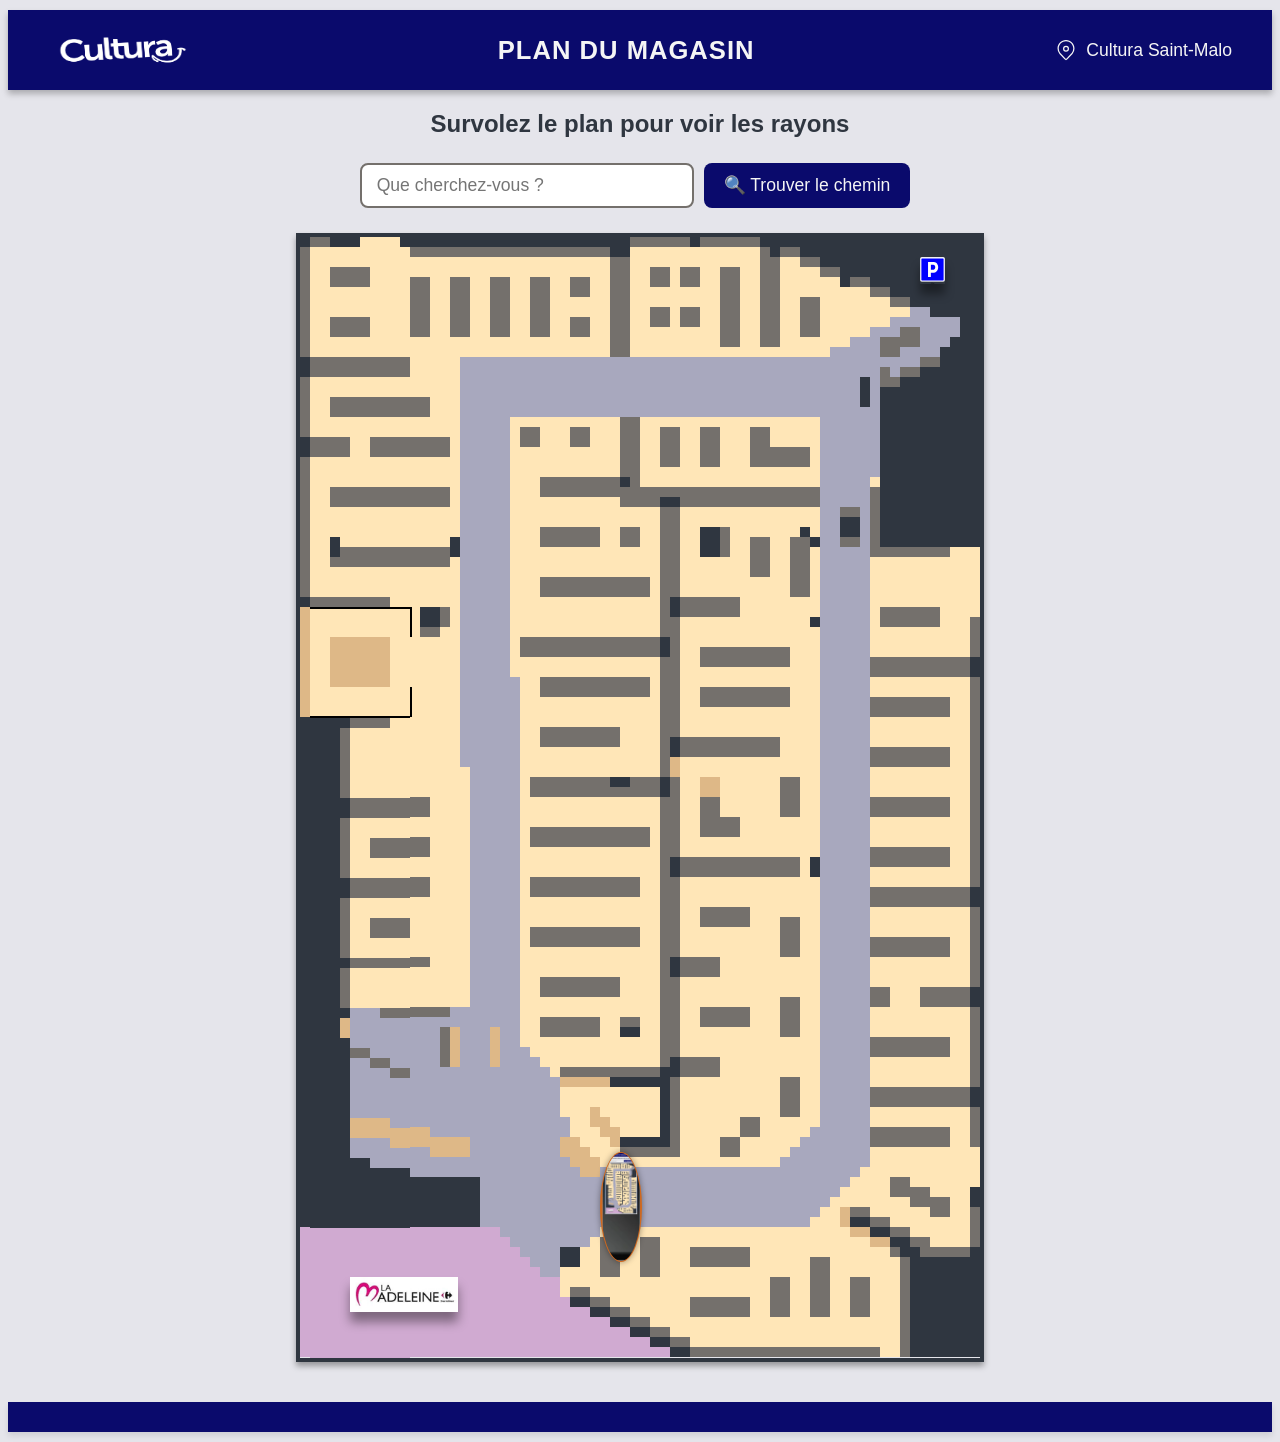
==== index.html @ 258ab256 "Update print statement from 'Hello' to 'Goodbye' Signed-off-by: Patricia GUILLOT <238892749+patoo35-" ====
<!DOCTYPE html>
<html lang="fr">
<head>
    <meta charset="UTF-8">
    <meta name="viewport" content="width=device-width, initial-scale=1.0">
    <title>Projet Stage Prepa.Num.</title>
    <link rel="stylesheet" href="./css/styles.css">
        <script src="data/manga.js" defer></script>
        <script src="data/mercerie.js" defer></script>
        <script src="data/papeterie.js" defer></script>
        <script src="data/mosaique.js" defer></script>
            <script src="./js/script.js" defer></script>
</head>

<body>
<!----------- Zone En-Tête -------------------------------------------------->
   <header class="headerDocument">
    <a href="/index.html" class="imglink">
        <img src="./img/logo_cultura.png" alt="Logo Cultura blanc" width="150" height="50">
    </a>
    
    <h1 class="titreDocument">Plan du magasin</h1>
    
    <address class="adresseMagasin">
        <img src="./img/icon_local.svg" alt="Icône de localisation blanc" width="24" height="24">
        <span>Cultura Saint-Malo</span>
    </address>
    </header>

     <h2 id="nomDuRayon" class="titreRayon">Survolez le plan pour voir les rayons</h2>

    <main>
<!----------- Zone de recherche -------------------------------------------------->        
        <div class="barreDeRecherche">
            <input type="text" id="saisieUtilisateur" placeholder="Que cherchez-vous ?">
            <button id="boutonDeRecherche" onclick="lancerRecherche()">🔍 Trouver le chemin</button>
            <p id="messageInfo"></p> <!-- Pour afficher "Produit non trouvé" ou "Suivez le guide" -->
        </div>

<!----------- Mise en forme du Plan -------------------------------------------------->
        <div class="magasinContainer">
            <div id="colonne01">
                <div id="z0001" class="black"></div>
                <div id="z0002" class="rayon"></div>
                <div id="z0003" class="rayon"></div>
                <div id="z0004" class="rayon"></div>
                <div id="z0005" class="rayon"></div>
                <div id="z0006" class="rayon"></div>
                <div id="z0007" class="rayon"></div>
                <div id="z0008" class="rayon"></div>
                <div id="z0009" class="rayon"></div>
                <div id="z0010" class="rayon"></div>
                <div id="z0011" class="rayon"></div>
                <div id="z0012" class="rayon"></div>
                <div id="z0013" class="black"></div>
                <div id="z0014" class="black"></div>
                <div id="z0015" class="rayon"></div>
                <div id="z0016" class="rayon"></div>
                <div id="z0017" class="rayon"></div>
                <div id="z0018" class="rayon"></div>
                <div id="z0019" class="rayon"></div>
                <div id="z0020" class="rayon"></div>
                <div id="z0021" class="black"></div>
                <div id="z0022" class="black"></div>
                <div id="z0023" class="rayon"></div>
                <div id="z0024" class="rayon"></div>
                <div id="z0025" class="rayon"></div>
                <div id="z0026" class="rayon"></div>
                <div id="z0027" class="rayon"></div>
                <div id="z0028" class="rayon"></div>
                <div id="z0029" class="rayon"></div>
                <div id="z0030" class="rayon"></div>
                <div id="z0031" class="rayon"></div>
                <div id="z0032" class="rayon"></div>
                <div id="z0033" class="rayon"></div>
                <div id="z0034" class="rayon"></div>
                <div id="z0035" class="rayon"></div>
                <div id="z0036" class="rayon"></div>
                <div id="z0037" class="black"></div>
                <div id="z0038" class="bois"></div>
                <div id="z0039" class="bois"></div>
                <div id="z0040" class="bois"></div>
                <div id="z0041" class="bois"></div>
                <div id="z0042" class="bois"></div>
                <div id="z0043" class="bois"></div>
                <div id="z0044" class="bois"></div>
                <div id="z0045" class="bois"></div>
                <div id="z0046" class="bois"></div>
                <div id="z0047" class="bois"></div>
                <div id="z0048" class="bois"></div>
                <div id="z0049" class="black"></div>
                <div id="z0050" class="black"></div>
                <div id="z0051" class="black"></div>
                <div id="z0052" class="black"></div>
                <div id="z0053" class="black"></div>
                <div id="z0054" class="black"></div>
                <div id="z0055" class="black"></div>
                <div id="z0056" class="black"></div>
                <div id="z0057" class="black"></div>
                <div id="z0058" class="black"></div>
                <div id="z0059" class="black"></div>
                <div id="z0060" class="black"></div>
                <div id="z0061" class="black"></div>
                <div id="z0062" class="black"></div>
                <div id="z0063" class="black"></div>
                <div id="z0064" class="black"></div>
                <div id="z0065" class="black"></div>
                <div id="z0066" class="black"></div>
                <div id="z0067" class="black"></div>
                <div id="z0068" class="black"></div>
                <div id="z0069" class="black"></div>
                <div id="z0070" class="black"></div>
                <div id="z0071" class="black"></div>
                <div id="z0072" class="black"></div>
                <div id="z0073" class="black"></div>
                <div id="z0074" class="black"></div>
                <div id="z0075" class="black"></div>
                <div id="z0076" class="black"></div>
                <div id="z0077" class="black"></div>
                <div id="z0078" class="black"></div>
                <div id="z0079" class="black"></div>
                <div id="z0080" class="black"></div>
                <div id="z0081" class="black"></div>
                <div id="z0082" class="black"></div>
                <div id="z0083" class="black"></div>
                <div id="z0084" class="black"></div>
                <div id="z0085" class="black"></div>
                <div id="z0086" class="black"></div>
                <div id="z0087" class="black"></div>
                <div id="z0088" class="black"></div>
                <div id="z0089" class="black"></div>
                <div id="z0090" class="black"></div>
                <div id="z0091" class="black"></div>
                <div id="z0092" class="black"></div>
                <div id="z0093" class="black"></div>
                <div id="z0094" class="black"></div>
                <div id="z0095" class="black"></div>
                <div id="z0096" class="black"></div>
                <div id="z0097" class="black"></div>
                <div id="z0098" class="black"></div>
                <div id="z0099" class="black"></div>
                <div id="z0100" class="galerie"></div>
                <div id="z0101" class="galerie"></div>
                <div id="z0102" class="galerie"></div>
                <div id="z0103" class="galerie"></div>
                <div id="z0104" class="galerie"></div>
                <div id="z0105" class="galerie"></div>
                <div id="z0106" class="galerie"></div>
                <div id="z0107" class="galerie"></div>
                <div id="z0108" class="galerie"></div>
                <div id="z0109" class="galerie"></div>
                <div id="z0110" class="galerie"></div>
                <div id="z0111" class="galerie"></div>
                <div id="z0112" class="galerie"></div>
            </div>
            <div id="colonne02">
                <div id="z0113" class="rayon"></div>
                <div id="z0114" class="parquet"></div>
                <div id="z0115" class="parquet"></div>
                <div id="z0116" class="parquet"></div>
                <div id="z0117" class="parquet"></div>
                <div id="z0118" class="parquet"></div>
                <div id="z0119" class="parquet"></div>
                <div id="z0120" class="parquet"></div>
                <div id="z0121" class="parquet"></div>
                <div id="z0122" class="parquet"></div>
                <div id="z0123" class="parquet"></div>
                <div id="z0124" class="parquet"></div>
                <div id="z0125" class="rayon"></div>
                <div id="z0126" class="rayon"></div>
                <div id="z0127" class="parquet"></div>
                <div id="z0128" class="parquet"></div>
                <div id="z0129" class="parquet"></div>
                <div id="z0130" class="parquet"></div>
                <div id="z0131" class="parquet"></div>
                <div id="z0132" class="parquet"></div>
                <div id="z0133" class="rayon"></div>
                <div id="z0134" class="rayon"></div>
                <div id="z0135" class="parquet"></div>
                <div id="z0136" class="parquet"></div>
                <div id="z0137" class="parquet"></div>
                <div id="z0138" class="parquet"></div>
                <div id="z0139" class="parquet"></div>
                <div id="z0140" class="parquet"></div>
                <div id="z0141" class="parquet"></div>
                <div id="z0142" class="parquet"></div>
                <div id="z0143" class="parquet"></div>
                <div id="z0144" class="parquet"></div>
                <div id="z0145" class="parquet"></div>
                <div id="z0146" class="parquet"></div>
                <div id="z0147" class="parquet"></div>
                <div id="z0148" class="parquet"></div>
                <div id="z0149" class="rayon"></div>
                <div id="z0150" class="borderTop"></div>
                <div id="z0151" class="parquet"></div>
                <div id="z0152" class="parquet"></div>
                <div id="z0153" class="parquet"></div>
                <div id="z0154" class="parquet"></div>
                <div id="z0155" class="parquet"></div>
                <div id="z0156" class="parquet"></div>
                <div id="z0157" class="parquet"></div>
                <div id="z0158" class="parquet"></div>
                <div id="z0159" class="parquet"></div>
                <div id="z0160" class="borderBottom"></div>
                <div id="z0161" class="black"></div>
                <div id="z0162" class="black"></div>
                <div id="z0163" class="black"></div>
                <div id="z0164" class="black"></div>
                <div id="z0165" class="black"></div>
                <div id="z0166" class="black"></div>
                <div id="z0167" class="black"></div>
                <div id="z0168" class="black"></div>
                <div id="z0169" class="black"></div>
                <div id="z0170" class="black"></div>
                <div id="z0171" class="black"></div>
                <div id="z0172" class="black"></div>
                <div id="z0173" class="black"></div>
                <div id="z0174" class="black"></div>
                <div id="z0175" class="black"></div>
                <div id="z0176" class="black"></div>
                <div id="z0177" class="black"></div>
                <div id="z0178" class="black"></div>
                <div id="z0179" class="black"></div>
                <div id="z0180" class="black"></div>
                <div id="z0181" class="black"></div>
                <div id="z0182" class="black"></div>
                <div id="z0183" class="black"></div>
                <div id="z0184" class="black"></div>
                <div id="z0185" class="black"></div>
                <div id="z0186" class="black"></div>
                <div id="z0187" class="black"></div>
                <div id="z0188" class="black"></div>
                <div id="z0189" class="black"></div>
                <div id="z0190" class="black"></div>
                <div id="z0191" class="black"></div>
                <div id="z0192" class="black"></div>
                <div id="z0193" class="black"></div>
                <div id="z0194" class="black"></div>
                <div id="z0195" class="black"></div>
                <div id="z0196" class="black"></div>
                <div id="z0197" class="black"></div>
                <div id="z0198" class="black"></div>
                <div id="z0199" class="black"></div>
                <div id="z0200" class="black"></div>
                <div id="z0201" class="black"></div>
                <div id="z0202" class="black"></div>
                <div id="z0203" class="black"></div>
                <div id="z0204" class="black"></div>
                <div id="z0205" class="black"></div>
                <div id="z0206" class="black"></div>
                <div id="z0207" class="black"></div>
                <div id="z0208" class="black"></div>
                <div id="z0209" class="black"></div>
                <div id="z0210" class="black"></div>
                <div id="z0211" class="black"></div>
                <div id="z0212" class="galerie"></div>
                <div id="z0213" class="galerie"></div>
                <div id="z0214" class="galerie"></div>
                <div id="z0215" class="galerie"></div>
                <div id="z0216" class="galerie"></div>
                <div id="z0217" class="galerie"></div>
                <div id="z0218" class="galerie"></div>
                <div id="z0219" class="galerie"></div>
                <div id="z0220" class="galerie"></div>
                <div id="z0221" class="galerie"></div>
                <div id="z0222" class="galerie"></div>
                <div id="z0223" class="galerie"></div>
                <div id="z0224" class="galerie"></div>
            </div>
            <div id="colonne03">
                <div id="z0225" class="rayon"></div>
                <div id="z0226" class="parquet"></div>
                <div id="z0227" class="parquet"></div>
                <div id="z0228" class="parquet"></div>
                <div id="z0229" class="parquet"></div>
                <div id="z0230" class="parquet"></div>
                <div id="z0231" class="parquet"></div>
                <div id="z0232" class="parquet"></div>
                <div id="z0233" class="parquet"></div>
                <div id="z0234" class="parquet"></div>
                <div id="z0235" class="parquet"></div>
                <div id="z0236" class="parquet"></div>
                <div id="z0237" class="rayon"></div>
                <div id="z0238" class="rayon"></div>
                <div id="z0239" class="parquet"></div>
                <div id="z0240" class="parquet"></div>
                <div id="z0241" class="parquet"></div>
                <div id="z0242" class="parquet"></div>
                <div id="z0243" class="parquet"></div>
                <div id="z0244" class="parquet"></div>
                <div id="z0245" class="rayon"></div>
                <div id="z0246" class="rayon"></div>
                <div id="z0247" class="parquet"></div>
                <div id="z0248" class="parquet"></div>
                <div id="z0249" class="parquet"></div>
                <div id="z0250" class="parquet"></div>
                <div id="z0251" class="parquet"></div>
                <div id="z0252" class="parquet"></div>
                <div id="z0253" class="parquet"></div>
                <div id="z0254" class="parquet"></div>
                <div id="z0255" class="parquet"></div>
                <div id="z0256" class="parquet"></div>
                <div id="z0257" class="parquet"></div>
                <div id="z0258" class="parquet"></div>
                <div id="z0259" class="parquet"></div>
                <div id="z0260" class="parquet"></div>
                <div id="z0261" class="rayon"></div>
                <div id="z0262" class="borderTop"></div>
                <div id="z0263" class="parquet"></div>
                <div id="z0264" class="parquet"></div>
                <div id="z0265" class="parquet"></div>
                <div id="z0266" class="parquet"></div>
                <div id="z0267" class="parquet"></div>
                <div id="z0268" class="parquet"></div>
                <div id="z0269" class="parquet"></div>
                <div id="z0270" class="parquet"></div>
                <div id="z0271" class="parquet"></div>
                <div id="z0272" class="borderBottom"></div>
                <div id="z0273" class="black"></div>
                <div id="z0274" class="black"></div>
                <div id="z0275" class="black"></div>
                <div id="z0276" class="black"></div>
                <div id="z0277" class="black"></div>
                <div id="z0278" class="black"></div>
                <div id="z0279" class="black"></div>
                <div id="z0280" class="black"></div>
                <div id="z0281" class="black"></div>
                <div id="z0282" class="black"></div>
                <div id="z0283" class="black"></div>
                <div id="z0284" class="black"></div>
                <div id="z0285" class="black"></div>
                <div id="z0286" class="black"></div>
                <div id="z0287" class="black"></div>
                <div id="z0288" class="black"></div>
                <div id="z0289" class="black"></div>
                <div id="z0290" class="black"></div>
                <div id="z0291" class="black"></div>
                <div id="z0292" class="black"></div>
                <div id="z0293" class="black"></div>
                <div id="z0294" class="black"></div>
                <div id="z0295" class="black"></div>
                <div id="z0296" class="black"></div>
                <div id="z0297" class="black"></div>
                <div id="z0298" class="black"></div>
                <div id="z0299" class="black"></div>
                <div id="z0300" class="black"></div>
                <div id="z0301" class="black"></div>
                <div id="z0302" class="black"></div>
                <div id="z0303" class="black"></div>
                <div id="z0304" class="black"></div>
                <div id="z0305" class="black"></div>
                <div id="z0306" class="black"></div>
                <div id="z0307" class="black"></div>
                <div id="z0308" class="black"></div>
                <div id="z0309" class="black"></div>
                <div id="z0310" class="black"></div>
                <div id="z0311" class="black"></div>
                <div id="z0312" class="black"></div>
                <div id="z0313" class="black"></div>
                <div id="z0314" class="black"></div>
                <div id="z0315" class="black"></div>
                <div id="z0316" class="black"></div>
                <div id="z0317" class="black"></div>
                <div id="z0318" class="black"></div>
                <div id="z0319" class="black"></div>
                <div id="z0320" class="black"></div>
                <div id="z0321" class="black"></div>
                <div id="z0322" class="black"></div>
                <div id="z0323" class="black"></div>
                <div id="z0324" class="galerie"></div>
                <div id="z0325" class="galerie"></div>
                <div id="z0326" class="galerie"></div>
                <div id="z0327" class="galerie"></div>
                <div id="z0328" class="galerie"></div>
                <div id="z0329" class="galerie"></div>
                <div id="z0330" class="galerie"></div>
                <div id="z0331" class="galerie"></div>
                <div id="z0332" class="galerie"></div>
                <div id="z0333" class="galerie"></div>
                <div id="z0334" class="galerie"></div>
                <div id="z0335" class="galerie"></div>
                <div id="z0336" class="galerie"></div>
            </div>
            <div id="colonne04">
                <div id="z0337" class="black"></div>
                <div id="z0338" class="parquet"></div>
                <div id="z0339" class="parquet"></div>
                <div id="z0340" class="rayon"></div>
                <div id="z0341" class="rayon"></div>
                <div id="z0342" class="parquet"></div>
                <div id="z0343" class="parquet"></div>
                <div id="z0344" class="parquet"></div>
                <div id="z0345" class="rayon"></div>
                <div id="z0346" class="rayon"></div>
                <div id="z0347" class="parquet"></div>
                <div id="z0348" class="parquet"></div>
                <div id="z0349" class="rayon"></div>
                <div id="z0350" class="rayon"></div>
                <div id="z0351" class="parquet"></div>
                <div id="z0352" class="parquet"></div>
                <div id="z0353" class="rayon"></div>
                <div id="z0354" class="rayon"></div>
                <div id="z0355" class="parquet"></div>
                <div id="z0356" class="parquet"></div>
                <div id="z0357" class="rayon"></div>
                <div id="z0358" class="rayon"></div>
                <div id="z0359" class="parquet"></div>
                <div id="z0360" class="parquet"></div>
                <div id="z0361" class="parquet"></div>
                <div id="z0362" class="rayon"></div>
                <div id="z0363" class="rayon"></div>
                <div id="z0364" class="parquet"></div>
                <div id="z0365" class="parquet"></div>
                <div id="z0366" class="parquet"></div>
                <div id="z0367" class="black"></div>
                <div id="z0368" class="black"></div>
                <div id="z0369" class="rayon"></div>
                <div id="z0370" class="parquet"></div>
                <div id="z0371" class="parquet"></div>
                <div id="z0372" class="parquet"></div>
                <div id="z0373" class="rayon"></div>
                <div id="z0374" class="borderTop"></div>
                <div id="z0375" class="parquet"></div>
                <div id="z0376" class="parquet"></div>
                <div id="z0377" class="bois"></div>
                <div id="z0378" class="bois"></div>
                <div id="z0379" class="bois"></div>
                <div id="z0380" class="bois"></div>
                <div id="z0381" class="bois"></div>
                <div id="z0382" class="parquet"></div>
                <div id="z0383" class="parquet"></div>
                <div id="z0384" class="borderBottom"></div>
                <div id="z0385" class="black"></div>
                <div id="z0386" class="black"></div>
                <div id="z0387" class="black"></div>
                <div id="z0388" class="black"></div>
                <div id="z0389" class="black"></div>
                <div id="z0390" class="black"></div>
                <div id="z0391" class="black"></div>
                <div id="z0392" class="black"></div>
                <div id="z0393" class="black"></div>
                <div id="z0394" class="black"></div>
                <div id="z0395" class="black"></div>
                <div id="z0396" class="black"></div>
                <div id="z0397" class="black"></div>
                <div id="z0398" class="black"></div>
                <div id="z0399" class="black"></div>
                <div id="z0400" class="black"></div>
                <div id="z0401" class="black"></div>
                <div id="z0402" class="black"></div>
                <div id="z0403" class="black"></div>
                <div id="z0404" class="black"></div>
                <div id="z0405" class="black"></div>
                <div id="z0406" class="black"></div>
                <div id="z0407" class="black"></div>
                <div id="z0408" class="black"></div>
                <div id="z0409" class="black"></div>
                <div id="z0410" class="black"></div>
                <div id="z0411" class="black"></div>
                <div id="z0412" class="black"></div>
                <div id="z0413" class="black"></div>
                <div id="z0414" class="black"></div>
                <div id="z0415" class="black"></div>
                <div id="z0416" class="black"></div>
                <div id="z0417" class="black"></div>
                <div id="z0418" class="black"></div>
                <div id="z0419" class="black"></div>
                <div id="z0420" class="black"></div>
                <div id="z0421" class="black"></div>
                <div id="z0422" class="black"></div>
                <div id="z0423" class="black"></div>
                <div id="z0424" class="black"></div>
                <div id="z0425" class="black"></div>
                <div id="z0426" class="black"></div>
                <div id="z0427" class="black"></div>
                <div id="z0428" class="black"></div>
                <div id="z0429" class="black"></div>
                <div id="z0430" class="black"></div>
                <div id="z0431" class="black"></div>
                <div id="z0432" class="black"></div>
                <div id="z0433" class="black"></div>
                <div id="z0434" class="black"></div>
                <div id="z0435" class="black"></div>
                <div id="z0436" class="galerie"></div>
                <div id="z0437" class="galerie"></div>
                <div id="z0438" class="galerie"></div>
                <div id="z0439" class="galerie"></div>
                <div id="z0440" class="galerie"></div>
                <div id="z0441" class="galerie"></div>
                <div id="z0442" class="galerie"></div>
                <div id="z0443" class="galerie"></div>
                <div id="z0444" class="galerie"></div>
                <div id="z0445" class="galerie"></div>
                <div id="z0446" class="galerie"></div>
                <div id="z0447" class="galerie"></div>
                <div id="z0448" class="galerie"></div>
            </div>
            <div id="colonne05">
                <div id="z0449" class="black"></div>
                <div id="z0450" class="parquet"></div>
                <div id="z0451" class="parquet"></div>
                <div id="z0452" class="rayon"></div>
                <div id="z0453" class="rayon"></div>
                <div id="z0454" class="parquet"></div>
                <div id="z0455" class="parquet"></div>
                <div id="z0456" class="parquet"></div>
                <div id="z0457" class="rayon"></div>
                <div id="z0458" class="rayon"></div>
                <div id="z0459" class="parquet"></div>
                <div id="z0460" class="parquet"></div>
                <div id="z0461" class="rayon"></div>
                <div id="z0462" class="rayon"></div>
                <div id="z0463" class="parquet"></div>
                <div id="z0464" class="parquet"></div>
                <div id="z0465" class="rayon"></div>
                <div id="z0466" class="rayon"></div>
                <div id="z0467" class="parquet"></div>
                <div id="z0468" class="parquet"></div>
                <div id="z0469" class="rayon"></div>
                <div id="z0470" class="rayon"></div>
                <div id="z0471" class="parquet"></div>
                <div id="z0472" class="parquet"></div>
                <div id="z0473" class="parquet"></div>
                <div id="z0474" class="rayon"></div>
                <div id="z0475" class="rayon"></div>
                <div id="z0476" class="parquet"></div>
                <div id="z0477" class="parquet"></div>
                <div id="z0478" class="parquet"></div>
                <div id="z0479" class="parquet"></div>
                <div id="z0480" class="rayon"></div>
                <div id="z0481" class="rayon"></div>
                <div id="z0482" class="parquet"></div>
                <div id="z0483" class="parquet"></div>
                <div id="z0484" class="parquet"></div>
                <div id="z0485" class="rayon"></div>
                <div id="z0486" class="borderTop"></div>
                <div id="z0487" class="parquet"></div>
                <div id="z0488" class="parquet"></div>
                <div id="z0489" class="bois"></div>
                <div id="z0490" class="bois"></div>
                <div id="z0491" class="bois"></div>
                <div id="z0492" class="bois"></div>
                <div id="z0493" class="bois"></div>
                <div id="z0494" class="parquet"></div>
                <div id="z0495" class="parquet"></div>
                <div id="z0496" class="borderBottom"></div>
                <div id="z0497" class="black"></div>
                <div id="z0498" class="rayon"></div>
                <div id="z0499" class="rayon"></div>
                <div id="z0500" class="rayon"></div>
                <div id="z0501" class="rayon"></div>
                <div id="z0502" class="rayon"></div>
                <div id="z0503" class="rayon"></div>
                <div id="z0504" class="rayon"></div>
                <div id="z0505" class="black"></div>
                <div id="z0506" class="black"></div>
                <div id="z0507" class="rayon"></div>
                <div id="z0508" class="rayon"></div>
                <div id="z0509" class="rayon"></div>
                <div id="z0510" class="rayon"></div>
                <div id="z0511" class="rayon"></div>
                <div id="z0512" class="rayon"></div>
                <div id="z0513" class="black"></div>
                <div id="z0514" class="black"></div>
                <div id="z0515" class="rayon"></div>
                <div id="z0516" class="rayon"></div>
                <div id="z0517" class="rayon"></div>
                <div id="z0518" class="rayon"></div>
                <div id="z0519" class="rayon"></div>
                <div id="z0520" class="rayon"></div>
                <div id="z0521" class="black"></div>
                <div id="z0522" class="rayon"></div>
                <div id="z0523" class="rayon"></div>
                <div id="z0524" class="rayon"></div>
                <div id="z0525" class="rayon"></div>
                <div id="z0526" class="black"></div>
                <div id="z0527" class="bois"></div>
                <div id="z0528" class="bois"></div>
                <div id="z0529" class="black"></div>
                <div id="z0530" class="black"></div>
                <div id="z0531" class="black"></div>
                <div id="z0532" class="black"></div>
                <div id="z0533" class="black"></div>
                <div id="z0534" class="black"></div>
                <div id="z0535" class="black"></div>
                <div id="z0536" class="black"></div>
                <div id="z0537" class="black"></div>
                <div id="z0538" class="black"></div>
                <div id="z0539" class="black"></div>
                <div id="z0540" class="black"></div>
                <div id="z0541" class="black"></div>
                <div id="z0542" class="black"></div>
                <div id="z0543" class="black"></div>
                <div id="z0544" class="black"></div>
                <div id="z0545" class="black"></div>
                <div id="z0546" class="black"></div>
                <div id="z0547" class="black"></div>
                <div id="z0548" class="galerie"></div>
                <div id="z0549" class="galerie"></div>
                <div id="z0550" class="galerie"></div>
                <div id="z0551" class="galerie"></div>
                <div id="z0552" class="galerie"></div>
                <div id="z0553" class="galerie"></div>
                <div id="z0554" class="galerie"></div>
                <div id="z0555" class="galerie"></div>
                <div id="z0556" class="galerie"></div>
                <div id="z0557" class="galerie"></div>
                <div id="z0558" class="galerie"></div>
                <div id="z0559" class="galerie"></div>
                <div id="z0560" class="galerie"></div>
            </div>
            <div id="colonne06">
                <div id="z0561" class="black"></div>
                <div id="z0562" class="parquet"></div>
                <div id="z0563" class="parquet"></div>
                <div id="z0564" class="rayon"></div>
                <div id="z0565" class="rayon"></div>
                <div id="z0566" class="parquet"></div>
                <div id="z0567" class="parquet"></div>
                <div id="z0568" class="parquet"></div>
                <div id="z0569" class="rayon"></div>
                <div id="z0570" class="rayon"></div>
                <div id="z0571" class="parquet"></div>
                <div id="z0572" class="parquet"></div>
                <div id="z0573" class="rayon"></div>
                <div id="z0574" class="rayon"></div>
                <div id="z0575" class="parquet"></div>
                <div id="z0576" class="parquet"></div>
                <div id="z0577" class="rayon"></div>
                <div id="z0578" class="rayon"></div>
                <div id="z0579" class="parquet"></div>
                <div id="z0580" class="parquet"></div>
                <div id="z0581" class="parquet"></div>
                <div id="z0582" class="parquet"></div>
                <div id="z0583" class="parquet"></div>
                <div id="z0584" class="parquet"></div>
                <div id="z0585" class="parquet"></div>
                <div id="z0586" class="rayon"></div>
                <div id="z0587" class="rayon"></div>
                <div id="z0588" class="parquet"></div>
                <div id="z0589" class="parquet"></div>
                <div id="z0590" class="parquet"></div>
                <div id="z0591" class="parquet"></div>
                <div id="z0592" class="rayon"></div>
                <div id="z0593" class="rayon"></div>
                <div id="z0594" class="parquet"></div>
                <div id="z0595" class="parquet"></div>
                <div id="z0596" class="parquet"></div>
                <div id="z0597" class="rayon"></div>
                <div id="z0598" class="borderTop"></div>
                <div id="z0599" class="parquet"></div>
                <div id="z0600" class="parquet"></div>
                <div id="z0601" class="bois"></div>
                <div id="z0602" class="bois"></div>
                <div id="z0603" class="bois"></div>
                <div id="z0604" class="bois"></div>
                <div id="z0605" class="bois"></div>
                <div id="z0606" class="parquet"></div>
                <div id="z0607" class="parquet"></div>
                <div id="z0608" class="borderBottom"></div>
                <div id="z0609" class="rayon"></div>
                <div id="z0610" class="parquet"></div>
                <div id="z0611" class="parquet"></div>
                <div id="z0612" class="parquet"></div>
                <div id="z0613" class="parquet"></div>
                <div id="z0614" class="parquet"></div>
                <div id="z0615" class="parquet"></div>
                <div id="z0616" class="parquet"></div>
                <div id="z0617" class="rayon"></div>
                <div id="z0618" class="rayon"></div>
                <div id="z0619" class="parquet"></div>
                <div id="z0620" class="parquet"></div>
                <div id="z0621" class="parquet"></div>
                <div id="z0622" class="parquet"></div>
                <div id="z0623" class="parquet"></div>
                <div id="z0624" class="parquet"></div>
                <div id="z0625" class="rayon"></div>
                <div id="z0626" class="rayon"></div>
                <div id="z0627" class="parquet"></div>
                <div id="z0628" class="parquet"></div>
                <div id="z0629" class="parquet"></div>
                <div id="z0630" class="parquet"></div>
                <div id="z0631" class="parquet"></div>
                <div id="z0632" class="parquet"></div>
                <div id="z0633" class="rayon"></div>
                <div id="z0634" class="parquet"></div>
                <div id="z0635" class="parquet"></div>
                <div id="z0636" class="parquet"></div>
                <div id="z0637" class="parquet"></div>
                <div id="z0638" class="moquette"></div>
                <div id="z0639" class="moquette"></div>
                <div id="z0640" class="moquette"></div>
                <div id="z0641" class="moquette"></div>
                <div id="z0642" class="rayon"></div>
                <div id="z0643" class="moquette"></div>
                <div id="z0644" class="moquette"></div>
                <div id="z0645" class="moquette"></div>
                <div id="z0646" class="moquette"></div>
                <div id="z0647" class="moquette"></div>
                <div id="z0648" class="moquette"></div>
                <div id="z0649" class="bois"></div>
                <div id="z0650" class="bois"></div>
                <div id="z0651" class="moquette"></div>
                <div id="z0652" class="moquette"></div>
                <div id="z0653" class="black"></div>
                <div id="z0654" class="black"></div>
                <div id="z0655" class="black"></div>
                <div id="z0656" class="black"></div>
                <div id="z0657" class="black"></div>
                <div id="z0658" class="black"></div>
                <div id="z0659" class="black"></div>
                <div id="z0660" class="galerie"></div>
                <div id="z0661" class="galerie"></div>
                <div id="z0662" class="galerie"></div>
                <div id="z0663" class="galerie"></div>
                <div id="z0664" class="galerie"></div>
                <div id="z0665" class="galerie"></div>
                <div id="z0666" class="galerie"></div>
                <div id="z0667" class="galerie"></div>
                <div id="z0668" class="galerie"></div>
                <div id="z0669" class="galerie"></div>
                <div id="z0670" class="galerie"></div>
                <div id="z0671" class="galerie"></div>
                <div id="z0672" class="galerie"></div>
            </div>
            <div id="colonne07">
                <div id="z0673" class="parquet"></div>
                <div id="z0674" class="parquet"></div>
                <div id="z0675" class="parquet"></div>
                <div id="z0676" class="rayon"></div>
                <div id="z0677" class="rayon"></div>
                <div id="z0678" class="parquet"></div>
                <div id="z0679" class="parquet"></div>
                <div id="z0680" class="parquet"></div>
                <div id="z0681" class="rayon"></div>
                <div id="z0682" class="rayon"></div>
                <div id="z0683" class="parquet"></div>
                <div id="z0684" class="parquet"></div>
                <div id="z0685" class="rayon"></div>
                <div id="z0686" class="rayon"></div>
                <div id="z0687" class="parquet"></div>
                <div id="z0688" class="parquet"></div>
                <div id="z0689" class="rayon"></div>
                <div id="z0690" class="rayon"></div>
                <div id="z0691" class="parquet"></div>
                <div id="z0692" class="parquet"></div>
                <div id="z0693" class="parquet"></div>
                <div id="z0694" class="parquet"></div>
                <div id="z0695" class="parquet"></div>
                <div id="z0696" class="parquet"></div>
                <div id="z0697" class="parquet"></div>
                <div id="z0698" class="rayon"></div>
                <div id="z0699" class="rayon"></div>
                <div id="z0700" class="parquet"></div>
                <div id="z0701" class="parquet"></div>
                <div id="z0702" class="parquet"></div>
                <div id="z0703" class="parquet"></div>
                <div id="z0704" class="rayon"></div>
                <div id="z0705" class="rayon"></div>
                <div id="z0706" class="parquet"></div>
                <div id="z0707" class="parquet"></div>
                <div id="z0708" class="parquet"></div>
                <div id="z0709" class="rayon"></div>
                <div id="z0710" class="borderTop"></div>
                <div id="z0711" class="parquet"></div>
                <div id="z0712" class="parquet"></div>
                <div id="z0713" class="bois"></div>
                <div id="z0714" class="bois"></div>
                <div id="z0715" class="bois"></div>
                <div id="z0716" class="bois"></div>
                <div id="z0717" class="bois"></div>
                <div id="z0718" class="parquet"></div>
                <div id="z0719" class="parquet"></div>
                <div id="z0720" class="borderBottom"></div>
                <div id="z0721" class="rayon"></div>
                <div id="z0722" class="parquet"></div>
                <div id="z0723" class="parquet"></div>
                <div id="z0724" class="parquet"></div>
                <div id="z0725" class="parquet"></div>
                <div id="z0726" class="parquet"></div>
                <div id="z0727" class="parquet"></div>
                <div id="z0728" class="parquet"></div>
                <div id="z0729" class="rayon"></div>
                <div id="z0730" class="rayon"></div>
                <div id="z0731" class="parquet"></div>
                <div id="z0732" class="parquet"></div>
                <div id="z0733" class="parquet"></div>
                <div id="z0734" class="parquet"></div>
                <div id="z0735" class="parquet"></div>
                <div id="z0736" class="parquet"></div>
                <div id="z0737" class="rayon"></div>
                <div id="z0738" class="rayon"></div>
                <div id="z0739" class="parquet"></div>
                <div id="z0740" class="parquet"></div>
                <div id="z0741" class="parquet"></div>
                <div id="z0742" class="parquet"></div>
                <div id="z0743" class="parquet"></div>
                <div id="z0744" class="parquet"></div>
                <div id="z0745" class="rayon"></div>
                <div id="z0746" class="parquet"></div>
                <div id="z0747" class="parquet"></div>
                <div id="z0748" class="parquet"></div>
                <div id="z0749" class="parquet"></div>
                <div id="z0750" class="moquette"></div>
                <div id="z0751" class="moquette"></div>
                <div id="z0752" class="moquette"></div>
                <div id="z0753" class="moquette"></div>
                <div id="z0754" class="rayon"></div>
                <div id="z0755" class="moquette"></div>
                <div id="z0756" class="moquette"></div>
                <div id="z0757" class="moquette"></div>
                <div id="z0758" class="moquette"></div>
                <div id="z0759" class="moquette"></div>
                <div id="z0760" class="moquette"></div>
                <div id="z0761" class="bois"></div>
                <div id="z0762" class="bois"></div>
                <div id="z0763" class="moquette"></div>
                <div id="z0764" class="moquette"></div>
                <div id="z0765" class="black"></div>
                <div id="z0766" class="black"></div>
                <div id="z0767" class="black"></div>
                <div id="z0768" class="black"></div>
                <div id="z0769" class="black"></div>
                <div id="z0770" class="black"></div>
                <div id="z0771" class="black"></div>
                <div id="z0772" class="galerie"></div>
                <div id="z0773" class="galerie"></div>
                <div id="z0774" class="galerie"></div>
                <div id="z0775" class="galerie"></div>
                <div id="z0776" class="galerie"></div>
                <div id="z0777" class="galerie"></div>
                <div id="z0778" class="galerie"></div>
                <div id="z0779" class="galerie"></div>
                <div id="z0780" class="galerie"></div>
                <div id="z0781" class="galerie"></div>
                <div id="z0782" class="galerie"></div>
                <div id="z0783" class="galerie"></div>
                <div id="z0784" class="galerie"></div>
            </div>
            <div id="colonne08">
                <div id="z0785" class="parquet"></div>
                <div id="z0786" class="parquet"></div>
                <div id="z0787" class="parquet"></div>
                <div id="z0788" class="parquet"></div>
                <div id="z0789" class="parquet"></div>
                <div id="z0790" class="parquet"></div>
                <div id="z0791" class="parquet"></div>
                <div id="z0792" class="parquet"></div>
                <div id="z0793" class="parquet"></div>
                <div id="z0794" class="parquet"></div>
                <div id="z0795" class="parquet"></div>
                <div id="z0796" class="parquet"></div>
                <div id="z0797" class="rayon"></div>
                <div id="z0798" class="rayon"></div>
                <div id="z0799" class="parquet"></div>
                <div id="z0800" class="parquet"></div>
                <div id="z0801" class="rayon"></div>
                <div id="z0802" class="rayon"></div>
                <div id="z0803" class="parquet"></div>
                <div id="z0804" class="parquet"></div>
                <div id="z0805" class="rayon"></div>
                <div id="z0806" class="rayon"></div>
                <div id="z0807" class="parquet"></div>
                <div id="z0808" class="parquet"></div>
                <div id="z0809" class="parquet"></div>
                <div id="z0810" class="rayon"></div>
                <div id="z0811" class="rayon"></div>
                <div id="z0812" class="parquet"></div>
                <div id="z0813" class="parquet"></div>
                <div id="z0814" class="parquet"></div>
                <div id="z0815" class="parquet"></div>
                <div id="z0816" class="rayon"></div>
                <div id="z0817" class="rayon"></div>
                <div id="z0818" class="parquet"></div>
                <div id="z0819" class="parquet"></div>
                <div id="z0820" class="parquet"></div>
                <div id="z0821" class="rayon"></div>
                <div id="z0822" class="borderTop"></div>
                <div id="z0823" class="parquet"></div>
                <div id="z0824" class="parquet"></div>
                <div id="z0825" class="bois"></div>
                <div id="z0826" class="bois"></div>
                <div id="z0827" class="bois"></div>
                <div id="z0828" class="bois"></div>
                <div id="z0829" class="bois"></div>
                <div id="z0830" class="parquet"></div>
                <div id="z0831" class="parquet"></div>
                <div id="z0832" class="borderBottom"></div>
                <div id="z0833" class="rayon"></div>
                <div id="z0834" class="parquet"></div>
                <div id="z0835" class="parquet"></div>
                <div id="z0836" class="parquet"></div>
                <div id="z0837" class="parquet"></div>
                <div id="z0838" class="parquet"></div>
                <div id="z0839" class="parquet"></div>
                <div id="z0840" class="parquet"></div>
                <div id="z0841" class="rayon"></div>
                <div id="z0842" class="rayon"></div>
                <div id="z0843" class="parquet"></div>
                <div id="z0844" class="parquet"></div>
                <div id="z0845" class="rayon"></div>
                <div id="z0846" class="rayon"></div>
                <div id="z0847" class="parquet"></div>
                <div id="z0848" class="parquet"></div>
                <div id="z0849" class="rayon"></div>
                <div id="z0850" class="rayon"></div>
                <div id="z0851" class="parquet"></div>
                <div id="z0852" class="parquet"></div>
                <div id="z0853" class="rayon"></div>
                <div id="z0854" class="rayon"></div>
                <div id="z0855" class="parquet"></div>
                <div id="z0856" class="parquet"></div>
                <div id="z0857" class="rayon"></div>
                <div id="z0858" class="parquet"></div>
                <div id="z0859" class="parquet"></div>
                <div id="z0860" class="parquet"></div>
                <div id="z0861" class="parquet"></div>
                <div id="z0862" class="moquette"></div>
                <div id="z0863" class="moquette"></div>
                <div id="z0864" class="moquette"></div>
                <div id="z0865" class="moquette"></div>
                <div id="z0866" class="moquette"></div>
                <div id="z0867" class="rayon"></div>
                <div id="z0868" class="moquette"></div>
                <div id="z0869" class="moquette"></div>
                <div id="z0870" class="moquette"></div>
                <div id="z0871" class="moquette"></div>
                <div id="z0872" class="moquette"></div>
                <div id="z0873" class="bois"></div>
                <div id="z0874" class="bois"></div>
                <div id="z0875" class="moquette"></div>
                <div id="z0876" class="moquette"></div>
                <div id="z0877" class="moquette"></div>
                <div id="z0878" class="black"></div>
                <div id="z0879" class="black"></div>
                <div id="z0880" class="black"></div>
                <div id="z0881" class="black"></div>
                <div id="z0882" class="black"></div>
                <div id="z0883" class="black"></div>
                <div id="z0884" class="galerie"></div>
                <div id="z0885" class="galerie"></div>
                <div id="z0886" class="galerie"></div>
                <div id="z0887" class="galerie"></div>
                <div id="z0888" class="galerie"></div>
                <div id="z0889" class="galerie"></div>
                <div id="z0890" class="galerie"></div>
                <div id="z0891" class="galerie"></div>
                <div id="z0892" class="galerie"></div>
                <div id="z0893" class="galerie"></div>
                <div id="z0894" class="galerie"></div>
                <div id="z0895" class="galerie"></div>
                <div id="z0896" class="galerie"></div>
            </div>
            <div id="colonne09">
                    <div id="z0897" class="parquet"></div>
                    <div id="z0898" class="parquet"></div>
                    <div id="z0899" class="parquet"></div>
                    <div id="z0900" class="parquet"></div>
                    <div id="z0901" class="parquet"></div>
                    <div id="z0902" class="parquet"></div>
                    <div id="z0903" class="parquet"></div>
                    <div id="z0904" class="parquet"></div>
                    <div id="z0905" class="parquet"></div>
                    <div id="z0906" class="parquet"></div>
                    <div id="z0907" class="parquet"></div>
                    <div id="z0908" class="parquet"></div>
                    <div id="z0909" class="rayon"></div>
                    <div id="z0910" class="rayon"></div>
                    <div id="z0911" class="parquet"></div>
                    <div id="z0912" class="parquet"></div>
                    <div id="z0913" class="rayon"></div>
                    <div id="z0914" class="rayon"></div>
                    <div id="z0915" class="parquet"></div>
                    <div id="z0916" class="parquet"></div>
                    <div id="z0917" class="rayon"></div>
                    <div id="z0918" class="rayon"></div>
                    <div id="z0919" class="parquet"></div>
                    <div id="z0920" class="parquet"></div>
                    <div id="z0921" class="parquet"></div>
                    <div id="z0922" class="rayon"></div>
                    <div id="z0923" class="rayon"></div>
                    <div id="z0924" class="parquet"></div>
                    <div id="z0925" class="parquet"></div>
                    <div id="z0926" class="parquet"></div>
                    <div id="z0927" class="parquet"></div>
                    <div id="z0928" class="rayon"></div>
                    <div id="z0929" class="rayon"></div>
                    <div id="z0930" class="parquet"></div>
                    <div id="z0931" class="parquet"></div>
                    <div id="z0932" class="parquet"></div>
                    <div id="z0933" class="rayon"></div>
                    <div id="z0934" class="borderTop"></div>
                    <div id="z0935" class="parquet"></div>
                    <div id="z0936" class="parquet"></div>
                    <div id="z0937" class="bois"></div>
                    <div id="z0938" class="bois"></div>
                    <div id="z0939" class="bois"></div>
                    <div id="z0940" class="bois"></div>
                    <div id="z0941" class="bois"></div>
                    <div id="z0942" class="parquet"></div>
                    <div id="z0943" class="parquet"></div>
                    <div id="z0944" class="borderBottom"></div>
                    <div id="z0945" class="rayon"></div>
                    <div id="z0946" class="parquet"></div>
                    <div id="z0947" class="parquet"></div>
                    <div id="z0948" class="parquet"></div>
                    <div id="z0949" class="parquet"></div>
                    <div id="z0950" class="parquet"></div>
                    <div id="z0951" class="parquet"></div>
                    <div id="z0952" class="parquet"></div>
                    <div id="z0953" class="rayon"></div>
                    <div id="z0954" class="rayon"></div>
                    <div id="z0955" class="parquet"></div>
                    <div id="z0956" class="parquet"></div>
                    <div id="z0957" class="rayon"></div>
                    <div id="z0958" class="rayon"></div>
                    <div id="z0959" class="parquet"></div>
                    <div id="z0960" class="parquet"></div>
                    <div id="z0961" class="rayon"></div>
                    <div id="z0962" class="rayon"></div>
                    <div id="z0963" class="parquet"></div>
                    <div id="z0964" class="parquet"></div>
                    <div id="z0965" class="rayon"></div>
                    <div id="z0966" class="rayon"></div>
                    <div id="z0967" class="parquet"></div>
                    <div id="z0968" class="parquet"></div>
                    <div id="z0969" class="rayon"></div>
                    <div id="z0970" class="parquet"></div>
                    <div id="z0971" class="parquet"></div>
                    <div id="z0972" class="parquet"></div>
                    <div id="z0973" class="parquet"></div>
                    <div id="z0974" class="rayon"></div>
                    <div id="z0975" class="moquette"></div>
                    <div id="z0976" class="moquette"></div>
                    <div id="z0977" class="moquette"></div>
                    <div id="z0978" class="moquette"></div>
                    <div id="z0979" class="rayon"></div>
                    <div id="z0980" class="moquette"></div>
                    <div id="z0981" class="moquette"></div>
                    <div id="z0982" class="moquette"></div>
                    <div id="z0983" class="moquette"></div>
                    <div id="z0984" class="moquette"></div>
                    <div id="z0985" class="bois"></div>
                    <div id="z0986" class="bois"></div>
                <div id="z0987" class="moquette"></div>
                <div id="z0988" class="moquette"></div>
                <div id="z0989" class="moquette"></div>
                <div id="z0990" class="black"></div>
                <div id="z0991" class="black"></div>
                <div id="z0992" class="black"></div>
                <div id="z0993" class="black"></div>
                <div id="z0994" class="black"></div>
                <div id="z0995" class="black"></div>
                <div id="z0996" class="galerie"></div>
                <div id="z0997" class="galerie"></div>
                <div id="z0998" class="galerie"></div>
                <div id="z0999" class="galerie"></div>
                <div id="z1000" class="galerie"></div>
                <div id="z1001" class="galerie"></div>
                <div id="z1002" class="galerie"></div>
                <div id="z1003" class="galerie"></div>
                <div id="z1004" class="galerie"></div>
                <div id="z1005" class="galerie"></div>
                <div id="z1006" class="galerie"></div>
                <div id="z1007" class="galerie"></div>
                <div id="z1008" class="galerie"></div>
            </div>
            <div id="colonne10">
                <div id="z1009" class="parquet"></div>
                <div id="z1010" class="parquet"></div>
                <div id="z1011" class="parquet"></div>
                <div id="z1012" class="parquet"></div>
                <div id="z1013" class="parquet"></div>
                <div id="z1014" class="parquet"></div>
                <div id="z1015" class="parquet"></div>
                <div id="z1016" class="parquet"></div>
                <div id="z1017" class="parquet"></div>
                <div id="z1018" class="parquet"></div>
                <div id="z1019" class="parquet"></div>
                <div id="z1020" class="parquet"></div>
                <div id="z1021" class="rayon"></div>
                <div id="z1022" class="rayon"></div>
                <div id="z1023" class="parquet"></div>
                <div id="z1024" class="parquet"></div>
                <div id="z1025" class="rayon"></div>
                <div id="z1026" class="rayon"></div>
                <div id="z1027" class="parquet"></div>
                <div id="z1028" class="parquet"></div>
                <div id="z1029" class="rayon"></div>
                <div id="z1030" class="rayon"></div>
                <div id="z1031" class="parquet"></div>
                <div id="z1032" class="parquet"></div>
                <div id="z1033" class="parquet"></div>
                <div id="z1034" class="rayon"></div>
                <div id="z1035" class="rayon"></div>
                <div id="z1036" class="parquet"></div>
                <div id="z1037" class="parquet"></div>
                <div id="z1038" class="parquet"></div>
                <div id="z1039" class="parquet"></div>
                <div id="z1040" class="rayon"></div>
                <div id="z1041" class="rayon"></div>
                <div id="z1042" class="parquet"></div>
                <div id="z1043" class="parquet"></div>
                <div id="z1044" class="parquet"></div>
                <div id="z1045" class="parquet"></div>
                <div id="z1046" class="borderTop" ></div>
                <div id="z1047" class="parquet"></div>
                <div id="z1048" class="parquet"></div>
                <div id="z1049" class="parquet"></div>
                <div id="z1050" class="parquet"></div>
                <div id="z1051" class="parquet"></div>
                <div id="z1052" class="parquet"></div>
                <div id="z1053" class="parquet"></div>
                <div id="z1054" class="parquet"></div>
                <div id="z1055" class="parquet"></div>
                <div id="z1056" class="borderBottom"></div>
                <div id="z1057" class="parquet"></div>
                <div id="z1058" class="parquet"></div>
                <div id="z1059" class="parquet"></div>
                <div id="z1060" class="parquet"></div>
                <div id="z1061" class="parquet"></div>
                <div id="z1062" class="parquet"></div>
                <div id="z1063" class="parquet"></div>
                <div id="z1064" class="parquet"></div>
                <div id="z1065" class="rayon"></div>
                <div id="z1066" class="rayon"></div>
                <div id="z1067" class="parquet"></div>
                <div id="z1068" class="parquet"></div>
                <div id="z1069" class="rayon"></div>
                <div id="z1070" class="rayon"></div>
                <div id="z1071" class="parquet"></div>
                <div id="z1072" class="parquet"></div>
                <div id="z1073" class="rayon"></div>
                <div id="z1074" class="rayon"></div>
                <div id="z1075" class="parquet"></div>
                <div id="z1076" class="parquet"></div>
                <div id="z1077" class="rayon"></div>
                <div id="z1078" class="rayon"></div>
                <div id="z1079" class="parquet"></div>
                <div id="z1080" class="parquet"></div>
                <div id="z1081" class="rayon"></div>
                <div id="z1082" class="parquet"></div>
                <div id="z1083" class="parquet"></div>
                <div id="z1084" class="parquet"></div>
                <div id="z1085" class="parquet"></div>
                <div id="z1086" class="rayon"></div>
                <div id="z1087" class="moquette"></div>
                <div id="z1088" class="moquette"></div>
                <div id="z1089" class="moquette"></div>
                <div id="z1090" class="moquette"></div>
                <div id="z1091" class="moquette"></div>
                <div id="z1092" class="rayon"></div>
                <div id="z1093" class="moquette"></div>
                <div id="z1094" class="moquette"></div>
                <div id="z1095" class="moquette"></div>
                <div id="z1096" class="moquette"></div>
                <div id="z1097" class="moquette"></div>
                <div id="z1098" class="bois"></div>
                <div id="z1099" class="bois"></div>
                <div id="z1100" class="moquette"></div>
                <div id="z1101" class="moquette"></div>
                <div id="z1102" class="black"></div>
                <div id="z1103" class="black"></div>
                <div id="z1104" class="black"></div>
                <div id="z1105" class="black"></div>
                <div id="z1106" class="black"></div>
                <div id="z1107" class="black"></div>
                <div id="z1108" class="galerie"></div>
                <div id="z1109" class="galerie"></div>
                <div id="z1110" class="galerie"></div>
                <div id="z1111" class="galerie"></div>
                <div id="z1112" class="galerie"></div>
                <div id="z1113" class="galerie"></div>
                <div id="z1114" class="galerie"></div>
                <div id="z1115" class="galerie"></div>
                <div id="z1116" class="galerie"></div>
                <div id="z1117" class="galerie"></div>
                <div id="z1118" class="galerie"></div>
                <div id="z1119" class="galerie"></div>
                <div id="z1120" class="galerie"></div>
            </div>
            <div id="colonne11">
                <div id="z1121" class="black"></div>
                <div id="z1122" class="parquet"></div>
                <div id="z1123" class="parquet"></div>
                <div id="z1124" class="parquet"></div>
                <div id="z1125" class="parquet"></div>
                <div id="z1126" class="parquet"></div>
                <div id="z1127" class="parquet"></div>
                <div id="z1128" class="parquet"></div>
                <div id="z1129" class="parquet"></div>
                <div id="z1130" class="parquet"></div>
                <div id="z1131" class="parquet"></div>
                <div id="z1132" class="parquet"></div>
                <div id="z1133" class="rayon"></div>
                <div id="z1134" class="rayon"></div>
                <div id="z1135" class="parquet"></div>
                <div id="z1136" class="parquet"></div>
                <div id="z1137" class="rayon"></div>
                <div id="z1138" class="rayon"></div>
                <div id="z1139" class="parquet"></div>
                <div id="z1140" class="parquet"></div>
                <div id="z1141" class="rayon"></div>
                <div id="z1142" class="rayon"></div>
                <div id="z1143" class="parquet"></div>
                <div id="z1144" class="parquet"></div>
                <div id="z1145" class="parquet"></div>
                <div id="z1146" class="rayon"></div>
                <div id="z1147" class="rayon"></div>
                <div id="z1148" class="parquet"></div>
                <div id="z1149" class="parquet"></div>
                <div id="z1150" class="parquet"></div>
                <div id="z1151" class="parquet"></div>
                <div id="z1152" class="rayon"></div>
                <div id="z1153" class="rayon"></div>
                <div id="z1154" class="parquet"></div>
                <div id="z1155" class="parquet"></div>
                <div id="z1156" class="parquet"></div>
                <div id="z1157" class="parquet"></div>
                <div id="z1158" class="borderTop"></div>
                <div id="z1159" class="parquet"></div>
                <div id="z1160" class="parquet"></div>
                <div id="z1161" class="parquet"></div>
                <div id="z1162" class="parquet"></div>
                <div id="z1163" class="parquet"></div>
                <div id="z1164" class="parquet"></div>
                <div id="z1165" class="parquet"></div>
                <div id="z1166" class="parquet"></div>
                <div id="z1167" class="parquet"></div>
                <div id="z1168" class="borderBottom"></div>
                <div id="z1169" class="parquet"></div>
                <div id="z1170" class="parquet"></div>
                <div id="z1171" class="parquet"></div>
                <div id="z1172" class="parquet"></div>
                <div id="z1173" class="parquet"></div>
                <div id="z1174" class="parquet"></div>
                <div id="z1175" class="parquet"></div>
                <div id="z1176" class="parquet"></div>
                <div id="z1177" class="rayon"></div>
                <div id="z1178" class="rayon"></div>
                <div id="z1179" class="parquet"></div>
                <div id="z1180" class="parquet"></div>
                <div id="z1181" class="rayon"></div>
                <div id="z1182" class="rayon"></div>
                <div id="z1183" class="parquet"></div>
                <div id="z1184" class="parquet"></div>
                <div id="z1185" class="rayon"></div>
                <div id="z1186" class="rayon"></div>
                <div id="z1187" class="parquet"></div>
                <div id="z1188" class="parquet"></div>
                <div id="z1189" class="rayon"></div>
                <div id="z1190" class="rayon"></div>
                <div id="z1191" class="parquet"></div>
                <div id="z1192" class="parquet"></div>
                <div id="z1193" class="rayon"></div>
                <div id="z1194" class="parquet"></div>
                <div id="z1195" class="parquet"></div>
                <div id="z1196" class="parquet"></div>
                <div id="z1197" class="parquet"></div>
                <div id="z1198" class="rayon"></div>
                <div id="z1199" class="moquette"></div>
                <div id="z1200" class="moquette"></div>
                <div id="z1201" class="moquette"></div>
                <div id="z1202" class="moquette"></div>
                <div id="z1203" class="moquette"></div>
                <div id="z1204" class="rayon"></div>
                <div id="z1205" class="moquette"></div>
                <div id="z1206" class="moquette"></div>
                <div id="z1207" class="moquette"></div>
                <div id="z1208" class="moquette"></div>
                <div id="z1209" class="moquette"></div>
                <div id="z1210" class="bois"></div>
                <div id="z1211" class="bois"></div>
                <div id="z1212" class="moquette"></div>
                <div id="z1213" class="moquette"></div>
                <div id="z1214" class="black"></div>
                <div id="z1215" class="black"></div>
                <div id="z1216" class="black"></div>
                <div id="z1217" class="black"></div>
                <div id="z1218" class="black"></div>
                <div id="z1219" class="black"></div>
                <div id="z1220" class="galerie"></div>
                <div id="z1221" class="galerie"></div>
                <div id="z1222" class="galerie"></div>
                <div id="z1223" class="galerie"></div>
                <div id="z1224" class="galerie"></div>
                <div id="z1225" class="galerie"></div>
                <div id="z1226" class="galerie"></div>
                <div id="z1227" class="galerie"></div>
                <div id="z1228" class="galerie"></div>
                <div id="z1229" class="galerie"></div>
                <div id="z1230" class="galerie"></div>
                <div id="z1231" class="galerie"></div>
                <div id="z1232" class="galerie"></div>
            </div>
            <div id="colonne12">
                <div id="z1233" class="black"></div>
                <div id="z1234" class="rayon"></div>
                <div id="z1235" class="parquet"></div>
                <div id="z1236" class="parquet"></div>
                <div id="z1237" class="rayon"></div>
                <div id="z1238" class="rayon"></div>
                <div id="z1239" class="rayon"></div>
                <div id="z1240" class="rayon"></div>
                <div id="z1241" class="rayon"></div>
                <div id="z1242" class="rayon"></div>
                <div id="z1243" class="parquet"></div>
                <div id="z1244" class="parquet"></div>
                <div id="z1245" class="parquet"></div>
                <div id="z1246" class="parquet"></div>
                <div id="z1247" class="parquet"></div>
                <div id="z1248" class="parquet"></div>
                <div id="z1249" class="rayon"></div>
                <div id="z1250" class="rayon"></div>
                <div id="z1251" class="parquet"></div>
                <div id="z1252" class="parquet"></div>
                <div id="z1253" class="rayon"></div>
                <div id="z1254" class="rayon"></div>
                <div id="z1255" class="parquet"></div>
                <div id="z1256" class="parquet"></div>
                <div id="z1257" class="parquet"></div>
                <div id="z1258" class="rayon"></div>
                <div id="z1259" class="rayon"></div>
                <div id="z1260" class="parquet"></div>
                <div id="z1261" class="parquet"></div>
                <div id="z1262" class="parquet"></div>
                <div id="z1263" class="parquet"></div>
                <div id="z1264" class="rayon"></div>
                <div id="z1265" class="rayon"></div>
                <div id="z1266" class="parquet"></div>
                <div id="z1267" class="parquet"></div>
                <div id="z1268" class="parquet"></div>
                <div id="z1269" class="parquet"></div>
                <div id="z1270" class="borderLeft"></div>
                <div id="z1271" class="borderLeft"></div>
                <div id="z1272" class="borderLeft"></div>
                <div id="z1273" class="parquet"></div>
                <div id="z1274" class="parquet"></div>
                <div id="z1275" class="parquet"></div>
                <div id="z1276" class="parquet"></div>
                <div id="z1277" class="parquet"></div>
                <div id="z1278" class="borderLeft"></div>
                <div id="z1279" class="borderLeft"></div>
                <div id="z1280" class="borderLeft"></div>
                <div id="z1281" class="parquet"></div>
                <div id="z1282" class="parquet"></div>
                <div id="z1283" class="parquet"></div>
                <div id="z1284" class="parquet"></div>
                <div id="z1285" class="parquet"></div>
                <div id="z1286" class="parquet"></div>
                <div id="z1287" class="parquet"></div>
                <div id="z1288" class="parquet"></div>
                <div id="z1289" class="rayon"></div>
                <div id="z1290" class="rayon"></div>
                <div id="z1291" class="parquet"></div>
                <div id="z1292" class="parquet"></div>
                <div id="z1293" class="rayon"></div>
                <div id="z1294" class="rayon"></div>
                <div id="z1295" class="parquet"></div>
                <div id="z1296" class="parquet"></div>
                <div id="z1297" class="rayon"></div>
                <div id="z1298" class="rayon"></div>
                <div id="z1299" class="parquet"></div>
                <div id="z1300" class="parquet"></div>
                <div id="z1301" class="parquet"></div>
                <div id="z1302" class="parquet"></div>
                <div id="z1303" class="parquet"></div>
                <div id="z1304" class="parquet"></div>
                <div id="z1305" class="rayon"></div>
                <div id="z1306" class="parquet"></div>
                <div id="z1307" class="parquet"></div>
                <div id="z1308" class="parquet"></div>
                <div id="z1309" class="parquet"></div>
                <div id="z1310" class="rayon"></div>
                <div id="z1311" class="moquette"></div>
                <div id="z1312" class="moquette"></div>
                <div id="z1313" class="moquette"></div>
                <div id="z1314" class="moquette"></div>
                <div id="z1315" class="moquette"></div>
                <div id="z1316" class="moquette"></div>
                <div id="z1317" class="moquette"></div>
                <div id="z1318" class="moquette"></div>
                <div id="z1319" class="moquette"></div>
                <div id="z1320" class="moquette"></div>
                <div id="z1321" class="moquette"></div>
                <div id="z1322" class="bois"></div>
                <div id="z1323" class="bois"></div>
                <div id="z1324" class="moquette"></div>
                <div id="z1325" class="moquette"></div>
                <div id="z1326" class="moquette"></div>
                <div id="z1327" class="black"></div>
                <div id="z1328" class="black"></div>
                <div id="z1329" class="black"></div>
                <div id="z1330" class="black"></div>
                <div id="z1331" class="black"></div>
                <div id="z1332" class="galerie"></div>
                <div id="z1333" class="galerie"></div>
                <div id="z1334" class="galerie"></div>
                <div id="z1335" class="galerie"></div>
                <div id="z1336" class="galerie"></div>
                <div id="z1337" class="galerie"></div>
                <div id="z1338" class="galerie"></div>
                <div id="z1339" class="galerie"></div>
                <div id="z1340" class="galerie"></div>
                <div id="z1341" class="galerie"></div>
                <div id="z1342" class="galerie"></div>
                <div id="z1343" class="galerie"></div>
                <div id="z1344" class="galerie"></div>
            </div>
            <div id="colonne13">
                <div id="z1345" class="black"></div>
                <div id="z1346" class="rayon"></div>
                <div id="z1347" class="parquet"></div>
                <div id="z1348" class="parquet"></div>
                <div id="z1349" class="rayon"></div>
                <div id="z1350" class="rayon"></div>
                <div id="z1351" class="rayon"></div>
                <div id="z1352" class="rayon"></div>
                <div id="z1353" class="rayon"></div>
                <div id="z1354" class="rayon"></div>
                <div id="z1355" class="parquet"></div>
                <div id="z1356" class="parquet"></div>
                <div id="z1357" class="parquet"></div>
                <div id="z1358" class="parquet"></div>
                <div id="z1359" class="parquet"></div>
                <div id="z1360" class="parquet"></div>
                <div id="z1361" class="rayon"></div>
                <div id="z1362" class="rayon"></div>
                <div id="z1363" class="parquet"></div>
                <div id="z1364" class="parquet"></div>
                <div id="z1365" class="rayon"></div>
                <div id="z1366" class="rayon"></div>
                <div id="z1367" class="parquet"></div>
                <div id="z1368" class="parquet"></div>
                <div id="z1369" class="parquet"></div>
                <div id="z1370" class="rayon"></div>
                <div id="z1371" class="rayon"></div>
                <div id="z1372" class="parquet"></div>
                <div id="z1373" class="parquet"></div>
                <div id="z1374" class="parquet"></div>
                <div id="z1375" class="parquet"></div>
                <div id="z1376" class="rayon"></div>
                <div id="z1377" class="rayon"></div>
                <div id="z1378" class="parquet"></div>
                <div id="z1379" class="parquet"></div>
                <div id="z1380" class="parquet"></div>
                <div id="z1381" class="parquet"></div>
                <div id="z1382" class="black"></div>
                <div id="z1383" class="black"></div>
                <div id="z1384" class="rayon"></div>
                <div id="z1385" class="parquet"></div>
                <div id="z1386" class="parquet"></div>
                <div id="z1387" class="parquet"></div>
                <div id="z1388" class="parquet"></div>
                <div id="z1389" class="parquet"></div>
                <div id="z1390" class="parquet"></div>
                <div id="z1391" class="parquet"></div>
                <div id="z1392" class="parquet"></div>
                <div id="z1393" class="parquet"></div>
                <div id="z1394" class="parquet"></div>
                <div id="z1395" class="parquet"></div>
                <div id="z1396" class="parquet"></div>
                <div id="z1397" class="parquet"></div>
                <div id="z1398" class="parquet"></div>
                <div id="z1399" class="parquet"></div>
                <div id="z1400" class="parquet"></div>
                <div id="z1401" class="rayon"></div>
                <div id="z1402" class="rayon"></div>
                <div id="z1403" class="parquet"></div>
                <div id="z1404" class="parquet"></div>
                <div id="z1405" class="rayon"></div>
                <div id="z1406" class="rayon"></div>
                <div id="z1407" class="parquet"></div>
                <div id="z1408" class="parquet"></div>
                <div id="z1409" class="rayon"></div>
                <div id="z1410" class="rayon"></div>
                <div id="z1411" class="parquet"></div>
                <div id="z1412" class="parquet"></div>
                <div id="z1413" class="parquet"></div>
                <div id="z1414" class="parquet"></div>
                <div id="z1415" class="parquet"></div>
                <div id="z1416" class="parquet"></div>
                <div id="z1417" class="rayon"></div>
                <div id="z1418" class="parquet"></div>
                <div id="z1419" class="parquet"></div>
                <div id="z1420" class="parquet"></div>
                <div id="z1421" class="parquet"></div>
                <div id="z1422" class="rayon"></div>
                <div id="z1423" class="moquette"></div>
                <div id="z1424" class="moquette"></div>
                <div id="z1425" class="moquette"></div>
                <div id="z1426" class="moquette"></div>
                <div id="z1427" class="moquette"></div>
                <div id="z1428" class="moquette"></div>
                <div id="z1429" class="moquette"></div>
                <div id="z1430" class="moquette"></div>
                <div id="z1431" class="moquette"></div>
                <div id="z1432" class="moquette"></div>
                <div id="z1433" class="moquette"></div>
                <div id="z1434" class="bois"></div>
                <div id="z1435" class="bois"></div>
                <div id="z1436" class="moquette"></div>
                <div id="z1437" class="moquette"></div>
                <div id="z1438" class="moquette"></div>
                <div id="z1439" class="black"></div>
                <div id="z1440" class="black"></div>
                <div id="z1441" class="black"></div>
                <div id="z1442" class="black"></div>
                <div id="z1443" class="black"></div>
                <div id="z1444" class="galerie"></div>
                <div id="z1445" class="galerie"></div>
                <div id="z1446" class="galerie"></div>
                <div id="z1447" class="galerie"></div>
                <div id="z1448" class="galerie"></div>
                <div id="z1449" class="galerie"></div>
                <div id="z1450" class="galerie"></div>
                <div id="z1451" class="galerie"></div>
                <div id="z1452" class="galerie"></div>
                <div id="z1453" class="galerie"></div>
                <div id="z1454" class="galerie"></div>
                <div id="z1455" class="galerie"></div>
                <div id="z1456" class="galerie"></div>
            </div>
            <div id="colonne14">
                <div id="z1457" class="black"></div>
                <div id="z1458" class="rayon"></div>
                <div id="z1459" class="parquet"></div>
                <div id="z1460" class="parquet"></div>
                <div id="z1461" class="parquet"></div>
                <div id="z1462" class="parquet"></div>
                <div id="z1463" class="parquet"></div>
                <div id="z1464" class="parquet"></div>
                <div id="z1465" class="parquet"></div>
                <div id="z1466" class="parquet"></div>
                <div id="z1467" class="parquet"></div>
                <div id="z1468" class="parquet"></div>
                <div id="z1469" class="parquet"></div>
                <div id="z1470" class="parquet"></div>
                <div id="z1471" class="parquet"></div>
                <div id="z1472" class="parquet"></div>
                <div id="z1473" class="parquet"></div>
                <div id="z1474" class="parquet"></div>
                <div id="z1475" class="parquet"></div>
                <div id="z1476" class="parquet"></div>
                <div id="z1477" class="rayon"></div>
                <div id="z1478" class="rayon"></div>
                <div id="z1479" class="parquet"></div>
                <div id="z1480" class="parquet"></div>
                <div id="z1481" class="parquet"></div>
                <div id="z1482" class="rayon"></div>
                <div id="z1483" class="rayon"></div>
                <div id="z1484" class="parquet"></div>
                <div id="z1485" class="parquet"></div>
                <div id="z1486" class="parquet"></div>
                <div id="z1487" class="parquet"></div>
                <div id="z1488" class="rayon"></div>
                <div id="z1489" class="rayon"></div>
                <div id="z1490" class="parquet"></div>
                <div id="z1491" class="parquet"></div>
                <div id="z1492" class="parquet"></div>
                <div id="z1493" class="parquet"></div>
                <div id="z1494" class="black"></div>
                <div id="z1495" class="black"></div>
                <div id="z1496" class="rayon"></div>
                <div id="z1497" class="parquet"></div>
                <div id="z1498" class="parquet"></div>
                <div id="z1499" class="parquet"></div>
                <div id="z1500" class="parquet"></div>
                <div id="z1501" class="parquet"></div>
                <div id="z1502" class="parquet"></div>
                <div id="z1503" class="parquet"></div>
                <div id="z1504" class="parquet"></div>
                <div id="z1505" class="parquet"></div>
                <div id="z1506" class="parquet"></div>
                <div id="z1507" class="parquet"></div>
                <div id="z1508" class="parquet"></div>
                <div id="z1509" class="parquet"></div>
                <div id="z1510" class="parquet"></div>
                <div id="z1511" class="parquet"></div>
                <div id="z1512" class="parquet"></div>
                <div id="z1513" class="parquet"></div>
                <div id="z1514" class="parquet"></div>
                <div id="z1515" class="parquet"></div>
                <div id="z1516" class="parquet"></div>
                <div id="z1517" class="parquet"></div>
                <div id="z1518" class="parquet"></div>
                <div id="z1519" class="parquet"></div>
                <div id="z1520" class="parquet"></div>
                <div id="z1521" class="parquet"></div>
                <div id="z1522" class="parquet"></div>
                <div id="z1523" class="parquet"></div>
                <div id="z1524" class="parquet"></div>
                <div id="z1525" class="parquet"></div>
                <div id="z1526" class="parquet"></div>
                <div id="z1527" class="parquet"></div>
                <div id="z1528" class="parquet"></div>
                <div id="z1529" class="parquet"></div>
                <div id="z1530" class="parquet"></div>
                <div id="z1531" class="parquet"></div>
                <div id="z1532" class="parquet"></div>
                <div id="z1533" class="parquet"></div>
                <div id="z1534" class="rayon"></div>
                <div id="z1535" class="moquette"></div>
                <div id="z1536" class="moquette"></div>
                <div id="z1537" class="moquette"></div>
                <div id="z1538" class="moquette"></div>
                <div id="z1539" class="moquette"></div>
                <div id="z1540" class="moquette"></div>
                <div id="z1541" class="moquette"></div>
                <div id="z1542" class="moquette"></div>
                <div id="z1543" class="moquette"></div>
                <div id="z1544" class="moquette"></div>
                <div id="z1545" class="moquette"></div>
                <div id="z1546" class="moquette"></div>
                <div id="z1547" class="bois"></div>
                <div id="z1548" class="bois"></div>
                <div id="z1549" class="moquette"></div>
                <div id="z1550" class="moquette"></div>
                <div id="z1551" class="black"></div>
                <div id="z1552" class="black"></div>
                <div id="z1553" class="black"></div>
                <div id="z1554" class="black"></div>
                <div id="z1555" class="black"></div>
                <div id="z1556" class="galerie"></div>
                <div id="z1557" class="galerie"></div>
                <div id="z1558" class="galerie"></div>
                <div id="z1559" class="galerie"></div>
                <div id="z1560" class="galerie"></div>
                <div id="z1561" class="galerie"></div>
                <div id="z1562" class="galerie"></div>
                <div id="z1563" class="galerie"></div>
                <div id="z1564" class="galerie"></div>
                <div id="z1565" class="galerie"></div>
                <div id="z1566" class="galerie"></div>
                <div id="z1567" class="galerie"></div>
                <div id="z1568" class="galerie"></div>
            </div>
            <div id="colonne15">
                <div id="z1569" class="black"></div>
                <div id="z1570" class="rayon"></div>
                <div id="z1571" class="parquet"></div>
                <div id="z1572" class="parquet"></div>
                <div id="z1573" class="parquet"></div>
                <div id="z1574" class="parquet"></div>
                <div id="z1575" class="parquet"></div>
                <div id="z1576" class="parquet"></div>
                <div id="z1577" class="parquet"></div>
                <div id="z1578" class="parquet"></div>
                <div id="z1579" class="parquet"></div>
                <div id="z1580" class="parquet"></div>
                <div id="z1581" class="parquet"></div>
                <div id="z1582" class="parquet"></div>
                <div id="z1583" class="parquet"></div>
                <div id="z1584" class="parquet"></div>
                <div id="z1585" class="parquet"></div>
                <div id="z1586" class="parquet"></div>
                <div id="z1587" class="parquet"></div>
                <div id="z1588" class="parquet"></div>
                <div id="z1589" class="rayon"></div>
                <div id="z1590" class="rayon"></div>
                <div id="z1591" class="parquet"></div>
                <div id="z1592" class="parquet"></div>
                <div id="z1593" class="parquet"></div>
                <div id="z1594" class="rayon"></div>
                <div id="z1595" class="rayon"></div>
                <div id="z1596" class="parquet"></div>
                <div id="z1597" class="parquet"></div>
                <div id="z1598" class="parquet"></div>
                <div id="z1599" class="parquet"></div>
                <div id="z1600" class="rayon"></div>
                <div id="z1601" class="rayon"></div>
                <div id="z1602" class="parquet"></div>
                <div id="z1603" class="parquet"></div>
                <div id="z1604" class="parquet"></div>
                <div id="z1605" class="parquet"></div>
                <div id="z1606" class="rayon"></div>
                <div id="z1607" class="rayon"></div>
                <div id="z1608" class="parquet"></div>
                <div id="z1609" class="parquet"></div>
                <div id="z1610" class="parquet"></div>
                <div id="z1611" class="parquet"></div>
                <div id="z1612" class="parquet"></div>
                <div id="z1613" class="parquet"></div>
                <div id="z1614" class="parquet"></div>
                <div id="z1615" class="parquet"></div>
                <div id="z1616" class="parquet"></div>
                <div id="z1617" class="parquet"></div>
                <div id="z1618" class="parquet"></div>
                <div id="z1619" class="parquet"></div>
                <div id="z1620" class="parquet"></div>
                <div id="z1621" class="parquet"></div>
                <div id="z1622" class="parquet"></div>
                <div id="z1623" class="parquet"></div>
                <div id="z1624" class="parquet"></div>
                <div id="z1625" class="parquet"></div>
                <div id="z1626" class="parquet"></div>
                <div id="z1627" class="parquet"></div>
                <div id="z1628" class="parquet"></div>
                <div id="z1629" class="parquet"></div>
                <div id="z1630" class="parquet"></div>
                <div id="z1631" class="parquet"></div>
                <div id="z1632" class="parquet"></div>
                <div id="z1633" class="parquet"></div>
                <div id="z1634" class="parquet"></div>
                <div id="z1635" class="parquet"></div>
                <div id="z1636" class="parquet"></div>
                <div id="z1637" class="parquet"></div>
                <div id="z1638" class="parquet"></div>
                <div id="z1639" class="parquet"></div>
                <div id="z1640" class="parquet"></div>
                <div id="z1641" class="parquet"></div>
                <div id="z1642" class="parquet"></div>
                <div id="z1643" class="parquet"></div>
                <div id="z1644" class="parquet"></div>
                <div id="z1645" class="parquet"></div>
                <div id="z1646" class="rayon"></div>
                <div id="z1647" class="moquette"></div>
                <div id="z1648" class="rayon"></div>
                <div id="z1649" class="rayon"></div>
                <div id="z1650" class="rayon"></div>
                <div id="z1651" class="rayon"></div>
                <div id="z1652" class="moquette"></div>
                <div id="z1653" class="moquette"></div>
                <div id="z1654" class="moquette"></div>
                <div id="z1655" class="moquette"></div>
                <div id="z1656" class="moquette"></div>
                <div id="z1657" class="moquette"></div>
                <div id="z1658" class="moquette"></div>
                <div id="z1659" class="bois"></div>
                <div id="z1660" class="bois"></div>
                <div id="z1661" class="moquette"></div>
                <div id="z1662" class="moquette"></div>
                <div id="z1663" class="black"></div>
                <div id="z1664" class="black"></div>
                <div id="z1665" class="black"></div>
                <div id="z1666" class="black"></div>
                <div id="z1667" class="black"></div>
                <div id="z1668" class="galerie"></div>
                <div id="z1669" class="galerie"></div>
                <div id="z1670" class="galerie"></div>
                <div id="z1671" class="galerie"></div>
                <div id="z1672" class="galerie"></div>
                <div id="z1673" class="galerie"></div>
                <div id="z1674" class="galerie"></div>
                <div id="z1675" class="galerie"></div>
                <div id="z1676" class="galerie"></div>
                <div id="z1677" class="galerie"></div>
                <div id="z1678" class="galerie"></div>
                <div id="z1679" class="galerie"></div>
                <div id="z1680" class="galerie"></div>
            </div>
            <div id="colonne16">
                <div id="z1681" class="black"></div>
                <div id="z1682" class="rayon"></div>
                <div id="z1683" class="parquet"></div>
                <div id="z1684" class="parquet"></div>
                <div id="z1685" class="rayon"></div>
                <div id="z1686" class="rayon"></div>
                <div id="z1687" class="rayon"></div>
                <div id="z1688" class="rayon"></div>
                <div id="z1689" class="rayon"></div>
                <div id="z1690" class="rayon"></div>
                <div id="z1691" class="parquet"></div>
                <div id="z1692" class="parquet"></div>
                <div id="z1693" class="parquet"></div>
                <div id="z1694" class="parquet"></div>
                <div id="z1695" class="parquet"></div>
                <div id="z1696" class="parquet"></div>
                <div id="z1697" class="parquet"></div>
                <div id="z1698" class="parquet"></div>
                <div id="z1699" class="parquet"></div>
                <div id="z1700" class="parquet"></div>
                <div id="z1701" class="parquet"></div>
                <div id="z1702" class="parquet"></div>
                <div id="z1703" class="parquet"></div>
                <div id="z1704" class="parquet"></div>
                <div id="z1705" class="parquet"></div>
                <div id="z1706" class="parquet"></div>
                <div id="z1707" class="parquet"></div>
                <div id="z1708" class="parquet"></div>
                <div id="z1709" class="parquet"></div>
                <div id="z1710" class="parquet"></div>
                <div id="z1711" class="black"></div>
                <div id="z1712" class="black"></div>
                <div id="z1713" class="parquet"></div>
                <div id="z1714" class="parquet"></div>
                <div id="z1715" class="parquet"></div>
                <div id="z1716" class="parquet"></div>
                <div id="z1717" class="parquet"></div>
                <div id="z1718" class="parquet"></div>
                <div id="z1719" class="parquet"></div>
                <div id="z1720" class="parquet"></div>
                <div id="z1721" class="parquet"></div>
                <div id="z1722" class="parquet"></div>
                <div id="z1723" class="parquet"></div>
                <div id="z1724" class="parquet"></div>
                <div id="z1725" class="parquet"></div>
                <div id="z1726" class="parquet"></div>
                <div id="z1727" class="parquet"></div>
                <div id="z1728" class="parquet"></div>
                <div id="z1729" class="parquet"></div>
                <div id="z1730" class="parquet"></div>
                <div id="z1731" class="parquet"></div>
                <div id="z1732" class="parquet"></div>
                <div id="z1733" class="parquet"></div>
                <div id="z1734" class="parquet"></div>
                <div id="z1735" class="parquet"></div>
                <div id="z1736" class="parquet"></div>
                <div id="z1737" class="parquet"></div>
                <div id="z1738" class="parquet"></div>
                <div id="z1739" class="parquet"></div>
                <div id="z1740" class="parquet"></div>
                <div id="z1741" class="parquet"></div>
                <div id="z1742" class="parquet"></div>
                <div id="z1743" class="parquet"></div>
                <div id="z1744" class="parquet"></div>
                <div id="z1745" class="parquet"></div>
                <div id="z1746" class="parquet"></div>
                <div id="z1747" class="parquet"></div>
                <div id="z1748" class="parquet"></div>
                <div id="z1749" class="parquet"></div>
                <div id="z1750" class="parquet"></div>
                <div id="z1751" class="parquet"></div>
                <div id="z1752" class="parquet"></div>
                <div id="z1753" class="parquet"></div>
                <div id="z1754" class="parquet"></div>
                <div id="z1755" class="parquet"></div>
                <div id="z1756" class="parquet"></div>
                <div id="z1757" class="parquet"></div>
                <div id="z1758" class="moquette"></div>
                <div id="z1759" class="moquette"></div>
                <div id="z1760" class="bois"></div>
                <div id="z1761" class="bois"></div>
                <div id="z1762" class="bois"></div>
                <div id="z1763" class="bois"></div>
                <div id="z1764" class="moquette"></div>
                <div id="z1765" class="moquette"></div>
                <div id="z1766" class="moquette"></div>
                <div id="z1767" class="moquette"></div>
                <div id="z1768" class="moquette"></div>
                <div id="z1769" class="moquette"></div>
                <div id="z1770" class="moquette"></div>
                <div id="z1771" class="bois"></div>
                <div id="z1772" class="bois"></div>
                <div id="z1773" class="moquette"></div>
                <div id="z1774" class="moquette"></div>
                <div id="z1775" class="black"></div>
                <div id="z1776" class="black"></div>
                <div id="z1777" class="black"></div>
                <div id="z1778" class="black"></div>
                <div id="z1779" class="black"></div>
                <div id="z1780" class="galerie"></div>
                <div id="z1781" class="galerie"></div>
                <div id="z1782" class="galerie"></div>
                <div id="z1783" class="galerie"></div>
                <div id="z1784" class="galerie"></div>
                <div id="z1785" class="galerie"></div>
                <div id="z1786" class="galerie"></div>
                <div id="z1787" class="galerie"></div>
                <div id="z1788" class="galerie"></div>
                <div id="z1789" class="galerie"></div>
                <div id="z1790" class="galerie"></div>
                <div id="z1791" class="galerie"></div>
                <div id="z1792" class="galerie"></div>
            </div>
            <div id="colonne17">
                <div id="z1793" class="black"></div>
                <div id="z1794" class="rayon"></div>
                <div id="z1795" class="parquet"></div>
                <div id="z1796" class="parquet"></div>
                <div id="z1797" class="rayon"></div>
                <div id="z1798" class="rayon"></div>
                <div id="z1799" class="rayon"></div>
                <div id="z1800" class="rayon"></div>
                <div id="z1801" class="rayon"></div>
                <div id="z1802" class="rayon"></div>
                <div id="z1803" class="parquet"></div>
                <div id="z1804" class="parquet"></div>
                <div id="z1805" class="moquette"></div>
                <div id="z1806" class="moquette"></div>
                <div id="z1807" class="moquette"></div>
                <div id="z1808" class="moquette"></div>
                <div id="z1809" class="moquette"></div>
                <div id="z1810" class="moquette"></div>
                <div id="z1811" class="moquette"></div>
                <div id="z1812" class="moquette"></div>
                <div id="z1813" class="moquette"></div>
                <div id="z1814" class="moquette"></div>
                <div id="z1815" class="moquette"></div>
                <div id="z1816" class="moquette"></div>
                <div id="z1817" class="moquette"></div>
                <div id="z1818" class="moquette"></div>
                <div id="z1819" class="moquette"></div>
                <div id="z1820" class="moquette"></div>
                <div id="z1821" class="moquette"></div>
                <div id="z1822" class="moquette"></div>
                <div id="z1823" class="moquette"></div>
                <div id="z1824" class="moquette"></div>
                <div id="z1825" class="moquette"></div>
                <div id="z1826" class="moquette"></div>
                <div id="z1827" class="moquette"></div>
                <div id="z1828" class="moquette"></div>
                <div id="z1829" class="moquette"></div>
                <div id="z1830" class="moquette"></div>
                <div id="z1831" class="moquette"></div>
                <div id="z1832" class="moquette"></div>
                <div id="z1833" class="moquette"></div>
                <div id="z1834" class="moquette"></div>
                <div id="z1835" class="moquette"></div>
                <div id="z1836" class="moquette"></div>
                <div id="z1837" class="moquette"></div>
                <div id="z1838" class="moquette"></div>
                <div id="z1839" class="moquette"></div>
                <div id="z1840" class="moquette"></div>
                <div id="z1841" class="moquette"></div>
                <div id="z1842" class="moquette"></div>
                <div id="z1843" class="moquette"></div>
                <div id="z1844" class="moquette"></div>
                <div id="z1845" class="moquette"></div>
                <div id="z1846" class="parquet"></div>
                <div id="z1847" class="parquet"></div>
                <div id="z1848" class="parquet"></div>
                <div id="z1849" class="parquet"></div>
                <div id="z1850" class="parquet"></div>
                <div id="z1851" class="parquet"></div>
                <div id="z1852" class="parquet"></div>
                <div id="z1853" class="parquet"></div>
                <div id="z1854" class="parquet"></div>
                <div id="z1855" class="parquet"></div>
                <div id="z1856" class="parquet"></div>
                <div id="z1857" class="parquet"></div>
                <div id="z1858" class="parquet"></div>
                <div id="z1859" class="parquet"></div>
                <div id="z1860" class="parquet"></div>
                <div id="z1861" class="parquet"></div>
                <div id="z1862" class="parquet"></div>
                <div id="z1863" class="parquet"></div>
                <div id="z1864" class="parquet"></div>
                <div id="z1865" class="parquet"></div>
                <div id="z1866" class="parquet"></div>
                <div id="z1867" class="parquet"></div>
                <div id="z1868" class="parquet"></div>
                <div id="z1869" class="parquet"></div>
                <div id="z1870" class="moquette"></div>
                <div id="z1871" class="moquette"></div>
                <div id="z1872" class="moquette"></div>
                <div id="z1873" class="moquette"></div>
                <div id="z1874" class="moquette"></div>
                <div id="z1875" class="moquette"></div>
                <div id="z1876" class="moquette"></div>
                <div id="z1877" class="moquette"></div>
                <div id="z1878" class="moquette"></div>
                <div id="z1879" class="moquette"></div>
                <div id="z1880" class="moquette"></div>
                <div id="z1881" class="moquette"></div>
                <div id="z1882" class="moquette"></div>
                <div id="z1883" class="bois"></div>
                <div id="z1884" class="bois"></div>
                <div id="z1885" class="moquette"></div>
                <div id="z1886" class="moquette"></div>
                <div id="z1887" class="black"></div>
                <div id="z1888" class="black"></div>
                <div id="z1889" class="black"></div>
                <div id="z1890" class="black"></div>
                <div id="z1891" class="black"></div>
                <div id="z1892" class="galerie"></div>
                <div id="z1893" class="galerie"></div>
                <div id="z1894" class="galerie"></div>
                <div id="z1895" class="galerie"></div>
                <div id="z1896" class="galerie"></div>
                <div id="z1897" class="galerie"></div>
                <div id="z1898" class="galerie"></div>
                <div id="z1899" class="galerie"></div>
                <div id="z1900" class="galerie"></div>
                <div id="z1901" class="galerie"></div>
                <div id="z1902" class="galerie"></div>
                <div id="z1903" class="galerie"></div>
                <div id="z1904" class="galerie"></div>
            </div>
            <div id="colonne18">
                <div id="z1905" class="black"></div>
                <div id="z1906" class="rayon"></div>
                <div id="z1907" class="parquet"></div>
                <div id="z1908" class="parquet"></div>
                <div id="z1909" class="parquet"></div>
                <div id="z1910" class="parquet"></div>
                <div id="z1911" class="parquet"></div>
                <div id="z1912" class="parquet"></div>
                <div id="z1913" class="parquet"></div>
                <div id="z1914" class="parquet"></div>
                <div id="z1915" class="parquet"></div>
                <div id="z1916" class="parquet"></div>
                <div id="z1917" class="moquette"></div>
                <div id="z1918" class="moquette"></div>
                <div id="z1919" class="moquette"></div>
                <div id="z1920" class="moquette"></div>
                <div id="z1921" class="moquette"></div>
                <div id="z1922" class="moquette"></div>
                <div id="z1923" class="moquette"></div>
                <div id="z1924" class="moquette"></div>
                <div id="z1925" class="moquette"></div>
                <div id="z1926" class="moquette"></div>
                <div id="z1927" class="moquette"></div>
                <div id="z1928" class="moquette"></div>
                <div id="z1929" class="moquette"></div>
                <div id="z1930" class="moquette"></div>
                <div id="z1931" class="moquette"></div>
                <div id="z1932" class="moquette"></div>
                <div id="z1933" class="moquette"></div>
                <div id="z1934" class="moquette"></div>
                <div id="z1935" class="moquette"></div>
                <div id="z1936" class="moquette"></div>
                <div id="z1937" class="moquette"></div>
                <div id="z1938" class="moquette"></div>
                <div id="z1939" class="moquette"></div>
                <div id="z1940" class="moquette"></div>
                <div id="z1941" class="moquette"></div>
                <div id="z1942" class="moquette"></div>
                <div id="z1943" class="moquette"></div>
                <div id="z1944" class="moquette"></div>
                <div id="z1945" class="moquette"></div>
                <div id="z1946" class="moquette"></div>
                <div id="z1947" class="moquette"></div>
                <div id="z1948" class="moquette"></div>
                <div id="z1949" class="moquette"></div>
                <div id="z1950" class="moquette"></div>
                <div id="z1951" class="moquette"></div>
                <div id="z1952" class="moquette"></div>
                <div id="z1953" class="moquette"></div>
                <div id="z1954" class="moquette"></div>
                <div id="z1955" class="moquette"></div>
                <div id="z1956" class="moquette"></div>
                <div id="z1957" class="moquette"></div>
                <div id="z1958" class="moquette"></div>
                <div id="z1959" class="moquette"></div>
                <div id="z1960" class="moquette"></div>
                <div id="z1961" class="moquette"></div>
                <div id="z1962" class="moquette"></div>
                <div id="z1963" class="moquette"></div>
                <div id="z1964" class="moquette"></div>
                <div id="z1965" class="moquette"></div>
                <div id="z1966" class="moquette"></div>
                <div id="z1967" class="moquette"></div>
                <div id="z1968" class="moquette"></div>
                <div id="z1969" class="moquette"></div>
                <div id="z1970" class="moquette"></div>
                <div id="z1971" class="moquette"></div>
                <div id="z1972" class="moquette"></div>
                <div id="z1973" class="moquette"></div>
                <div id="z1974" class="moquette"></div>
                <div id="z1975" class="moquette"></div>
                <div id="z1976" class="moquette"></div>
                <div id="z1977" class="moquette"></div>
                <div id="z1978" class="moquette"></div>
                <div id="z1979" class="moquette"></div>
                <div id="z1980" class="moquette"></div>
                <div id="z1981" class="moquette"></div>
                <div id="z1982" class="moquette"></div>
                <div id="z1983" class="moquette"></div>
                <div id="z1984" class="moquette"></div>
                <div id="z1985" class="moquette"></div>
                <div id="z1986" class="moquette"></div>
                <div id="z1987" class="moquette"></div>
                <div id="z1988" class="moquette"></div>
                <div id="z1989" class="moquette"></div>
                <div id="z1990" class="moquette"></div>
                <div id="z1991" class="moquette"></div>
                <div id="z1992" class="moquette"></div>
                <div id="z1993" class="moquette"></div>
                <div id="z1994" class="moquette"></div>
                <div id="z1995" class="moquette"></div>
                <div id="z1996" class="moquette"></div>
                <div id="z1997" class="moquette"></div>
                <div id="z1998" class="moquette"></div>
                <div id="z1999" class="black"></div>
                <div id="z2000" class="black"></div>
                <div id="z2001" class="black"></div>
                <div id="z2002" class="black"></div>
                <div id="z2003" class="black"></div>
                <div id="z2004" class="galerie"></div>
                <div id="z2005" class="galerie"></div>
                <div id="z2006" class="galerie"></div>
                <div id="z2007" class="galerie"></div>
                <div id="z2008" class="galerie"></div>
                <div id="z2009" class="galerie"></div>
                <div id="z2010" class="galerie"></div>
                <div id="z2011" class="galerie"></div>
                <div id="z2012" class="galerie"></div>
                <div id="z2013" class="galerie"></div>
                <div id="z2014" class="galerie"></div>
                <div id="z2015" class="galerie"></div>
                <div id="z2016" class="galerie"></div>
            </div>
            <div id="colonne19">
                <div id="z2017" class="black"></div>
                <div id="z2018" class="rayon"></div>
                <div id="z2019" class="parquet"></div>
                <div id="z2020" class="parquet"></div>
                <div id="z2021" class="parquet"></div>
                <div id="z2022" class="parquet"></div>
                <div id="z2023" class="parquet"></div>
                <div id="z2024" class="parquet"></div>
                <div id="z2025" class="parquet"></div>
                <div id="z2026" class="parquet"></div>
                <div id="z2027" class="parquet"></div>
                <div id="z2028" class="parquet"></div>
                <div id="z2029" class="moquette"></div>
                <div id="z2030" class="moquette"></div>
                <div id="z2031" class="moquette"></div>
                <div id="z2032" class="moquette"></div>
                <div id="z2033" class="moquette"></div>
                <div id="z2034" class="moquette"></div>
                <div id="z2035" class="moquette"></div>
                <div id="z2036" class="moquette"></div>
                <div id="z2037" class="moquette"></div>
                <div id="z2038" class="moquette"></div>
                <div id="z2039" class="moquette"></div>
                <div id="z2040" class="moquette"></div>
                <div id="z2041" class="moquette"></div>
                <div id="z2042" class="moquette"></div>
                <div id="z2043" class="moquette"></div>
                <div id="z2044" class="moquette"></div>
                <div id="z2045" class="moquette"></div>
                <div id="z2046" class="moquette"></div>
                <div id="z2047" class="moquette"></div>
                <div id="z2048" class="moquette"></div>
                <div id="z2049" class="moquette"></div>
                <div id="z2050" class="moquette"></div>
                <div id="z2051" class="moquette"></div>
                <div id="z2052" class="moquette"></div>
                <div id="z2053" class="moquette"></div>
                <div id="z2054" class="moquette"></div>
                <div id="z2055" class="moquette"></div>
                <div id="z2056" class="moquette"></div>
                <div id="z2057" class="moquette"></div>
                <div id="z2058" class="moquette"></div>
                <div id="z2059" class="moquette"></div>
                <div id="z2060" class="moquette"></div>
                <div id="z2061" class="moquette"></div>
                <div id="z2062" class="moquette"></div>
                <div id="z2063" class="moquette"></div>
                <div id="z2064" class="moquette"></div>
                <div id="z2065" class="moquette"></div>
                <div id="z2066" class="moquette"></div>
                <div id="z2067" class="moquette"></div>
                <div id="z2068" class="moquette"></div>
                <div id="z2069" class="moquette"></div>
                <div id="z2070" class="moquette"></div>
                <div id="z2071" class="moquette"></div>
                <div id="z2072" class="moquette"></div>
                <div id="z2073" class="moquette"></div>
                <div id="z2074" class="moquette"></div>
                <div id="z2075" class="moquette"></div>
                <div id="z2076" class="moquette"></div>
                <div id="z2077" class="moquette"></div>
                <div id="z2078" class="moquette"></div>
                <div id="z2079" class="moquette"></div>
                <div id="z2080" class="moquette"></div>
                <div id="z2081" class="moquette"></div>
                <div id="z2082" class="moquette"></div>
                <div id="z2083" class="moquette"></div>
                <div id="z2084" class="moquette"></div>
                <div id="z2085" class="moquette"></div>
                <div id="z2086" class="moquette"></div>
                <div id="z2087" class="moquette"></div>
                <div id="z2088" class="moquette"></div>
                <div id="z2089" class="moquette"></div>
                <div id="z2090" class="moquette"></div>
                <div id="z2091" class="moquette"></div>
                <div id="z2092" class="moquette"></div>
                <div id="z2093" class="moquette"></div>
                <div id="z2094" class="moquette"></div>
                <div id="z2095" class="moquette"></div>
                <div id="z2096" class="moquette"></div>
                <div id="z2097" class="moquette"></div>
                <div id="z2098" class="moquette"></div>
                <div id="z2099" class="moquette"></div>
                <div id="z2100" class="moquette"></div>
                <div id="z2101" class="moquette"></div>
                <div id="z2102" class="moquette"></div>
                <div id="z2103" class="moquette"></div>
                <div id="z2104" class="moquette"></div>
                <div id="z2105" class="moquette"></div>
                <div id="z2106" class="moquette"></div>
                <div id="z2107" class="moquette"></div>
                <div id="z2108" class="moquette"></div>
                <div id="z2109" class="moquette"></div>
                <div id="z2110" class="moquette"></div>
                <div id="z2111" class="moquette"></div>
                <div id="z2112" class="moquette"></div>
                <div id="z2113" class="moquette"></div>
                <div id="z2114" class="moquette"></div>
                <div id="z2115" class="moquette"></div>
                <div id="z2116" class="galerie"></div>
                <div id="z2117" class="galerie"></div>
                <div id="z2118" class="galerie"></div>
                <div id="z2119" class="galerie"></div>
                <div id="z2120" class="galerie"></div>
                <div id="z2121" class="galerie"></div>
                <div id="z2122" class="galerie"></div>
                <div id="z2123" class="galerie"></div>
                <div id="z2124" class="galerie"></div>
                <div id="z2125" class="galerie"></div>
                <div id="z2126" class="galerie"></div>
                <div id="z2127" class="galerie"></div>
                <div id="z2128" class="galerie"></div>
            </div>
            <div id="colonne20">
            <div id="z2129" class="black"></div>
            <div id="z2130" class="rayon"></div>
            <div id="z2131" class="parquet"></div>
            <div id="z2132" class="parquet"></div>
            <div id="z2133" class="rayon"></div>
            <div id="z2134" class="rayon"></div>
            <div id="z2135" class="rayon"></div>
            <div id="z2136" class="rayon"></div>
            <div id="z2137" class="rayon"></div>
            <div id="z2138" class="rayon"></div>
            <div id="z2139" class="parquet"></div>
            <div id="z2140" class="parquet"></div>
            <div id="z2141" class="moquette"></div>
            <div id="z2142" class="moquette"></div>
            <div id="z2143" class="moquette"></div>
            <div id="z2144" class="moquette"></div>
            <div id="z2145" class="moquette"></div>
            <div id="z2146" class="moquette"></div>
            <div id="z2147" class="moquette"></div>
            <div id="z2148" class="moquette"></div>
            <div id="z2149" class="moquette"></div>
            <div id="z2150" class="moquette"></div>
            <div id="z2151" class="moquette"></div>
            <div id="z2152" class="moquette"></div>
            <div id="z2153" class="moquette"></div>
            <div id="z2154" class="moquette"></div>
            <div id="z2155" class="moquette"></div>
            <div id="z2156" class="moquette"></div>
            <div id="z2157" class="moquette"></div>
            <div id="z2158" class="moquette"></div>
            <div id="z2159" class="moquette"></div>
            <div id="z2160" class="moquette"></div>
            <div id="z2161" class="moquette"></div>
            <div id="z2162" class="moquette"></div>
            <div id="z2163" class="moquette"></div>
            <div id="z2164" class="moquette"></div>
            <div id="z2165" class="moquette"></div>
            <div id="z2166" class="moquette"></div>
            <div id="z2167" class="moquette"></div>
            <div id="z2168" class="moquette"></div>
            <div id="z2169" class="moquette"></div>
            <div id="z2170" class="moquette"></div>
            <div id="z2171" class="moquette"></div>
            <div id="z2172" class="moquette"></div>
            <div id="z2173" class="moquette"></div>
            <div id="z2174" class="moquette"></div>
            <div id="z2175" class="moquette"></div>
            <div id="z2176" class="moquette"></div>
            <div id="z2177" class="moquette"></div>
            <div id="z2178" class="moquette"></div>
            <div id="z2179" class="moquette"></div>
            <div id="z2180" class="moquette"></div>
            <div id="z2181" class="moquette"></div>
            <div id="z2182" class="moquette"></div>
            <div id="z2183" class="moquette"></div>
            <div id="z2184" class="moquette"></div>
            <div id="z2185" class="moquette"></div>
            <div id="z2186" class="moquette"></div>
            <div id="z2187" class="moquette"></div>
            <div id="z2188" class="moquette"></div>
            <div id="z2189" class="moquette"></div>
            <div id="z2190" class="moquette"></div>
            <div id="z2191" class="moquette"></div>
            <div id="z2192" class="moquette"></div>
            <div id="z2193" class="moquette"></div>
            <div id="z2194" class="moquette"></div>
            <div id="z2195" class="moquette"></div>
            <div id="z2196" class="moquette"></div>
            <div id="z2197" class="moquette"></div>
            <div id="z2198" class="moquette"></div>
            <div id="z2199" class="moquette"></div>
            <div id="z2200" class="moquette"></div>
            <div id="z2201" class="moquette"></div>
            <div id="z2202" class="moquette"></div>
            <div id="z2203" class="moquette"></div>
            <div id="z2204" class="moquette"></div>
            <div id="z2205" class="moquette"></div>
            <div id="z2206" class="moquette"></div>
            <div id="z2207" class="moquette"></div>
            <div id="z2208" class="bois"></div>
            <div id="z2209" class="bois"></div>
            <div id="z2210" class="bois"></div>
            <div id="z2211" class="bois"></div>
            <div id="z2212" class="moquette"></div>
            <div id="z2213" class="moquette"></div>
            <div id="z2214 "class="moquette"></div>
            <div id="z2215" class="moquette"></div>
            <div id="z2216" class="moquette"></div>
            <div id="z2217" class="moquette"></div>
            <div id="z2218" class="moquette"></div>
            <div id="z2219" class="moquette"></div>
            <div id="z2220" class="moquette"></div>
            <div id="z2221" class="moquette"></div>
            <div id="z2222" class="moquette"></div>
            <div id="z2223" class="moquette"></div>
            <div id="z2224" class="moquette"></div>
            <div id="z2225" class="moquette"></div>
            <div id="z2226" class="moquette"></div>
            <div id="z2227" class="moquette"></div>
            <div id="z2228" class="galerie"></div>
            <div id="z2229" class="galerie"></div>
            <div id="z2230" class="galerie"></div>
            <div id="z2231" class="galerie"></div>
            <div id="z2232" class="galerie"></div>
            <div id="z2233" class="galerie"></div>
            <div id="z2234" class="galerie"></div>
            <div id="z2235" class="galerie"></div>
            <div id="z2236" class="galerie"></div>
            <div id="z2237" class="galerie"></div>
            <div id="z2238" class="galerie"></div>
            <div id="z2239" class="galerie"></div>
            <div id="z2240" class="galerie"></div>
            </div>
            <div id="colonne21">
            <div id="z2241" class="black"></div>
            <div id="z2242" class="rayon"></div>
            <div id="z2243" class="parquet"></div>
            <div id="z2244" class="parquet"></div>
            <div id="z2245" class="rayon"></div>
            <div id="z2246" class="rayon"></div>
            <div id="z2247" class="rayon"></div>
            <div id="z2248" class="rayon"></div>
            <div id="z2249" class="rayon"></div>
            <div id="z2250" class="rayon"></div>
            <div id="z2251" class="parquet"></div>
            <div id="z2252" class="parquet"></div>
            <div id="z2253" class="moquette"></div>
            <div id="z2254" class="moquette"></div>
            <div id="z2255" class="moquette"></div>
            <div id="z2256" class="moquette"></div>
            <div id="z2257" class="moquette"></div>
            <div id="z2258" class="moquette"></div>
            <div id="z2259" class="moquette"></div>
            <div id="z2260" class="moquette"></div>
            <div id="z2261" class="moquette"></div>
            <div id="z2262" class="moquette"></div>
            <div id="z2263" class="moquette"></div>
            <div id="z2264" class="moquette"></div>
            <div id="z2265" class="moquette"></div>
            <div id="z2266" class="moquette"></div>
            <div id="z2267" class="moquette"></div>
            <div id="z2268" class="moquette"></div>
            <div id="z2269" class="moquette"></div>
            <div id="z2270" class="moquette"></div>
            <div id="z2271" class="moquette"></div>
            <div id="z2272" class="moquette"></div>
            <div id="z2273" class="moquette"></div>
            <div id="z2274" class="moquette"></div>
            <div id="z2275" class="moquette"></div>
            <div id="z2276" class="moquette"></div>
            <div id="z2277" class="moquette"></div>
            <div id="z2278" class="moquette"></div>
            <div id="z2279" class="moquette"></div>
            <div id="z2280" class="moquette"></div>
            <div id="z2281" class="moquette"></div>
            <div id="z2282" class="moquette"></div>
            <div id="z2283" class="moquette"></div>
            <div id="z2284" class="moquette"></div>
            <div id="z2285" class="moquette"></div>
            <div id="z2286" class="moquette"></div>
            <div id="z2287" class="moquette"></div>
            <div id="z2288" class="moquette"></div>
            <div id="z2289" class="moquette"></div>
            <div id="z2290" class="moquette"></div>
            <div id="z2291" class="moquette"></div>
            <div id="z2292" class="moquette"></div>
            <div id="z2293" class="moquette"></div>
            <div id="z2294" class="moquette"></div>
            <div id="z2295" class="moquette"></div>
            <div id="z2296" class="moquette"></div>
            <div id="z2297" class="moquette"></div>
            <div id="z2298" class="moquette"></div>
            <div id="z2299" class="moquette"></div>
            <div id="z2300" class="moquette"></div>
            <div id="z2301" class="moquette"></div>
            <div id="z2302" class="moquette"></div>
            <div id="z2303" class="moquette"></div>
            <div id="z2304" class="moquette"></div>
            <div id="z2305" class="moquette"></div>
            <div id="z2306" class="moquette"></div>
            <div id="z2307" class="moquette"></div>
            <div id="z2308" class="moquette"></div>
            <div id="z2309" class="moquette"></div>
            <div id="z2310" class="moquette"></div>
            <div id="z2311" class="moquette"></div>
            <div id="z2312" class="moquette"></div>
            <div id="z2313" class="moquette"></div>
            <div id="z2314" class="moquette"></div>
            <div id="z2315" class="moquette"></div>
            <div id="z2316" class="moquette"></div>
            <div id="z2317" class="moquette"></div>
            <div id="z2318" class="moquette"></div>
            <div id="z2319" class="moquette"></div>
            <div id="z2320" class="moquette"></div>
            <div id="z2321" class="moquette"></div>
            <div id="z2322" class="moquette"></div>
            <div id="z2323" class="moquette"></div>
            <div id="z2324" class="moquette"></div>
            <div id="z2325" class="moquette"></div>
            <div id="z2326 "class="moquette"></div>
            <div id="z2327" class="moquette"></div>
            <div id="z2328" class="moquette"></div>
            <div id="z2329" class="moquette"></div>
            <div id="z2330" class="moquette"></div>
            <div id="z2331" class="moquette"></div>
            <div id="z2332" class="moquette"></div>
            <div id="z2333" class="moquette"></div>
            <div id="z2334" class="moquette"></div>
            <div id="z2335" class="moquette"></div>
            <div id="z2336" class="moquette"></div>
            <div id="z2337" class="moquette"></div>
            <div id="z2338" class="moquette"></div>
            <div id="z2339" class="moquette"></div>
            <div id="z2340" class="moquette"></div>
            <div id="z2341" class="galerie"></div>
            <div id="z2342" class="galerie"></div>
            <div id="z2343" class="galerie"></div>
            <div id="z2344" class="galerie"></div>
            <div id="z2345" class="galerie"></div>
            <div id="z2346" class="galerie"></div>
            <div id="z2347" class="galerie"></div>
            <div id="z2348" class="galerie"></div>
            <div id="z2349" class="galerie"></div>
            <div id="z2350" class="galerie"></div>
            <div id="z2351" class="galerie"></div>
            <div id="z2352" class="galerie"></div>
            </div>
            <div id="colonne22">
            <div id="z2353" class="black"></div>
            <div id="z2354" class="rayon"></div>
            <div id="z2355" class="parquet"></div>
            <div id="z2356" class="parquet"></div>
            <div id="z2357" class="parquet"></div>
            <div id="z2358" class="parquet"></div>
            <div id="z2359" class="parquet"></div>
            <div id="z2360" class="parquet"></div>
            <div id="z2361" class="parquet"></div>
            <div id="z2362" class="parquet"></div>
            <div id="z2363" class="parquet"></div>
            <div id="z2364" class="parquet"></div>
            <div id="z2365" class="moquette"></div>
            <div id="z2366" class="moquette"></div>
            <div id="z2367" class="moquette"></div>
            <div id="z2368" class="moquette"></div>
            <div id="z2369" class="moquette"></div>
            <div id="z2370" class="moquette"></div>
            <div id="z2371" class="parquet"></div>
            <div id="z2372" class="parquet"></div>
            <div id="z2373" class="parquet"></div>
            <div id="z2374" class="parquet"></div>
            <div id="z2375" class="parquet"></div>
            <div id="z2376" class="parquet"></div>
            <div id="z2377" class="parquet"></div>
            <div id="z2378" class="parquet"></div>
            <div id="z2379" class="parquet"></div>
            <div id="z2380" class="parquet"></div>
            <div id="z2381" class="parquet"></div>
            <div id="z2382" class="parquet"></div>
            <div id="z2383" class="parquet"></div>
            <div id="z2384" class="parquet"></div>
            <div id="z2385" class="parquet"></div>
            <div id="z2386" class="parquet"></div>
            <div id="z2387" class="parquet"></div>
            <div id="z2388" class="parquet"></div>
            <div id="z2389" class="parquet"></div>
            <div id="z2390" class="parquet"></div>
            <div id="z2391" class="parquet"></div>
            <div id="z2392" class="parquet"></div>
            <div id="z2393" class="parquet"></div>
            <div id="z2394" class="parquet"></div>
            <div id="z2395" class="parquet"></div>
            <div id="z2396" class="parquet"></div>
            <div id="z2397" class="moquette"></div>
            <div id="z2398" class="moquette"></div>
            <div id="z2399" class="moquette"></div>
            <div id="z2400" class="moquette"></div>
            <div id="z2401" class="moquette"></div>
            <div id="z2402" class="moquette"></div>
            <div id="z2403" class="moquette"></div>
            <div id="z2404" class="moquette"></div>
            <div id="z2405" class="moquette"></div>
            <div id="z2406" class="moquette"></div>
            <div id="z2407" class="moquette"></div>
            <div id="z2408" class="moquette"></div>
            <div id="z2409" class="moquette"></div>
            <div id="z2410" class="moquette"></div>
            <div id="z2411" class="moquette"></div>
            <div id="z2412" class="moquette"></div>
            <div id="z2413" class="moquette"></div>
            <div id="z2414" class="moquette"></div>
            <div id="z2415" class="moquette"></div>
            <div id="z2416" class="moquette"></div>
            <div id="z2417" class="moquette"></div>
            <div id="z2418" class="moquette"></div>
            <div id="z2419" class="moquette"></div>
            <div id="z2420" class="moquette"></div>
            <div id="z2421" class="moquette"></div>
            <div id="z2422" class="moquette"></div>
            <div id="z2423" class="moquette"></div>
            <div id="z2424" class="moquette"></div>
            <div id="z2425" class="moquette"></div>
            <div id="z2426" class="moquette"></div>
            <div id="z2427" class="moquette"></div>
            <div id="z2428" class="moquette"></div>
            <div id="z2429" class="moquette"></div>
            <div id="z2430" class="moquette"></div>
            <div id="z2431" class="moquette"></div>
            <div id="z2432" class="moquette"></div>
            <div id="z2433" class="moquette"></div>
            <div id="z2434" class="moquette"></div>
            <div id="z2435" class="moquette"></div>
            <div id="z2436" class="moquette"></div>
            <div id="z2437" class="moquette"></div>
            <div id="z2438 "class="moquette"></div>
            <div id="z2439" class="moquette"></div>
            <div id="z2440" class="moquette"></div>
            <div id="z2441" class="moquette"></div>
            <div id="z2442" class="moquette"></div>
            <div id="z2443" class="moquette"></div>
            <div id="z2444" class="moquette"></div>
            <div id="z2445" class="moquette"></div>
            <div id="z2446" class="moquette"></div>
            <div id="z2447" class="moquette"></div>
            <div id="z2448" class="moquette"></div>
            <div id="z2449" class="moquette"></div>
            <div id="z2450" class="moquette"></div>
            <div id="z2451" class="moquette"></div>
            <div id="z2452" class="moquette"></div>
            <div id="z2453" class="moquette"></div>
            <div id="z2454" class="galerie"></div>
            <div id="z2455" class="galerie"></div>
            <div id="z2456" class="galerie"></div>
            <div id="z2457" class="galerie"></div>
            <div id="z2458" class="galerie"></div>
            <div id="z2459" class="galerie"></div>
            <div id="z2460" class="galerie"></div>
            <div id="z2461" class="galerie"></div>
            <div id="z2462" class="galerie"></div>
            <div id="z2463" class="galerie"></div>
            <div id="z2464" class="galerie"></div>
            </div>
            <div id="colonne23">
            <div id="z2465" class="black"></div>
            <div id="z2466" class="rayon"></div>
            <div id="z2467" class="parquet"></div>
            <div id="z2468" class="parquet"></div>
            <div id="z2469" class="parquet"></div>
            <div id="z2470" class="parquet"></div>
            <div id="z2471" class="parquet"></div>
            <div id="z2472" class="parquet"></div>
            <div id="z2473" class="parquet"></div>
            <div id="z2474" class="parquet"></div>
            <div id="z2475" class="parquet"></div>
            <div id="z2476" class="parquet"></div>
            <div id="z2477" class="moquette"></div>
            <div id="z2478" class="moquette"></div>
            <div id="z2479" class="moquette"></div>
            <div id="z2480" class="moquette"></div>
            <div id="z2481" class="moquette"></div>
            <div id="z2482" class="moquette"></div>
            <div id="z2483" class="parquet"></div>
            <div id="z2484" class="rayon"></div>
            <div id="z2485" class="rayon"></div>
            <div id="z2486" class="parquet"></div>
            <div id="z2487" class="parquet"></div>
            <div id="z2488" class="parquet"></div>
            <div id="z2489" class="parquet"></div>
            <div id="z2490" class="parquet"></div>
            <div id="z2491" class="parquet"></div>
            <div id="z2492" class="parquet"></div>
            <div id="z2493" class="parquet"></div>
            <div id="z2494" class="parquet"></div>
            <div id="z2495" class="parquet"></div>
            <div id="z2496" class="parquet"></div>
            <div id="z2497" class="parquet"></div>
            <div id="z2498" class="parquet"></div>
            <div id="z2499" class="parquet"></div>
            <div id="z2500" class="parquet"></div>
            <div id="z2501" class="parquet"></div>
            <div id="z2502" class="parquet"></div>
            <div id="z2503" class="parquet"></div>
            <div id="z2504" class="parquet"></div>
            <div id="z2505" class="rayon"></div>
            <div id="z2506" class="rayon"></div>
            <div id="z2507" class="parquet"></div>
            <div id="z2508" class="parquet"></div>
            <div id="z2509" class="parquet"></div>
            <div id="z2510" class="parquet"></div>
            <div id="z2511" class="parquet"></div>
            <div id="z2512" class="parquet"></div>
            <div id="z2513" class="parquet"></div>
            <div id="z2514" class="parquet"></div>
            <div id="z2515" class="parquet"></div>
            <div id="z2516" class="parquet"></div>
            <div id="z2517" class="parquet"></div>
            <div id="z2518" class="parquet"></div>
            <div id="z2519" class="parquet"></div>
            <div id="z2520" class="parquet"></div>
            <div id="z2521" class="parquet"></div>
            <div id="z2522" class="parquet"></div>
            <div id="z2523" class="parquet"></div>
            <div id="z2524" class="parquet"></div>
            <div id="z2525" class="parquet"></div>
            <div id="z2526" class="parquet"></div>
            <div id="z2527" class="parquet"></div>
            <div id="z2528" class="parquet"></div>
            <div id="z2529" class="parquet"></div>
            <div id="z2530" class="parquet"></div>
            <div id="z2531" class="parquet"></div>
            <div id="z2532" class="parquet"></div>
            <div id="z2533" class="parquet"></div>
            <div id="z2534" class="parquet"></div>
            <div id="z2535" class="parquet"></div>
            <div id="z2536" class="parquet"></div>
            <div id="z2537" class="parquet"></div>
            <div id="z2538" class="parquet"></div>
            <div id="z2539" class="parquet"></div>
            <div id="z2540" class="parquet"></div>
            <div id="z2541" class="parquet"></div>
            <div id="z2542" class="parquet"></div>
            <div id="z2543" class="parquet"></div>
            <div id="z2544" class="parquet"></div>
            <div id="z2545" class="parquet"></div>
            <div id="z2546" class="moquette"></div>
            <div id="z2547" class="moquette"></div>
            <div id="z2548" class="moquette"></div>
            <div id="z2549" class="moquette"></div>
            <div id="z2550 "class="moquette"></div>
            <div id="z2551" class="moquette"></div>
            <div id="z2552" class="moquette"></div>
            <div id="z2553" class="moquette"></div>
            <div id="z2554" class="moquette"></div>
            <div id="z2555" class="moquette"></div>
            <div id="z2556" class="moquette"></div>
            <div id="z2557" class="moquette"></div>
            <div id="z2558" class="moquette"></div>
            <div id="z2559" class="moquette"></div>
            <div id="z2560" class="moquette"></div>
            <div id="z2561" class="moquette"></div>
            <div id="z2562" class="moquette"></div>
            <div id="z2563" class="moquette"></div>
            <div id="z2564" class="moquette"></div>
            <div id="z2565" class="moquette"></div>
            <div id="z2566" class="moquette"></div>
            <div id="z2567" class="galerie"></div>
            <div id="z2568" class="galerie"></div>
            <div id="z2569" class="galerie"></div>
            <div id="z2570" class="galerie"></div>
            <div id="z2571" class="galerie"></div>
            <div id="z2572" class="galerie"></div>
            <div id="z2573" class="galerie"></div>
            <div id="z2574" class="galerie"></div>
            <div id="z2575" class="galerie"></div>
            <div id="z2576" class="galerie"></div>
            </div>
            <div id="colonne24">
            <div id="z2577" class="black"></div>
            <div id="z2578" class="rayon"></div>
            <div id="z2579" class="parquet"></div>
            <div id="z2580" class="parquet"></div>
            <div id="z2581" class="rayon"></div>
            <div id="z2582" class="rayon"></div>
            <div id="z2583" class="rayon"></div>
            <div id="z2584" class="rayon"></div>
            <div id="z2585" class="rayon"></div>
            <div id="z2586" class="rayon"></div>
            <div id="z2587" class="parquet"></div>
            <div id="z2588" class="parquet"></div>
            <div id="z2589" class="moquette"></div>
            <div id="z2590" class="moquette"></div>
            <div id="z2591" class="moquette"></div>
            <div id="z2592" class="moquette"></div>
            <div id="z2593" class="moquette"></div>
            <div id="z2594" class="moquette"></div>
            <div id="z2595" class="parquet"></div>
            <div id="z2596" class="rayon"></div>
            <div id="z2597" class="rayon"></div>
            <div id="z2598" class="parquet"></div>
            <div id="z2699" class="parquet"></div>
            <div id="z2600" class="parquet"></div>
            <div id="z2601" class="parquet"></div>
            <div id="z2602" class="parquet"></div>
            <div id="z2603" class="parquet"></div>
            <div id="z2604" class="parquet"></div>
            <div id="z2605" class="parquet"></div>
            <div id="z2606" class="parquet"></div>
            <div id="z2607" class="parquet"></div>
            <div id="z2608" class="parquet"></div>
            <div id="z2609" class="parquet"></div>
            <div id="z2610" class="parquet"></div>
            <div id="z2611" class="parquet"></div>
            <div id="z2612" class="parquet"></div>
            <div id="z2613" class="parquet"></div>
            <div id="z2614" class="parquet"></div>
            <div id="z2615" class="parquet"></div>
            <div id="z2616" class="parquet"></div>
            <div id="z2617" class="rayon"></div>
            <div id="z2618" class="rayon"></div>
            <div id="z2619" class="parquet"></div>
            <div id="z2620" class="parquet"></div>
            <div id="z2621" class="parquet"></div>
            <div id="z2622" class="parquet"></div>
            <div id="z2623" class="parquet"></div>
            <div id="z2624" class="parquet"></div>
            <div id="z2625" class="parquet"></div>
            <div id="z2626" class="parquet"></div>
            <div id="z2627" class="parquet"></div>
            <div id="z2628" class="parquet"></div>
            <div id="z2629" class="parquet"></div>
            <div id="z2630" class="parquet"></div>
            <div id="z2631" class="rayon"></div>
            <div id="z2632" class="rayon"></div>
            <div id="z2633" class="parquet"></div>
            <div id="z2634" class="parquet"></div>
            <div id="z2635" class="parquet"></div>
            <div id="z2636" class="rayon"></div>
            <div id="z2637" class="rayon"></div>
            <div id="z2638" class="parquet"></div>
            <div id="z2639" class="parquet"></div>
            <div id="z2640" class="parquet"></div>
            <div id="z2641" class="rayon"></div>
            <div id="z2642" class="rayon"></div>
            <div id="z2643" class="parquet"></div>
            <div id="z2644" class="parquet"></div>
            <div id="z2645" class="parquet"></div>
            <div id="z2646" class="rayon"></div>
            <div id="z2647" class="rayon"></div>
            <div id="z2648" class="parquet"></div>
            <div id="z2649" class="parquet"></div>
            <div id="z2650" class="parquet"></div>
            <div id="z2651" class="parquet"></div>
            <div id="z2652" class="parquet"></div>
            <div id="z2653" class="parquet"></div>
            <div id="z2654" class="parquet"></div>
            <div id="z2655" class="parquet"></div>
            <div id="z2656" class="parquet"></div>
            <div id="z2657" class="parquet"></div>
            <div id="z2658" class="parquet"></div>
            <div id="z2659" class="moquette"></div>
            <div id="z2660" class="moquette"></div>
            <div id="z2661" class="moquette"></div>
            <div id="z2662 "class="moquette"></div>
            <div id="z2663" class="moquette"></div>
            <div id="z2664" class="moquette"></div>
            <div id="z2665" class="moquette"></div>
            <div id="z2666" class="moquette"></div>
            <div id="z2667" class="moquette"></div>
            <div id="z2668" class="moquette"></div>
            <div id="z2669" class="moquette"></div>
            <div id="z2670" class="moquette"></div>
            <div id="z2671" class="moquette"></div>
            <div id="z2672" class="moquette"></div>
            <div id="z2673" class="moquette"></div>
            <div id="z2674" class="moquette"></div>
            <div id="z2675" class="moquette"></div>
            <div id="z2676" class="moquette"></div>
            <div id="z2677" class="moquette"></div>
            <div id="z2678" class="moquette"></div>
            <div id="z2679" class="moquette"></div>
            <div id="z2680" class="galerie"></div>
            <div id="z2681" class="galerie"></div>
            <div id="z2682" class="galerie"></div>
            <div id="z2683" class="galerie"></div>
            <div id="z2684" class="galerie"></div>
            <div id="z2685" class="galerie"></div>
            <div id="z2686" class="galerie"></div>
            <div id="z2687" class="galerie"></div>
            <div id="z2688" class="galerie"></div>
            </div>
            <div id="colonne25">
            <div id="z2689" class="black"></div>
            <div id="z2690" class="rayon"></div>
            <div id="z2691" class="parquet"></div>
            <div id="z2692" class="parquet"></div>
            <div id="z2693" class="rayon"></div>
            <div id="z2694" class="rayon"></div>
            <div id="z2695" class="rayon"></div>
            <div id="z2696" class="rayon"></div>
            <div id="z2697" class="rayon"></div>
            <div id="z2698" class="rayon"></div>
            <div id="z2699" class="parquet"></div>
            <div id="z2700" class="parquet"></div>
            <div id="z2701" class="moquette"></div>
            <div id="z2702" class="moquette"></div>
            <div id="z2703" class="moquette"></div>
            <div id="z2704" class="moquette"></div>
            <div id="z2705" class="moquette"></div>
            <div id="z2706" class="moquette"></div>
            <div id="z2707" class="parquet"></div>
            <div id="z2708" class="parquet"></div>
            <div id="z2709" class="parquet"></div>
            <div id="z2710" class="parquet"></div>
            <div id="z2711" class="parquet"></div>
            <div id="z2712" class="parquet"></div>
            <div id="z2713" class="rayon"></div>
            <div id="z2714" class="rayon"></div>
            <div id="z2715" class="parquet"></div>
            <div id="z2716" class="parquet"></div>
            <div id="z2717" class="parquet"></div>
            <div id="z2718" class="rayon"></div>
            <div id="z2719" class="rayon"></div>
            <div id="z2720" class="parquet"></div>
            <div id="z2721" class="parquet"></div>
            <div id="z2722" class="parquet"></div>
            <div id="z2723" class="rayon"></div>
            <div id="z2724" class="rayon"></div>
            <div id="z2725" class="parquet"></div>
            <div id="z2726" class="parquet"></div>
            <div id="z2727" class="parquet"></div>
            <div id="z2728" class="parquet"></div>
            <div id="z2729" class="rayon"></div>
            <div id="z2730" class="rayon"></div>
            <div id="z2731" class="parquet"></div>
            <div id="z2732" class="parquet"></div>
            <div id="z2733" class="rayon"></div>
            <div id="z2734" class="rayon"></div>
            <div id="z2735" class="parquet"></div>
            <div id="z2736" class="parquet"></div>
            <div id="z2737" class="parquet"></div>
            <div id="z2738" class="rayon"></div>
            <div id="z2739" class="rayon"></div>
            <div id="z2740" class="parquet"></div>
            <div id="z2741" class="parquet"></div>
            <div id="z2742" class="parquet"></div>
            <div id="z2743" class="rayon"></div>
            <div id="z2744" class="rayon"></div>
            <div id="z2745" class="parquet"></div>
            <div id="z2746" class="parquet"></div>
            <div id="z2747" class="parquet"></div>
            <div id="z2748" class="rayon"></div>
            <div id="z2749" class="rayon"></div>
            <div id="z2750" class="parquet"></div>
            <div id="z2751" class="parquet"></div>
            <div id="z2752" class="parquet"></div>
            <div id="z2753" class="rayon"></div>
            <div id="z2754" class="rayon"></div>
            <div id="z2755" class="parquet"></div>
            <div id="z2756" class="parquet"></div>
            <div id="z2757" class="parquet"></div>
            <div id="z2758" class="rayon"></div>
            <div id="z2759" class="rayon"></div>
            <div id="z2760" class="parquet"></div>
            <div id="z2761" class="parquet"></div>
            <div id="z2762" class="parquet"></div>
            <div id="z2763" class="rayon"></div>
            <div id="z2764" class="rayon"></div>
            <div id="z2765" class="parquet"></div>
            <div id="z2766" class="parquet"></div>
            <div id="z2767" class="rayon"></div>
            <div id="z2768" class="rayon"></div>
            <div id="z2769" class="parquet"></div>
            <div id="z2770" class="parquet"></div>
            <div id="z2771" class="parquet"></div>
            <div id="z2772" class="moquette"></div>
            <div id="z2773" class="moquette"></div>
            <div id="z2774 "class="moquette"></div>
            <div id="z2775" class="moquette"></div>
            <div id="z2776" class="moquette"></div>
            <div id="z2777" class="moquette"></div>
            <div id="z2778" class="moquette"></div>
            <div id="z2779" class="moquette"></div>
            <div id="z2780" class="moquette"></div>
            <div id="z2781" class="moquette"></div>
            <div id="z2782" class="moquette"></div>
            <div id="z2783" class="moquette"></div>
            <div id="z2784" class="moquette"></div>
            <div id="z2785" class="moquette"></div>
            <div id="z2786" class="moquette"></div>
            <div id="z2787" class="moquette"></div>
            <div id="z2788" class="moquette"></div>
            <div id="z2789" class="moquette"></div>
            <div id="z2790" class="moquette"></div>
            <div id="z2791" class="moquette"></div>
            <div id="z2792" class="moquette"></div>
            <div id="z2793" class="galerie"></div>
            <div id="z2794" class="galerie"></div>
            <div id="z2795" class="galerie"></div>
            <div id="z2796" class="galerie"></div>
            <div id="z2797" class="galerie"></div>
            <div id="z2798" class="galerie"></div>
            <div id="z2799" class="galerie"></div>
            <div id="z2800" class="galerie"></div>
            </div>
            <div id="colonne26">
            <div id="z2801" class="black"></div>
            <div id="z2802" class="rayon"></div>
            <div id="z2803" class="parquet"></div>
            <div id="z2804" class="parquet"></div>
            <div id="z2805" class="parquet"></div>
            <div id="z2806" class="parquet"></div>
            <div id="z2807" class="parquet"></div>
            <div id="z2808" class="parquet"></div>
            <div id="z2809" class="parquet"></div>
            <div id="z2810" class="parquet"></div>
            <div id="z2811" class="parquet"></div>
            <div id="z2812" class="parquet"></div>
            <div id="z2813" class="moquette"></div>
            <div id="z2814" class="moquette"></div>
            <div id="z2815" class="moquette"></div>
            <div id="z2816" class="moquette"></div>
            <div id="z2817" class="moquette"></div>
            <div id="z2818" class="moquette"></div>
            <div id="z2819" class="parquet"></div>
            <div id="z2820" class="parquet"></div>
            <div id="z2821" class="parquet"></div>
            <div id="z2822" class="parquet"></div>
            <div id="z2823" class="parquet"></div>
            <div id="z2824" class="parquet"></div>
            <div id="z2825" class="rayon"></div>
            <div id="z2826" class="rayon"></div>
            <div id="z2827" class="parquet"></div>
            <div id="z2828" class="parquet"></div>
            <div id="z2829" class="parquet"></div>
            <div id="z2830" class="rayon"></div>
            <div id="z2831" class="rayon"></div>
            <div id="z2832" class="parquet"></div>
            <div id="z2833" class="parquet"></div>
            <div id="z2834" class="parquet"></div>
            <div id="z2835" class="rayon"></div>
            <div id="z2836" class="rayon"></div>
            <div id="z2837" class="parquet"></div>
            <div id="z2838" class="parquet"></div>
            <div id="z2839" class="parquet"></div>
            <div id="z2840" class="parquet"></div>
            <div id="z2841" class="rayon"></div>
            <div id="z2842" class="rayon"></div>
            <div id="z2843" class="parquet"></div>
            <div id="z2844" class="parquet"></div>
            <div id="z2845" class="rayon"></div>
            <div id="z2846" class="rayon"></div>
            <div id="z2847" class="parquet"></div>
            <div id="z2848" class="parquet"></div>
            <div id="z2849" class="parquet"></div>
            <div id="z2850" class="rayon"></div>
            <div id="z2851" class="rayon"></div>
            <div id="z2852" class="parquet"></div>
            <div id="z2853" class="parquet"></div>
            <div id="z2854" class="parquet"></div>
            <div id="z2855" class="rayon"></div>
            <div id="z2856" class="rayon"></div>
            <div id="z2857" class="parquet"></div>
            <div id="z2858" class="parquet"></div>
            <div id="z2859" class="parquet"></div>
            <div id="z2860" class="rayon"></div>
            <div id="z2861" class="rayon"></div>
            <div id="z2862" class="parquet"></div>
            <div id="z2863" class="parquet"></div>
            <div id="z2864" class="parquet"></div>
            <div id="z2865" class="rayon"></div>
            <div id="z2866" class="rayon"></div>
            <div id="z2867" class="parquet"></div>
            <div id="z2868" class="parquet"></div>
            <div id="z2869" class="parquet"></div>
            <div id="z2870" class="rayon"></div>
            <div id="z2871" class="rayon"></div>
            <div id="z2872" class="parquet"></div>
            <div id="z2873" class="parquet"></div>
            <div id="z2874" class="parquet"></div>
            <div id="z2875" class="rayon"></div>
            <div id="z2876" class="rayon"></div>
            <div id="z2877" class="parquet"></div>
            <div id="z2878" class="parquet"></div>
            <div id="z2879" class="rayon"></div>
            <div id="z2880" class="rayon"></div>
            <div id="z2881" class="parquet"></div>
            <div id="z2882" class="parquet"></div>
            <div id="z2883" class="parquet"></div>
            <div id="z2884" class="parquet"></div>
            <div id="z2885" class="moquette"></div>
            <div id="z2886" class="moquette"></div>
            <div id="z2887" class="moquette"></div>
            <div id="z2888" class="moquette"></div>
            <div id="z2889" class="moquette"></div>
            <div id="z2890" class="moquette"></div>
            <div id="z2891" class="moquette"></div>
            <div id="z2892" class="moquette"></div>
            <div id="z2893" class="moquette"></div>
            <div id="z2894" class="moquette"></div>
            <div id="z2895" class="moquette"></div>
            <div id="z2896" class="moquette"></div>
            <div id="z2897" class="moquette"></div>
            <div id="z2898" class="moquette"></div>
            <div id="z2899" class="moquette"></div>
            <div id="z2900" class="moquette"></div>
            <div id="z2901" class="moquette"></div>
            <div id="z2902" class="moquette"></div>
            <div id="z2903" class="moquette"></div>
            <div id="z2904" class="moquette"></div>
            <div id="z2905" class="galerie"></div>
            <div id="z2906" class="galerie"></div>
            <div id="z2907" class="galerie"></div>
            <div id="z2908" class="galerie"></div>
            <div id="z2909" class="galerie"></div>
            <div id="z2910" class="galerie"></div>
            <div id="z2911" class="galerie"></div>
            <div id="z2912" class="galerie"></div>
            </div>
            <div id="colonne27">
            <div id="z2913" class="black"></div>
            <div id="z2914" class="rayon"></div>
            <div id="z2915" class="parquet"></div>
            <div id="z2916" class="parquet"></div>
            <div id="z2917" class="parquet"></div>
            <div id="z2918" class="parquet"></div>
            <div id="z2919" class="parquet"></div>
            <div id="z2920" class="parquet"></div>
            <div id="z2921" class="parquet"></div>
            <div id="z2922" class="parquet"></div>
            <div id="z2923" class="parquet"></div>
            <div id="z2924" class="parquet"></div>
            <div id="z2925" class="moquette"></div>
            <div id="z2926" class="moquette"></div>
            <div id="z2927" class="moquette"></div>
            <div id="z2928" class="moquette"></div>
            <div id="z2929" class="moquette"></div>
            <div id="z2930" class="moquette"></div>
            <div id="z2931" class="parquet"></div>
            <div id="z2932" class="parquet"></div>
            <div id="z2933" class="parquet"></div>
            <div id="z2934" class="parquet"></div>
            <div id="z2935" class="parquet"></div>
            <div id="z2936" class="parquet"></div>
            <div id="z2937" class="rayon"></div>
            <div id="z2938" class="rayon"></div>
            <div id="z2939" class="parquet"></div>
            <div id="z2940" class="parquet"></div>
            <div id="z2941" class="parquet"></div>
            <div id="z2942" class="rayon"></div>
            <div id="z2943" class="rayon"></div>
            <div id="z2944" class="parquet"></div>
            <div id="z2945" class="parquet"></div>
            <div id="z2946" class="parquet"></div>
            <div id="z2947" class="rayon"></div>
            <div id="z2948" class="rayon"></div>
            <div id="z2949" class="parquet"></div>
            <div id="z2950" class="parquet"></div>
            <div id="z2951" class="parquet"></div>
            <div id="z2952" class="parquet"></div>
            <div id="z2953" class="rayon"></div>
            <div id="z2954" class="rayon"></div>
            <div id="z2955" class="parquet"></div>
            <div id="z2956" class="parquet"></div>
            <div id="z2957" class="rayon"></div>
            <div id="z2958" class="rayon"></div>
            <div id="z2959" class="parquet"></div>
            <div id="z2960" class="parquet"></div>
            <div id="z2961" class="parquet"></div>
            <div id="z2962" class="rayon"></div>
            <div id="z2963" class="rayon"></div>
            <div id="z2964" class="parquet"></div>
            <div id="z2965" class="parquet"></div>
            <div id="z2966" class="parquet"></div>
            <div id="z2967" class="rayon"></div>
            <div id="z2968" class="rayon"></div>
            <div id="z2969" class="parquet"></div>
            <div id="z2970" class="parquet"></div>
            <div id="z2971" class="parquet"></div>
            <div id="z2972" class="rayon"></div>
            <div id="z2973" class="rayon"></div>
            <div id="z2974" class="parquet"></div>
            <div id="z2975" class="parquet"></div>
            <div id="z2976" class="parquet"></div>
            <div id="z2977" class="rayon"></div>
            <div id="z2978" class="rayon"></div>
            <div id="z2979" class="parquet"></div>
            <div id="z2980" class="parquet"></div>
            <div id="z2981" class="parquet"></div>
            <div id="z2982" class="rayon"></div>
            <div id="z2983" class="rayon"></div>
            <div id="z2984" class="parquet"></div>
            <div id="z2985" class="parquet"></div>
            <div id="z2986" class="parquet"></div>
            <div id="z2987" class="rayon"></div>
            <div id="z2988" class="rayon"></div>
            <div id="z2989" class="parquet"></div>
            <div id="z2990" class="parquet"></div>
            <div id="z2991" class="rayon"></div>
            <div id="z2992" class="rayon"></div>
            <div id="z2993" class="parquet"></div>
            <div id="z2994" class="parquet"></div>
            <div id="z2995" class="parquet"></div>
            <div id="z2996" class="rayon"></div>
            <div id="z2997" class="bois"></div>
            <div id="z2998" class="parquet"></div>
            <div id="z2999" class="parquet"></div>
            <div id="z3000" class="parquet"></div>
            <div id="z3001" class="moquette"></div>
            <div id="z3002" class="moquette"></div>
            <div id="z3003" class="bois"></div>
            <div id="z3004" class="bois"></div>
            <div id="z3005" class="moquette"></div>
            <div id="z3006" class="moquette"></div>
            <div id="z3007" class="moquette"></div>
            <div id="z3008" class="moquette"></div>
            <div id="z3009" class="moquette"></div>
            <div id="z3010" class="moquette"></div>
            <div id="z3011" class="moquette"></div>
            <div id="z3012" class="moquette"></div>
            <div id="z3013" class="moquette"></div>
            <div id="z3014" class="black"></div>
            <div id="z3015" class="black"></div>
            <div id="z3016" class="parquet"></div>
            <div id="z3017" class="parquet"></div>
            <div id="z3018" class="parquet"></div>
            <div id="z3019" class="galerie"></div>
            <div id="z3020" class="galerie"></div>
            <div id="z3021" class="galerie"></div>
            <div id="z3022" class="galerie"></div>
            <div id="z3023" class="galerie"></div>
            <div id="z3024" class="galerie"></div>
            </div>
            <div id="colonne28">
            <div id="z3025" class="black"></div>
            <div id="z3026" class="rayon"></div>
            <div id="z3027" class="parquet"></div>
            <div id="z3028" class="parquet"></div>
            <div id="z3029" class="rayon"></div>
            <div id="z3030" class="rayon"></div>
            <div id="z3031" class="parquet"></div>
            <div id="z3032" class="parquet"></div>
            <div id="z3033" class="rayon"></div>
            <div id="z3034" class="rayon"></div>
            <div id="z3035" class="parquet"></div>
            <div id="z3036" class="parquet"></div>
            <div id="z3037" class="moquette"></div>
            <div id="z3038" class="moquette"></div>
            <div id="z3039" class="moquette"></div>
            <div id="z3040" class="moquette"></div>
            <div id="z3041" class="moquette"></div>
            <div id="z3042" class="moquette"></div>
            <div id="z3043" class="parquet"></div>
            <div id="z3044" class="rayon"></div>
            <div id="z3045" class="rayon"></div>
            <div id="z3046" class="parquet"></div>
            <div id="z3047" class="parquet"></div>
            <div id="z3048" class="parquet"></div>
            <div id="z3049" class="rayon"></div>
            <div id="z3050" class="rayon"></div>
            <div id="z3051" class="parquet"></div>
            <div id="z3052" class="parquet"></div>
            <div id="z3053" class="parquet"></div>
            <div id="z3054" class="rayon"></div>
            <div id="z3055" class="rayon"></div>
            <div id="z3056" class="parquet"></div>
            <div id="z3057" class="parquet"></div>
            <div id="z3058" class="parquet"></div>
            <div id="z3059" class="rayon"></div>
            <div id="z3060" class="rayon"></div>
            <div id="z3061" class="parquet"></div>
            <div id="z3062" class="parquet"></div>
            <div id="z3063" class="parquet"></div>
            <div id="z3064" class="parquet"></div>
            <div id="z3065" class="rayon"></div>
            <div id="z3066" class="rayon"></div>
            <div id="z3067" class="parquet"></div>
            <div id="z3068" class="parquet"></div>
            <div id="z3069" class="rayon"></div>
            <div id="z3070" class="rayon"></div>
            <div id="z3071" class="parquet"></div>
            <div id="z3072" class="parquet"></div>
            <div id="z3073" class="parquet"></div>
            <div id="z3074" class="rayon"></div>
            <div id="z3075" class="rayon"></div>
            <div id="z3076" class="parquet"></div>
            <div id="z3077" class="parquet"></div>
            <div id="z3078" class="parquet"></div>
            <div id="z3079" class="rayon"></div>
            <div id="z3080" class="rayon"></div>
            <div id="z3081" class="parquet"></div>
            <div id="z3082" class="parquet"></div>
            <div id="z3083" class="parquet"></div>
            <div id="z3084" class="rayon"></div>
            <div id="z3085" class="rayon"></div>
            <div id="z3086" class="parquet"></div>
            <div id="z3087" class="parquet"></div>
            <div id="z3088" class="parquet"></div>
            <div id="z3089" class="rayon"></div>
            <div id="z3090" class="rayon"></div>
            <div id="z3091" class="parquet"></div>
            <div id="z3092" class="parquet"></div>
            <div id="z3093" class="parquet"></div>
            <div id="z3094" class="rayon"></div>
            <div id="z3095" class="rayon"></div>
            <div id="z3096" class="parquet"></div>
            <div id="z3097" class="parquet"></div>
            <div id="z3098" class="parquet"></div>
            <div id="z3099" class="rayon"></div>
            <div id="z3100" class="rayon"></div>
            <div id="z3101" class="parquet"></div>
            <div id="z3102" class="parquet"></div>
            <div id="z3103" class="rayon"></div>
            <div id="z3104" class="rayon"></div>
            <div id="z3105" class="parquet"></div>
            <div id="z3106" class="parquet"></div>
            <div id="z3107" class="parquet"></div>
            <div id="z3108" class="rayon"></div>
            <div id="z3109" class="bois"></div>
            <div id="z3110" class="parquet"></div>
            <div id="z3111" class="parquet"></div>
            <div id="z3112" class="parquet"></div>
            <div id="z3113" class="parquet"></div>
            <div id="z3114" class="parquet"></div>
            <div id="z3115" class="bois"></div>
            <div id="z3116" class="bois"></div>
            <div id="z3117" class="bois"></div>
            <div id="z3118" class="moquette"></div>
            <div id="z3119" class="moquette"></div>
            <div id="z3120" class="moquette"></div>
            <div id="z3121" class="moquette"></div>
            <div id="z3122" class="moquette"></div>
            <div id="z3123" class="moquette"></div>
            <div id="z3124" class="moquette"></div>
            <div id="z3125" class="moquette"></div>
            <div id="z3126" class="black"></div>
            <div id="z3127" class="black"></div>
            <div id="z3128" class="parquet"></div>
            <div id="z3129" class="parquet"></div>
            <div id="z3130" class="rayon"></div>
            <div id="z3131" class="black"></div>
            <div id="z3132" class="galerie"></div>
            <div id="z3133" class="galerie"></div>
            <div id="z3134" class="galerie"></div>
            <div id="z3135" class="galerie"></div>
            <div id="z3136" class="galerie"></div>
            </div>
            <div id="colonne29">
            <div id="z3137" class="black"></div>
            <div id="z3138" class="rayon"></div>
            <div id="z3139" class="parquet"></div>
            <div id="z3140" class="parquet"></div>
            <div id="z3141" class="rayon"></div>
            <div id="z3142" class="rayon"></div>
            <div id="z2143" class="parquet"></div>
            <div id="z3144" class="parquet"></div>
            <div id="z3145" class="rayon"></div>
            <div id="z3146" class="rayon"></div>
            <div id="z3147" class="parquet"></div>
            <div id="z3148" class="parquet"></div>
            <div id="z3149" class="moquette"></div>
            <div id="z3150" class="moquette"></div>
            <div id="z3151" class="moquette"></div>
            <div id="z3152" class="moquette"></div>
            <div id="z3153" class="moquette"></div>
            <div id="z3154" class="moquette"></div>
            <div id="z3155" class="parquet"></div>
            <div id="z3156" class="rayon"></div>
            <div id="z3157" class="rayon"></div>
            <div id="z3158" class="parquet"></div>
            <div id="z3159" class="parquet"></div>
            <div id="z3160" class="parquet"></div>
            <div id="z3161" class="rayon"></div>
            <div id="z3162" class="rayon"></div>
            <div id="z3163" class="parquet"></div>
            <div id="z3164" class="parquet"></div>
            <div id="z3165" class="parquet"></div>
            <div id="z3166" class="rayon"></div>
            <div id="z3167" class="rayon"></div>
            <div id="z3168" class="parquet"></div>
            <div id="z3169" class="parquet"></div>
            <div id="z3170" class="parquet"></div>
            <div id="z3171" class="rayon"></div>
            <div id="z3172" class="rayon"></div>
            <div id="z3173" class="parquet"></div>
            <div id="z3174" class="parquet"></div>
            <div id="z3175" class="parquet"></div>
            <div id="z3176" class="parquet"></div>
            <div id="z3177" class="rayon"></div>
            <div id="z3178" class="rayon"></div>
            <div id="z3179" class="parquet"></div>
            <div id="z3180" class="parquet"></div>
            <div id="z3181" class="rayon"></div>
            <div id="z3182" class="rayon"></div>
            <div id="z3183" class="parquet"></div>
            <div id="z3184" class="parquet"></div>
            <div id="z3185" class="parquet"></div>
            <div id="z3186" class="rayon"></div>
            <div id="z3187" class="rayon"></div>
            <div id="z3188" class="parquet"></div>
            <div id="z3189" class="parquet"></div>
            <div id="z3190" class="parquet"></div>
            <div id="z3191" class="rayon"></div>
            <div id="z3192" class="rayon"></div>
            <div id="z3193" class="parquet"></div>
            <div id="z3194" class="parquet"></div>
            <div id="z3195" class="parquet"></div>
            <div id="z3196" class="rayon"></div>
            <div id="z3197" class="rayon"></div>
            <div id="z3198" class="parquet"></div>
            <div id="z3199" class="parquet"></div>
            <div id="z3200" class="parquet"></div>
            <div id="z3201" class="rayon"></div>
            <div id="z3202" class="rayon"></div>
            <div id="z3203" class="parquet"></div>
            <div id="z3204" class="parquet"></div>
            <div id="z3205" class="parquet"></div>
            <div id="z3206" class="rayon"></div>
            <div id="z3207" class="rayon"></div>
            <div id="z3208" class="parquet"></div>
            <div id="z3209" class="parquet"></div>
            <div id="z3210" class="parquet"></div>
            <div id="z3211" class="rayon"></div>
            <div id="z3212" class="rayon"></div>
            <div id="z3213" class="parquet"></div>
            <div id="z3214" class="parquet"></div>
            <div id="z3215" class="rayon"></div>
            <div id="z3216" class="rayon"></div>
            <div id="z3217" class="parquet"></div>
            <div id="z3218" class="parquet"></div>
            <div id="z3219" class="parquet"></div>
            <div id="z3220" class="rayon"></div>
            <div id="z3221" class="bois"></div>
            <div id="z3222" class="parquet"></div>
            <div id="z3223" class="parquet"></div>
            <div id="z3224" class="parquet"></div>
            <div id="z3225" class="parquet"></div>
            <div id="z3226" class="parquet"></div>
            <div id="z3227" class="parquet"></div>
            <div id="z3228" class="bois"></div>
            <div id="z3229" class="bois"></div>
            <div id="z3230" class="bois"></div>
            <div id="z3231" class="moquette"></div>
            <div id="z3232" class="moquette"></div>
            <div id="z3233" class="moquette"></div>
            <div id="z3234" class="moquette"></div>
            <div id="z3235" class="moquette"></div>
            <div id="z3236" class="moquette"></div>
            <div id="z3237" class="moquette"></div>
            <div id="z3238" class="parquet"></div>
            <div id="z3239" class="parquet"></div>
            <div id="z3240" class="parquet"></div>
            <div id="z3241" class="parquet"></div>
            <div id="z3242" class="rayon"></div>
            <div id="z3243" class="black"></div>
            <div id="z3244" class="galerie"></div>
            <div id="z3245" class="galerie"></div>
            <div id="z3246" class="galerie"></div>
            <div id="z3247" class="galerie"></div>
            <div id="z3248" class="galerie"></div>
            </div>
            <div id="colonne30">
            <div id="z3249" class="black"></div>
            <div id="z3250" class="rayon"></div>
            <div id="z3251" class="parquet"></div>
            <div id="z3252" class="parquet"></div>
            <div id="z3253" class="parquet"></div>
            <div id="z3254" class="parquet"></div>
            <div id="z3255" class="parquet"></div>
            <div id="z3256" class="parquet"></div>
            <div id="z3257" class="parquet"></div>
            <div id="z3258" class="parquet"></div>
            <div id="z3259" class="parquet"></div>
            <div id="z3260" class="parquet"></div>
            <div id="z3261" class="moquette"></div>
            <div id="z3262" class="moquette"></div>
            <div id="z3263" class="moquette"></div>
            <div id="z3264" class="moquette"></div>
            <div id="z3265" class="moquette"></div>
            <div id="z3266" class="moquette"></div>
            <div id="z3267" class="parquet"></div>
            <div id="z3268" class="parquet"></div>
            <div id="z3269" class="parquet"></div>
            <div id="z3270" class="parquet"></div>
            <div id="z3271" class="parquet"></div>
            <div id="z3172" class="parquet"></div>
            <div id="z3273" class="rayon"></div>
            <div id="z3274" class="rayon"></div>
            <div id="z3275" class="parquet"></div>
            <div id="z3276" class="parquet"></div>
            <div id="z3277" class="parquet"></div>
            <div id="z3278" class="rayon"></div>
            <div id="z3279" class="rayon"></div>
            <div id="z3280" class="parquet"></div>
            <div id="z3281" class="parquet"></div>
            <div id="z3282" class="parquet"></div>
            <div id="z3283" class="rayon"></div>
            <div id="z3284" class="rayon"></div>
            <div id="z3285" class="parquet"></div>
            <div id="z3286" class="parquet"></div>
            <div id="z3287" class="parquet"></div>
            <div id="z3288" class="parquet"></div>
            <div id="z3289" class="rayon"></div>
            <div id="z3290" class="rayon"></div>
            <div id="z3291" class="parquet"></div>
            <div id="z3292" class="parquet"></div>
            <div id="z3293" class="rayon"></div>
            <div id="z3294" class="rayon"></div>
            <div id="z3295" class="parquet"></div>
            <div id="z3296" class="parquet"></div>
            <div id="z3297" class="parquet"></div>
            <div id="z3298" class="rayon"></div>
            <div id="z3299" class="rayon"></div>
            <div id="z3300" class="parquet"></div>
            <div id="z3301" class="parquet"></div>
            <div id="z3302" class="parquet"></div>
            <div id="z3303" class="rayon"></div>
            <div id="z3304" class="rayon"></div>
            <div id="z3305" class="parquet"></div>
            <div id="z3306" class="parquet"></div>
            <div id="z3307" class="parquet"></div>
            <div id="z3308" class="rayon"></div>
            <div id="z3309" class="rayon"></div>
            <div id="z3310" class="parquet"></div>
            <div id="z3311" class="parquet"></div>
            <div id="z3312" class="parquet"></div>
            <div id="z3313" class="rayon"></div>
            <div id="z3314" class="rayon"></div>
            <div id="z3315" class="parquet"></div>
            <div id="z3316" class="parquet"></div>
            <div id="z3317" class="parquet"></div>
            <div id="z3318" class="rayon"></div>
            <div id="z3319" class="rayon"></div>
            <div id="z3320" class="parquet"></div>
            <div id="z3321" class="parquet"></div>
            <div id="z3322" class="parquet"></div>
            <div id="z3323" class="rayon"></div>
            <div id="z3324" class="rayon"></div>
            <div id="z3325" class="parquet"></div>
            <div id="z3326" class="parquet"></div>
            <div id="z3327" class="rayon"></div>
            <div id="z3328" class="rayon"></div>
            <div id="z3329" class="parquet"></div>
            <div id="z3330" class="parquet"></div>
            <div id="z3331" class="parquet"></div>
            <div id="z3332" class="rayon"></div>
            <div id="z3333" class="bois"></div>
            <div id="z3334" class="parquet"></div>
            <div id="z3335" class="parquet"></div>
            <div id="z3336" class="bois"></div>
            <div id="z3337" class="bois"></div>
            <div id="z3338" class="parquet"></div>
            <div id="z3339" class="parquet"></div>
            <div id="z3340" class="parquet"></div>
            <div id="z3341" class="bois"></div>
            <div id="z3342" class="bois"></div>
            <div id="z3343" class="moquette"></div>
            <div id="z3344" class="moquette"></div>
            <div id="z3345" class="moquette"></div>
            <div id="z3346" class="moquette"></div>
            <div id="z3347" class="moquette"></div>
            <div id="z3348" class="moquette"></div>
            <div id="z3349" class="parquet"></div>
            <div id="z3350" class="parquet"></div>
            <div id="z3351" class="parquet"></div>
            <div id="z3352" class="parquet"></div>
            <div id="z3353" class="parquet"></div>
            <div id="z3354" class="parquet"></div>
            <div id="z3355" class="rayon"></div>
            <div id="z3356" class="black"></div>
            <div id="z3357" class="galerie"></div>
            <div id="z3358" class="galerie"></div>
            <div id="z3359" class="galerie"></div>
            <div id="z3360" class="galerie"></div>
            </div>
            <div id="colonne31">
            <div id="z3361" class="black"></div>
            <div id="z3362" class="rayon"></div>
            <div id="z3363" class="parquet"></div>
            <div id="z3364" class="parquet"></div>
            <div id="z3365" class="parquet"></div>
            <div id="z3366" class="parquet"></div>
            <div id="z3367" class="parquet"></div>
            <div id="z3368" class="parquet"></div>
            <div id="z3369" class="parquet"></div>
            <div id="z3370" class="parquet"></div>
            <div id="z3371" class="parquet"></div>
            <div id="z3372" class="parquet"></div>
            <div id="z3373" class="moquette"></div>
            <div id="z3374" class="moquette"></div>
            <div id="z3375" class="moquette"></div>
            <div id="z3376" class="moquette"></div>
            <div id="z3377" class="moquette"></div>
            <div id="z3378" class="moquette"></div>
            <div id="z3379" class="parquet"></div>
            <div id="z3380" class="parquet"></div>
            <div id="z3381" class="parquet"></div>
            <div id="z3382" class="parquet"></div>
            <div id="z3383" class="parquet"></div>
            <div id="z3384" class="parquet"></div>
            <div id="z3385" class="rayon"></div>
            <div id="z3386" class="rayon"></div>
            <div id="z3387" class="parquet"></div>
            <div id="z3388" class="parquet"></div>
            <div id="z3389" class="parquet"></div>
            <div id="z3390" class="parquet"></div>
            <div id="z3391" class="parquet"></div>
            <div id="z3392" class="parquet"></div>
            <div id="z3393" class="parquet"></div>
            <div id="z3394" class="parquet"></div>
            <div id="z3395" class="rayon"></div>
            <div id="z3396" class="rayon"></div>
            <div id="z3397" class="parquet"></div>
            <div id="z3398" class="parquet"></div>
            <div id="z3399" class="parquet"></div>
            <div id="z3400" class="parquet"></div>
            <div id="z3401" class="rayon"></div>
            <div id="z3402" class="rayon"></div>
            <div id="z3403" class="parquet"></div>
            <div id="z3404" class="parquet"></div>
            <div id="z3405" class="rayon"></div>
            <div id="z3406" class="rayon"></div>
            <div id="z3407" class="parquet"></div>
            <div id="z3408" class="parquet"></div>
            <div id="z3409" class="parquet"></div>
            <div id="z3410" class="rayon"></div>
            <div id="z3411" class="rayon"></div>
            <div id="z3412" class="parquet"></div>
            <div id="z3413" class="parquet"></div>
            <div id="z3414" class="parquet"></div>
            <div id="z3415" class="rayon"></div>
            <div id="z3416" class="rayon"></div>
            <div id="z3417" class="parquet"></div>
            <div id="z3418" class="parquet"></div>
            <div id="z3419" class="parquet"></div>
            <div id="z3420" class="rayon"></div>
            <div id="z3421" class="rayon"></div>
            <div id="z3422" class="parquet"></div>
            <div id="z3423" class="parquet"></div>
            <div id="z3424" class="parquet"></div>
            <div id="z3425" class="rayon"></div>
            <div id="z3426" class="rayon"></div>
            <div id="z3427" class="parquet"></div>
            <div id="z3428" class="parquet"></div>
            <div id="z3429" class="parquet"></div>
            <div id="z3430" class="rayon"></div>
            <div id="z3431" class="rayon"></div>
            <div id="z3432" class="parquet"></div>
            <div id="z3433" class="parquet"></div>
            <div id="z3434" class="parquet"></div>
            <div id="z3435" class="rayon"></div>
            <div id="z3436" class="rayon"></div>
            <div id="z3437" class="parquet"></div>
            <div id="z3438" class="parquet"></div>
            <div id="z3439" class="parquet"></div>
            <div id="z3440" class="parquet"></div>
            <div id="z3441" class="parquet"></div>
            <div id="z3442" class="parquet"></div>
            <div id="z3443" class="parquet"></div>
            <div id="z3444" class="rayon"></div>
            <div id="z3445" class="bois"></div>
            <div id="z3446" class="parquet"></div>
            <div id="z3447" class="parquet"></div>
            <div id="z3448" class="parquet"></div>
            <div id="z3449" class="bois"></div>
            <div id="z3450" class="bois"></div>
            <div id="z3451" class="parquet"></div>
            <div id="z3452" class="parquet"></div>
            <div id="z3453" class="parquet"></div>
            <div id="z3454" class="moquette"></div>
            <div id="z3455" class="moquette"></div>
            <div id="z3456" class="moquette"></div>
            <div id="z3457" class="moquette"></div>
            <div id="z3458" class="moquette"></div>
            <div id="z3459" class="moquette"></div>
            <div id="z3460" class="parquet"></div>
            <div id="z3461" class="rayon"></div>
            <div id="z3462" class="rayon"></div>
            <div id="z3463" class="rayon"></div>
            <div id="z3464" class="rayon"></div>
            <div id="z3465" class="parquet"></div>
            <div id="z3466" class="parquet"></div>
            <div id="z3467" class="rayon"></div>
            <div id="z3468" class="black"></div>
            <div id="z3469" class="galerie"></div>
            <div id="z3470" class="galerie"></div>
            <div id="z3471" class="galerie"></div>
            <div id="z3472" class="galerie"></div>
            </div>
            <div id="colonne32">
            <div id="z3473" class="black"></div>
            <div id="z3474" class="black"></div>
            <div id="z3475" class="rayon"></div>
            <div id="z3476" class="rayon"></div>
            <div id="z3477" class="rayon"></div>
            <div id="z3478" class="rayon"></div>
            <div id="z3479" class="rayon"></div>
            <div id="z3480" class="rayon"></div>
            <div id="z3481" class="rayon"></div>
            <div id="z3482" class="rayon"></div>
            <div id="z3483" class="rayon"></div>
            <div id="z3484" class="rayon"></div>
            <div id="z3485" class="moquette"></div>
            <div id="z3486" class="moquette"></div>
            <div id="z3487" class="moquette"></div>
            <div id="z3488" class="moquette"></div>
            <div id="z3489" class="moquette"></div>
            <div id="z3490" class="moquette"></div>
            <div id="z3491" class="parquet"></div>
            <div id="z3492" class="parquet"></div>
            <div id="z3493" class="parquet"></div>
            <div id="z3494" class="parquet"></div>
            <div id="z3495" class="parquet"></div>
            <div id="z3496" class="parquet"></div>
            <div id="z3497" class="rayon"></div>
            <div id="z3498" class="rayon"></div>
            <div id="z3499" class="parquet"></div>
            <div id="z3500" class="parquet"></div>
            <div id="z3501" class="parquet"></div>
            <div id="z3502" class="parquet"></div>
            <div id="z3503" class="parquet"></div>
            <div id="z3504" class="parquet"></div>
            <div id="z3505" class="parquet"></div>
            <div id="z3506" class="parquet"></div>
            <div id="z3507" class="rayon"></div>
            <div id="z3508" class="rayon"></div>
            <div id="z3509" class="parquet"></div>
            <div id="z3510" class="parquet"></div>
            <div id="z3511" class="parquet"></div>
            <div id="z3512" class="parquet"></div>
            <div id="z3513" class="rayon"></div>
            <div id="z3514" class="rayon"></div>
            <div id="z3515" class="parquet"></div>
            <div id="z3516" class="parquet"></div>
            <div id="z3517" class="rayon"></div>
            <div id="z3518" class="rayon"></div>
            <div id="z3519" class="parquet"></div>
            <div id="z3520" class="parquet"></div>
            <div id="z3521" class="parquet"></div>
            <div id="z3522" class="rayon"></div>
            <div id="z3523" class="rayon"></div>
            <div id="z3524" class="parquet"></div>
            <div id="z3525" class="parquet"></div>
            <div id="z3526" class="parquet"></div>
            <div id="z3527" class="black"></div>
            <div id="z3528" class="rayon"></div>
            <div id="z3529" class="parquet"></div>
            <div id="z3530" class="parquet"></div>
            <div id="z3531" class="parquet"></div>
            <div id="z3532" class="rayon"></div>
            <div id="z3533" class="rayon"></div>
            <div id="z3534" class="parquet"></div>
            <div id="z3535" class="parquet"></div>
            <div id="z3536" class="parquet"></div>
            <div id="z3537" class="rayon"></div>
            <div id="z3538" class="rayon"></div>
            <div id="z3539" class="parquet"></div>
            <div id="z3540" class="parquet"></div>
            <div id="z3541" class="parquet"></div>
            <div id="z3542" class="rayon"></div>
            <div id="z3543" class="rayon"></div>
            <div id="z3544" class="parquet"></div>
            <div id="z3545" class="parquet"></div>
            <div id="z3546" class="parquet"></div>
            <div id="z3547" class="rayon"></div>
            <div id="z3548" class="rayon"></div>
            <div id="z3549" class="parquet"></div>
            <div id="z3550" class="parquet"></div>
            <div id="z3551" class="parquet"></div>
            <div id="z3552" class="parquet"></div>
            <div id="z3553" class="parquet"></div>
            <div id="z3554" class="parquet"></div>
            <div id="z3555" class="parquet"></div>
            <div id="z3556" class="rayon"></div>
            <div id="z3557" class="black"></div>
            <div id="z3558" class="parquet"></div>
            <div id="z3559" class="parquet"></div>
            <div id="z3560" class="parquet"></div>
            <div id="z3561" class="parquet"></div>
            <div id="z3562" class="bois"></div>
            <div id="z3563" class="bois"></div>
            <div id="z3564" class="parquet"></div>
            <div id="z3565" class="parquet"></div>
            <div id="z3566" class="moquette"></div>
            <div id="z3567" class="moquette"></div>
            <div id="z3568" class="moquette"></div>
            <div id="z3569" class="moquette"></div>
            <div id="z3570" class="moquette"></div>
            <div id="z3571" class="moquette"></div>
            <div id="z3572" class="parquet"></div>
            <div id="z3573" class="rayon"></div>
            <div id="z3574" class="rayon"></div>
            <div id="z3575" class="rayon"></div>
            <div id="z3576" class="rayon"></div>
            <div id="z3577" class="parquet"></div>
            <div id="z3578" class="parquet"></div>
            <div id="z3579" class="parquet"></div>
            <div id="z3580" class="rayon"></div>
            <div id="z3581" class="black"></div>
            <div id="z3582" class="galerie"></div>
            <div id="z3583" class="galerie"></div>
            <div id="z3584" class="galerie"></div>
            </div>
            <div id="colonne33">
            <div id="z3585" class="black"></div>
            <div id="z3586" class="black"></div>
            <div id="z3587" class="rayon"></div>
            <div id="z3588" class="rayon"></div>
            <div id="z3589" class="rayon"></div>
            <div id="z3590" class="rayon"></div>
            <div id="z3591" class="rayon"></div>
            <div id="z3592" class="rayon"></div>
            <div id="z3593" class="rayon"></div>
            <div id="z3594" class="rayon"></div>
            <div id="z3595" class="rayon"></div>
            <div id="z3596" class="rayon"></div>
            <div id="z3597" class="moquette"></div>
            <div id="z3598" class="moquette"></div>
            <div id="z3599" class="moquette"></div>
            <div id="z3600" class="moquette"></div>
            <div id="z3601" class="moquette"></div>
            <div id="z3602" class="moquette"></div>
            <div id="z3603" class="rayon"></div>
            <div id="z3604" class="rayon"></div>
            <div id="z3605" class="rayon"></div>
            <div id="z3606" class="rayon"></div>
            <div id="z3607" class="rayon"></div>
            <div id="z3608" class="rayon"></div>
            <div id="z3609" class="black"></div>
            <div id="z3610" class="rayon"></div>
            <div id="z3611" class="rayon"></div>
            <div id="z3612" class="parquet"></div>
            <div id="z3613" class="parquet"></div>
            <div id="z3614" class="rayon"></div>
            <div id="z3615" class="rayon"></div>
            <div id="z3616" class="parquet"></div>
            <div id="z3617" class="parquet"></div>
            <div id="z3618" class="parquet"></div>
            <div id="z3619" class="rayon"></div>
            <div id="z3620" class="rayon"></div>
            <div id="z3621" class="parquet"></div>
            <div id="z3622" class="parquet"></div>
            <div id="z3623" class="parquet"></div>
            <div id="z3624" class="parquet"></div>
            <div id="z3625" class="rayon"></div>
            <div id="z3626" class="rayon"></div>
            <div id="z3627" class="parquet"></div>
            <div id="z3628" class="parquet"></div>
            <div id="z3629" class="rayon"></div>
            <div id="z3630" class="rayon"></div>
            <div id="z3631" class="parquet"></div>
            <div id="z3632" class="parquet"></div>
            <div id="z3633" class="parquet"></div>
            <div id="z3634" class="parquet"></div>
            <div id="z3635" class="parquet"></div>
            <div id="z3636" class="parquet"></div>
            <div id="z3637" class="parquet"></div>
            <div id="z3638" class="parquet"></div>
            <div id="z3639" class="black"></div>
            <div id="z3640" class="rayon"></div>
            <div id="z3641" class="parquet"></div>
            <div id="z3642" class="parquet"></div>
            <div id="z3643" class="parquet"></div>
            <div id="z3644" class="rayon"></div>
            <div id="z3645" class="rayon"></div>
            <div id="z3646" class="parquet"></div>
            <div id="z3647" class="parquet"></div>
            <div id="z3648" class="parquet"></div>
            <div id="z3649" class="rayon"></div>
            <div id="z3650" class="rayon"></div>
            <div id="z3651" class="parquet"></div>
            <div id="z3652" class="parquet"></div>
            <div id="z3653" class="parquet"></div>
            <div id="z3654" class="rayon"></div>
            <div id="z3655" class="rayon"></div>
            <div id="z3656" class="parquet"></div>
            <div id="z3657" class="parquet"></div>
            <div id="z3658" class="parquet"></div>
            <div id="z3659" class="parquet"></div>
            <div id="z3660" class="parquet"></div>
            <div id="z3661" class="parquet"></div>
            <div id="z3662" class="parquet"></div>
            <div id="z3663" class="rayon"></div>
            <div id="z3664" class="black"></div>
            <div id="z3665" class="parquet"></div>
            <div id="z3666" class="parquet"></div>
            <div id="z3667" class="parquet"></div>
            <div id="z3668" class="rayon"></div>
            <div id="z3669" class="black"></div>
            <div id="z3670" class="parquet"></div>
            <div id="z3671" class="parquet"></div>
            <div id="z3672" class="parquet"></div>
            <div id="z3673" class="parquet"></div>
            <div id="z3674" class="parquet"></div>
            <div id="z3675" class="black"></div>
            <div id="z3676" class="rayon"></div>
            <div id="z3677" class="parquet"></div>
            <div id="z3678" class="moquette"></div>
            <div id="z3679" class="moquette"></div>
            <div id="z3680" class="moquette"></div>
            <div id="z3681" class="moquette"></div>
            <div id="z3682" class="moquette"></div>
            <div id="z3683" class="moquette"></div>
            <div id="z3684" class="parquet"></div>
            <div id="z3685" class="parquet"></div>
            <div id="z3686" class="parquet"></div>
            <div id="z3687" class="parquet"></div>
            <div id="z3688" class="parquet"></div>
            <div id="z3689" class="parquet"></div>
            <div id="z3690" class="parquet"></div>
            <div id="z3691" class="parquet"></div>
            <div id="z3692" class="rayon"></div>
            <div id="z3693" class="black"></div>
            <div id="z3694" class="galerie"></div>
            <div id="z3695" class="galerie"></div>
            <div id="z3696" class="galerie"></div>
            </div>
            <div id="colonne34">
            <div id="z3697" class="rayon"></div>
            <div id="z3698" class="parquet"></div>
            <div id="z3699" class="parquet"></div>
            <div id="z3700" class="parquet"></div>
            <div id="z3701" class="parquet"></div>
            <div id="z3702" class="parquet"></div>
            <div id="z3703" class="parquet"></div>
            <div id="z3704" class="parquet"></div>
            <div id="z3705" class="parquet"></div>
            <div id="z3706" class="parquet"></div>
            <div id="z3707" class="parquet"></div>
            <div id="z3708" class="parquet"></div>
            <div id="z3709" class="moquette"></div>
            <div id="z3710" class="moquette"></div>
            <div id="z3711" class="moquette"></div>
            <div id="z3712" class="moquette"></div>
            <div id="z3713" class="moquette"></div>
            <div id="z3714" class="moquette"></div>
            <div id="z3715" class="rayon"></div>
            <div id="z3716" class="rayon"></div>
            <div id="z3717" class="rayon"></div>
            <div id="z3718" class="rayon"></div>
            <div id="z3719" class="rayon"></div>
            <div id="z3720" class="rayon"></div>
            <div id="z3721" class="rayon"></div>
            <div id="z3722" class="rayon"></div>
            <div id="z3723" class="rayon"></div>
            <div id="z3724" class="parquet"></div>
            <div id="z3725" class="parquet"></div>
            <div id="z3726" class="rayon"></div>
            <div id="z3727" class="rayon"></div>
            <div id="z3728" class="parquet"></div>
            <div id="z3729" class="parquet"></div>
            <div id="z3730" class="parquet"></div>
            <div id="z3731" class="rayon"></div>
            <div id="z3732" class="rayon"></div>
            <div id="z3733" class="parquet"></div>
            <div id="z3734" class="parquet"></div>
            <div id="z3735" class="parquet"></div>
            <div id="z3736" class="parquet"></div>
            <div id="z3737" class="rayon"></div>
            <div id="z3738" class="rayon"></div>
            <div id="z3739" class="parquet"></div>
            <div id="z3740" class="parquet"></div>
            <div id="z3741" class="rayon"></div>
            <div id="z3742" class="rayon"></div>
            <div id="z3743" class="parquet"></div>
            <div id="z3744" class="parquet"></div>
            <div id="z3745" class="parquet"></div>
            <div id="z3746" class="parquet"></div>
            <div id="z3747" class="parquet"></div>
            <div id="z3748" class="parquet"></div>
            <div id="z3749" class="parquet"></div>
            <div id="z3750" class="parquet"></div>
            <div id="z3751" class="rayon"></div>
            <div id="z3752" class="rayon"></div>
            <div id="z3753" class="parquet"></div>
            <div id="z3754" class="parquet"></div>
            <div id="z3755" class="parquet"></div>
            <div id="z3756" class="rayon"></div>
            <div id="z3757" class="rayon"></div>
            <div id="z3758" class="parquet"></div>
            <div id="z3759" class="parquet"></div>
            <div id="z3760" class="parquet"></div>
            <div id="z3761" class="rayon"></div>
            <div id="z3762" class="rayon"></div>
            <div id="z3763" class="parquet"></div>
            <div id="z3764" class="parquet"></div>
            <div id="z3765" class="parquet"></div>
            <div id="z3766" class="rayon"></div>
            <div id="z3767" class="rayon"></div>
            <div id="z3768" class="parquet"></div>
            <div id="z3769" class="parquet"></div>
            <div id="z3770" class="parquet"></div>
            <div id="z3771" class="parquet"></div>
            <div id="z3772" class="parquet"></div>
            <div id="z3773" class="parquet"></div>
            <div id="z3774" class="parquet"></div>
            <div id="z3775" class="rayon"></div>
            <div id="z3776" class="black"></div>
            <div id="z3777" class="parquet"></div>
            <div id="z3778" class="parquet"></div>
            <div id="z3779" class="parquet"></div>
            <div id="z3780" class="rayon"></div>
            <div id="z3781" class="black"></div>
            <div id="z3782" class="parquet"></div>
            <div id="z3783" class="parquet"></div>
            <div id="z3784" class="parquet"></div>
            <div id="z3785" class="parquet"></div>
            <div id="z3786" class="parquet"></div>
            <div id="z3787" class="black"></div>
            <div id="z3788" class="rayon"></div>
            <div id="z3789" class="parquet"></div>
            <div id="z3790" class="moquette"></div>
            <div id="z3791" class="moquette"></div>
            <div id="z3792" class="moquette"></div>
            <div id="z3793" class="moquette"></div>
            <div id="z3794" class="moquette"></div>
            <div id="z3795" class="moquette"></div>
            <div id="z3796" class="parquet"></div>
            <div id="z3797" class="parquet"></div>
            <div id="z3798" class="parquet"></div>
            <div id="z3799" class="parquet"></div>
            <div id="z3800" class="parquet"></div>
            <div id="z3801" class="parquet"></div>
            <div id="z3802" class="parquet"></div>
            <div id="z3803" class="parquet"></div>
            <div id="z3804" class="parquet"></div>
            <div id="z3805" class="rayon"></div>
            <div id="z3806" class="black"></div>
            <div id="z3807" class="galerie"></div>
            <div id="z3808" class="galerie"></div>
            </div>
            <div id="colonne35">
            <div id="z3809" class="rayon"></div>
            <div id="z3810" class="parquet"></div>
            <div id="z3811" class="parquet"></div>
            <div id="z3812" class="parquet"></div>
            <div id="z3813" class="parquet"></div>
            <div id="z3814" class="parquet"></div>
            <div id="z3815" class="parquet"></div>
            <div id="z3816" class="parquet"></div>
            <div id="z3817" class="parquet"></div>
            <div id="z3818" class="parquet"></div>
            <div id="z3819" class="parquet"></div>
            <div id="z3820" class="parquet"></div>
            <div id="z3821" class="moquette"></div>
            <div id="z3822" class="moquette"></div>
            <div id="z3823" class="moquette"></div>
            <div id="z3824" class="moquette"></div>
            <div id="z3825" class="moquette"></div>
            <div id="z3826" class="moquette"></div>
            <div id="z3827" class="parquet"></div>
            <div id="z3828" class="parquet"></div>
            <div id="z3829" class="parquet"></div>
            <div id="z3830" class="parquet"></div>
            <div id="z3831" class="parquet"></div>
            <div id="z3832" class="parquet"></div>
            <div id="z3833" class="parquet"></div>
            <div id="z3834" class="rayon"></div>
            <div id="z3835" class="rayon"></div>
            <div id="z3836" class="parquet"></div>
            <div id="z3837" class="parquet"></div>
            <div id="z3838" class="parquet"></div>
            <div id="z3839" class="parquet"></div>
            <div id="z3840" class="parquet"></div>
            <div id="z3841" class="parquet"></div>
            <div id="z3842" class="parquet"></div>
            <div id="z3843" class="rayon"></div>
            <div id="z3844" class="rayon"></div>
            <div id="z3845" class="parquet"></div>
            <div id="z3846" class="parquet"></div>
            <div id="z3847" class="parquet"></div>
            <div id="z3848" class="parquet"></div>
            <div id="z3849" class="rayon"></div>
            <div id="z3850" class="rayon"></div>
            <div id="z3851" class="parquet"></div>
            <div id="z3852" class="parquet"></div>
            <div id="z3853" class="rayon"></div>
            <div id="z3854" class="rayon"></div>
            <div id="z3855" class="parquet"></div>
            <div id="z3856" class="parquet"></div>
            <div id="z3857" class="parquet"></div>
            <div id="z3858" class="parquet"></div>
            <div id="z3859" class="parquet"></div>
            <div id="z3860" class="parquet"></div>
            <div id="z3861" class="parquet"></div>
            <div id="z3862" class="parquet"></div>
            <div id="z3863" class="rayon"></div>
            <div id="z3864" class="rayon"></div>
            <div id="z3865" class="parquet"></div>
            <div id="z3866" class="parquet"></div>
            <div id="z3867" class="parquet"></div>
            <div id="z3868" class="rayon"></div>
            <div id="z3869" class="rayon"></div>
            <div id="z3870" class="parquet"></div>
            <div id="z3871" class="parquet"></div>
            <div id="z3872" class="parquet"></div>
            <div id="z3873" class="parquet"></div>
            <div id="z3874" class="parquet"></div>
            <div id="z3875" class="parquet"></div>
            <div id="z3876" class="parquet"></div>
            <div id="z3877" class="parquet"></div>
            <div id="z3878" class="parquet"></div>
            <div id="z3879" class="parquet"></div>
            <div id="z3880" class="parquet"></div>
            <div id="z3881" class="parquet"></div>
            <div id="z3882" class="parquet"></div>
            <div id="z3883" class="parquet"></div>
            <div id="z3884" class="parquet"></div>
            <div id="z3885" class="parquet"></div>
            <div id="z3886" class="parquet"></div>
            <div id="z3887" class="parquet"></div>
            <div id="z3888" class="parquet"></div>
            <div id="z3889" class="parquet"></div>
            <div id="z3890" class="parquet"></div>
            <div id="z3891" class="parquet"></div>
            <div id="z3892" class="rayon"></div>
            <div id="z3893" class="black"></div>
            <div id="z3894" class="parquet"></div>
            <div id="z3895" class="parquet"></div>
            <div id="z3896" class="parquet"></div>
            <div id="z3897" class="parquet"></div>
            <div id="z3898" class="parquet"></div>
            <div id="z3899" class="black"></div>
            <div id="z3900" class="rayon"></div>
            <div id="z3901" class="parquet"></div>
            <div id="z3902" class="moquette"></div>
            <div id="z3903" class="moquette"></div>
            <div id="z3904" class="moquette"></div>
            <div id="z3905" class="moquette"></div>
            <div id="z3906" class="moquette"></div>
            <div id="z3907" class="moquette"></div>
            <div id="z3908" class="parquet"></div>
            <div id="z3909" class="rayon"></div>
            <div id="z3910" class="rayon"></div>
            <div id="z3911" class="rayon"></div>
            <div id="z3912" class="rayon"></div>
            <div id="z3913" class="parquet"></div>
            <div id="z3914" class="parquet"></div>
            <div id="z3915" class="parquet"></div>
            <div id="z3916" class="parquet"></div>
            <div id="z3917" class="rayon"></div>
            <div id="z3918" class="black"></div>
            <div id="z3919" class="galerie"></div>
            <div id="z3920" class="galerie"></div>
            </div>
            <div id="colonne36">
            <div id="z3921" class="rayon"></div>
            <div id="z3922" class="parquet"></div>
            <div id="z3923" class="parquet"></div>
            <div id="z3924" class="rayon"></div>
            <div id="z3925" class="rayon"></div>
            <div id="z3926" class="parquet"></div>
            <div id="z3927" class="parquet"></div>
            <div id="z3928" class="rayon"></div>
            <div id="z3929" class="rayon"></div>
            <div id="z3930" class="parquet"></div>
            <div id="z3931" class="parquet"></div>
            <div id="z3932" class="parquet"></div>
            <div id="z3933" class="moquette"></div>
            <div id="z3934" class="moquette"></div>
            <div id="z3935" class="moquette"></div>
            <div id="z3936" class="moquette"></div>
            <div id="z3937" class="moquette"></div>
            <div id="z3938" class="moquette"></div>
            <div id="z3939" class="parquet"></div>
            <div id="z3940" class="parquet"></div>
            <div id="z3941" class="parquet"></div>
            <div id="z3942" class="parquet"></div>
            <div id="z3943" class="parquet"></div>
            <div id="z3944" class="parquet"></div>
            <div id="z3945" class="parquet"></div>
            <div id="z3946" class="rayon"></div>
            <div id="z3947" class="rayon"></div>
            <div id="z3948" class="parquet"></div>
            <div id="z3949" class="parquet"></div>
            <div id="z3950" class="parquet"></div>
            <div id="z3951" class="parquet"></div>
            <div id="z3952" class="parquet"></div>
            <div id="z3953" class="parquet"></div>
            <div id="z3954" class="parquet"></div>
            <div id="z3955" class="parquet"></div>
            <div id="z3956" class="parquet"></div>
            <div id="z3957" class="parquet"></div>
            <div id="z3958" class="parquet"></div>
            <div id="z3959" class="parquet"></div>
            <div id="z3960" class="parquet"></div>
            <div id="z3961" class="rayon"></div>
            <div id="z3962" class="rayon"></div>
            <div id="z3963" class="parquet"></div>
            <div id="z3964" class="parquet"></div>
            <div id="z3965" class="parquet"></div>
            <div id="z3966" class="parquet"></div>
            <div id="z3967" class="parquet"></div>
            <div id="z3968" class="parquet"></div>
            <div id="z3969" class="parquet"></div>
            <div id="z3970" class="parquet"></div>
            <div id="z3971" class="parquet"></div>
            <div id="z3972" class="parquet"></div>
            <div id="z3973" class="parquet"></div>
            <div id="z3974" class="parquet"></div>
            <div id="z3975" class="rayon"></div>
            <div id="z3976" class="rayon"></div>
            <div id="z3977" class="parquet"></div>
            <div id="z3978" class="parquet"></div>
            <div id="z3979" class="parquet"></div>
            <div id="z3980" class="parquet"></div>
            <div id="z3981" class="parquet"></div>
            <div id="z3982" class="parquet"></div>
            <div id="z3983" class="parquet"></div>
            <div id="z3984" class="parquet"></div>
            <div id="z3985" class="parquet"></div>
            <div id="z3986" class="parquet"></div>
            <div id="z3987" class="parquet"></div>
            <div id="z3988" class="parquet"></div>
            <div id="z3989" class="parquet"></div>
            <div id="z3990" class="parquet"></div>
            <div id="z3991" class="parquet"></div>
            <div id="z3992" class="parquet"></div>
            <div id="z3993" class="parquet"></div>
            <div id="z3994" class="parquet"></div>
            <div id="z3995" class="parquet"></div>
            <div id="z3996" class="parquet"></div>
            <div id="z3997" class="parquet"></div>
            <div id="z3998" class="parquet"></div>
            <div id="z3999" class="parquet"></div>
            <div id="z4000" class="parquet"></div>
            <div id="z4001" class="parquet"></div>
            <div id="z4002" class="parquet"></div>
            <div id="z4003" class="parquet"></div>
            <div id="z4004" class="rayon"></div>
            <div id="z4005" class="black"></div>
            <div id="z4006" class="parquet"></div>
            <div id="z4007" class="parquet"></div>
            <div id="z4008" class="parquet"></div>
            <div id="z4009" class="parquet"></div>
            <div id="z4010" class="parquet"></div>
            <div id="z4011" class="black"></div>
            <div id="z4012" class="rayon"></div>
            <div id="z4013" class="parquet"></div>
            <div id="z4014" class="moquette"></div>
            <div id="z4015" class="moquette"></div>
            <div id="z4016" class="moquette"></div>
            <div id="z4017" class="moquette"></div>
            <div id="z4018" class="moquette"></div>
            <div id="z4019" class="moquette"></div>
            <div id="z4020" class="parquet"></div>
            <div id="z4021" class="rayon"></div>
            <div id="z4022" class="rayon"></div>
            <div id="z4023" class="rayon"></div>
            <div id="z4024" class="rayon"></div>
            <div id="z4025" class="parquet"></div>
            <div id="z4026" class="parquet"></div>
            <div id="z4027" class="parquet"></div>
            <div id="z4028" class="parquet"></div>
            <div id="z4029" class="parquet"></div>
            <div id="z4030" class="rayon"></div>
            <div id="z4031" class="black"></div>
            <div id="z4032" class="galerie"></div>
            </div>
            <div id="colonne37">
            <div id="z4033" class="rayon"></div>
            <div id="z4034" class="parquet"></div>
            <div id="z4035" class="parquet"></div>
            <div id="z4036" class="rayon"></div>
            <div id="z4037" class="rayon"></div>
            <div id="z4038" class="parquet"></div>
            <div id="z4039" class="parquet"></div>
            <div id="z4040" class="rayon"></div>
            <div id="z4041" class="rayon"></div>
            <div id="z4042" class="parquet"></div>
            <div id="z4043" class="parquet"></div>
            <div id="z4044" class="parquet"></div>
            <div id="z4045" class="moquette"></div>
            <div id="z4046" class="moquette"></div>
            <div id="z4047" class="moquette"></div>
            <div id="z4048" class="moquette"></div>
            <div id="z4049" class="moquette"></div>
            <div id="z4050" class="moquette"></div>
            <div id="z4051" class="parquet"></div>
            <div id="z4052" class="rayon"></div>
            <div id="z4053" class="rayon"></div>
            <div id="z4054" class="rayon"></div>
            <div id="z4055" class="rayon"></div>
            <div id="z4056" class="parquet"></div>
            <div id="z4057" class="parquet"></div>
            <div id="z4058" class="rayon"></div>
            <div id="z4059" class="black"></div>
            <div id="z4060" class="rayon"></div>
            <div id="z4061" class="rayon"></div>
            <div id="z4062" class="rayon"></div>
            <div id="z4063" class="rayon"></div>
            <div id="z4064" class="rayon"></div>
            <div id="z4065" class="rayon"></div>
            <div id="z4066" class="rayon"></div>
            <div id="z4067" class="rayon"></div>
            <div id="z4068" class="rayon"></div>
            <div id="z4069" class="rayon"></div>
            <div id="z4070" class="rayon"></div>
            <div id="z4071" class="rayon"></div>
            <div id="z4072" class="rayon"></div>
            <div id="z4073" class="black"></div>
            <div id="z4074" class="black"></div>
            <div id="z4075" class="rayon"></div>
            <div id="z4076" class="rayon"></div>
            <div id="z4077" class="rayon"></div>
            <div id="z4078" class="rayon"></div>
            <div id="z4079" class="rayon"></div>
            <div id="z4080" class="rayon"></div>
            <div id="z4081" class="rayon"></div>
            <div id="z4082" class="rayon"></div>
            <div id="z4083" class="rayon"></div>
            <div id="z4084" class="rayon"></div>
            <div id="z4085" class="rayon"></div>
            <div id="z4086" class="rayon"></div>
            <div id="z4087" class="black"></div>
            <div id="z4088" class="black"></div>
            <div id="z4089" class="rayon"></div>
            <div id="z4090" class="rayon"></div>
            <div id="z4091" class="rayon"></div>
            <div id="z4092" class="rayon"></div>
            <div id="z4093" class="rayon"></div>
            <div id="z4094" class="rayon"></div>
            <div id="z4095" class="rayon"></div>
            <div id="z4096" class="rayon"></div>
            <div id="z4097" class="rayon"></div>
            <div id="z4098" class="rayon"></div>
            <div id="z4099" class="rayon"></div>
            <div id="z4100" class="rayon"></div>
            <div id="z4101" class="rayon"></div>
            <div id="z4102" class="rayon"></div>
            <div id="z4103" class="rayon"></div>
            <div id="z4104" class="rayon"></div>
            <div id="z4105" class="rayon"></div>
            <div id="z4106" class="rayon"></div>
            <div id="z4107" class="rayon"></div>
            <div id="z4108" class="rayon"></div>
            <div id="z4109" class="rayon"></div>
            <div id="z4110" class="rayon"></div>
            <div id="z4111" class="rayon"></div>
            <div id="z4112" class="rayon"></div>
            <div id="z4113" class="rayon"></div>
            <div id="z4114" class="rayon"></div>
            <div id="z4115" class="rayon"></div>
            <div id="z4116" class="black"></div>
            <div id="z4117" class="black"></div>
            <div id="z4118" class="black"></div>
            <div id="z4119" class="black"></div>
            <div id="z4120" class="black"></div>
            <div id="z4121" class="black"></div>
            <div id="z4122" class="black"></div>
            <div id="z4123" class="black"></div>
            <div id="z4124" class="rayon"></div>
            <div id="z4125" class="parquet"></div>
            <div id="z4126" class="moquette"></div>
            <div id="z4127" class="moquette"></div>
            <div id="z4128" class="moquette"></div>
            <div id="z4129" class="moquette"></div>
            <div id="z4130" class="moquette"></div>
            <div id="z4131" class="moquette"></div>
            <div id="z4132" class="parquet"></div>
            <div id="z4133" class="parquet"></div>
            <div id="z4134" class="parquet"></div>
            <div id="z4135" class="parquet"></div>
            <div id="z4136" class="parquet"></div>
            <div id="z4137" class="parquet"></div>
            <div id="z4138" class="parquet"></div>
            <div id="z4139" class="parquet"></div>
            <div id="z4140" class="parquet"></div>
            <div id="z4141" class="parquet"></div>
            <div id="z4142" class="rayon"></div>
            <div id="z4143" class="black"></div>
            <div id="z4144" class="galerie"></div>
            </div>
            <div id="colonne38">
            <div id="z4145" class="rayon"></div>
            <div id="z4146" class="parquet"></div>
            <div id="z4147" class="parquet"></div>
            <div id="z4148" class="parquet"></div>
            <div id="z4149" class="parquet"></div>
            <div id="z4150" class="parquet"></div>
            <div id="z4151" class="parquet"></div>
            <div id="z4152" class="parquet"></div>
            <div id="z4153" class="parquet"></div>
            <div id="z4154" class="parquet"></div>
            <div id="z4155" class="parquet"></div>
            <div id="z4156" class="parquet"></div>
            <div id="z4157" class="moquette"></div>
            <div id="z4158" class="moquette"></div>
            <div id="z4159" class="moquette"></div>
            <div id="z4160" class="moquette"></div>
            <div id="z4161" class="moquette"></div>
            <div id="z4162" class="moquette"></div>
            <div id="z4163" class="parquet"></div>
            <div id="z4164" class="rayon"></div>
            <div id="z4165" class="rayon"></div>
            <div id="z4166" class="rayon"></div>
            <div id="z4167" class="rayon"></div>
            <div id="z4168" class="parquet"></div>
            <div id="z4169" class="parquet"></div>
            <div id="z4170" class="rayon"></div>
            <div id="z4171" class="black"></div>
            <div id="z4172" class="rayon"></div>
            <div id="z4173" class="rayon"></div>
            <div id="z4174" class="rayon"></div>
            <div id="z4175" class="rayon"></div>
            <div id="z4176" class="rayon"></div>
            <div id="z4177" class="rayon"></div>
            <div id="z4178" class="rayon"></div>
            <div id="z4179" class="rayon"></div>
            <div id="z4180" class="rayon"></div>
            <div id="z4181" class="black"></div>
            <div id="z4182" class="black"></div>
            <div id="z4183" class="rayon"></div>
            <div id="z4184" class="rayon"></div>
            <div id="z4185" class="rayon"></div>
            <div id="z4186" class="rayon"></div>
            <div id="z4187" class="rayon"></div>
            <div id="z4188" class="rayon"></div>
            <div id="z4189" class="rayon"></div>
            <div id="z4190" class="rayon"></div>
            <div id="z4191" class="rayon"></div>
            <div id="z4192" class="rayon"></div>
            <div id="z4193" class="rayon"></div>
            <div id="z4194" class="rayon"></div>
            <div id="z4195" class="black"></div>
            <div id="z4196" class="black"></div>
            <div id="z4197" class="bois"></div>
            <div id="z4198" class="bois"></div>
            <div id="z4199" class="rayon"></div>
            <div id="z4200" class="rayon"></div>
            <div id="z4201" class="rayon"></div>
            <div id="z4202" class="rayon"></div>
            <div id="z4203" class="rayon"></div>
            <div id="z4204" class="rayon"></div>
            <div id="z4205" class="rayon"></div>
            <div id="z4206" class="rayon"></div>
            <div id="z4207" class="black"></div>
            <div id="z4208" class="black"></div>
            <div id="z4209" class="rayon"></div>
            <div id="z4210" class="rayon"></div>
            <div id="z4211" class="rayon"></div>
            <div id="z4212" class="rayon"></div>
            <div id="z4213" class="rayon"></div>
            <div id="z4214" class="rayon"></div>
            <div id="z4215" class="rayon"></div>
            <div id="z4216" class="rayon"></div>
            <div id="z4217" class="black"></div>
            <div id="z4218" class="black"></div>
            <div id="z4219" class="rayon"></div>
            <div id="z4220" class="rayon"></div>
            <div id="z4221" class="rayon"></div>
            <div id="z4222" class="rayon"></div>
            <div id="z4223" class="rayon"></div>
            <div id="z4224" class="rayon"></div>
            <div id="z4225" class="rayon"></div>
            <div id="z4226" class="rayon"></div>
            <div id="z4227" class="black"></div>
            <div id="z4228" class="black"></div>
            <div id="z4229" class="rayon"></div>
            <div id="z4230" class="rayon"></div>
            <div id="z4231" class="rayon"></div>
            <div id="z4232" class="rayon"></div>
            <div id="z4233" class="rayon"></div>
            <div id="z4234" class="rayon"></div>
            <div id="z4235" class="rayon"></div>
            <div id="z4236" class="rayon"></div>
            <div id="z4237" class="parquet"></div>
            <div id="z4238" class="moquette"></div>
            <div id="z4239" class="moquette"></div>
            <div id="z4240" class="moquette"></div>
            <div id="z4241" class="moquette"></div>
            <div id="z4242" class="moquette"></div>
            <div id="z4243" class="moquette"></div>
            <div id="z4244" class="parquet"></div>
            <div id="z4245" class="parquet"></div>
            <div id="z4246" class="parquet"></div>
            <div id="z4247" class="parquet"></div>
            <div id="z4248" class="parquet"></div>
            <div id="z4249" class="parquet"></div>
            <div id="z4250" class="parquet"></div>
            <div id="z4251" class="parquet"></div>
            <div id="z4252" class="parquet"></div>
            <div id="z4253" class="parquet"></div>
            <div id="z4254" class="parquet"></div>
            <div id="z4255" class="rayon"></div>
            <div id="z4256" class="black"></div>
            </div>
            <div id="colonne39">
            <div id="z4257" class="rayon"></div>
            <div id="z4258" class="parquet"></div>
            <div id="z4259" class="parquet"></div>
            <div id="z4260" class="rayon"></div>
            <div id="z4261" class="rayon"></div>
            <div id="z4262" class="parquet"></div>
            <div id="z4263" class="parquet"></div>
            <div id="z4264" class="rayon"></div>
            <div id="z4265" class="rayon"></div>
            <div id="z4266" class="parquet"></div>
            <div id="z4267" class="parquet"></div>
            <div id="z4268" class="parquet"></div>
            <div id="z4269" class="moquette"></div>
            <div id="z4270" class="moquette"></div>
            <div id="z4271" class="moquette"></div>
            <div id="z4272" class="moquette"></div>
            <div id="z4273" class="moquette"></div>
            <div id="z4274" class="moquette"></div>
            <div id="z4275" class="parquet"></div>
            <div id="z4276" class="parquet"></div>
            <div id="z4277" class="parquet"></div>
            <div id="z4278" class="parquet"></div>
            <div id="z4279" class="parquet"></div>
            <div id="z4280" class="parquet"></div>
            <div id="z4281" class="parquet"></div>
            <div id="z4282" class="rayon"></div>
            <div id="z4283" class="rayon"></div>
            <div id="z4284" class="parquet"></div>
            <div id="z4285" class="parquet"></div>
            <div id="z4286" class="parquet"></div>
            <div id="z4287" class="parquet"></div>
            <div id="z4288" class="parquet"></div>
            <div id="z4289" class="parquet"></div>
            <div id="z4290" class="parquet"></div>
            <div id="z4291" class="parquet"></div>
            <div id="z4292" class="parquet"></div>
            <div id="z4293" class="rayon"></div>
            <div id="z4294" class="rayon"></div>
            <div id="z4295" class="parquet"></div>
            <div id="z4296" class="parquet"></div>
            <div id="z4297" class="parquet"></div>
            <div id="z4298" class="parquet"></div>
            <div id="z4299" class="parquet"></div>
            <div id="z4300" class="parquet"></div>
            <div id="z4301" class="parquet"></div>
            <div id="z4302" class="parquet"></div>
            <div id="z4303" class="parquet"></div>
            <div id="z4304" class="parquet"></div>
            <div id="z4305" class="parquet"></div>
            <div id="z4306" class="parquet"></div>
            <div id="z4307" class="rayon"></div>
            <div id="z4308" class="rayon"></div>
            <div id="z4309" class="parquet"></div>
            <div id="z4310" class="parquet"></div>
            <div id="z4311" class="parquet"></div>
            <div id="z4312" class="parquet"></div>
            <div id="z4313" class="parquet"></div>
            <div id="z4314" class="parquet"></div>
            <div id="z4315" class="parquet"></div>
            <div id="z4316" class="parquet"></div>
            <div id="z4317" class="parquet"></div>
            <div id="z4318" class="parquet"></div>
            <div id="z4319" class="rayon"></div>
            <div id="z4320" class="rayon"></div>
            <div id="z4321" class="parquet"></div>
            <div id="z4322" class="parquet"></div>
            <div id="z4323" class="parquet"></div>
            <div id="z4324" class="parquet"></div>
            <div id="z4325" class="parquet"></div>
            <div id="z4326" class="parquet"></div>
            <div id="z4327" class="parquet"></div>
            <div id="z4328" class="parquet"></div>
            <div id="z4329" class="rayon"></div>
            <div id="z4330" class="rayon"></div>
            <div id="z4331" class="parquet"></div>
            <div id="z4332" class="parquet"></div>
            <div id="z4333" class="parquet"></div>
            <div id="z4334" class="parquet"></div>
            <div id="z4335" class="parquet"></div>
            <div id="z4336" class="parquet"></div>
            <div id="z4337" class="parquet"></div>
            <div id="z4338" class="parquet"></div>
            <div id="z4339" class="rayon"></div>
            <div id="z4340" class="rayon"></div>
            <div id="z4341" class="parquet"></div>
            <div id="z4342" class="parquet"></div>
            <div id="z4343" class="parquet"></div>
            <div id="z4344" class="parquet"></div>
            <div id="z4345" class="parquet"></div>
            <div id="z4346" class="parquet"></div>
            <div id="z4347" class="parquet"></div>
            <div id="z4348" class="parquet"></div>
            <div id="z4349" class="parquet"></div>
            <div id="z4350" class="moquette"></div>
            <div id="z4351" class="moquette"></div>
            <div id="z4352" class="moquette"></div>
            <div id="z4353" class="moquette"></div>
            <div id="z4354" class="moquette"></div>
            <div id="z4355" class="moquette"></div>
            <div id="z4356" class="parquet"></div>
            <div id="z4357" class="parquet"></div>
            <div id="z4358" class="parquet"></div>
            <div id="z4359" class="parquet"></div>
            <div id="z4360" class="parquet"></div>
            <div id="z4361" class="parquet"></div>
            <div id="z4362" class="parquet"></div>
            <div id="z4363" class="parquet"></div>
            <div id="z4364" class="parquet"></div>
            <div id="z4365" class="parquet"></div>
            <div id="z4366" class="parquet"></div>
            <div id="z4367" class="rayon"></div>
            <div id="z4368" class="black"></div>
            </div>
            <div id="colonne40">
            <div id="z4369" class="black"></div>
            <div id="z4370" class="parquet"></div>
            <div id="z4371" class="parquet"></div>
            <div id="z4372" class="rayon"></div>
            <div id="z4373" class="rayon"></div>
            <div id="z4374" class="parquet"></div>
            <div id="z4375" class="parquet"></div>
            <div id="z4376" class="rayon"></div>
            <div id="z4377" class="rayon"></div>
            <div id="z4378" class="parquet"></div>
            <div id="z4379" class="parquet"></div>
            <div id="z4380" class="parquet"></div>
            <div id="z4381" class="moquette"></div>
            <div id="z4382" class="moquette"></div>
            <div id="z4383" class="moquette"></div>
            <div id="z4384" class="moquette"></div>
            <div id="z4385" class="moquette"></div>
            <div id="z4386" class="moquette"></div>
            <div id="z4387" class="parquet"></div>
            <div id="z4388" class="parquet"></div>
            <div id="z4389" class="parquet"></div>
            <div id="z4390" class="parquet"></div>
            <div id="z4391" class="parquet"></div>
            <div id="z4392" class="parquet"></div>
            <div id="z4393" class="parquet"></div>
            <div id="z4394" class="rayon"></div>
            <div id="z4395" class="rayon"></div>
            <div id="z4396" class="parquet"></div>
            <div id="z4397" class="parquet"></div>
            <div id="z4398" class="parquet"></div>
            <div id="z4399" class="parquet"></div>
            <div id="z4400" class="parquet"></div>
            <div id="z4401" class="parquet"></div>
            <div id="z4402" class="parquet"></div>
            <div id="z4403" class="parquet"></div>
            <div id="z4404" class="parquet"></div>
            <div id="z4405" class="rayon"></div>
            <div id="z4406" class="rayon"></div>
            <div id="z4407" class="parquet"></div>
            <div id="z4408" class="parquet"></div>
            <div id="z4409" class="parquet"></div>
            <div id="z4410" class="parquet"></div>
            <div id="z4411" class="parquet"></div>
            <div id="z4412" class="parquet"></div>
            <div id="z4413" class="parquet"></div>
            <div id="z4414" class="parquet"></div>
            <div id="z4415" class="parquet"></div>
            <div id="z4416" class="parquet"></div>
            <div id="z4417" class="parquet"></div>
            <div id="z4418" class="parquet"></div>
            <div id="z4419" class="rayon"></div>
            <div id="z4420" class="rayon"></div>
            <div id="z4421" class="parquet"></div>
            <div id="z4422" class="parquet"></div>
            <div id="z4423" class="parquet"></div>
            <div id="z4424" class="parquet"></div>
            <div id="z4425" class="parquet"></div>
            <div id="z4426" class="parquet"></div>
            <div id="z4427" class="parquet"></div>
            <div id="z4428" class="parquet"></div>
            <div id="z4429" class="parquet"></div>
            <div id="z4430" class="parquet"></div>
            <div id="z4431" class="rayon"></div>
            <div id="z4432" class="rayon"></div>
            <div id="z4433" class="parquet"></div>
            <div id="z4434" class="parquet"></div>
            <div id="z4435" class="parquet"></div>
            <div id="z4436" class="parquet"></div>
            <div id="z4437" class="parquet"></div>
            <div id="z4438" class="parquet"></div>
            <div id="z4439" class="parquet"></div>
            <div id="z4440" class="parquet"></div>
            <div id="z4441" class="rayon"></div>
            <div id="z4442" class="rayon"></div>
            <div id="z4443" class="parquet"></div>
            <div id="z4444" class="parquet"></div>
            <div id="z4445" class="parquet"></div>
            <div id="z4446" class="parquet"></div>
            <div id="z4447" class="parquet"></div>
            <div id="z4448" class="parquet"></div>
            <div id="z4449" class="parquet"></div>
            <div id="z4450" class="parquet"></div>
            <div id="z4451" class="rayon"></div>
            <div id="z4452" class="rayon"></div>
            <div id="z4453" class="parquet"></div>
            <div id="z4454" class="parquet"></div>
            <div id="z4455" class="parquet"></div>
            <div id="z4456" class="parquet"></div>
            <div id="z4457" class="parquet"></div>
            <div id="z4458" class="parquet"></div>
            <div id="z4459" class="parquet"></div>
            <div id="z4460" class="parquet"></div>
            <div id="z4461" class="parquet"></div>
            <div id="z4462" class="moquette"></div>
            <div id="z4463" class="moquette"></div>
            <div id="z4464" class="moquette"></div>
            <div id="z4465" class="moquette"></div>
            <div id="z4466" class="moquette"></div>
            <div id="z4467" class="moquette"></div>
            <div id="z4468" class="parquet"></div>
            <div id="z4469" class="parquet"></div>
            <div id="z4470" class="rayon"></div>
            <div id="z4471" class="rayon"></div>
            <div id="z4472" class="parquet"></div>
            <div id="z4473" class="parquet"></div>
            <div id="z4474" class="parquet"></div>
            <div id="z4475" class="rayon"></div>
            <div id="z4476" class="rayon"></div>
            <div id="z4477" class="parquet"></div>
            <div id="z4478" class="parquet"></div>
            <div id="z4479" class="parquet"></div>
            <div id="z4480" class="rayon"></div>
            </div>
            <div id="colonne41">
            <div id="z4481" class="rayon"></div>
            <div id="z4482" class="parquet"></div>
            <div id="z4483" class="parquet"></div>
            <div id="z4484" class="parquet"></div>
            <div id="z4485" class="parquet"></div>
            <div id="z4486" class="parquet"></div>
            <div id="z4487" class="parquet"></div>
            <div id="z4488" class="parquet"></div>
            <div id="z4489" class="parquet"></div>
            <div id="z4490" class="parquet"></div>
            <div id="z4491" class="parquet"></div>
            <div id="z4492" class="parquet"></div>
            <div id="z4493" class="moquette"></div>
            <div id="z4494" class="moquette"></div>
            <div id="z4495" class="moquette"></div>
            <div id="z4496" class="moquette"></div>
            <div id="z4497" class="moquette"></div>
            <div id="z4498" class="moquette"></div>
            <div id="z4499" class="parquet"></div>
            <div id="z4500" class="rayon"></div>
            <div id="z4501" class="rayon"></div>
            <div id="z4502" class="rayon"></div>
            <div id="z4503" class="rayon"></div>
            <div id="z4504" class="parquet"></div>
            <div id="z4505" class="parquet"></div>
            <div id="z4506" class="rayon"></div>
            <div id="z4507" class="rayon"></div>
            <div id="z4508" class="parquet"></div>
            <div id="z4509" class="parquet"></div>
            <div id="z4510" class="black"></div>
            <div id="z4511" class="black"></div>
            <div id="z4512" class="black"></div>
            <div id="z4513" class="parquet"></div>
            <div id="z4514" class="parquet"></div>
            <div id="z4515" class="parquet"></div>
            <div id="z4516" class="parquet"></div>
            <div id="z4517" class="rayon"></div>
            <div id="z4518" class="rayon"></div>
            <div id="z4519" class="parquet"></div>
            <div id="z4520" class="parquet"></div>
            <div id="z4521" class="parquet"></div>
            <div id="z4522" class="rayon"></div>
            <div id="z4523" class="rayon"></div>
            <div id="z4524" class="parquet"></div>
            <div id="z4525" class="parquet"></div>
            <div id="z4526" class="rayon"></div>
            <div id="z4527" class="rayon"></div>
            <div id="z4528" class="parquet"></div>
            <div id="z4529" class="parquet"></div>
            <div id="z4530" class="parquet"></div>
            <div id="z4531" class="rayon"></div>
            <div id="z4532" class="rayon"></div>
            <div id="z4533" class="parquet"></div>
            <div id="z4534" class="parquet"></div>
            <div id="z4535" class="bois"></div>
            <div id="z4536" class="bois"></div>
            <div id="z4537" class="rayon"></div>
            <div id="z4538" class="rayon"></div>
            <div id="z4539" class="rayon"></div>
            <div id="z4540" class="rayon"></div>
            <div id="z4541" class="parquet"></div>
            <div id="z4542" class="parquet"></div>
            <div id="z4543" class="rayon"></div>
            <div id="z4544" class="rayon"></div>
            <div id="z4545" class="parquet"></div>
            <div id="z4546" class="parquet"></div>
            <div id="z4547" class="parquet"></div>
            <div id="z4548" class="rayon"></div>
            <div id="z4549" class="rayon"></div>
            <div id="z4550" class="parquet"></div>
            <div id="z4551" class="parquet"></div>
            <div id="z4552" class="parquet"></div>
            <div id="z4553" class="rayon"></div>
            <div id="z4554" class="rayon"></div>
            <div id="z4555" class="parquet"></div>
            <div id="z4556" class="parquet"></div>
            <div id="z4557" class="parquet"></div>
            <div id="z4558" class="rayon"></div>
            <div id="z4559" class="rayon"></div>
            <div id="z4560" class="parquet"></div>
            <div id="z4561" class="parquet"></div>
            <div id="z4562" class="parquet"></div>
            <div id="z4563" class="rayon"></div>
            <div id="z4564" class="rayon"></div>
            <div id="z4565" class="parquet"></div>
            <div id="z4566" class="parquet"></div>
            <div id="z4567" class="parquet"></div>
            <div id="z4568" class="parquet"></div>
            <div id="z4569" class="parquet"></div>
            <div id="z4570" class="parquet"></div>
            <div id="z4571" class="parquet"></div>
            <div id="z4572" class="parquet"></div>
            <div id="z4573" class="parquet"></div>
            <div id="z4574" class="moquette"></div>
            <div id="z4575" class="moquette"></div>
            <div id="z4576" class="moquette"></div>
            <div id="z4577" class="moquette"></div>
            <div id="z4578" class="moquette"></div>
            <div id="z4579" class="moquette"></div>
            <div id="z4580" class="parquet"></div>
            <div id="z4581" class="parquet"></div>
            <div id="z4582" class="rayon"></div>
            <div id="z4583" class="rayon"></div>
            <div id="z4584" class="parquet"></div>
            <div id="z4585" class="parquet"></div>
            <div id="z4586" class="parquet"></div>
            <div id="z4587" class="rayon"></div>
            <div id="z4588" class="rayon"></div>
            <div id="z4589" class="parquet"></div>
            <div id="z4590" class="parquet"></div>
            <div id="z4591" class="parquet"></div>
            <div id="z4592" class="rayon"></div>
            </div>
            <div id="colonne42">
            <div id="z4593" class="rayon"></div>
            <div id="z4594" class="parquet"></div>
            <div id="z4595" class="parquet"></div>
            <div id="z4596" class="parquet"></div>
            <div id="z4597" class="parquet"></div>
            <div id="z4598" class="parquet"></div>
            <div id="z4599" class="parquet"></div>
            <div id="z4600" class="parquet"></div>
            <div id="z4601" class="parquet"></div>
            <div id="z4602" class="parquet"></div>
            <div id="z4603" class="parquet"></div>
            <div id="z4604" class="parquet"></div>
            <div id="z4605" class="moquette"></div>
            <div id="z4606" class="moquette"></div>
            <div id="z4607" class="moquette"></div>
            <div id="z4608" class="moquette"></div>
            <div id="z4609" class="moquette"></div>
            <div id="z4610" class="moquette"></div>
            <div id="z4611" class="parquet"></div>
            <div id="z4612" class="rayon"></div>
            <div id="z4613" class="rayon"></div>
            <div id="z4614" class="rayon"></div>
            <div id="z4615" class="rayon"></div>
            <div id="z4616" class="parquet"></div>
            <div id="z4617" class="parquet"></div>
            <div id="z4618" class="rayon"></div>
            <div id="z4619" class="rayon"></div>
            <div id="z4620" class="parquet"></div>
            <div id="z4621" class="parquet"></div>
            <div id="z4622" class="black"></div>
            <div id="z4623" class="black"></div>
            <div id="z4624" class="black"></div>
            <div id="z4625" class="parquet"></div>
            <div id="z4626" class="parquet"></div>
            <div id="z4627" class="parquet"></div>
            <div id="z4628" class="parquet"></div>
            <div id="z4629" class="rayon"></div>
            <div id="z4630" class="rayon"></div>
            <div id="z4631" class="parquet"></div>
            <div id="z4632" class="parquet"></div>
            <div id="z4633" class="parquet"></div>
            <div id="z4634" class="rayon"></div>
            <div id="z4635" class="rayon"></div>
            <div id="z4636" class="parquet"></div>
            <div id="z4637" class="parquet"></div>
            <div id="z4638" class="rayon"></div>
            <div id="z4639" class="rayon"></div>
            <div id="z4640" class="parquet"></div>
            <div id="z4641" class="parquet"></div>
            <div id="z4642" class="parquet"></div>
            <div id="z4643" class="rayon"></div>
            <div id="z4644" class="rayon"></div>
            <div id="z4645" class="parquet"></div>
            <div id="z4646" class="parquet"></div>
            <div id="z4647" class="bois"></div>
            <div id="z4648" class="bois"></div>
            <div id="z4649" class="rayon"></div>
            <div id="z4650" class="rayon"></div>
            <div id="z4651" class="rayon"></div>
            <div id="z4652" class="rayon"></div>
            <div id="z4653" class="parquet"></div>
            <div id="z4654" class="parquet"></div>
            <div id="z4655" class="rayon"></div>
            <div id="z4656" class="rayon"></div>
            <div id="z4657" class="parquet"></div>
            <div id="z4658" class="parquet"></div>
            <div id="z4659" class="parquet"></div>
            <div id="z4660" class="rayon"></div>
            <div id="z4661" class="rayon"></div>
            <div id="z4662" class="parquet"></div>
            <div id="z4663" class="parquet"></div>
            <div id="z4664" class="parquet"></div>
            <div id="z4665" class="rayon"></div>
            <div id="z4666" class="rayon"></div>
            <div id="z4667" class="parquet"></div>
            <div id="z4668" class="parquet"></div>
            <div id="z4669" class="parquet"></div>
            <div id="z4670" class="rayon"></div>
            <div id="z4671" class="rayon"></div>
            <div id="z4672" class="parquet"></div>
            <div id="z4673" class="parquet"></div>
            <div id="z4674" class="parquet"></div>
            <div id="z4675" class="rayon"></div>
            <div id="z4676" class="rayon"></div>
            <div id="z4677" class="parquet"></div>
            <div id="z4678" class="parquet"></div>
            <div id="z4679" class="parquet"></div>
            <div id="z4680" class="parquet"></div>
            <div id="z4681" class="parquet"></div>
            <div id="z4682" class="parquet"></div>
            <div id="z4683" class="parquet"></div>
            <div id="z4684" class="parquet"></div>
            <div id="z4685" class="parquet"></div>
            <div id="z4686" class="moquette"></div>
            <div id="z4687" class="moquette"></div>
            <div id="z4688" class="moquette"></div>
            <div id="z4689" class="moquette"></div>
            <div id="z4690" class="moquette"></div>
            <div id="z4691" class="moquette"></div>
            <div id="z4692" class="parquet"></div>
            <div id="z4693" class="parquet"></div>
            <div id="z4694" class="rayon"></div>
            <div id="z4695" class="rayon"></div>
            <div id="z4696" class="parquet"></div>
            <div id="z4697" class="parquet"></div>
            <div id="z4698" class="parquet"></div>
            <div id="z4699" class="rayon"></div>
            <div id="z4700" class="rayon"></div>
            <div id="z4701" class="parquet"></div>
            <div id="z4702" class="parquet"></div>
            <div id="z4703" class="parquet"></div>
            <div id="z4704" class="rayon"></div>
            </div>
            <div id="colonne43">
            <div id="z4705" class="rayon"></div>
            <div id="z4706" class="parquet"></div>
            <div id="z4707" class="parquet"></div>
            <div id="z4708" class="rayon"></div>
            <div id="z4709" class="rayon"></div>
            <div id="z4710" class="rayon"></div>
            <div id="z4711" class="rayon"></div>
            <div id="z4712" class="rayon"></div>
            <div id="z4713" class="rayon"></div>
            <div id="z4714" class="rayon"></div>
            <div id="z4715" class="rayon"></div>
            <div id="z4716" class="parquet"></div>
            <div id="z4717" class="moquette"></div>
            <div id="z4718" class="moquette"></div>
            <div id="z4719" class="moquette"></div>
            <div id="z4720" class="moquette"></div>
            <div id="z4721" class="moquette"></div>
            <div id="z4722" class="moquette"></div>
            <div id="z4723" class="parquet"></div>
            <div id="z4724" class="parquet"></div>
            <div id="z4725" class="parquet"></div>
            <div id="z4726" class="parquet"></div>
            <div id="z4727" class="parquet"></div>
            <div id="z4728" class="parquet"></div>
            <div id="z4729" class="parquet"></div>
            <div id="z4730" class="rayon"></div>
            <div id="z4731" class="rayon"></div>
            <div id="z4732" class="parquet"></div>
            <div id="z4733" class="parquet"></div>
            <div id="z4734" class="rayon"></div>
            <div id="z4735" class="rayon"></div>
            <div id="z4736" class="rayon"></div>
            <div id="z4737" class="parquet"></div>
            <div id="z4738" class="parquet"></div>
            <div id="z4739" class="parquet"></div>
            <div id="z4740" class="parquet"></div>
            <div id="z4741" class="rayon"></div>
            <div id="z4742" class="rayon"></div>
            <div id="z4743" class="parquet"></div>
            <div id="z4744" class="parquet"></div>
            <div id="z4745" class="parquet"></div>
            <div id="z4746" class="rayon"></div>
            <div id="z4747" class="rayon"></div>
            <div id="z4748" class="parquet"></div>
            <div id="z4749" class="parquet"></div>
            <div id="z4750" class="rayon"></div>
            <div id="z4751" class="rayon"></div>
            <div id="z4752" class="parquet"></div>
            <div id="z4753" class="parquet"></div>
            <div id="z4754" class="parquet"></div>
            <div id="z4755" class="rayon"></div>
            <div id="z4756" class="rayon"></div>
            <div id="z4757" class="parquet"></div>
            <div id="z4758" class="parquet"></div>
            <div id="z4759" class="parquet"></div>
            <div id="z4760" class="parquet"></div>
            <div id="z4761" class="parquet"></div>
            <div id="z4762" class="parquet"></div>
            <div id="z4763" class="rayon"></div>
            <div id="z4764" class="rayon"></div>
            <div id="z4765" class="parquet"></div>
            <div id="z4766" class="parquet"></div>
            <div id="z4767" class="rayon"></div>
            <div id="z4768" class="rayon"></div>
            <div id="z4769" class="parquet"></div>
            <div id="z4770" class="parquet"></div>
            <div id="z4771" class="parquet"></div>
            <div id="z4772" class="rayon"></div>
            <div id="z4773" class="rayon"></div>
            <div id="z4774" class="parquet"></div>
            <div id="z4775" class="parquet"></div>
            <div id="z4776" class="parquet"></div>
            <div id="z4777" class="parquet"></div>
            <div id="z4778" class="parquet"></div>
            <div id="z4779" class="parquet"></div>
            <div id="z4780" class="parquet"></div>
            <div id="z4781" class="parquet"></div>
            <div id="z4782" class="rayon"></div>
            <div id="z4783" class="rayon"></div>
            <div id="z4784" class="parquet"></div>
            <div id="z4785" class="parquet"></div>
            <div id="z4786" class="parquet"></div>
            <div id="z4787" class="parquet"></div>
            <div id="z4788" class="parquet"></div>
            <div id="z4789" class="parquet"></div>
            <div id="z4790" class="parquet"></div>
            <div id="z4791" class="parquet"></div>
            <div id="z4792" class="parquet"></div>
            <div id="z4793" class="parquet"></div>
            <div id="z4794" class="parquet"></div>
            <div id="z4795" class="rayon"></div>
            <div id="z4796" class="rayon"></div>
            <div id="z4797" class="parquet"></div>
            <div id="z4798" class="moquette"></div>
            <div id="z4799" class="moquette"></div>
            <div id="z4800" class="moquette"></div>
            <div id="z4801" class="moquette"></div>
            <div id="z4802" class="moquette"></div>
            <div id="z4803" class="moquette"></div>
            <div id="z4804" class="parquet"></div>
            <div id="z4805" class="parquet"></div>
            <div id="z4806" class="rayon"></div>
            <div id="z4807" class="rayon"></div>
            <div id="z4808" class="parquet"></div>
            <div id="z4809" class="parquet"></div>
            <div id="z4810" class="parquet"></div>
            <div id="z4811" class="rayon"></div>
            <div id="z4812" class="rayon"></div>
            <div id="z4813" class="parquet"></div>
            <div id="z4814" class="parquet"></div>
            <div id="z4815" class="parquet"></div>
            <div id="z4816" class="rayon"></div>
            </div>
            <div id="colonne44">
            <div id="z4817" class="rayon"></div>
            <div id="z4818" class="parquet"></div>
            <div id="z4819" class="parquet"></div>
            <div id="z4820" class="rayon"></div>
            <div id="z4821" class="rayon"></div>
            <div id="z4822" class="rayon"></div>
            <div id="z4823" class="rayon"></div>
            <div id="z4824" class="rayon"></div>
            <div id="z4825" class="rayon"></div>
            <div id="z4826" class="rayon"></div>
            <div id="z4827" class="rayon"></div>
            <div id="z4828" class="parquet"></div>
            <div id="z4829" class="moquette"></div>
            <div id="z4830" class="moquette"></div>
            <div id="z4831" class="moquette"></div>
            <div id="z4832" class="moquette"></div>
            <div id="z4833" class="moquette"></div>
            <div id="z4834" class="moquette"></div>
            <div id="z4835" class="parquet"></div>
            <div id="z4836" class="parquet"></div>
            <div id="z4837" class="parquet"></div>
            <div id="z4838" class="parquet"></div>
            <div id="z4839" class="parquet"></div>
            <div id="z4840" class="parquet"></div>
            <div id="z4841" class="parquet"></div>
            <div id="z4842" class="rayon"></div>
            <div id="z4843" class="rayon"></div>
            <div id="z4844" class="parquet"></div>
            <div id="z4845" class="parquet"></div>
            <div id="z4846" class="parquet"></div>
            <div id="z4847" class="parquet"></div>
            <div id="z4848" class="parquet"></div>
            <div id="z4849" class="parquet"></div>
            <div id="z4850" class="parquet"></div>
            <div id="z4851" class="parquet"></div>
            <div id="z4852" class="parquet"></div>
            <div id="z4853" class="rayon"></div>
            <div id="z4854" class="rayon"></div>
            <div id="z4855" class="parquet"></div>
            <div id="z4856" class="parquet"></div>
            <div id="z4857" class="parquet"></div>
            <div id="z4858" class="rayon"></div>
            <div id="z4859" class="rayon"></div>
            <div id="z4860" class="parquet"></div>
            <div id="z4861" class="parquet"></div>
            <div id="z4862" class="rayon"></div>
            <div id="z4863" class="rayon"></div>
            <div id="z4864" class="parquet"></div>
            <div id="z4865" class="parquet"></div>
            <div id="z4866" class="parquet"></div>
            <div id="z4867" class="rayon"></div>
            <div id="z4868" class="rayon"></div>
            <div id="z4869" class="parquet"></div>
            <div id="z4870" class="parquet"></div>
            <div id="z4871" class="parquet"></div>
            <div id="z4872" class="parquet"></div>
            <div id="z4873" class="parquet"></div>
            <div id="z4874" class="parquet"></div>
            <div id="z4875" class="rayon"></div>
            <div id="z4876" class="rayon"></div>
            <div id="z4877" class="parquet"></div>
            <div id="z4878" class="parquet"></div>
            <div id="z4879" class="rayon"></div>
            <div id="z4880" class="rayon"></div>
            <div id="z4881" class="parquet"></div>
            <div id="z4882" class="parquet"></div>
            <div id="z4883" class="parquet"></div>
            <div id="z4884" class="rayon"></div>
            <div id="z4885" class="rayon"></div>
            <div id="z4886" class="parquet"></div>
            <div id="z4887" class="parquet"></div>
            <div id="z4888" class="parquet"></div>
            <div id="z4889" class="parquet"></div>
            <div id="z4890" class="parquet"></div>
            <div id="z4891" class="parquet"></div>
            <div id="z4892" class="parquet"></div>
            <div id="z4893" class="parquet"></div>
            <div id="z4894" class="rayon"></div>
            <div id="z4895" class="rayon"></div>
            <div id="z4896" class="parquet"></div>
            <div id="z4897" class="parquet"></div>
            <div id="z4898" class="parquet"></div>
            <div id="z4899" class="parquet"></div>
            <div id="z4900" class="parquet"></div>
            <div id="z4901" class="parquet"></div>
            <div id="z4902" class="parquet"></div>
            <div id="z4903" class="parquet"></div>
            <div id="z4904" class="parquet"></div>
            <div id="z4905" class="parquet"></div>
            <div id="z4906" class="parquet"></div>
            <div id="z4907" class="rayon"></div>
            <div id="z4908" class="rayon"></div>
            <div id="z4909" class="parquet"></div>
            <div id="z4910" class="moquette"></div>
            <div id="z4911" class="moquette"></div>
            <div id="z4912" class="moquette"></div>
            <div id="z4913" class="moquette"></div>
            <div id="z4914" class="moquette"></div>
            <div id="z4915" class="moquette"></div>
            <div id="z4916" class="parquet"></div>
            <div id="z4917" class="parquet"></div>
            <div id="z4918" class="rayon"></div>
            <div id="z4919" class="rayon"></div>
            <div id="z4920" class="parquet"></div>
            <div id="z4921" class="parquet"></div>
            <div id="z4922" class="parquet"></div>
            <div id="z4923" class="rayon"></div>
            <div id="z4924" class="rayon"></div>
            <div id="z4925" class="parquet"></div>
            <div id="z4926" class="parquet"></div>
            <div id="z4927" class="parquet"></div>
            <div id="z4928" class="rayon"></div>
            </div>
            <div id="colonne45">
            <div id="z4929" class="rayon"></div>
            <div id="z4930" class="parquet"></div>
            <div id="z4931" class="parquet"></div>
            <div id="z4932" class="parquet"></div>
            <div id="z4933" class="parquet"></div>
            <div id="z4934" class="parquet"></div>
            <div id="z4935" class="parquet"></div>
            <div id="z4936" class="parquet"></div>
            <div id="z4937" class="parquet"></div>
            <div id="z4938" class="parquet"></div>
            <div id="z4939" class="parquet"></div>
            <div id="z4940" class="parquet"></div>
            <div id="z4941" class="moquette"></div>
            <div id="z4942" class="moquette"></div>
            <div id="z4943" class="moquette"></div>
            <div id="z4944" class="moquette"></div>
            <div id="z4945" class="moquette"></div>
            <div id="z4946" class="moquette"></div>
            <div id="z4947" class="parquet"></div>
            <div id="z4948" class="parquet"></div>
            <div id="z4949" class="parquet"></div>
            <div id="z4950" class="parquet"></div>
            <div id="z4951" class="parquet"></div>
            <div id="z4952" class="parquet"></div>
            <div id="z4953" class="parquet"></div>
            <div id="z4954" class="rayon"></div>
            <div id="z4955" class="rayon"></div>
            <div id="z4956" class="parquet"></div>
            <div id="z4957" class="parquet"></div>
            <div id="z4958" class="parquet"></div>
            <div id="z4959" class="parquet"></div>
            <div id="z4960" class="parquet"></div>
            <div id="z4961" class="parquet"></div>
            <div id="z4962" class="parquet"></div>
            <div id="z4963" class="parquet"></div>
            <div id="z4964" class="parquet"></div>
            <div id="z4965" class="parquet"></div>
            <div id="z4966" class="parquet"></div>
            <div id="z4967" class="parquet"></div>
            <div id="z4968" class="parquet"></div>
            <div id="z4969" class="parquet"></div>
            <div id="z4970" class="rayon"></div>
            <div id="z4971" class="rayon"></div>
            <div id="z4972" class="parquet"></div>
            <div id="z4973" class="parquet"></div>
            <div id="z4974" class="rayon"></div>
            <div id="z4975" class="rayon"></div>
            <div id="z4976" class="parquet"></div>
            <div id="z4977" class="parquet"></div>
            <div id="z4978" class="parquet"></div>
            <div id="z4979" class="rayon"></div>
            <div id="z4980" class="rayon"></div>
            <div id="z4981" class="parquet"></div>
            <div id="z4982" class="parquet"></div>
            <div id="z4983" class="parquet"></div>
            <div id="z4984" class="parquet"></div>
            <div id="z4985" class="parquet"></div>
            <div id="z4986" class="parquet"></div>
            <div id="z4987" class="parquet"></div>
            <div id="z4988" class="parquet"></div>
            <div id="z4989" class="parquet"></div>
            <div id="z4990" class="parquet"></div>
            <div id="z4991" class="rayon"></div>
            <div id="z4992" class="rayon"></div>
            <div id="z4993" class="parquet"></div>
            <div id="z4994" class="parquet"></div>
            <div id="z4995" class="parquet"></div>
            <div id="z4996" class="rayon"></div>
            <div id="z4997" class="rayon"></div>
            <div id="z4998" class="parquet"></div>
            <div id="z4999" class="parquet"></div>
            <div id="z5000" class="parquet"></div>
            <div id="z5001" class="parquet"></div>
            <div id="z5002" class="parquet"></div>
            <div id="z5003" class="parquet"></div>
            <div id="z5004" class="parquet"></div>
            <div id="z5005" class="parquet"></div>
            <div id="z5006" class="rayon"></div>
            <div id="z5007" class="rayon"></div>
            <div id="z5008" class="parquet"></div>
            <div id="z5009" class="parquet"></div>
            <div id="z5010" class="parquet"></div>
            <div id="z5011" class="parquet"></div>
            <div id="z5012" class="parquet"></div>
            <div id="z5013" class="parquet"></div>
            <div id="z5014" class="parquet"></div>
            <div id="z5015" class="parquet"></div>
            <div id="z5016" class="parquet"></div>
            <div id="z5017" class="rayon"></div>
            <div id="z5018" class="rayon"></div>
            <div id="z5019" class="parquet"></div>
            <div id="z5020" class="parquet"></div>
            <div id="z5021" class="parquet"></div>
            <div id="z5022" class="moquette"></div>
            <div id="z5023" class="moquette"></div>
            <div id="z5024" class="moquette"></div>
            <div id="z5025" class="moquette"></div>
            <div id="z5026" class="moquette"></div>
            <div id="z5027" class="moquette"></div>
            <div id="z5028" class="parquet"></div>
            <div id="z5029" class="parquet"></div>
            <div id="z5030" class="rayon"></div>
            <div id="z5031" class="rayon"></div>
            <div id="z5032" class="parquet"></div>
            <div id="z5033" class="parquet"></div>
            <div id="z5034" class="parquet"></div>
            <div id="z5035" class="rayon"></div>
            <div id="z5036" class="rayon"></div>
            <div id="z5037" class="parquet"></div>
            <div id="z5038" class="parquet"></div>
            <div id="z5039" class="parquet"></div>
            <div id="z5040" class="rayon"></div>
            </div>
            <div id="colonne46">
            <div id="z5041" class="rayon"></div>
            <div id="z5042" class="parquet"></div>
            <div id="z5043" class="parquet"></div>
            <div id="z5044" class="parquet"></div>
            <div id="z5045" class="parquet"></div>
            <div id="z5046" class="parquet"></div>
            <div id="z5047" class="parquet"></div>
            <div id="z5048" class="parquet"></div>
            <div id="z5049" class="parquet"></div>
            <div id="z5050" class="parquet"></div>
            <div id="z5051" class="parquet"></div>
            <div id="z5052" class="parquet"></div>
            <div id="z5053" class="moquette"></div>
            <div id="z5054" class="moquette"></div>
            <div id="z5055" class="moquette"></div>
            <div id="z5056" class="moquette"></div>
            <div id="z5057" class="moquette"></div>
            <div id="z5058" class="moquette"></div>
            <div id="z5059" class="parquet"></div>
            <div id="z5060" class="rayon"></div>
            <div id="z5061" class="rayon"></div>
            <div id="z5062" class="rayon"></div>
            <div id="z5063" class="rayon"></div>
            <div id="z5064" class="parquet"></div>
            <div id="z5065" class="parquet"></div>
            <div id="z5066" class="rayon"></div>
            <div id="z5067" class="rayon"></div>
            <div id="z5068" class="parquet"></div>
            <div id="z5069" class="parquet"></div>
            <div id="z5070" class="parquet"></div>
            <div id="z5071" class="rayon"></div>
            <div id="z5072" class="rayon"></div>
            <div id="z5073" class="rayon"></div>
            <div id="z5074" class="rayon"></div>
            <div id="z5075" class="parquet"></div>
            <div id="z5076" class="parquet"></div>
            <div id="z5077" class="parquet"></div>
            <div id="z5078" class="parquet"></div>
            <div id="z5079" class="parquet"></div>
            <div id="z5080" class="parquet"></div>
            <div id="z5081" class="parquet"></div>
            <div id="z5082" class="rayon"></div>
            <div id="z5083" class="rayon"></div>
            <div id="z5084" class="parquet"></div>
            <div id="z5085" class="parquet"></div>
            <div id="z5086" class="rayon"></div>
            <div id="z5087" class="rayon"></div>
            <div id="z5088" class="parquet"></div>
            <div id="z5089" class="parquet"></div>
            <div id="z5090" class="parquet"></div>
            <div id="z5091" class="rayon"></div>
            <div id="z5092" class="rayon"></div>
            <div id="z5093" class="parquet"></div>
            <div id="z5094" class="parquet"></div>
            <div id="z5095" class="parquet"></div>
            <div id="z5096" class="parquet"></div>
            <div id="z5097" class="parquet"></div>
            <div id="z5098" class="parquet"></div>
            <div id="z5099" class="parquet"></div>
            <div id="z5100" class="parquet"></div>
            <div id="z5101" class="parquet"></div>
            <div id="z5102" class="parquet"></div>
            <div id="z5103" class="rayon"></div>
            <div id="z5104" class="rayon"></div>
            <div id="z5105" class="parquet"></div>
            <div id="z5106" class="parquet"></div>
            <div id="z5107" class="parquet"></div>
            <div id="z5108" class="parquet"></div>
            <div id="z5109" class="parquet"></div>
            <div id="z5110" class="parquet"></div>
            <div id="z5111" class="parquet"></div>
            <div id="z5112" class="parquet"></div>
            <div id="z5113" class="parquet"></div>
            <div id="z5114" class="parquet"></div>
            <div id="z5115" class="parquet"></div>
            <div id="z5116" class="parquet"></div>
            <div id="z5117" class="parquet"></div>
            <div id="z5118" class="parquet"></div>
            <div id="z5119" class="parquet"></div>
            <div id="z5120" class="parquet"></div>
            <div id="z5121" class="parquet"></div>
            <div id="z5122" class="parquet"></div>
            <div id="z5123" class="parquet"></div>
            <div id="z5124" class="parquet"></div>
            <div id="z5125" class="parquet"></div>
            <div id="z5126" class="parquet"></div>
            <div id="z5127" class="parquet"></div>
            <div id="z5128" class="parquet"></div>
            <div id="z5129" class="rayon"></div>
            <div id="z5130" class="rayon"></div>
            <div id="z5131" class="parquet"></div>
            <div id="z5132" class="parquet"></div>
            <div id="z5133" class="parquet"></div>
            <div id="z5134" class="moquette"></div>
            <div id="z5135" class="moquette"></div>
            <div id="z5136" class="moquette"></div>
            <div id="z5137" class="moquette"></div>
            <div id="z5138" class="moquette"></div>
            <div id="z5139" class="moquette"></div>
            <div id="z5140" class="parquet"></div>
            <div id="z5141" class="parquet"></div>
            <div id="z5142" class="parquet"></div>
            <div id="z5143" class="parquet"></div>
            <div id="z5144" class="parquet"></div>
            <div id="z5145" class="parquet"></div>
            <div id="z5146" class="parquet"></div>
            <div id="z5147" class="parquet"></div>
            <div id="z5148" class="parquet"></div>
            <div id="z5149" class="parquet"></div>
            <div id="z5150" class="parquet"></div>
            <div id="z5151" class="parquet"></div>
            <div id="z5152" class="rayon"></div>
            </div>
            <div id="colonne47">
            <div id="z5153" class="black"></div>
            <div id="z5154" class="rayon"></div>
            <div id="z5155" class="rayon"></div>
            <div id="z5156" class="rayon"></div>
            <div id="z5157" class="rayon"></div>
            <div id="z5158" class="rayon"></div>
            <div id="z5159" class="rayon"></div>
            <div id="z5160" class="rayon"></div>
            <div id="z5161" class="rayon"></div>
            <div id="z5162" class="rayon"></div>
            <div id="z5163" class="rayon"></div>
            <div id="z5164" class="parquet"></div>
            <div id="z5165" class="moquette"></div>
            <div id="z5166" class="moquette"></div>
            <div id="z5167" class="moquette"></div>
            <div id="z5168" class="moquette"></div>
            <div id="z5169" class="moquette"></div>
            <div id="z5170" class="moquette"></div>
            <div id="z5171" class="parquet"></div>
            <div id="z5172" class="rayon"></div>
            <div id="z5173" class="rayon"></div>
            <div id="z5174" class="rayon"></div>
            <div id="z5175" class="rayon"></div>
            <div id="z5176" class="parquet"></div>
            <div id="z5177" class="parquet"></div>
            <div id="z5178" class="rayon"></div>
            <div id="z5179" class="rayon"></div>
            <div id="z5180" class="parquet"></div>
            <div id="z5181" class="parquet"></div>
            <div id="z5182" class="parquet"></div>
            <div id="z5183" class="rayon"></div>
            <div id="z5184" class="rayon"></div>
            <div id="z5185" class="rayon"></div>
            <div id="z5186" class="rayon"></div>
            <div id="z5187" class="parquet"></div>
            <div id="z5188" class="parquet"></div>
            <div id="z5189" class="parquet"></div>
            <div id="z5190" class="parquet"></div>
            <div id="z5191" class="parquet"></div>
            <div id="z5192" class="parquet"></div>
            <div id="z5193" class="parquet"></div>
            <div id="z5194" class="rayon"></div>
            <div id="z5195" class="rayon"></div>
            <div id="z5196" class="parquet"></div>
            <div id="z5197" class="parquet"></div>
            <div id="z5198" class="rayon"></div>
            <div id="z5199" class="rayon"></div>
            <div id="z5200" class="parquet"></div>
            <div id="z5201" class="parquet"></div>
            <div id="z5202" class="parquet"></div>
            <div id="z5203" class="rayon"></div>
            <div id="z5204" class="rayon"></div>
            <div id="z5205" class="parquet"></div>
            <div id="z5206" class="parquet"></div>
            <div id="z5207" class="parquet"></div>
            <div id="z5208" class="parquet"></div>
            <div id="z5209" class="parquet"></div>
            <div id="z5210" class="parquet"></div>
            <div id="z5211" class="parquet"></div>
            <div id="z5212" class="parquet"></div>
            <div id="z5213" class="parquet"></div>
            <div id="z5214" class="parquet"></div>
            <div id="z5215" class="rayon"></div>
            <div id="z5216" class="rayon"></div>
            <div id="z5217" class="parquet"></div>
            <div id="z5218" class="parquet"></div>
            <div id="z5219" class="parquet"></div>
            <div id="z5220" class="parquet"></div>
            <div id="z5221" class="parquet"></div>
            <div id="z5222" class="parquet"></div>
            <div id="z5223" class="parquet"></div>
            <div id="z5224" class="parquet"></div>
            <div id="z5225" class="parquet"></div>
            <div id="z5226" class="parquet"></div>
            <div id="z5227" class="parquet"></div>
            <div id="z5228" class="parquet"></div>
            <div id="z5229" class="parquet"></div>
            <div id="z5230" class="parquet"></div>
            <div id="z5231" class="parquet"></div>
            <div id="z5232" class="parquet"></div>
            <div id="z5233" class="parquet"></div>
            <div id="z5234" class="parquet"></div>
            <div id="z5235" class="parquet"></div>
            <div id="z5236" class="parquet"></div>
            <div id="z5237" class="parquet"></div>
            <div id="z5238" class="parquet"></div>
            <div id="z5239" class="parquet"></div>
            <div id="z5240" class="parquet"></div>
            <div id="z5241" class="parquet"></div>
            <div id="z5242" class="parquet"></div>
            <div id="z5243" class="parquet"></div>
            <div id="z5244" class="parquet"></div>
            <div id="z5245" class="parquet"></div>
            <div id="z5246" class="moquette"></div>
            <div id="z5247" class="moquette"></div>
            <div id="z5248" class="moquette"></div>
            <div id="z5249" class="moquette"></div>
            <div id="z5250" class="moquette"></div>
            <div id="z5251" class="moquette"></div>
            <div id="z5252" class="parquet"></div>
            <div id="z5253" class="parquet"></div>
            <div id="z5254" class="parquet"></div>
            <div id="z5255" class="parquet"></div>
            <div id="z5256" class="parquet"></div>
            <div id="z5257" class="parquet"></div>
            <div id="z5258" class="parquet"></div>
            <div id="z5259" class="parquet"></div>
            <div id="z5260" class="parquet"></div>
            <div id="z5261" class="parquet"></div>
            <div id="z5262" class="parquet"></div>
            <div id="z5263" class="parquet"></div>
            <div id="z5264" class="rayon"></div>
            </div>
            <div id="colonne48">
            <div id="z5265" class="black"></div>
            <div id="z5266" class="black"></div>
            <div id="z5267" class="rayon"></div>
            <div id="z5268" class="rayon"></div>
            <div id="z5269" class="rayon"></div>
            <div id="z5270" class="rayon"></div>
            <div id="z5271" class="rayon"></div>
            <div id="z5272" class="rayon"></div>
            <div id="z5273" class="rayon"></div>
            <div id="z5274" class="rayon"></div>
            <div id="z5275" class="rayon"></div>
            <div id="z5276" class="parquet"></div>
            <div id="z5277" class="moquette"></div>
            <div id="z5278" class="moquette"></div>
            <div id="z5279" class="moquette"></div>
            <div id="z5280" class="moquette"></div>
            <div id="z5281" class="moquette"></div>
            <div id="z5282" class="moquette"></div>
            <div id="z5283" class="parquet"></div>
            <div id="z5284" class="parquet"></div>
            <div id="z5285" class="parquet"></div>
            <div id="z5286" class="rayon"></div>
            <div id="z5287" class="rayon"></div>
            <div id="z5288" class="parquet"></div>
            <div id="z5289" class="parquet"></div>
            <div id="z5290" class="rayon"></div>
            <div id="z5291" class="rayon"></div>
            <div id="z5292" class="parquet"></div>
            <div id="z5293" class="parquet"></div>
            <div id="z5294" class="parquet"></div>
            <div id="z5295" class="parquet"></div>
            <div id="z5296" class="parquet"></div>
            <div id="z5297" class="parquet"></div>
            <div id="z5298" class="parquet"></div>
            <div id="z5299" class="parquet"></div>
            <div id="z5300" class="parquet"></div>
            <div id="z5301" class="parquet"></div>
            <div id="z5302" class="parquet"></div>
            <div id="z5303" class="parquet"></div>
            <div id="z5304" class="parquet"></div>
            <div id="z5305" class="parquet"></div>
            <div id="z5306" class="rayon"></div>
            <div id="z5307" class="rayon"></div>
            <div id="z5308" class="parquet"></div>
            <div id="z5309" class="parquet"></div>
            <div id="z5310" class="rayon"></div>
            <div id="z5311" class="rayon"></div>
            <div id="z5312" class="parquet"></div>
            <div id="z5313" class="parquet"></div>
            <div id="z5314" class="parquet"></div>
            <div id="z5315" class="rayon"></div>
            <div id="z5316" class="rayon"></div>
            <div id="z5317" class="parquet"></div>
            <div id="z5318" class="parquet"></div>
            <div id="z5319" class="parquet"></div>
            <div id="z5320" class="parquet"></div>
            <div id="z5321" class="parquet"></div>
            <div id="z5322" class="parquet"></div>
            <div id="z5323" class="parquet"></div>
            <div id="z5324" class="parquet"></div>
            <div id="z5325" class="parquet"></div>
            <div id="z5326" class="parquet"></div>
            <div id="z5327" class="rayon"></div>
            <div id="z5328" class="rayon"></div>
            <div id="z5329" class="parquet"></div>
            <div id="z5330" class="parquet"></div>
            <div id="z5331" class="parquet"></div>
            <div id="z5332" class="parquet"></div>
            <div id="z5333" class="parquet"></div>
            <div id="z5334" class="parquet"></div>
            <div id="z5335" class="parquet"></div>
            <div id="z5336" class="parquet"></div>
            <div id="z5337" class="parquet"></div>
            <div id="z5338" class="parquet"></div>
            <div id="z5339" class="parquet"></div>
            <div id="z5340" class="parquet"></div>
            <div id="z5341" class="parquet"></div>
            <div id="z5342" class="parquet"></div>
            <div id="z5343" class="parquet"></div>
            <div id="z5344" class="parquet"></div>
            <div id="z5345" class="parquet"></div>
            <div id="z5346" class="parquet"></div>
            <div id="z5347" class="parquet"></div>
            <div id="z5348" class="parquet"></div>
            <div id="z5349" class="parquet"></div>
            <div id="z5350" class="parquet"></div>
            <div id="z5351" class="parquet"></div>
            <div id="z5352" class="parquet"></div>
            <div id="z5353" class="parquet"></div>
            <div id="z5354" class="parquet"></div>
            <div id="z5355" class="parquet"></div>
            <div id="z5356" class="parquet"></div>
            <div id="z5357" class="parquet"></div>
            <div id="z5358" class="moquette"></div>
            <div id="z5359" class="moquette"></div>
            <div id="z5360" class="moquette"></div>
            <div id="z5361" class="moquette"></div>
            <div id="z5362" class="moquette"></div>
            <div id="z5363" class="moquette"></div>
            <div id="z5364" class="parquet"></div>
            <div id="z5365" class="parquet"></div>
            <div id="z5366" class="parquet"></div>
            <div id="z5367" class="parquet"></div>
            <div id="z5368" class="parquet"></div>
            <div id="z5369" class="rayon"></div>
            <div id="z5370" class="rayon"></div>
            <div id="z5371" class="rayon"></div>
            <div id="z5372" class="rayon"></div>
            <div id="z5373" class="parquet"></div>
            <div id="z5374" class="parquet"></div>
            <div id="z5375" class="parquet"></div>
            <div id="z5376" class="rayon"></div>
            </div>
            <div id="colonne49">
            <div id="z5377" class="black"></div>
            <div id="z5378" class="rayon"></div>
            <div id="z5379" class="parquet"></div>
            <div id="z5380" class="parquet"></div>
            <div id="z5381" class="parquet"></div>
            <div id="z5382" class="parquet"></div>
            <div id="z5383" class="parquet"></div>
            <div id="z5384" class="parquet"></div>
            <div id="z5385" class="parquet"></div>
            <div id="z5386" class="parquet"></div>
            <div id="z5387" class="parquet"></div>
            <div id="z5388" class="parquet"></div>
            <div id="z5389" class="moquette"></div>
            <div id="z5390" class="moquette"></div>
            <div id="z5391" class="moquette"></div>
            <div id="z5392" class="moquette"></div>
            <div id="z5393" class="moquette"></div>
            <div id="z5394" class="moquette"></div>
            <div id="z5395" class="parquet"></div>
            <div id="z5396" class="parquet"></div>
            <div id="z5397" class="parquet"></div>
            <div id="z5398" class="rayon"></div>
            <div id="z5399" class="rayon"></div>
            <div id="z5400" class="parquet"></div>
            <div id="z5401" class="parquet"></div>
            <div id="z5402" class="rayon"></div>
            <div id="z5403" class="rayon"></div>
            <div id="z5404" class="parquet"></div>
            <div id="z5405" class="parquet"></div>
            <div id="z5406" class="parquet"></div>
            <div id="z5407" class="parquet"></div>
            <div id="z5408" class="parquet"></div>
            <div id="z5409" class="parquet"></div>
            <div id="z5410" class="parquet"></div>
            <div id="z5411" class="parquet"></div>
            <div id="z5412" class="parquet"></div>
            <div id="z5413" class="parquet"></div>
            <div id="z5414" class="parquet"></div>
            <div id="z5415" class="parquet"></div>
            <div id="z5416" class="parquet"></div>
            <div id="z5417" class="parquet"></div>
            <div id="z5418" class="rayon"></div>
            <div id="z5419" class="rayon"></div>
            <div id="z5420" class="parquet"></div>
            <div id="z5421" class="parquet"></div>
            <div id="z5422" class="rayon"></div>
            <div id="z5423" class="rayon"></div>
            <div id="z5424" class="parquet"></div>
            <div id="z5425" class="parquet"></div>
            <div id="z5426" class="parquet"></div>
            <div id="z5427" class="parquet"></div>
            <div id="z5428" class="parquet"></div>
            <div id="z5429" class="parquet"></div>
            <div id="z5430" class="parquet"></div>
            <div id="z5431" class="rayon"></div>
            <div id="z5432" class="rayon"></div>
            <div id="z5433" class="rayon"></div>
            <div id="z5434" class="rayon"></div>
            <div id="z5435" class="parquet"></div>
            <div id="z5436" class="parquet"></div>
            <div id="z5437" class="parquet"></div>
            <div id="z5438" class="parquet"></div>
            <div id="z5439" class="rayon"></div>
            <div id="z5440" class="rayon"></div>
            <div id="z5441" class="parquet"></div>
            <div id="z5442" class="parquet"></div>
            <div id="z5443" class="parquet"></div>
            <div id="z5444" class="parquet"></div>
            <div id="z5445" class="rayon"></div>
            <div id="z5446" class="rayon"></div>
            <div id="z5447" class="rayon"></div>
            <div id="z5448" class="rayon"></div>
            <div id="z5449" class="parquet"></div>
            <div id="z5450" class="parquet"></div>
            <div id="z5451" class="parquet"></div>
            <div id="z5452" class="parquet"></div>
            <div id="z5453" class="rayon"></div>
            <div id="z5454" class="rayon"></div>
            <div id="z5455" class="rayon"></div>
            <div id="z5456" class="rayon"></div>
            <div id="z5457" class="parquet"></div>
            <div id="z5458" class="parquet"></div>
            <div id="z5459" class="parquet"></div>
            <div id="z5460" class="parquet"></div>
            <div id="z5461" class="rayon"></div>
            <div id="z5462" class="rayon"></div>
            <div id="z5463" class="rayon"></div>
            <div id="z5464" class="rayon"></div>
            <div id="z5465" class="parquet"></div>
            <div id="z5466" class="parquet"></div>
            <div id="z5467" class="parquet"></div>
            <div id="z5468" class="parquet"></div>
            <div id="z5469" class="moquette"></div>
            <div id="z5470" class="moquette"></div>
            <div id="z5471" class="moquette"></div>
            <div id="z5472" class="moquette"></div>
            <div id="z5473" class="moquette"></div>
            <div id="z5474" class="moquette"></div>
            <div id="z5475" class="moquette"></div>
            <div id="z5476" class="parquet"></div>
            <div id="z5477" class="parquet"></div>
            <div id="z5478" class="parquet"></div>
            <div id="z5479" class="parquet"></div>
            <div id="z5480" class="parquet"></div>
            <div id="z5481" class="rayon"></div>
            <div id="z5482" class="rayon"></div>
            <div id="z5483" class="rayon"></div>
            <div id="z5484" class="rayon"></div>
            <div id="z5485" class="parquet"></div>
            <div id="z5486" class="parquet"></div>
            <div id="z5487" class="parquet"></div>
            <div id="z5488" class="rayon"></div>
            </div>
            <div id="colonne50">
            <div id="z5489" class="black"></div>
            <div id="z5490" class="rayon"></div>
            <div id="z5491" class="parquet"></div>
            <div id="z5492" class="parquet"></div>
            <div id="z5493" class="parquet"></div>
            <div id="z5494" class="parquet"></div>
            <div id="z5495" class="parquet"></div>
            <div id="z5496" class="parquet"></div>
            <div id="z5497" class="parquet"></div>
            <div id="z5498" class="parquet"></div>
            <div id="z5499" class="parquet"></div>
            <div id="z5500" class="parquet"></div>
            <div id="z5501" class="moquette"></div>
            <div id="z5502" class="moquette"></div>
            <div id="z5503" class="moquette"></div>
            <div id="z5504" class="moquette"></div>
            <div id="z5505" class="moquette"></div>
            <div id="z5506" class="moquette"></div>
            <div id="z5507" class="parquet"></div>
            <div id="z5508" class="parquet"></div>
            <div id="z5509" class="parquet"></div>
            <div id="z5510" class="rayon"></div>
            <div id="z5511" class="rayon"></div>
            <div id="z5512" class="parquet"></div>
            <div id="z5513" class="parquet"></div>
            <div id="z5514" class="rayon"></div>
            <div id="z5515" class="rayon"></div>
            <div id="z5516" class="parquet"></div>
            <div id="z5517" class="parquet"></div>
            <div id="z5518" class="parquet"></div>
            <div id="z5519" class="rayon"></div>
            <div id="z5520" class="rayon"></div>
            <div id="z5521" class="rayon"></div>
            <div id="z5522" class="rayon"></div>
            <div id="z5523" class="rayon"></div>
            <div id="z5524" class="rayon"></div>
            <div id="z5525" class="parquet"></div>
            <div id="z5526" class="parquet"></div>
            <div id="z5527" class="parquet"></div>
            <div id="z5528" class="parquet"></div>
            <div id="z5529" class="parquet"></div>
            <div id="z5530" class="parquet"></div>
            <div id="z5531" class="parquet"></div>
            <div id="z5532" class="parquet"></div>
            <div id="z5533" class="parquet"></div>
            <div id="z5534" class="parquet"></div>
            <div id="z5535" class="parquet"></div>
            <div id="z5536" class="parquet"></div>
            <div id="z5537" class="parquet"></div>
            <div id="z5538" class="parquet"></div>
            <div id="z5539" class="parquet"></div>
            <div id="z5540" class="parquet"></div>
            <div id="z5541" class="parquet"></div>
            <div id="z5542" class="parquet"></div>
            <div id="z5543" class="rayon"></div>
            <div id="z5544" class="rayon"></div>
            <div id="z5545" class="rayon"></div>
            <div id="z5546" class="rayon"></div>
            <div id="z5547" class="parquet"></div>
            <div id="z5548" class="parquet"></div>
            <div id="z5549" class="parquet"></div>
            <div id="z5550" class="parquet"></div>
            <div id="z5551" class="rayon"></div>
            <div id="z5552" class="rayon"></div>
            <div id="z5553" class="parquet"></div>
            <div id="z5554" class="parquet"></div>
            <div id="z5555" class="parquet"></div>
            <div id="z5556" class="parquet"></div>
            <div id="z5557" class="rayon"></div>
            <div id="z5558" class="rayon"></div>
            <div id="z5559" class="rayon"></div>
            <div id="z5560" class="rayon"></div>
            <div id="z5561" class="parquet"></div>
            <div id="z5562" class="parquet"></div>
            <div id="z5563" class="parquet"></div>
            <div id="z5564" class="parquet"></div>
            <div id="z5565" class="rayon"></div>
            <div id="z5566" class="rayon"></div>
            <div id="z5567" class="rayon"></div>
            <div id="z5568" class="rayon"></div>
            <div id="z5569" class="parquet"></div>
            <div id="z5570" class="parquet"></div>
            <div id="z5571" class="parquet"></div>
            <div id="z5572" class="parquet"></div>
            <div id="z5573" class="rayon"></div>
            <div id="z5574" class="rayon"></div>
            <div id="z5575" class="rayon"></div>
            <div id="z5576" class="rayon"></div>
            <div id="z5577" class="parquet"></div>
            <div id="z5578" class="parquet"></div>
            <div id="z5579" class="parquet"></div>
            <div id="z5580" class="moquette"></div>
            <div id="z5581" class="moquette"></div>
            <div id="z5582" class="moquette"></div>
            <div id="z5583" class="moquette"></div>
            <div id="z5584" class="moquette"></div>
            <div id="z5585" class="moquette"></div>
            <div id="z5586" class="moquette"></div>
            <div id="z5587" class="moquette"></div>
            <div id="z5588" class="parquet"></div>
            <div id="z5589" class="parquet"></div>
            <div id="z5590" class="parquet"></div>
            <div id="z5591" class="parquet"></div>
            <div id="z5592" class="parquet"></div>
            <div id="z5593" class="parquet"></div>
            <div id="z5594" class="parquet"></div>
            <div id="z5595" class="parquet"></div>
            <div id="z5596" class="parquet"></div>
            <div id="z5597" class="parquet"></div>
            <div id="z5598" class="parquet"></div>
            <div id="z5599" class="parquet"></div>
            <div id="z5600" class="rayon"></div>
            </div>
            <div id="colonne51">
            <div id="z5601" class="black"></div>
            <div id="z5602" class="black"></div>
            <div id="z5603" class="rayon"></div>
            <div id="z5604" class="parquet"></div>
            <div id="z5605" class="parquet"></div>
            <div id="z5606" class="parquet"></div>
            <div id="z5607" class="rayon"></div>
            <div id="z5608" class="rayon"></div>
            <div id="z5609" class="rayon"></div>
            <div id="z5610" class="rayon"></div>
            <div id="z5611" class="parquet"></div>
            <div id="z5612" class="parquet"></div>
            <div id="z5613" class="moquette"></div>
            <div id="z5614" class="moquette"></div>
            <div id="z5615" class="moquette"></div>
            <div id="z5616" class="moquette"></div>
            <div id="z5617" class="moquette"></div>
            <div id="z5618" class="moquette"></div>
            <div id="z5619" class="parquet"></div>
            <div id="z5620" class="parquet"></div>
            <div id="z5621" class="parquet"></div>
            <div id="z5622" class="rayon"></div>
            <div id="z5623" class="rayon"></div>
            <div id="z5624" class="parquet"></div>
            <div id="z5625" class="parquet"></div>
            <div id="z5626" class="rayon"></div>
            <div id="z5627" class="rayon"></div>
            <div id="z5628" class="parquet"></div>
            <div id="z5629" class="parquet"></div>
            <div id="z5630" class="black"></div>
            <div id="z5631" class="rayon"></div>
            <div id="z5632" class="rayon"></div>
            <div id="z5633" class="rayon"></div>
            <div id="z5634" class="rayon"></div>
            <div id="z5635" class="rayon"></div>
            <div id="z5636" class="rayon"></div>
            <div id="z5637" class="parquet"></div>
            <div id="z5638" class="parquet"></div>
            <div id="z5639" class="parquet"></div>
            <div id="z5640" class="parquet"></div>
            <div id="z5641" class="parquet"></div>
            <div id="z5642" class="parquet"></div>
            <div id="z5643" class="parquet"></div>
            <div id="z5644" class="parquet"></div>
            <div id="z5645" class="parquet"></div>
            <div id="z5646" class="parquet"></div>
            <div id="z5647" class="parquet"></div>
            <div id="z5648" class="parquet"></div>
            <div id="z5649" class="parquet"></div>
            <div id="z5650" class="parquet"></div>
            <div id="z5651" class="parquet"></div>
            <div id="z5652" class="parquet"></div>
            <div id="z5653" class="parquet"></div>
            <div id="z5654" class="parquet"></div>
            <div id="z5655" class="parquet"></div>
            <div id="z5656" class="parquet"></div>
            <div id="z5657" class="parquet"></div>
            <div id="z5658" class="parquet"></div>
            <div id="z5659" class="parquet"></div>
            <div id="z5660" class="parquet"></div>
            <div id="z5661" class="parquet"></div>
            <div id="z5662" class="parquet"></div>
            <div id="z5663" class="parquet"></div>
            <div id="z5664" class="parquet"></div>
            <div id="z5665" class="parquet"></div>
            <div id="z5666" class="parquet"></div>
            <div id="z5667" class="parquet"></div>
            <div id="z5668" class="parquet"></div>
            <div id="z5669" class="parquet"></div>
            <div id="z5670" class="parquet"></div>
            <div id="z5671" class="parquet"></div>
            <div id="z5672" class="parquet"></div>
            <div id="z5673" class="parquet"></div>
            <div id="z5674" class="parquet"></div>
            <div id="z5675" class="parquet"></div>
            <div id="z5676" class="parquet"></div>
            <div id="z5677" class="parquet"></div>
            <div id="z5678" class="parquet"></div>
            <div id="z5679" class="parquet"></div>
            <div id="z5680" class="parquet"></div>
            <div id="z5681" class="parquet"></div>
            <div id="z5682" class="parquet"></div>
            <div id="z5683" class="parquet"></div>
            <div id="z5684" class="parquet"></div>
            <div id="z5685" class="parquet"></div>
            <div id="z5686" class="parquet"></div>
            <div id="z5687" class="parquet"></div>
            <div id="z5688" class="parquet"></div>
            <div id="z5689" class="parquet"></div>
            <div id="z5690" class="parquet"></div>
            <div id="z5691" class="moquette"></div>
            <div id="z5692" class="moquette"></div>
            <div id="z5693" class="moquette"></div>
            <div id="z5694" class="moquette"></div>
            <div id="z5695" class="moquette"></div>
            <div id="z5696" class="moquette"></div>
            <div id="z5697" class="moquette"></div>
            <div id="z5698" class="moquette"></div>
            <div id="z5699" class="moquette"></div>
            <div id="z5700" class="parquet"></div>
            <div id="z5701" class="parquet"></div>
            <div id="z5702" class="parquet"></div>
            <div id="z5703" class="parquet"></div>
            <div id="z5704" class="parquet"></div>
            <div id="z5705" class="parquet"></div>
            <div id="z5706" class="parquet"></div>
            <div id="z5707" class="parquet"></div>
            <div id="z5708" class="parquet"></div>
            <div id="z5709" class="parquet"></div>
            <div id="z5710" class="parquet"></div>
            <div id="z5711" class="parquet"></div>
            <div id="z5712" class="rayon"></div>
            </div>
            <div id="colonne52">
            <div id="z5713" class="black"></div>
            <div id="z5714" class="black"></div>
            <div id="z5715" class="rayon"></div>
            <div id="z5716" class="parquet"></div>
            <div id="z5717" class="parquet"></div>
            <div id="z5718" class="parquet"></div>
            <div id="z5719" class="rayon"></div>
            <div id="z5720" class="rayon"></div>
            <div id="z5721" class="rayon"></div>
            <div id="z5722" class="rayon"></div>
            <div id="z5723" class="parquet"></div>
            <div id="z5724" class="parquet"></div>
            <div id="z5725" class="moquette"></div>
            <div id="z5726" class="moquette"></div>
            <div id="z5727" class="moquette"></div>
            <div id="z5728" class="moquette"></div>
            <div id="z5729" class="moquette"></div>
            <div id="z5730" class="moquette"></div>
            <div id="z5731" class="parquet"></div>
            <div id="z5732" class="parquet"></div>
            <div id="z5733" class="parquet"></div>
            <div id="z5734" class="parquet"></div>
            <div id="z5735" class="parquet"></div>
            <div id="z5736" class="parquet"></div>
            <div id="z5737" class="parquet"></div>
            <div id="z5738" class="rayon"></div>
            <div id="z5739" class="rayon"></div>
            <div id="z5740" class="parquet"></div>
            <div id="z5741" class="parquet"></div>
            <div id="z5742" class="parquet"></div>
            <div id="z5743" class="black"></div>
            <div id="z5744" class="parquet"></div>
            <div id="z5745" class="parquet"></div>
            <div id="z5746" class="parquet"></div>
            <div id="z5747" class="parquet"></div>
            <div id="z5748" class="parquet"></div>
            <div id="z5749" class="parquet"></div>
            <div id="z5750" class="parquet"></div>
            <div id="z5751" class="black"></div>
            <div id="z5752" class="parquet"></div>
            <div id="z5753" class="parquet"></div>
            <div id="z5754" class="parquet"></div>
            <div id="z5755" class="parquet"></div>
            <div id="z5756" class="parquet"></div>
            <div id="z5757" class="parquet"></div>
            <div id="z5758" class="parquet"></div>
            <div id="z5759" class="parquet"></div>
            <div id="z5760" class="parquet"></div>
            <div id="z5761" class="parquet"></div>
            <div id="z5762" class="parquet"></div>
            <div id="z5763" class="parquet"></div>
            <div id="z5764" class="parquet"></div>
            <div id="z5765" class="parquet"></div>
            <div id="z5766" class="parquet"></div>
            <div id="z5767" class="parquet"></div>
            <div id="z5768" class="parquet"></div>
            <div id="z5769" class="parquet"></div>
            <div id="z5770" class="parquet"></div>
            <div id="z5771" class="parquet"></div>
            <div id="z5772" class="parquet"></div>
            <div id="z5773" class="parquet"></div>
            <div id="z5774" class="parquet"></div>
            <div id="z5775" class="black"></div>
            <div id="z5776" class="black"></div>
            <div id="z5777" class="parquet"></div>
            <div id="z5778" class="parquet"></div>
            <div id="z5779" class="parquet"></div>
            <div id="z5780" class="parquet"></div>
            <div id="z5781" class="parquet"></div>
            <div id="z5782" class="parquet"></div>
            <div id="z5783" class="parquet"></div>
            <div id="z5784" class="parquet"></div>
            <div id="z5785" class="parquet"></div>
            <div id="z5786" class="parquet"></div>
            <div id="z5787" class="parquet"></div>
            <div id="z5788" class="parquet"></div>
            <div id="z5789" class="parquet"></div>
            <div id="z5790" class="parquet"></div>
            <div id="z5791" class="parquet"></div>
            <div id="z5792" class="parquet"></div>
            <div id="z5793" class="parquet"></div>
            <div id="z5794" class="parquet"></div>
            <div id="z5795" class="parquet"></div>
            <div id="z5796" class="parquet"></div>
            <div id="z5797" class="parquet"></div>
            <div id="z5798" class="parquet"></div>
            <div id="z5799" class="parquet"></div>
            <div id="z5800" class="parquet"></div>
            <div id="z5801" class="parquet"></div>
            <div id="z5802" class="moquette"></div>
            <div id="z5803" class="moquette"></div>
            <div id="z5804" class="moquette"></div>
            <div id="z5805" class="moquette"></div>
            <div id="z5806" class="moquette"></div>
            <div id="z5807" class="moquette"></div>
            <div id="z5808" class="moquette"></div>
            <div id="z5809" class="moquette"></div>
            <div id="z5810" class="moquette"></div>
            <div id="z5811" class="parquet"></div>
            <div id="z5812" class="parquet"></div>
            <div id="z5813" class="parquet"></div>
            <div id="z5814" class="parquet"></div>
            <div id="z5815" class="rayon"></div>
            <div id="z5816" class="rayon"></div>
            <div id="z5817" class="rayon"></div>
            <div id="z5818" class="rayon"></div>
            <div id="z5819" class="rayon"></div>
            <div id="z5820" class="rayon"></div>
            <div id="z5821" class="parquet"></div>
            <div id="z5822" class="parquet"></div>
            <div id="z5823" class="parquet"></div>
            <div id="z5824" class="rayon"></div>
            </div>
            <div id="colonne53">
            <div id="z5825" class="black"></div>
            <div id="z5826" class="black"></div>
            <div id="z5827" class="black"></div>
            <div id="z5828" class="rayon"></div>
            <div id="z5829" class="parquet"></div>
            <div id="z5830" class="parquet"></div>
            <div id="z5831" class="parquet"></div>
            <div id="z5832" class="parquet"></div>
            <div id="z5833" class="parquet"></div>
            <div id="z5834" class="parquet"></div>
            <div id="z5835" class="parquet"></div>
            <div id="z5836" class="parquet"></div>
            <div id="z5837" class="moquette"></div>
            <div id="z5838" class="moquette"></div>
            <div id="z5839" class="moquette"></div>
            <div id="z5840" class="moquette"></div>
            <div id="z5841" class="moquette"></div>
            <div id="z5842" class="moquette"></div>
            <div id="z5843" class="moquette"></div>
            <div id="z5844" class="moquette"></div>
            <div id="z5845" class="moquette"></div>
            <div id="z5846" class="moquette"></div>
            <div id="z5847" class="moquette"></div>
            <div id="z5848" class="moquette"></div>
            <div id="z5849" class="moquette"></div>
            <div id="z5850" class="moquette"></div>
            <div id="z5851" class="moquette"></div>
            <div id="z5852" class="moquette"></div>
            <div id="z5853" class="moquette"></div>
            <div id="z5854" class="moquette"></div>
            <div id="z5855" class="moquette"></div>
            <div id="z5856" class="moquette"></div>
            <div id="z5857" class="moquette"></div>
            <div id="z5858" class="moquette"></div>
            <div id="z5859" class="moquette"></div>
            <div id="z5860" class="moquette"></div>
            <div id="z5861" class="moquette"></div>
            <div id="z5862" class="moquette"></div>
            <div id="z5863" class="moquette"></div>
            <div id="z5864" class="moquette"></div>
            <div id="z5865" class="moquette"></div>
            <div id="z5866" class="moquette"></div>
            <div id="z5867" class="moquette"></div>
            <div id="z5868" class="moquette"></div>
            <div id="z5869" class="moquette"></div>
            <div id="z5870" class="moquette"></div>
            <div id="z5871" class="moquette"></div>
            <div id="z5872" class="moquette"></div>
            <div id="z5873" class="moquette"></div>
            <div id="z5874" class="moquette"></div>
            <div id="z5875" class="moquette"></div>
            <div id="z5876" class="moquette"></div>
            <div id="z5877" class="moquette"></div>
            <div id="z5879" class="moquette"></div>
            <div id="z5880" class="moquette"></div>
            <div id="z5881" class="moquette"></div>
            <div id="z5882" class="moquette"></div>
            <div id="z5883" class="moquette"></div>
            <div id="z5884" class="moquette"></div>
            <div id="z5885" class="moquette"></div>
            <div id="z5886" class="moquette"></div>
            <div id="z5887" class="moquette"></div>
            <div id="z5888" class="moquette"></div>
            <div id="z5889" class="moquette"></div>
            <div id="z5890" class="moquette"></div>
            <div id="z5891" class="moquette"></div>
            <div id="z5892" class="moquette"></div>
            <div id="z5893" class="moquette"></div>
            <div id="z5894" class="moquette"></div>
            <div id="z5895" class="moquette"></div>
            <div id="z5896" class="moquette"></div>
            <div id="z5897" class="moquette"></div>
            <div id="z5898" class="moquette"></div>
            <div id="z5899" class="moquette"></div>
            <div id="z5900" class="moquette"></div>
            <div id="z5901" class="moquette"></div>
            <div id="z5902" class="moquette"></div>
            <div id="z5903" class="moquette"></div>
            <div id="z5904" class="moquette"></div>
            <div id="z5905" class="moquette"></div>
            <div id="z5906" class="moquette"></div>
            <div id="z5907" class="moquette"></div>
            <div id="z5908" class="moquette"></div>
            <div id="z5909" class="moquette"></div>
            <div id="z5910" class="moquette"></div>
            <div id="z5911" class="moquette"></div>
            <div id="z5912" class="moquette"></div>
            <div id="z5913" class="moquette"></div>
            <div id="z5914" class="moquette"></div>
            <div id="z5915" class="moquette"></div>
            <div id="z5916" class="moquette"></div>
            <div id="z5917" class="moquette"></div>
            <div id="z5918" class="moquette"></div>
            <div id="z5919" class="moquette"></div>
            <div id="z5920" class="moquette"></div>
            <div id="z5921" class="moquette"></div>
            <div id="z5922" class="moquette"></div>
            <div id="z5923" class="parquet"></div>
            <div id="z5924" class="parquet"></div>
            <div id="z5925" class="parquet"></div>
            <div id="z5926" class="parquet"></div>
            <div id="z5927" class="parquet"></div>
            <div id="z5928" class="rayon"></div>
            <div id="z5929" class="rayon"></div>
            <div id="z5930" class="rayon"></div>
            <div id="z5931" class="rayon"></div>
            <div id="z5932" class="rayon"></div>
            <div id="z5933" class="rayon"></div>
            <div id="z5934" class="parquet"></div>
            <div id="z5935" class="parquet"></div>
            <div id="z5936" class="parquet"></div>
            <div id="z5937" class="rayon"></div>
            </div>
            <div id="colonne54">
            <div id="z5937" class="black"></div>
            <div id="z5938" class="black"></div>
            <div id="z5939" class="black"></div>
            <div id="z5940" class="rayon"></div>
            <div id="z5941" class="parquet"></div>
            <div id="z5942" class="parquet"></div>
            <div id="z5943" class="parquet"></div>
            <div id="z5944" class="parquet"></div>
            <div id="z5945" class="parquet"></div>
            <div id="z5946" class="parquet"></div>
            <div id="z5947" class="parquet"></div>
            <div id="z5948" class="moquette"></div>
            <div id="z5949" class="moquette"></div>
            <div id="z5950" class="moquette"></div>
            <div id="z5951" class="moquette"></div>
            <div id="z5952" class="moquette"></div>
            <div id="z5953" class="moquette"></div>
            <div id="z5954" class="moquette"></div>
            <div id="z5955" class="moquette"></div>
            <div id="z5956" class="moquette"></div>
            <div id="z5957" class="moquette"></div>
            <div id="z5958" class="moquette"></div>
            <div id="z5959" class="moquette"></div>
            <div id="z5960" class="moquette"></div>
            <div id="z5961" class="moquette"></div>
            <div id="z5962" class="moquette"></div>
            <div id="z5963" class="moquette"></div>
            <div id="z5964" class="moquette"></div>
            <div id="z5965" class="moquette"></div>
            <div id="z5966" class="moquette"></div>
            <div id="z5967" class="moquette"></div>
            <div id="z5968" class="moquette"></div>
            <div id="z5969" class="moquette"></div>
            <div id="z5970" class="moquette"></div>
            <div id="z5971" class="moquette"></div>
            <div id="z5972" class="moquette"></div>
            <div id="z5973" class="moquette"></div>
            <div id="z5974" class="moquette"></div>
            <div id="z5975" class="moquette"></div>
            <div id="z5976" class="moquette"></div>
            <div id="z5977" class="moquette"></div>
            <div id="z5978" class="moquette"></div>
            <div id="z5979" class="moquette"></div>
            <div id="z5980" class="moquette"></div>
            <div id="z5981" class="moquette"></div>
            <div id="z5982" class="moquette"></div>
            <div id="z5983" class="moquette"></div>
            <div id="z5984" class="moquette"></div>
            <div id="z5985" class="moquette"></div>
            <div id="z5986" class="moquette"></div>
            <div id="z5987" class="moquette"></div>
            <div id="z5988" class="moquette"></div>
            <div id="z5989" class="moquette"></div>
            <div id="z5990" class="moquette"></div>
            <div id="z5991" class="moquette"></div>
            <div id="z5992" class="moquette"></div>
            <div id="z5993" class="moquette"></div>
            <div id="z5994" class="moquette"></div>
            <div id="z5995" class="moquette"></div>
            <div id="z5996" class="moquette"></div>
            <div id="z5997" class="moquette"></div>
            <div id="z5998" class="moquette"></div>
            <div id="z5999" class="moquette"></div>
            <div id="z6000" class="moquette"></div>
            <div id="z6001" class="moquette"></div>
            <div id="z6002" class="moquette"></div>
            <div id="z6003" class="moquette"></div>
            <div id="z6004" class="moquette"></div>
            <div id="z6005" class="moquette"></div>
            <div id="z6006" class="moquette"></div>
            <div id="z6007" class="moquette"></div>
            <div id="z6008" class="moquette"></div>
            <div id="z6009" class="moquette"></div>
            <div id="z6010" class="moquette"></div>
            <div id="z6011" class="moquette"></div>
            <div id="z6012" class="moquette"></div>
            <div id="z6013" class="moquette"></div>
            <div id="z6014" class="moquette"></div>
            <div id="z6015" class="moquette"></div>
            <div id="z6016" class="moquette"></div>
            <div id="z6017" class="moquette"></div>
            <div id="z6018" class="moquette"></div>
            <div id="z6019" class="moquette"></div>
            <div id="z6020" class="moquette"></div>
            <div id="z6021" class="moquette"></div>
            <div id="z6022" class="moquette"></div>
            <div id="z6023" class="moquette"></div>
            <div id="z6024" class="moquette"></div>
            <div id="z6025" class="moquette"></div>
            <div id="z6026" class="moquette"></div>
            <div id="z6027" class="moquette"></div>
            <div id="z6028" class="moquette"></div>
            <div id="z6029" class="moquette"></div>
            <div id="z6030" class="moquette"></div>
            <div id="z6031" class="moquette"></div>
            <div id="z6032" class="moquette"></div>
            <div id="z6033" class="parquet"></div>
            <div id="z6034" class="parquet"></div>
            <div id="z6035" class="parquet"></div>
            <div id="z6036" class="parquet"></div>
            <div id="z6037" class="parquet"></div>
            <div id="z6038" class="parquet"></div>
            <div id="z6039" class="parquet"></div>
            <div id="z6040" class="parquet"></div>
            <div id="z6041" class="parquet"></div>
            <div id="z6042" class="parquet"></div>
            <div id="z6043" class="parquet"></div>
            <div id="z6044" class="parquet"></div>
            <div id="z6045" class="parquet"></div>
            <div id="z6046" class="parquet"></div>
            <div id="z6047" class="parquet"></div>
            <div id="z6048" class="rayon"></div>
            </div>
            <div id="colonne55">
            <div id="z6049" class="black"></div>
            <div id="z6050" class="black"></div>
            <div id="z6051" class="black"></div>
            <div id="z6052" class="black"></div>
            <div id="z6053" class="black"></div>
            <div id="z6054" class="parquet"></div>
            <div id="z6055" class="parquet"></div>
            <div id="z6056" class="parquet"></div>
            <div id="z6057" class="parquet"></div>
            <div id="z6058" class="parquet"></div>
            <div id="z6059" class="parquet"></div>
            <div id="z6060" class="moquette"></div>
            <div id="z6061" class="moquette"></div>
            <div id="z6062" class="moquette"></div>
            <div id="z6063" class="moquette"></div>
            <div id="z6064" class="moquette"></div>
            <div id="z6065" class="moquette"></div>
            <div id="z6066" class="moquette"></div>
            <div id="z6067" class="moquette"></div>
            <div id="z6068" class="moquette"></div>
            <div id="z6069" class="moquette"></div>
            <div id="z6070" class="moquette"></div>
            <div id="z6071" class="moquette"></div>
            <div id="z6072" class="moquette"></div>
            <div id="z6073" class="moquette"></div>
            <div id="z6074" class="moquette"></div>
            <div id="z6075" class="moquette"></div>
            <div id="z6076" class="rayon"></div>
            <div id="z6077" class="black"></div>
            <div id="z6078" class="black"></div>
            <div id="z6079" class="rayon"></div>
            <div id="z6080" class="moquette"></div>
            <div id="z6081" class="moquette"></div>
            <div id="z6082" class="moquette"></div>
            <div id="z6083" class="moquette"></div>
            <div id="z6084" class="moquette"></div>
            <div id="z6085" class="moquette"></div>
            <div id="z6086" class="moquette"></div>
            <div id="z6087" class="moquette"></div>
            <div id="z6088" class="moquette"></div>
            <div id="z6089" class="moquette"></div>
            <div id="z6090" class="moquette"></div>
            <div id="z6091" class="moquette"></div>
            <div id="z6092" class="moquette"></div>
            <div id="z6093" class="moquette"></div>
            <div id="z6094" class="moquette"></div>
            <div id="z6095" class="moquette"></div>
            <div id="z6096" class="moquette"></div>
            <div id="z6097" class="moquette"></div>
            <div id="z6098" class="moquette"></div>
            <div id="z6099" class="moquette"></div>
            <div id="z6100" class="moquette"></div>
            <div id="z6101" class="moquette"></div>
            <div id="z6102" class="moquette"></div>
            <div id="z6103" class="moquette"></div>
            <div id="z6104" class="moquette"></div>
            <div id="z6105" class="moquette"></div>
            <div id="z6106" class="moquette"></div>
            <div id="z6107" class="moquette"></div>
            <div id="z6108" class="moquette"></div>
            <div id="z6109" class="moquette"></div>
            <div id="z6110" class="moquette"></div>
            <div id="z6111" class="moquette"></div>
            <div id="z6112" class="moquette"></div>
            <div id="z6113" class="moquette"></div>
            <div id="z6114" class="moquette"></div>
            <div id="z6115" class="moquette"></div>
            <div id="z6116" class="moquette"></div>
            <div id="z6117" class="moquette"></div>
            <div id="z6118" class="moquette"></div>
            <div id="z6119" class="moquette"></div>
            <div id="z6120" class="moquette"></div>
            <div id="z6121" class="moquette"></div>
            <div id="z6122" class="moquette"></div>
            <div id="z6123" class="moquette"></div>
            <div id="z6124" class="moquette"></div>
            <div id="z6125" class="moquette"></div>
            <div id="z6126" class="moquette"></div>
            <div id="z6127" class="moquette"></div>
            <div id="z6128" class="moquette"></div>
            <div id="z6129" class="moquette"></div>
            <div id="z6130" class="moquette"></div>
            <div id="z6131" class="moquette"></div>
            <div id="z6132" class="moquette"></div>
            <div id="z6133" class="moquette"></div>
            <div id="z6134" class="moquette"></div>
            <div id="z6135" class="moquette"></div>
            <div id="z6136" class="moquette"></div>
            <div id="z6137" class="moquette"></div>
            <div id="z6138" class="moquette"></div>
            <div id="z6139" class="moquette"></div>
            <div id="z6140" class="moquette"></div>
            <div id="z6141" class="moquette"></div>
            <div id="z6142" class="moquette"></div>
            <div id="z6143" class="moquette"></div>
            <div id="z6144" class="parquet"></div>
            <div id="z6145" class="parquet"></div>
            <div id="z6146" class="bois"></div>
            <div id="z6147" class="bois"></div>
            <div id="z6148" class="parquet"></div>
            <div id="z6149" class="parquet"></div>
            <div id="z6150" class="parquet"></div>
            <div id="z6151" class="parquet"></div>
            <div id="z6152" class="parquet"></div>
            <div id="z6153" class="parquet"></div>
            <div id="z6154" class="parquet"></div>
            <div id="z6155" class="parquet"></div>
            <div id="z6156" class="parquet"></div>
            <div id="z6157" class="parquet"></div>
            <div id="z6158" class="parquet"></div>
            <div id="z6159" class="parquet"></div>
            <div id="z6160" class="rayon"></div>
            </div>
            <div id="colonne56">
            <div id="z6161" class="black"></div>
            <div id="z6162" class="black"></div>
            <div id="z6163" class="black"></div>
            <div id="z6164" class="black"></div>
            <div id="z6165" class="rayon"></div>
            <div id="z6166" class="parquet"></div>
            <div id="z6167" class="parquet"></div>
            <div id="z6168" class="parquet"></div>
            <div id="z6169" class="parquet"></div>
            <div id="z6170" class="parquet"></div>
            <div id="z6171" class="moquette"></div>
            <div id="z6172" class="moquette"></div>
            <div id="z6173" class="moquette"></div>
            <div id="z6174" class="moquette"></div>
            <div id="z6175" class="moquette"></div>
            <div id="z6176" class="moquette"></div>
            <div id="z6177" class="moquette"></div>
            <div id="z6178" class="moquette"></div>
            <div id="z6179" class="moquette"></div>
            <div id="z6180" class="moquette"></div>
            <div id="z6181" class="moquette"></div>
            <div id="z6182" class="moquette"></div>
            <div id="z6183" class="moquette"></div>
            <div id="z6184" class="moquette"></div>
            <div id="z6185" class="moquette"></div>
            <div id="z6186" class="moquette"></div>
            <div id="z6187" class="moquette"></div>
            <div id="z6188" class="rayon"></div>
            <div id="z6189" class="black"></div>
            <div id="z6190" class="black"></div>
            <div id="z6191" class="rayon"></div>
            <div id="z6192" class="moquette"></div>
            <div id="z6193" class="moquette"></div>
            <div id="z6194" class="moquette"></div>
            <div id="z6195" class="moquette"></div>
            <div id="z6196" class="moquette"></div>
            <div id="z6197" class="moquette"></div>
            <div id="z6198" class="moquette"></div>
            <div id="z6199" class="moquette"></div>
            <div id="z6200" class="moquette"></div>
            <div id="z6201" class="moquette"></div>
            <div id="z6202" class="moquette"></div>
            <div id="z6203" class="moquette"></div>
            <div id="z6204" class="moquette"></div>
            <div id="z6205" class="moquette"></div>
            <div id="z6206" class="moquette"></div>
            <div id="z6207" class="moquette"></div>
            <div id="z6208" class="moquette"></div>
            <div id="z6209" class="moquette"></div>
            <div id="z6210" class="moquette"></div>
            <div id="z6211" class="moquette"></div>
            <div id="z6212" class="moquette"></div>
            <div id="z6213" class="moquette"></div>
            <div id="z6214" class="moquette"></div>
            <div id="z6215" class="moquette"></div>
            <div id="z6216" class="moquette"></div>
            <div id="z6217" class="moquette"></div>
            <div id="z6218" class="moquette"></div>
            <div id="z6219" class="moquette"></div>
            <div id="z6220" class="moquette"></div>
            <div id="z6221" class="moquette"></div>
            <div id="z6222" class="moquette"></div>
            <div id="z6223" class="moquette"></div>
            <div id="z6224" class="moquette"></div>
            <div id="z6225" class="moquette"></div>
            <div id="z6226" class="moquette"></div>
            <div id="z6227" class="moquette"></div>
            <div id="z6228" class="moquette"></div>
            <div id="z6229" class="moquette"></div>
            <div id="z6230" class="moquette"></div>
            <div id="z6231" class="moquette"></div>
            <div id="z6232" class="moquette"></div>
            <div id="z6233" class="moquette"></div>
            <div id="z6234" class="moquette"></div>
            <div id="z6235" class="moquette"></div>
            <div id="z6236" class="moquette"></div>
            <div id="z6237" class="moquette"></div>
            <div id="z6238" class="moquette"></div>
            <div id="z6239" class="moquette"></div>
            <div id="z6240" class="moquette"></div>
            <div id="z6241" class="moquette"></div>
            <div id="z6242" class="moquette"></div>
            <div id="z6243" class="moquette"></div>
            <div id="z6244" class="moquette"></div>
            <div id="z6245" class="moquette"></div>
            <div id="z6246" class="moquette"></div>
            <div id="z6247" class="moquette"></div>
            <div id="z6248" class="moquette"></div>
            <div id="z6249" class="moquette"></div>
            <div id="z6250" class="moquette"></div>
            <div id="z6251" class="moquette"></div>
            <div id="z6252" class="moquette"></div>
            <div id="z6253" class="moquette"></div>
            <div id="z6254" class="moquette"></div>
            <div id="z6255" class="parquet"></div>
            <div id="z6256" class="parquet"></div>
            <div id="z6257" class="parquet"></div>
            <div id="z6258" class="rayon"></div>
            <div id="z6259" class="black"></div>
            <div id="z6260" class="bois"></div>
            <div id="z6261" class="parquet"></div>
            <div id="z6262" class="parquet"></div>
            <div id="z6263" class="parquet"></div>
            <div id="z6264" class="parquet"></div>
            <div id="z6265" class="rayon"></div>
            <div id="z6266" class="rayon"></div>
            <div id="z6267" class="rayon"></div>
            <div id="z6268" class="rayon"></div>
            <div id="z6269" class="parquet"></div>
            <div id="z6270" class="parquet"></div>
            <div id="z6271" class="parquet"></div>
            <div id="z2672" class="rayon"></div>
            </div>
            <div id="colonne57">
            <div id="z6273" class="black"></div>
            <div id="z6274" class="black"></div>
            <div id="z6275" class="black"></div>
            <div id="z6276" class="black"></div>
            <div id="z6277" class="rayon"></div>
            <div id="z6278" class="parquet"></div>
            <div id="z6279" class="parquet"></div>
            <div id="z6280" class="parquet"></div>
            <div id="z6281" class="parquet"></div>
            <div id="z6282" class="parquet"></div>
            <div id="z6283" class="moquette"></div>
            <div id="z6284" class="moquette"></div>
            <div id="z6285" class="moquette"></div>
            <div id="z6286" class="moquette"></div>
            <div id="z6287" class="black"></div>
            <div id="z6288" class="black"></div>
            <div id="z6289" class="black"></div>
            <div id="z6290" class="moquette"></div>
            <div id="z6291" class="moquette"></div>
            <div id="z6292" class="moquette"></div>
            <div id="z6293" class="moquette"></div>
            <div id="z6294" class="moquette"></div>
            <div id="z6295" class="moquette"></div>
            <div id="z6296" class="moquette"></div>
            <div id="z6297" class="moquette"></div>
            <div id="z6298" class="moquette"></div>
            <div id="z6299" class="moquette"></div>
            <div id="z6300" class="moquette"></div>
            <div id="z6301" class="moquette"></div>
            <div id="z6302" class="moquette"></div>
            <div id="z6303" class="moquette"></div>
            <div id="z6304" class="moquette"></div>
            <div id="z6305" class="moquette"></div>
            <div id="z6306" class="moquette"></div>
            <div id="z6307" class="moquette"></div>
            <div id="z6308" class="moquette"></div>
            <div id="z6309" class="moquette"></div>
            <div id="z6310" class="moquette"></div>
            <div id="z6311" class="moquette"></div>
            <div id="z6312" class="moquette"></div>
            <div id="z6313" class="moquette"></div>
            <div id="z6314" class="moquette"></div>
            <div id="z6315" class="moquette"></div>
            <div id="z6316" class="moquette"></div>
            <div id="z6317" class="moquette"></div>
            <div id="z6318" class="moquette"></div>
            <div id="z6319" class="moquette"></div>
            <div id="z6320" class="moquette"></div>
            <div id="z6321" class="moquette"></div>
            <div id="z6322" class="moquette"></div>
            <div id="z6323" class="moquette"></div>
            <div id="z6324" class="moquette"></div>
            <div id="z6325" class="moquette"></div>
            <div id="z6326" class="moquette"></div>
            <div id="z6327" class="moquette"></div>
            <div id="z6328" class="moquette"></div>
            <div id="z6329" class="moquette"></div>
            <div id="z6330" class="moquette"></div>
            <div id="z6331" class="moquette"></div>
            <div id="z6332" class="moquette"></div>
            <div id="z6333" class="moquette"></div>
            <div id="z6334" class="moquette"></div>
            <div id="z6335" class="moquette"></div>
            <div id="z6336" class="moquette"></div>
            <div id="z6337" class="moquette"></div>
            <div id="z6338" class="moquette"></div>
            <div id="z6339" class="moquette"></div>
            <div id="z6340" class="moquette"></div>
            <div id="z6341" class="moquette"></div>
            <div id="z6342" class="moquette"></div>
            <div id="z6343" class="moquette"></div>
            <div id="z6344" class="moquette"></div>
            <div id="z6345" class="moquette"></div>
            <div id="z6346" class="moquette"></div>
            <div id="z6347" class="moquette"></div>
            <div id="z6348" class="moquette"></div>
            <div id="z6349" class="moquette"></div>
            <div id="z6350" class="moquette"></div>
            <div id="z6351" class="moquette"></div>
            <div id="z6352" class="moquette"></div>
            <div id="z6353" class="moquette"></div>
            <div id="z6354" class="moquette"></div>
            <div id="z6355" class="moquette"></div>
            <div id="z6356" class="moquette"></div>
            <div id="z6357" class="moquette"></div>
            <div id="z6358" class="moquette"></div>
            <div id="z6359" class="moquette"></div>
            <div id="z6360" class="moquette"></div>
            <div id="z6361" class="moquette"></div>
            <div id="z6362" class="moquette"></div>
            <div id="z6363" class="moquette"></div>
            <div id="z6364" class="moquette"></div>
            <div id="z6365" class="moquette"></div>
            <div id="z6366" class="parquet"></div>
            <div id="z6367" class="parquet"></div>
            <div id="z6368" class="parquet"></div>
            <div id="z6369" class="parquet"></div>
            <div id="z6370" class="rayon"></div>
            <div id="z6371" class="black"></div>
            <div id="z6372" class="bois"></div>
            <div id="z6373" class="parquet"></div>
            <div id="z6374" class="parquet"></div>
            <div id="z6375" class="parquet"></div>
            <div id="z6376" class="parquet"></div>
            <div id="z6377" class="rayon"></div>
            <div id="z6378" class="rayon"></div>
            <div id="z6379" class="rayon"></div>
            <div id="z6380" class="rayon"></div>
            <div id="z6381" class="parquet"></div>
            <div id="z6382" class="parquet"></div>
            <div id="z6383" class="parquet"></div>
            <div id="z6384" class="rayon"></div>
            </div>
            <div id="colonne58">
            <div id="z6385" class="black"></div>
            <div id="z6386" class="black"></div>
            <div id="z6387" class="black"></div>
            <div id="z6388" class="black"></div>
            <div id="z6389" class="black"></div>
            <div id="z6390" class="rayon"></div>
            <div id="z6391" class="parquet"></div>
            <div id="z6392" class="parquet"></div>
            <div id="z6393" class="parquet"></div>
            <div id="z6394" class="moquette"></div>
            <div id="z6395" class="moquette"></div>
            <div id="z6396" class="moquette"></div>
            <div id="z6397" class="moquette"></div>
            <div id="z6398" class="moquette"></div>
            <div id="z6399" class="moquette"></div>
            <div id="z6400" class="moquette"></div>
            <div id="z6401" class="moquette"></div>
            <div id="z6402" class="moquette"></div>
            <div id="z6403" class="moquette"></div>
            <div id="z6404" class="moquette"></div>
            <div id="z6405" class="moquette"></div>
            <div id="z6406" class="moquette"></div>
            <div id="z6407" class="moquette"></div>
            <div id="z6408" class="moquette"></div>
            <div id="z6409" class="parquet"></div>
            <div id="z6410" class="rayon"></div>
            <div id="z6411" class="rayon"></div>
            <div id="z6412" class="rayon"></div>
            <div id="z6413" class="rayon"></div>
            <div id="z6414" class="rayon"></div>
            <div id="z6415" class="rayon"></div>
            <div id="z6416" class="rayon"></div>
            <div id="z6417" class="parquet"></div>
            <div id="z6418" class="parquet"></div>
            <div id="z6419" class="parquet"></div>
            <div id="z6420" class="parquet"></div>
            <div id="z6421" class="parquet"></div>
            <div id="z6422" class="parquet"></div>
            <div id="z6423" class="parquet"></div>
            <div id="z6424" class="parquet"></div>
            <div id="z6425" class="parquet"></div>
            <div id="z6426" class="parquet"></div>
            <div id="z6427" class="rayon"></div>
            <div id="z6428" class="rayon"></div>
            <div id="z6429" class="parquet"></div>
            <div id="z6430" class="parquet"></div>
            <div id="z6431" class="rayon"></div>
            <div id="z6432" class="rayon"></div>
            <div id="z6433" class="parquet"></div>
            <div id="z6434" class="parquet"></div>
            <div id="z6435" class="parquet"></div>
            <div id="z6436" class="rayon"></div>
            <div id="z6437" class="rayon"></div>
            <div id="z6438" class="parquet"></div>
            <div id="z6439" class="parquet"></div>
            <div id="z6440" class="parquet"></div>
            <div id="z6441" class="rayon"></div>
            <div id="z6442" class="rayon"></div>
            <div id="z6443" class="parquet"></div>
            <div id="z6444" class="parquet"></div>
            <div id="z6445" class="parquet"></div>
            <div id="z6446" class="rayon"></div>
            <div id="z6447" class="rayon"></div>
            <div id="z6448" class="parquet"></div>
            <div id="z6449" class="parquet"></div>
            <div id="z6450" class="rayon"></div>
            <div id="z6451" class="rayon"></div>
            <div id="z6452" class="parquet"></div>
            <div id="z6453" class="parquet"></div>
            <div id="z6454" class="parquet"></div>
            <div id="z6455" class="rayon"></div>
            <div id="z6456" class="rayon"></div>
            <div id="z6457" class="parquet"></div>
            <div id="z6458" class="parquet"></div>
            <div id="z6459" class="parquet"></div>
            <div id="z6460" class="rayon"></div>
            <div id="z6461" class="rayon"></div>
            <div id="z6462" class="parquet"></div>
            <div id="z6463" class="parquet"></div>
            <div id="z6464" class="parquet"></div>
            <div id="z6465" class="rayon"></div>
            <div id="z6466" class="rayon"></div>
            <div id="z6467" class="parquet"></div>
            <div id="z6468" class="parquet"></div>
            <div id="z6469" class="parquet"></div>
            <div id="z6470" class="rayon"></div>
            <div id="z6471" class="rayon"></div>
            <div id="z6472" class="parquet"></div>
            <div id="z6473" class="parquet"></div>
            <div id="z6474" class="rayon"></div>
            <div id="z6475" class="rayon"></div>
            <div id="z6476" class="parquet"></div>
            <div id="z6477" class="parquet"></div>
            <div id="z6478" class="parquet"></div>
            <div id="z6479" class="parquet"></div>
            <div id="z6480" class="parquet"></div>
            <div id="z6481" class="parquet"></div>
            <div id="z6482" class="parquet"></div>
            <div id="z6483" class="rayon"></div>
            <div id="z6484" class="black"></div>
            <div id="z6485" class="bois"></div>
            <div id="z6486" class="parquet"></div>
            <div id="z6487" class="parquet"></div>
            <div id="z6488" class="parquet"></div>
            <div id="z6489" class="parquet"></div>
            <div id="z6490" class="parquet"></div>
            <div id="z6491" class="parquet"></div>
            <div id="z6492" class="parquet"></div>
            <div id="z6493" class="parquet"></div>
            <div id="z6494" class="parquet"></div>
            <div id="z6495" class="parquet"></div>
            <div id="z6496" class="rayon"></div>
            </div>
            <div id="colonne59">
            <div id="z6497" class="black"></div>
            <div id="z6498" class="black"></div>
            <div id="z6499" class="black"></div>
            <div id="z6500" class="black"></div>
            <div id="z6501" class="black"></div>
            <div id="z6502" class="rayon"></div>
            <div id="z6503" class="parquet"></div>
            <div id="z6504" class="parquet"></div>
            <div id="z6505" class="parquet"></div>
            <div id="z6506" class="moquette"></div>
            <div id="z6507" class="rayon"></div>
            <div id="z6508" class="rayon"></div>
            <div id="z6509" class="moquette"></div>
            <div id="z6510" class="rayon"></div>
            <div id="z6511" class="rayon"></div>
            <div id="z6512" class="black"></div>
            <div id="z6513" class="black"></div>
            <div id="z6514" class="black"></div>
            <div id="z6515" class="black"></div>
            <div id="z6516" class="black"></div>
            <div id="z6517" class="black"></div>
            <div id="z6518" class="black"></div>
            <div id="z6519" class="black"></div>
            <div id="z6520" class="black"></div>
            <div id="z6521" class="black"></div>
            <div id="z6522" class="black"></div>
            <div id="z6523" class="black"></div>
            <div id="z6524" class="black"></div>
            <div id="z6525" class="black"></div>
            <div id="z6526" class="black"></div>
            <div id="z6527" class="black"></div>
            <div id="z6528" class="rayon"></div>
            <div id="z6529" class="parquet"></div>
            <div id="z6530" class="parquet"></div>
            <div id="z6531" class="parquet"></div>
            <div id="z6532" class="parquet"></div>
            <div id="z6533" class="parquet"></div>
            <div id="z6534" class="rayon"></div>
            <div id="z6535" class="rayon"></div>
            <div id="z6536" class="parquet"></div>
            <div id="z6537" class="parquet"></div>
            <div id="z6538" class="parquet"></div>
            <div id="z6539" class="rayon"></div>
            <div id="z6540" class="rayon"></div>
            <div id="z6541" class="parquet"></div>
            <div id="z6542" class="parquet"></div>
            <div id="z6543" class="rayon"></div>
            <div id="z6544" class="rayon"></div>
            <div id="z6545" class="parquet"></div>
            <div id="z6546" class="parquet"></div>
            <div id="z6547" class="parquet"></div>
            <div id="z6548" class="rayon"></div>
            <div id="z6549" class="rayon"></div>
            <div id="z6550" class="parquet"></div>
            <div id="z6551" class="parquet"></div>
            <div id="z6552" class="parquet"></div>
            <div id="z6553" class="rayon"></div>
            <div id="z6554" class="rayon"></div>
            <div id="z6555" class="parquet"></div>
            <div id="z6556" class="parquet"></div>
            <div id="z6557" class="parquet"></div>
            <div id="z6558" class="rayon"></div>
            <div id="z6559" class="rayon"></div>
            <div id="z6560" class="parquet"></div>
            <div id="z6561" class="parquet"></div>
            <div id="z6562" class="rayon"></div>
            <div id="z6563" class="rayon"></div>
            <div id="z6564" class="parquet"></div>
            <div id="z6565" class="parquet"></div>
            <div id="z6566" class="parquet"></div>
            <div id="z6567" class="rayon"></div>
            <div id="z6568" class="rayon"></div>
            <div id="z6569" class="parquet"></div>
            <div id="z6570" class="parquet"></div>
            <div id="z6571" class="parquet"></div>
            <div id="z6572" class="rayon"></div>
            <div id="z6573" class="rayon"></div>
            <div id="z6574" class="parquet"></div>
            <div id="z6575" class="parquet"></div>
            <div id="z6576" class="parquet"></div>
            <div id="z6577" class="rayon"></div>
            <div id="z6578" class="rayon"></div>
            <div id="z6579" class="parquet"></div>
            <div id="z6580" class="parquet"></div>
            <div id="z6581" class="parquet"></div>
            <div id="z6582" class="rayon"></div>
            <div id="z6583" class="rayon"></div>
            <div id="z6584" class="parquet"></div>
            <div id="z6585" class="parquet"></div>
            <div id="z6586" class="rayon"></div>
            <div id="z6587" class="rayon"></div>
            <div id="z6588" class="parquet"></div>
            <div id="z6589" class="parquet"></div>
            <div id="z6590" class="parquet"></div>
            <div id="z6591" class="parquet"></div>
            <div id="z6592" class="parquet"></div>
            <div id="z6593" class="parquet"></div>
            <div id="z6594" class="parquet"></div>
            <div id="z6595" class="rayon"></div>
            <div id="z6596" class="black"></div>
            <div id="z6597" class="bois"></div>
            <div id="z6598" class="parquet"></div>
            <div id="z6599" class="parquet"></div>
            <div id="z6600" class="parquet"></div>
            <div id="z6601" class="parquet"></div>
            <div id="z6602" class="parquet"></div>
            <div id="z6603" class="parquet"></div>
            <div id="z6604" class="parquet"></div>
            <div id="z6605" class="parquet"></div>
            <div id="z6606" class="parquet"></div>
            <div id="z6607" class="parquet"></div>
            <div id="z6608" class="parquet"></div>
            </div>
            <div id="colonne60">
            <div id="z6609" class="black"></div>
            <div id="z6610" class="black"></div>
            <div id="z6611" class="black"></div>
            <div id="z6612" class="black"></div>
            <div id="z6613" class="black"></div>
            <div id="z6614" class="black"></div>
            <div id="z6615" class="rayon"></div>
            <div id="z6616" class="parquet"></div>
            <div id="z6617" class="moquette"></div>
            <div id="z6618" class="moquette"></div>
            <div id="z6619" class="rayon"></div>
            <div id="z6620" class="rayon"></div>
            <div id="z6621" class="moquette"></div>
            <div id="z6622" class="moquette"></div>
            <div id="z6623" class="rayon"></div>
            <div id="z6624" class="black"></div>
            <div id="z6625" class="black"></div>
            <div id="z6626" class="black"></div>
            <div id="z6627" class="black"></div>
            <div id="z6628" class="black"></div>
            <div id="z6629" class="black"></div>
            <div id="z6630" class="black"></div>
            <div id="z6631" class="black"></div>
            <div id="z6632" class="black"></div>
            <div id="z6633" class="black"></div>
            <div id="z6634" class="black"></div>
            <div id="z6635" class="black"></div>
            <div id="z6636" class="black"></div>
            <div id="z6637" class="black"></div>
            <div id="z6638" class="black"></div>
            <div id="z6639" class="black"></div>
            <div id="z6640" class="rayon"></div>
            <div id="z6641" class="parquet"></div>
            <div id="z6642" class="parquet"></div>
            <div id="z6643" class="parquet"></div>
            <div id="z6644" class="parquet"></div>
            <div id="z6645" class="parquet"></div>
            <div id="z6646" class="rayon"></div>
            <div id="z6647" class="rayon"></div>
            <div id="z6648" class="parquet"></div>
            <div id="z6649" class="parquet"></div>
            <div id="z6650" class="parquet"></div>
            <div id="z6651" class="rayon"></div>
            <div id="z6652" class="rayon"></div>
            <div id="z6653" class="parquet"></div>
            <div id="z6654" class="parquet"></div>
            <div id="z6655" class="rayon"></div>
            <div id="z6656" class="rayon"></div>
            <div id="z6657" class="parquet"></div>
            <div id="z6658" class="parquet"></div>
            <div id="z6659" class="parquet"></div>
            <div id="z6660" class="rayon"></div>
            <div id="z6661" class="rayon"></div>
            <div id="z6662" class="parquet"></div>
            <div id="z6663" class="parquet"></div>
            <div id="z6664" class="parquet"></div>
            <div id="z6665" class="rayon"></div>
            <div id="z6666" class="rayon"></div>
            <div id="z6667" class="parquet"></div>
            <div id="z6668" class="parquet"></div>
            <div id="z6669" class="parquet"></div>
            <div id="z6670" class="rayon"></div>
            <div id="z6671" class="rayon"></div>
            <div id="z6672" class="parquet"></div>
            <div id="z6673" class="parquet"></div>
            <div id="z6674" class="rayon"></div>
            <div id="z6675" class="rayon"></div>
            <div id="z6676" class="parquet"></div>
            <div id="z6677" class="parquet"></div>
            <div id="z6678" class="parquet"></div>
            <div id="z6679" class="rayon"></div>
            <div id="z6680" class="rayon"></div>
            <div id="z6681" class="parquet"></div>
            <div id="z6682" class="parquet"></div>
            <div id="z6683" class="parquet"></div>
            <div id="z6684" class="parquet"></div>
            <div id="z6685" class="parquet"></div>
            <div id="z6686" class="parquet"></div>
            <div id="z6687" class="parquet"></div>
            <div id="z6688" class="parquet"></div>
            <div id="z6689" class="rayon"></div>
            <div id="z6690" class="rayon"></div>
            <div id="z6691" class="parquet"></div>
            <div id="z6692" class="parquet"></div>
            <div id="z6693" class="parquet"></div>
            <div id="z6694" class="rayon"></div>
            <div id="z6695" class="rayon"></div>
            <div id="z6696" class="parquet"></div>
            <div id="z6697" class="parquet"></div>
            <div id="z6698" class="rayon"></div>
            <div id="z6699" class="rayon"></div>
            <div id="z6700" class="parquet"></div>
            <div id="z6701" class="parquet"></div>
            <div id="z6702" class="parquet"></div>
            <div id="z6703" class="rayon"></div>
            <div id="z6704" class="rayon"></div>
            <div id="z6705" class="parquet"></div>
            <div id="z6706" class="parquet"></div>
            <div id="z6707" class="parquet"></div>
            <div id="z6708" class="rayon"></div>
            <div id="z6709" class="black"></div>
            <div id="z6710" class="rayon"></div>
            <div id="z6711" class="parquet"></div>
            <div id="z6712" class="parquet"></div>
            <div id="z6713" class="parquet"></div>
            <div id="z6714" class="parquet"></div>
            <div id="z6715" class="parquet"></div>
            <div id="z6716" class="parquet"></div>
            <div id="z6717" class="parquet"></div>
            <div id="z6718" class="parquet"></div>
            <div id="z6719" class="parquet"></div>
            <div id="z6720" class="parquet"></div>
            </div>
            <div id="colonne61">
            <div id="z6721" class="black"></div>
            <div id="z6722" class="black"></div>
            <div id="z6723" class="black"></div>
            <div id="z6724" class="black"></div>
            <div id="z6725" class="black"></div>
            <div id="z6726" class="black"></div>
            <div id="z6727" class="rayon"></div>
            <div id="z6728" class="parquet"></div>
            <div id="z6729" class="moquette"></div>
            <div id="z6730" class="rayon"></div>
            <div id="z6731" class="rayon"></div>
            <div id="z6732" class="moquette"></div>
            <div id="z6733" class="moquette"></div>
            <div id="z6734" class="rayon"></div>
            <div id="z6735" class="black"></div>
            <div id="z6736" class="black"></div>
            <div id="z6737" class="black"></div>
            <div id="z6738" class="black"></div>
            <div id="z6739" class="black"></div>
            <div id="z6740" class="black"></div>
            <div id="z6741" class="black"></div>
            <div id="z6742" class="black"></div>
            <div id="z6743" class="black"></div>
            <div id="z6744" class="black"></div>
            <div id="z6745" class="black"></div>
            <div id="z6746" class="black"></div>
            <div id="z6747" class="black"></div>
            <div id="z6748" class="black"></div>
            <div id="z6749" class="black"></div>
            <div id="z6750" class="black"></div>
            <div id="z6751" class="black"></div>
            <div id="z6752" class="rayon"></div>
            <div id="z6753" class="parquet"></div>
            <div id="z6754" class="parquet"></div>
            <div id="z6755" class="parquet"></div>
            <div id="z6756" class="parquet"></div>
            <div id="z6757" class="parquet"></div>
            <div id="z6758" class="rayon"></div>
            <div id="z6759" class="rayon"></div>
            <div id="z6760" class="parquet"></div>
            <div id="z6761" class="parquet"></div>
            <div id="z6762" class="parquet"></div>
            <div id="z6763" class="rayon"></div>
            <div id="z6764" class="rayon"></div>
            <div id="z6765" class="parquet"></div>
            <div id="z6766" class="parquet"></div>
            <div id="z6767" class="rayon"></div>
            <div id="z6768" class="rayon"></div>
            <div id="z6769" class="parquet"></div>
            <div id="z6770" class="parquet"></div>
            <div id="z6771" class="parquet"></div>
            <div id="z6772" class="rayon"></div>
            <div id="z6773" class="rayon"></div>
            <div id="z6774" class="parquet"></div>
            <div id="z6775" class="parquet"></div>
            <div id="z6776" class="parquet"></div>
            <div id="z6777" class="rayon"></div>
            <div id="z6778" class="rayon"></div>
            <div id="z6779" class="parquet"></div>
            <div id="z6780" class="parquet"></div>
            <div id="z6781" class="parquet"></div>
            <div id="z6782" class="rayon"></div>
            <div id="z6783" class="rayon"></div>
            <div id="z6784" class="parquet"></div>
            <div id="z6785" class="parquet"></div>
            <div id="z6786" class="rayon"></div>
            <div id="z6787" class="rayon"></div>
            <div id="z6788" class="parquet"></div>
            <div id="z6789" class="parquet"></div>
            <div id="z6790" class="parquet"></div>
            <div id="z6791" class="rayon"></div>
            <div id="z6792" class="rayon"></div>
            <div id="z6793" class="parquet"></div>
            <div id="z6794" class="parquet"></div>
            <div id="z6795" class="parquet"></div>
            <div id="z6796" class="parquet"></div>
            <div id="z6797" class="parquet"></div>
            <div id="z6798" class="parquet"></div>
            <div id="z6799" class="parquet"></div>
            <div id="z6800" class="parquet"></div>
            <div id="z6801" class="rayon"></div>
            <div id="z6802" class="rayon"></div>
            <div id="z6803" class="parquet"></div>
            <div id="z6804" class="parquet"></div>
            <div id="z6805" class="parquet"></div>
            <div id="z6806" class="rayon"></div>
            <div id="z6807" class="rayon"></div>
            <div id="z6808" class="parquet"></div>
            <div id="z6809" class="parquet"></div>
            <div id="z6810" class="rayon"></div>
            <div id="z6811" class="rayon"></div>
            <div id="z6812" class="parquet"></div>
            <div id="z6813" class="parquet"></div>
            <div id="z6814" class="parquet"></div>
            <div id="z6815" class="rayon"></div>
            <div id="z6816" class="rayon"></div>
            <div id="z6817" class="parquet"></div>
            <div id="z6818" class="parquet"></div>
            <div id="z6819" class="parquet"></div>
            <div id="z6820" class="rayon"></div>
            <div id="z6821" class="black"></div>
            <div id="z6822" class="black"></div>
            <div id="z6823" class="rayon"></div>
            <div id="z6824" class="rayon"></div>
            <div id="z6825" class="rayon"></div>
            <div id="z6826" class="rayon"></div>
            <div id="z6827" class="rayon"></div>
            <div id="z6828" class="rayon"></div>
            <div id="z6829" class="rayon"></div>
            <div id="z6830" class="rayon"></div>
            <div id="z6831" class="rayon"></div>
            <div id="z6832" class="rayon"></div>
            </div>
            <div id="colonne62">
            <div id="z6833" class="black"></div>
            <div id="z6834" class="black"></div>
            <div id="z6835" class="black"></div>
            <div id="z6836" class="black"></div>
            <div id="z6837" class="black"></div>
            <div id="z6838" class="black"></div>
            <div id="z6839" class="black"></div>
            <div id="z6840" class="moquette"></div>
            <div id="z6841" class="moquette"></div>
            <div id="z6842" class="rayon"></div>
            <div id="z6843" class="rayon"></div>
            <div id="z6844" class="moquette"></div>
            <div id="z6845" class="moquette"></div>
            <div id="z6846" class="rayon"></div>
            <div id="z6847" class="black"></div>
            <div id="z6848" class="black"></div>
            <div id="z6849" class="black"></div>
            <div id="z6850" class="black"></div>
            <div id="z6851" class="black"></div>
            <div id="z6852" class="black"></div>
            <div id="z6853" class="black"></div>
            <div id="z6854" class="black"></div>
            <div id="z6855" class="black"></div>
            <div id="z6856" class="black"></div>
            <div id="z6857" class="black"></div>
            <div id="z6858" class="black"></div>
            <div id="z6859" class="black"></div>
            <div id="z6860" class="black"></div>
            <div id="z6861" class="black"></div>
            <div id="z6862" class="black"></div>
            <div id="z6863" class="black"></div>
            <div id="z6864" class="rayon"></div>
            <div id="z6865" class="parquet"></div>
            <div id="z6866" class="parquet"></div>
            <div id="z6867" class="parquet"></div>
            <div id="z6868" class="parquet"></div>
            <div id="z6869" class="parquet"></div>
            <div id="z6870" class="rayon"></div>
            <div id="z6871" class="rayon"></div>
            <div id="z6872" class="parquet"></div>
            <div id="z6873" class="parquet"></div>
            <div id="z6874" class="parquet"></div>
            <div id="z6875" class="rayon"></div>
            <div id="z6876" class="rayon"></div>
            <div id="z6877" class="parquet"></div>
            <div id="z6878" class="parquet"></div>
            <div id="z6879" class="rayon"></div>
            <div id="z6880" class="rayon"></div>
            <div id="z6881" class="parquet"></div>
            <div id="z6882" class="parquet"></div>
            <div id="z6883" class="parquet"></div>
            <div id="z6884" class="rayon"></div>
            <div id="z6885" class="rayon"></div>
            <div id="z6886" class="parquet"></div>
            <div id="z6887" class="parquet"></div>
            <div id="z6888" class="parquet"></div>
            <div id="z6889" class="rayon"></div>
            <div id="z6890" class="rayon"></div>
            <div id="z6891" class="parquet"></div>
            <div id="z6892" class="parquet"></div>
            <div id="z6893" class="parquet"></div>
            <div id="z6894" class="rayon"></div>
            <div id="z6895" class="rayon"></div>
            <div id="z6896" class="parquet"></div>
            <div id="z6897" class="parquet"></div>
            <div id="z6898" class="rayon"></div>
            <div id="z6899" class="rayon"></div>
            <div id="z6900" class="parquet"></div>
            <div id="z6901" class="parquet"></div>
            <div id="z6902" class="parquet"></div>
            <div id="z6903" class="rayon"></div>
            <div id="z6904" class="rayon"></div>
            <div id="z6905" class="parquet"></div>
            <div id="z6906" class="parquet"></div>
            <div id="z6907" class="parquet"></div>
            <div id="z6908" class="parquet"></div>
            <div id="z6909" class="parquet"></div>
            <div id="z6910" class="parquet"></div>
            <div id="z6911" class="parquet"></div>
            <div id="z6912" class="parquet"></div>
            <div id="z6913" class="rayon"></div>
            <div id="z6914" class="rayon"></div>
            <div id="z6915" class="parquet"></div>
            <div id="z6916" class="parquet"></div>
            <div id="z6917" class="parquet"></div>
            <div id="z6918" class="rayon"></div>
            <div id="z6919" class="rayon"></div>
            <div id="z6920" class="parquet"></div>
            <div id="z6921" class="parquet"></div>
            <div id="z6922" class="rayon"></div>
            <div id="z6923" class="rayon"></div>
            <div id="z6924" class="parquet"></div>
            <div id="z6925" class="parquet"></div>
            <div id="z6926" class="parquet"></div>
            <div id="z6927" class="parquet"></div>
            <div id="z6928" class="rayon"></div>
            <div id="z6929" class="rayon"></div>
            <div id="z6930" class="parquet"></div>
            <div id="z6931" class="parquet"></div>
            <div id="z6932" class="parquet"></div>
            <div id="z6933" class="rayon"></div>
            <div id="z6934" class="black"></div>
            <div id="z6935" class="black"></div>
            <div id="z6936" class="black"></div>
            <div id="z6937" class="black"></div>
            <div id="z6938" class="black"></div>
            <div id="z6939" class="black"></div>
            <div id="z6940" class="black"></div>
            <div id="z6941" class="black"></div>
            <div id="z6942" class="black"></div>
            <div id="z6943" class="black"></div>
            <div id="z6944" class="black"></div>
            </div>
            <div id="colonne63">
            <div id="z6945" class="black"></div>
            <div id="z6946" class="black"></div>
            <div id="z6947" class="black"></div>
            <div id="z6948" class="black"></div>
            <div id="z6949" class="black"></div>
            <div id="z6950" class="black"></div>
            <div id="z6951" class="black"></div>
            <div id="z6952" class="moquette"></div>
            <div id="z6953" class="moquette"></div>
            <div id="z6954" class="moquette"></div>
            <div id="z6955" class="moquette"></div>
            <div id="z6956" class="moquette"></div>
            <div id="z6957" class="rayon"></div>
            <div id="z6958" class="black"></div>
            <div id="z6959" class="black"></div>
            <div id="z6960" class="black"></div>
            <div id="z6961" class="black"></div>
            <div id="z6962" class="black"></div>
            <div id="z6963" class="black"></div>
            <div id="z6964" class="black"></div>
            <div id="z6965" class="black"></div>
            <div id="z6966" class="black"></div>
            <div id="z6967" class="black"></div>
            <div id="z6968" class="black"></div>
            <div id="z6969" class="black"></div>
            <div id="z6970" class="black"></div>
            <div id="z6971" class="black"></div>
            <div id="z6972" class="black"></div>
            <div id="z6973" class="black"></div>
            <div id="z6974" class="black"></div>
            <div id="z6975" class="black"></div>
            <div id="z6976" class="rayon"></div>
            <div id="z6977" class="parquet"></div>
            <div id="z6978" class="parquet"></div>
            <div id="z6979" class="parquet"></div>
            <div id="z6980" class="parquet"></div>
            <div id="z6981" class="parquet"></div>
            <div id="z6982" class="rayon"></div>
            <div id="z6983" class="rayon"></div>
            <div id="z6984" class="parquet"></div>
            <div id="z6985" class="parquet"></div>
            <div id="z6986" class="parquet"></div>
            <div id="z6987" class="rayon"></div>
            <div id="z6988" class="rayon"></div>
            <div id="z6989" class="parquet"></div>
            <div id="z6990" class="parquet"></div>
            <div id="z6991" class="rayon"></div>
            <div id="z6992" class="rayon"></div>
            <div id="z6993" class="parquet"></div>
            <div id="z6994" class="parquet"></div>
            <div id="z6995" class="parquet"></div>
            <div id="z6996" class="rayon"></div>
            <div id="z6997" class="rayon"></div>
            <div id="z6998" class="parquet"></div>
            <div id="z6999" class="parquet"></div>
            <div id="z7000" class="parquet"></div>
            <div id="z7001" class="rayon"></div>
            <div id="z7002" class="rayon"></div>
            <div id="z7003" class="parquet"></div>
            <div id="z7004" class="parquet"></div>
            <div id="z7005" class="parquet"></div>
            <div id="z7006" class="rayon"></div>
            <div id="z7007" class="rayon"></div>
            <div id="z7008" class="parquet"></div>
            <div id="z7009" class="parquet"></div>
            <div id="z7010" class="rayon"></div>
            <div id="z7011" class="rayon"></div>
            <div id="z7012" class="parquet"></div>
            <div id="z7013" class="parquet"></div>
            <div id="z7014" class="parquet"></div>
            <div id="z7015" class="rayon"></div>
            <div id="z7016" class="rayon"></div>
            <div id="z7017" class="parquet"></div>
            <div id="z7018" class="parquet"></div>
            <div id="z7019" class="parquet"></div>
            <div id="z7020" class="rayon"></div>
            <div id="z7021" class="rayon"></div>
            <div id="z7022" class="parquet"></div>
            <div id="z7023" class="parquet"></div>
            <div id="z7024" class="parquet"></div>
            <div id="z7025" class="rayon"></div>
            <div id="z7026" class="rayon"></div>
            <div id="z7027" class="parquet"></div>
            <div id="z7028" class="parquet"></div>
            <div id="z7029" class="parquet"></div>
            <div id="z7030" class="rayon"></div>
            <div id="z7031" class="rayon"></div>
            <div id="z7032" class="parquet"></div>
            <div id="z7033" class="parquet"></div>
            <div id="z7034" class="rayon"></div>
            <div id="z7035" class="rayon"></div>
            <div id="z7036" class="parquet"></div>
            <div id="z7037" class="parquet"></div>
            <div id="z7038" class="parquet"></div>
            <div id="z7039" class="parquet"></div>
            <div id="z7040" class="rayon"></div>
            <div id="z7041" class="rayon"></div>
            <div id="z7042" class="parquet"></div>
            <div id="z7043" class="parquet"></div>
            <div id="z7044" class="parquet"></div>
            <div id="z7045" class="rayon"></div>
            <div id="z7046" class="rayon"></div>
            <div id="z7047" class="black"></div>
            <div id="z7048" class="black"></div>
            <div id="z7049" class="black"></div>
            <div id="z7050" class="black"></div>
            <div id="z7051" class="black"></div>
            <div id="z7052" class="black"></div>
            <div id="z7053" class="black"></div>
            <div id="z7054" class="black"></div>
            <div id="z7055" class="black"></div>
            <div id="z7056" class="black"></div>
            </div>
            <div id="colonne64">
            <div id="z7057" class="black"></div>
            <div id="z7058" class="black"></div>
            <div id="z7059" class="black"></div>
            <div id="z7060" class="black"></div>
            <div id="z7061" class="black"></div>
            <div id="z7062" class="black"></div>
            <div id="z7063" class="black"></div>
            <div id="z7064" class="black"></div>
            <div id="z7065" class="moquette"></div>
            <div id="z7066" class="moquette"></div>
            <div id="z7067" class="moquette"></div>
            <div id="z7068" class="moquette"></div>
            <div id="z7069" class="rayon"></div>
            <div id="z7070" class="black"></div>
            <div id="z7071" class="black"></div>
            <div id="z7072" class="black"></div>
            <div id="z7073" class="black"></div>
            <div id="z7074" class="black"></div>
            <div id="z7075" class="black"></div>
            <div id="z7076" class="black"></div>
            <div id="z7077" class="black"></div>
            <div id="z7078" class="black"></div>
            <div id="z7079" class="black"></div>
            <div id="z7080" class="black"></div>
            <div id="z7081" class="black"></div>
            <div id="z7082" class="black"></div>
            <div id="z7083" class="black"></div>
            <div id="z7084" class="black"></div>
            <div id="z7085" class="black"></div>
            <div id="z7086" class="black"></div>
            <div id="z7087" class="black"></div>
            <div id="z7088" class="rayon"></div>
            <div id="z7089" class="parquet"></div>
            <div id="z7090" class="parquet"></div>
            <div id="z7091" class="parquet"></div>
            <div id="z7092" class="parquet"></div>
            <div id="z7093" class="parquet"></div>
            <div id="z7094" class="rayon"></div>
            <div id="z7095" class="rayon"></div>
            <div id="z7096" class="parquet"></div>
            <div id="z7097" class="parquet"></div>
            <div id="z7098" class="parquet"></div>
            <div id="z7099" class="rayon"></div>
            <div id="z7100" class="rayon"></div>
            <div id="z7101" class="parquet"></div>
            <div id="z7102" class="parquet"></div>
            <div id="z7103" class="rayon"></div>
            <div id="z7104" class="rayon"></div>
            <div id="z7105" class="parquet"></div>
            <div id="z7106" class="parquet"></div>
            <div id="z7107" class="parquet"></div>
            <div id="z7108" class="rayon"></div>
            <div id="z7109" class="rayon"></div>
            <div id="z7110" class="parquet"></div>
            <div id="z7111" class="parquet"></div>
            <div id="z7112" class="parquet"></div>
            <div id="z7113" class="rayon"></div>
            <div id="z7114" class="rayon"></div>
            <div id="z7115" class="parquet"></div>
            <div id="z7116" class="parquet"></div>
            <div id="z7117" class="parquet"></div>
            <div id="z7118" class="rayon"></div>
            <div id="z7119" class="rayon"></div>
            <div id="z7120" class="parquet"></div>
            <div id="z7121" class="parquet"></div>
            <div id="z7122" class="rayon"></div>
            <div id="z7123" class="rayon"></div>
            <div id="z7124" class="parquet"></div>
            <div id="z7125" class="parquet"></div>
            <div id="z7126" class="parquet"></div>
            <div id="z7127" class="rayon"></div>
            <div id="z7128" class="rayon"></div>
            <div id="z7129" class="parquet"></div>
            <div id="z7130" class="parquet"></div>
            <div id="z7131" class="parquet"></div>
            <div id="z7132" class="rayon"></div>
            <div id="z7133" class="rayon"></div>
            <div id="z7134" class="parquet"></div>
            <div id="z7135" class="parquet"></div>
            <div id="z7136" class="parquet"></div>
            <div id="z7137" class="rayon"></div>
            <div id="z7138" class="rayon"></div>
            <div id="z7139" class="parquet"></div>
            <div id="z7140" class="parquet"></div>
            <div id="z7141" class="parquet"></div>
            <div id="z7142" class="rayon"></div>
            <div id="z7143" class="rayon"></div>
            <div id="z7144" class="parquet"></div>
            <div id="z7145" class="parquet"></div>
            <div id="z7146" class="rayon"></div>
            <div id="z7147" class="rayon"></div>
            <div id="z7148" class="parquet"></div>
            <div id="z7149" class="parquet"></div>
            <div id="z7150" class="parquet"></div>
            <div id="z7151" class="parquet"></div>
            <div id="z7152" class="parquet"></div>
            <div id="z7153" class="rayon"></div>
            <div id="z7154" class="rayon"></div>
            <div id="z7155" class="parquet"></div>
            <div id="z7156" class="parquet"></div>
            <div id="z7157" class="parquet"></div>
            <div id="z7158" class="rayon"></div>
            <div id="z7159" class="black"></div>
            <div id="z7160" class="black"></div>
            <div id="z7161" class="black"></div>
            <div id="z7162" class="black"></div>
            <div id="z7163" class="black"></div>
            <div id="z7164" class="black"></div>
            <div id="z7165" class="black"></div>
            <div id="z7166" class="black"></div>
            <div id="z7167" class="black"></div>
            <div id="z7168" class="black"></div>
            </div>
            <div id="colonne65">
            <div id="z7169" class="black"></div>
            <div id="z7170" class="black"></div>
            <div id="z7171" class="black"></div>
            <div id="z7172" class="black"></div>
            <div id="z7173" class="black"></div>
            <div id="z7174" class="black"></div>
            <div id="z7175" class="black"></div>
            <div id="z7176" class="black"></div>
            <div id="z7177" class="moquette"></div>
            <div id="z7178" class="moquette"></div>
            <div id="z7179" class="moquette"></div>
            <div id="z7180" class="black"></div>
            <div id="z7181" class="black"></div>
            <div id="z7182" class="black"></div>
            <div id="z7183" class="black"></div>
            <div id="z7184" class="black"></div>
            <div id="z7185" class="black"></div>
            <div id="z7186" class="black"></div>
            <div id="z7187" class="black"></div>
            <div id="z7188" class="black"></div>
            <div id="z7189" class="black"></div>
            <div id="z7190" class="black"></div>
            <div id="z7191" class="black"></div>
            <div id="z7192" class="black"></div>
            <div id="z7193" class="black"></div>
            <div id="z7194" class="black"></div>
            <div id="z7195" class="black"></div>
            <div id="z7196" class="black"></div>
            <div id="z7197" class="black"></div>
            <div id="z7198" class="black"></div>
            <div id="z7199" class="black"></div>
            <div id="z7200" class="rayon"></div>
            <div id="z7201" class="parquet"></div>
            <div id="z7202" class="parquet"></div>
            <div id="z7203" class="parquet"></div>
            <div id="z7204" class="parquet"></div>
            <div id="z7205" class="parquet"></div>
            <div id="z7206" class="parquet"></div>
            <div id="z7207" class="parquet"></div>
            <div id="z7208" class="parquet"></div>
            <div id="z7209" class="parquet"></div>
            <div id="z7210" class="parquet"></div>
            <div id="z7211" class="rayon"></div>
            <div id="z7212" class="rayon"></div>
            <div id="z7213" class="parquet"></div>
            <div id="z7214" class="parquet"></div>
            <div id="z7215" class="rayon"></div>
            <div id="z7216" class="rayon"></div>
            <div id="z7217" class="parquet"></div>
            <div id="z7218" class="parquet"></div>
            <div id="z7219" class="parquet"></div>
            <div id="z7220" class="rayon"></div>
            <div id="z7221" class="rayon"></div>
            <div id="z7222" class="parquet"></div>
            <div id="z7223" class="parquet"></div>
            <div id="z7224" class="parquet"></div>
            <div id="z7225" class="rayon"></div>
            <div id="z7226" class="rayon"></div>
            <div id="z7227" class="parquet"></div>
            <div id="z7228" class="parquet"></div>
            <div id="z7229" class="parquet"></div>
            <div id="z7230" class="rayon"></div>
            <div id="z7231" class="rayon"></div>
            <div id="z7232" class="parquet"></div>
            <div id="z7233" class="parquet"></div>
            <div id="z7234" class="rayon"></div>
            <div id="z7235" class="rayon"></div>
            <div id="z7236" class="parquet"></div>
            <div id="z7237" class="parquet"></div>
            <div id="z7238" class="parquet"></div>
            <div id="z7239" class="rayon"></div>
            <div id="z7240" class="rayon"></div>
            <div id="z7241" class="parquet"></div>
            <div id="z7242" class="parquet"></div>
            <div id="z7243" class="parquet"></div>
            <div id="z7244" class="rayon"></div>
            <div id="z7245" class="rayon"></div>
            <div id="z7246" class="parquet"></div>
            <div id="z7247" class="parquet"></div>
            <div id="z7248" class="parquet"></div>
            <div id="z7249" class="rayon"></div>
            <div id="z7250" class="rayon"></div>
            <div id="z7251" class="parquet"></div>
            <div id="z7252" class="parquet"></div>
            <div id="z7253" class="parquet"></div>
            <div id="z7254" class="rayon"></div>
            <div id="z7255" class="rayon"></div>
            <div id="z7256" class="parquet"></div>
            <div id="z7257" class="parquet"></div>
            <div id="z7258" class="rayon"></div>
            <div id="z7259" class="rayon"></div>
            <div id="z7260" class="parquet"></div>
            <div id="z7261" class="parquet"></div>
            <div id="z7262" class="parquet"></div>
            <div id="z7263" class="parquet"></div>
            <div id="z7264" class="parquet"></div>
            <div id="z7265" class="rayon"></div>
            <div id="z7266" class="rayon"></div>
            <div id="z7267" class="parquet"></div>
            <div id="z7268" class="parquet"></div>
            <div id="z7269" class="parquet"></div>
            <div id="z7270" class="rayon"></div>
            <div id="z7271" class="black"></div>
            <div id="z7272" class="black"></div>
            <div id="z7273" class="black"></div>
            <div id="z7274" class="black"></div>
            <div id="z7275" class="black"></div>
            <div id="z7276" class="black"></div>
            <div id="z7277" class="black"></div>
            <div id="z7278" class="black"></div>
            <div id="z7279" class="black"></div>
            <div id="z7280" class="black"></div>
            </div>
            <div id="colonne66">
            <div id="z7281" class="black"></div>
            <div id="z7282" class="black"></div>
            <div id="z7283" class="black"></div>
            <div id="z7284" class="black"></div>
            <div id="z7285" class="black"></div>
            <div id="z7286" class="black"></div>
            <div id="z7287" class="black"></div>
            <div id="z7288" class="black"></div>
            <div id="z7289" class="moquette"></div>
            <div id="z7290" class="moquette"></div>
            <div id="z7291" class="black"></div>
            <div id="z7292" class="black"></div>
            <div id="z7293" class="black"></div>
            <div id="z7294" class="black"></div>
            <div id="z7295" class="black"></div>
            <div id="z7296" class="black"></div>
            <div id="z7297" class="black"></div>
            <div id="z7298" class="black"></div>
            <div id="z7299" class="black"></div>
            <div id="z7300" class="black"></div>
            <div id="z7301" class="black"></div>
            <div id="z7302" class="black"></div>
            <div id="z7303" class="black"></div>
            <div id="z7304" class="black"></div>
            <div id="z7305" class="black"></div>
            <div id="z7306" class="black"></div>
            <div id="z7307" class="black"></div>
            <div id="z7308" class="black"></div>
            <div id="z7309" class="black"></div>
            <div id="z7310" class="black"></div>
            <div id="z7311" class="black"></div>
            <div id="z7312" class="parquet"></div>
            <div id="z7313" class="parquet"></div>
            <div id="z7314" class="parquet"></div>
            <div id="z7315" class="parquet"></div>
            <div id="z7316" class="parquet"></div>
            <div id="z7317" class="parquet"></div>
            <div id="z7318" class="parquet"></div>
            <div id="z7319" class="parquet"></div>
            <div id="z7320" class="parquet"></div>
            <div id="z7321" class="parquet"></div>
            <div id="z7322" class="parquet"></div>
            <div id="z7323" class="rayon"></div>
            <div id="z7324" class="rayon"></div>
            <div id="z7325" class="parquet"></div>
            <div id="z7326" class="parquet"></div>
            <div id="z7327" class="parquet"></div>
            <div id="z7328" class="parquet"></div>
            <div id="z7329" class="parquet"></div>
            <div id="z7330" class="parquet"></div>
            <div id="z7331" class="parquet"></div>
            <div id="z7332" class="parquet"></div>
            <div id="z7333" class="parquet"></div>
            <div id="z7334" class="parquet"></div>
            <div id="z7335" class="parquet"></div>
            <div id="z7336" class="parquet"></div>
            <div id="z7337" class="parquet"></div>
            <div id="z7338" class="parquet"></div>
            <div id="z7339" class="parquet"></div>
            <div id="z7340" class="parquet"></div>
            <div id="z7341" class="parquet"></div>
            <div id="z7342" class="parquet"></div>
            <div id="z7343" class="parquet"></div>
            <div id="z7344" class="parquet"></div>
            <div id="z7345" class="parquet"></div>
            <div id="z7346" class="rayon"></div>
            <div id="z7347" class="rayon"></div>
            <div id="z7348" class="parquet"></div>
            <div id="z7349" class="parquet"></div>
            <div id="z7350" class="parquet"></div>
            <div id="z7351" class="parquet"></div>
            <div id="z7352" class="parquet"></div>
            <div id="z7353" class="parquet"></div>
            <div id="z7354" class="parquet"></div>
            <div id="z7355" class="parquet"></div>
            <div id="z7356" class="rayon"></div>
            <div id="z7357" class="rayon"></div>
            <div id="z7358" class="parquet"></div>
            <div id="z7359" class="parquet"></div>
            <div id="z7360" class="parquet"></div>
            <div id="z7361" class="parquet"></div>
            <div id="z7362" class="parquet"></div>
            <div id="z7363" class="parquet"></div>
            <div id="z7364" class="parquet"></div>
            <div id="z7365" class="parquet"></div>
            <div id="z7366" class="rayon"></div>
            <div id="z7367" class="rayon"></div>
            <div id="z7368" class="parquet"></div>
            <div id="z7369" class="parquet"></div>
            <div id="z7370" class="parquet"></div>
            <div id="z7371" class="parquet"></div>
            <div id="z7372" class="parquet"></div>
            <div id="z7373" class="parquet"></div>
            <div id="z7374" class="parquet"></div>
            <div id="z7375" class="parquet"></div>
            <div id="z7376" class="parquet"></div>
            <div id="z7377" class="parquet"></div>
            <div id="z7378" class="parquet"></div>
            <div id="z7379" class="parquet"></div>
            <div id="z7380" class="parquet"></div>
            <div id="z7381" class="parquet"></div>
            <div id="z7382" class="rayon"></div>
            <div id="z7383" class="black"></div>
            <div id="z7384" class="black"></div>
            <div id="z7385" class="black"></div>
            <div id="z7386" class="black"></div>
            <div id="z7387" class="black"></div>
            <div id="z7388" class="black"></div>
            <div id="z7389" class="black"></div>
            <div id="z7490" class="black"></div>
            <div id="z7491" class="black"></div>
            <div id="z7492" class="black"></div>
            </div>
            <div id="colonne67">
            <div id="z7393" class="black"></div>
            <div id="z7394" class="black"></div>
            <div id="z7395" class="black"></div>
            <div id="z7396" class="black"></div>
            <div id="z7397" class="black"></div>
            <div id="z7398" class="black"></div>
            <div id="z7399" class="black"></div>
            <div id="z7400" class="black"></div>
            <div id="z7401" class="black"></div>
            <div id="z7402" class="black"></div>
            <div id="z7403" class="black"></div>
            <div id="z7404" class="black"></div>
            <div id="z7405" class="black"></div>
            <div id="z7406" class="black"></div>
            <div id="z7407" class="black"></div>
            <div id="z7408" class="black"></div>
            <div id="z7409" class="black"></div>
            <div id="z7410" class="black"></div>
            <div id="z7411" class="black"></div>
            <div id="z7412" class="black"></div>
            <div id="z7413" class="black"></div>
            <div id="z7414" class="black"></div>
            <div id="z7415" class="black"></div>
            <div id="z7416" class="black"></div>
            <div id="z7417" class="black"></div>
            <div id="z7418" class="black"></div>
            <div id="z7419" class="black"></div>
            <div id="z7420" class="black"></div>
            <div id="z7421" class="black"></div>
            <div id="z7422" class="black"></div>
            <div id="z7423" class="black"></div>
            <div id="z7424" class="parquet"></div>
            <div id="z7425" class="parquet"></div>
            <div id="z7426" class="parquet"></div>
            <div id="z7427" class="parquet"></div>
            <div id="z7428" class="parquet"></div>
            <div id="z7429" class="parquet"></div>
            <div id="z7430" class="parquet"></div>
            <div id="z7431" class="parquet"></div>
            <div id="z7432" class="parquet"></div>
            <div id="z7433" class="parquet"></div>
            <div id="z7434" class="parquet"></div>
            <div id="z7435" class="rayon"></div>
            <div id="z7436" class="rayon"></div>
            <div id="z7437" class="parquet"></div>
            <div id="z7438" class="parquet"></div>
            <div id="z7439" class="parquet"></div>
            <div id="z7440" class="parquet"></div>
            <div id="z7441" class="parquet"></div>
            <div id="z7442" class="parquet"></div>
            <div id="z7443" class="parquet"></div>
            <div id="z7444" class="parquet"></div>
            <div id="z7445" class="parquet"></div>
            <div id="z7446" class="parquet"></div>
            <div id="z7447" class="parquet"></div>
            <div id="z7448" class="parquet"></div>
            <div id="z7449" class="parquet"></div>
            <div id="z7450" class="parquet"></div>
            <div id="z7451" class="parquet"></div>
            <div id="z7452" class="parquet"></div>
            <div id="z7453" class="parquet"></div>
            <div id="z7454" class="parquet"></div>
            <div id="z7455" class="parquet"></div>
            <div id="z7456" class="parquet"></div>
            <div id="z7457" class="parquet"></div>
            <div id="z7458" class="rayon"></div>
            <div id="z7459" class="rayon"></div>
            <div id="z7460" class="parquet"></div>
            <div id="z7461" class="parquet"></div>
            <div id="z7462" class="parquet"></div>
            <div id="z7463" class="parquet"></div>
            <div id="z7464" class="parquet"></div>
            <div id="z7465" class="parquet"></div>
            <div id="z7466" class="parquet"></div>
            <div id="z7467" class="parquet"></div>
            <div id="z7468" class="rayon"></div>
            <div id="z7469" class="rayon"></div>
            <div id="z7470" class="parquet"></div>
            <div id="z7471" class="parquet"></div>
            <div id="z7472" class="parquet"></div>
            <div id="z7473" class="parquet"></div>
            <div id="z7474" class="parquet"></div>
            <div id="z7475" class="parquet"></div>
            <div id="z7476" class="parquet"></div>
            <div id="z7477" class="parquet"></div>
            <div id="z7478" class="rayon"></div>
            <div id="z7479" class="rayon"></div>
            <div id="z7480" class="parquet"></div>
            <div id="z7481" class="parquet"></div>
            <div id="z7482" class="parquet"></div>
            <div id="z7483" class="parquet"></div>
            <div id="z7484" class="parquet"></div>
            <div id="z7485" class="parquet"></div>
            <div id="z7486" class="parquet"></div>
            <div id="z7487" class="parquet"></div>
            <div id="z7488" class="parquet"></div>
            <div id="z7489" class="parquet"></div>
            <div id="z7490" class="parquet"></div>
            <div id="z7491" class="parquet"></div>
            <div id="z7492" class="parquet"></div>
            <div id="z7493" class="parquet"></div>
            <div id="z7494" class="rayon"></div>
            <div id="z7495" class="black"></div>
            <div id="z7496" class="black"></div>
            <div id="z7497" class="black"></div>
            <div id="z7498" class="black"></div>
            <div id="z7499" class="black"></div>
            <div id="z7500" class="black"></div>
            <div id="z7501" class="black"></div>
            <div id="z7502" class="black"></div>
            <div id="z7503" class="black"></div>
            <div id="z7504" class="black"></div>
            </div>
            <div id="colonne68">
            <div id="z7505" class="black"></div>
            <div id="z7506" class="black"></div>
            <div id="z7507" class="black"></div>
            <div id="z7508" class="black"></div>
            <div id="z7509" class="black"></div>
            <div id="z7510" class="black"></div>
            <div id="z7511" class="black"></div>
            <div id="z7512" class="black"></div>
            <div id="z7513" class="black"></div>
            <div id="z7514" class="black"></div>
            <div id="z7515" class="black"></div>
            <div id="z7516" class="black"></div>
            <div id="z7517" class="black"></div>
            <div id="z7518" class="black"></div>
            <div id="z7519" class="black"></div>
            <div id="z7520" class="black"></div>
            <div id="z7521" class="black"></div>
            <div id="z7522" class="black"></div>
            <div id="z7523" class="black"></div>
            <div id="z7524" class="black"></div>
            <div id="z7525" class="black"></div>
            <div id="z7526" class="black"></div>
            <div id="z7527" class="black"></div>
            <div id="z7528" class="black"></div>
            <div id="z7529" class="black"></div>
            <div id="z7530" class="black"></div>
            <div id="z7531" class="black"></div>
            <div id="z7532" class="black"></div>
            <div id="z7533" class="black"></div>
            <div id="z7534" class="black"></div>
            <div id="z7535" class="black"></div>
            <div id="z7536" class="parquet"></div>
            <div id="z7537" class="parquet"></div>
            <div id="z7538" class="parquet"></div>
            <div id="z7539" class="parquet"></div>
            <div id="z7540" class="parquet"></div>
            <div id="z7541" class="parquet"></div>
            <div id="z7542" class="parquet"></div>
            <div id="z7543" class="rayon"></div>
            <div id="z7544" class="rayon"></div>
            <div id="z7545" class="rayon"></div>
            <div id="z7546" class="rayon"></div>
            <div id="z7547" class="black"></div>
            <div id="z7548" class="black"></div>
            <div id="z7549" class="rayon"></div>
            <div id="z7550" class="rayon"></div>
            <div id="z7551" class="rayon"></div>
            <div id="z7552" class="rayon"></div>
            <div id="z7553" class="rayon"></div>
            <div id="z7554" class="rayon"></div>
            <div id="z7555" class="rayon"></div>
            <div id="z7556" class="rayon"></div>
            <div id="z7557" class="rayon"></div>
            <div id="z7558" class="rayon"></div>
            <div id="z7559" class="rayon"></div>
            <div id="z7560" class="rayon"></div>
            <div id="z7561" class="rayon"></div>
            <div id="z7562" class="rayon"></div>
            <div id="z7563" class="rayon"></div>
            <div id="z7564" class="rayon"></div>
            <div id="z7565" class="rayon"></div>
            <div id="z7566" class="rayon"></div>
            <div id="z7567" class="rayon"></div>
            <div id="z7568" class="rayon"></div>
            <div id="z7569" class="rayon"></div>
            <div id="z7570" class="black"></div>
            <div id="z7571" class="black"></div>
            <div id="z7572" class="rayon"></div>
            <div id="z7573" class="rayon"></div>
            <div id="z7574" class="rayon"></div>
            <div id="z7575" class="rayon"></div>
            <div id="z7576" class="rayon"></div>
            <div id="z7577" class="rayon"></div>
            <div id="z7578" class="rayon"></div>
            <div id="z7579" class="rayon"></div>
            <div id="z7580" class="black"></div>
            <div id="z7581" class="black"></div>
            <div id="z7582" class="rayon"></div>
            <div id="z7583" class="rayon"></div>
            <div id="z7584" class="rayon"></div>
            <div id="z7585" class="rayon"></div>
            <div id="z7586" class="rayon"></div>
            <div id="z7587" class="rayon"></div>
            <div id="z7588" class="rayon"></div>
            <div id="z7589" class="rayon"></div>
            <div id="z7590" class="black"></div>
            <div id="z7591" class="black"></div>
            <div id="z7592" class="rayon"></div>
            <div id="z7593" class="rayon"></div>
            <div id="z7594" class="rayon"></div>
            <div id="z7595" class="rayon"></div>
            <div id="z7596" class="parquet"></div>
            <div id="z7597" class="parquet"></div>
            <div id="z7598" class="parquet"></div>
            <div id="z7599" class="parquet"></div>
            <div id="z7600" class="black"></div>
            <div id="z7601" class="black"></div>
            <div id="z7602" class="rayon"></div>
            <div id="z7603" class="rayon"></div>
            <div id="z7604" class="rayon"></div>
            <div id="z7605" class="rayon"></div>
            <div id="z7606" class="black"></div>
            <div id="z7607" class="black"></div>
            <div id="z7608" class="black"></div>
            <div id="z7609" class="black"></div>
            <div id="z7610" class="black"></div>
            <div id="z7611" class="black"></div>
            <div id="z7612" class="black"></div>
            <div id="z7613" class="black"></div>
            <div id="z7614" class="black"></div>
            <div id="z7615" class="black"></div>
            <div id="z7616" class="black"></div>
            </div>
       
           <img src="./img/borneTactile.png" alt="Borne de recherche" class="iconeBorne" id="maBorne">
           <img src="./img/iconParking.svg" alt="Panneau Parking" class="iconeParking" id="Parking">
           <img src="./img/logo_LaMadeleine.jpg" alt="logos Galerie La Madeleine et Hypermarché Carrefour" class="logoLaMadeleine" id="laMadeleine">
        </div> 
    </main>
<!----------- Zone Pied de Page -------------------------------------------------->
    <footer>

    </footer>
</body>
</html>
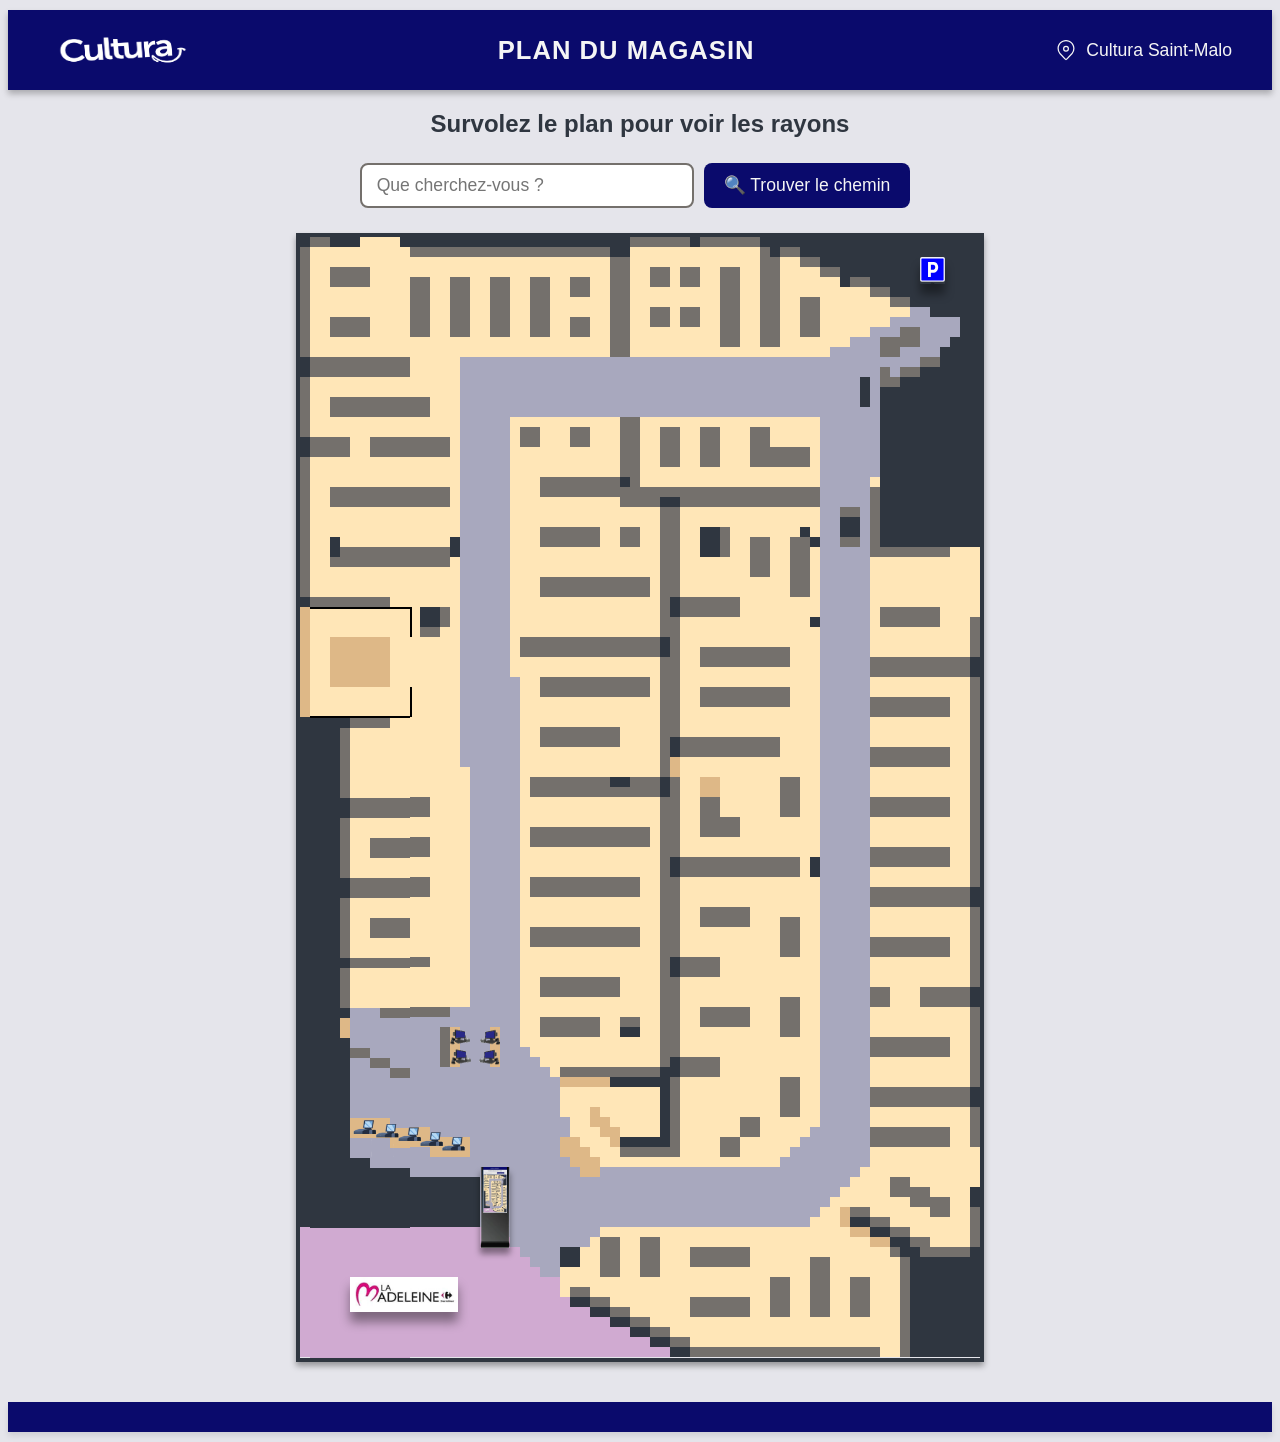
==== commit e8f29489: "Update print statement from 'Hello' to 'Goodbye' Signed-off-by: Patricia GUILLOT <238892749+patoo35-" ====
--- a/index.html
+++ b/index.html
@@ -7793,6 +7793,8 @@
             </div>
        
            <img src="./img/borneTactile.png" alt="Borne de recherche" class="iconeBorne" id="maBorne">
+            <img src="./img/CaissesAutomatiques.png" alt="Caisses Automatiques" class="iconeCaissesAutomatiques" id="caissesAutomatiques">
+           <img src="./img/CaissesLigne.png" alt="Caisses en Ligne" class="iconeCaissesLigne" id="caissesLigne">
            <img src="./img/iconParking.svg" alt="Panneau Parking" class="iconeParking" id="Parking">
            <img src="./img/logo_LaMadeleine.jpg" alt="logos Galerie La Madeleine et Hypermarché Carrefour" class="logoLaMadeleine" id="laMadeleine">
         </div> 
--- a/css/styles.css
+++ b/css/styles.css
@@ -114,19 +114,33 @@
     position: absolute; /* Sort du plan et flotte au-dessus ☁️ */
     
     /* On la pousse par rapport au bord en haut à gauche du magasinContainer */
-    top: 915px;  /* On pousse vers le bas ⬇*/
-    left: 300px; /* On pousse vers la droite */
-    
-    width: 40px; /* Ajuste la taille si besoin */
+    top: 930px;  /* On pousse vers le bas ⬇*/
+    left: 180px; /* On pousse vers la droite */
+    width: 30px; /* Ajuste la taille si besoin */
     height: auto;
     z-index: 10; /* Assure que la borne passe bien AU-DESSUS des cases 🥞 */
-
-    background-color: chocolate;
-    padding: 1px;
-    border-radius: 50%;
-    box-shadow: 0px 0px 6px rgba(0, 0, 0, 0.4);
-
+    box-shadow: 0px 6px 6px rgba(0, 0, 0, 0.4);
     animation: battement 2s infinite;
+}
+
+.iconeCaissesAutomatiques {
+    position: absolute;
+    top: 790px; /* On pousse vers le bas ⬇*/
+    left:150px;
+    width: 50px;
+    height: auto;
+    z-index: 10;
+   
+}
+
+.iconeCaissesLigne {
+    position: absolute;
+    top: 850px; /* On pousse vers le bas ⬇*/
+    left:50px;
+    width: 120px;
+    height: auto;
+    z-index: 10;
+   
 }
 
 .iconeParking {
@@ -235,4 +249,4 @@
     0% { transform: scale(1); }
     50% { transform: scale(1.1); } /* Grossit de 10% */
     100% { transform: scale(1); }
-}+}
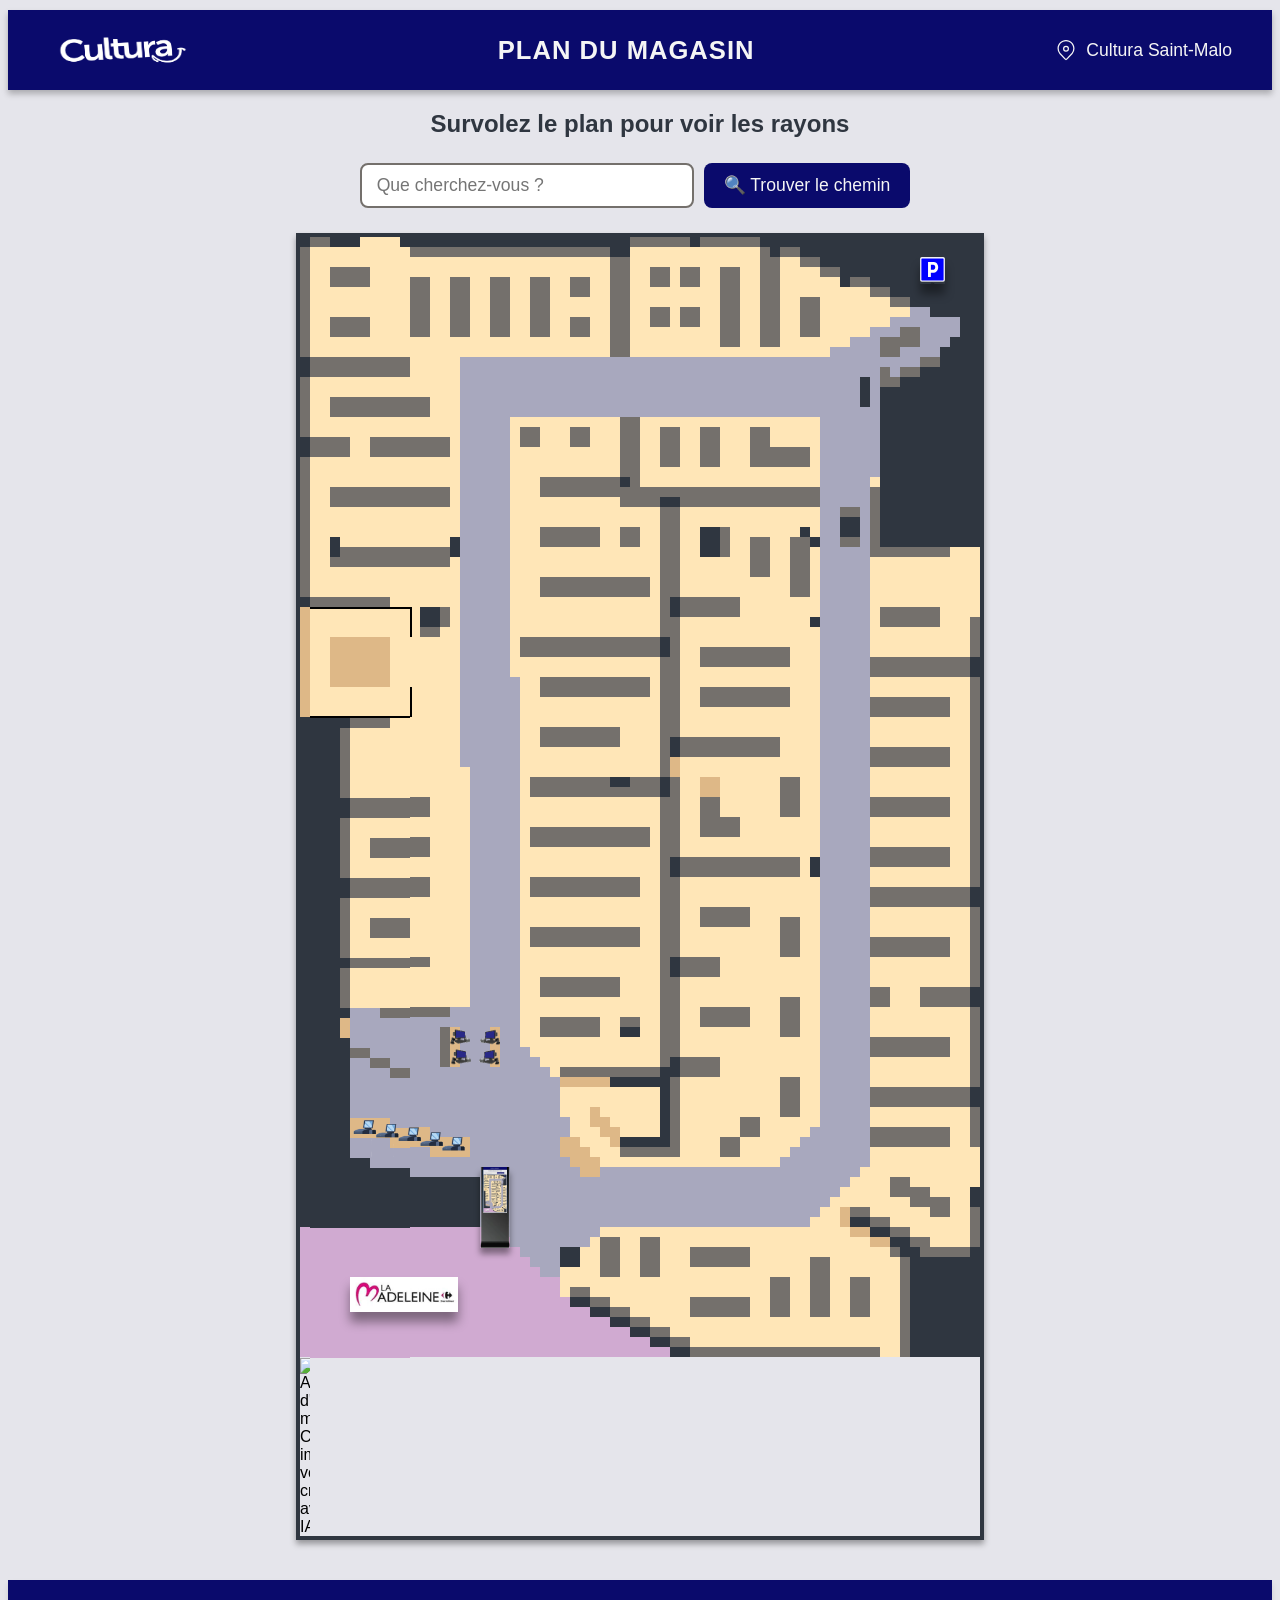
==== commit 3ba8fada: "Update index.html Signed-off-by: Patricia GUILLOT <238892749+patoo35-ux@users.noreply.github.com>" ====
--- a/index.html
+++ b/index.html
@@ -7793,7 +7793,8 @@
             </div>
        
            <img src="./img/borneTactile.png" alt="Borne de recherche" class="iconeBorne" id="maBorne">
-            <img src="./img/CaissesAutomatiques.png" alt="Caisses Automatiques" class="iconeCaissesAutomatiques" id="caissesAutomatiques">
+            <img src="./img/accueilCultura_ia.jpg" alt="Accueil d'un magasin Cultura, image vectorielle créée avec IA" class="imgAccueilMagasin" id="accueilMagasin">
+           <img src="./img/CaissesAutomatiques.png" alt="Caisses Automatiques" class="iconeCaissesAutomatiques" id="caissesAutomatiques">
            <img src="./img/CaissesLigne.png" alt="Caisses en Ligne" class="iconeCaissesLigne" id="caissesLigne">
            <img src="./img/iconParking.svg" alt="Panneau Parking" class="iconeParking" id="Parking">
            <img src="./img/logo_LaMadeleine.jpg" alt="logos Galerie La Madeleine et Hypermarché Carrefour" class="logoLaMadeleine" id="laMadeleine">
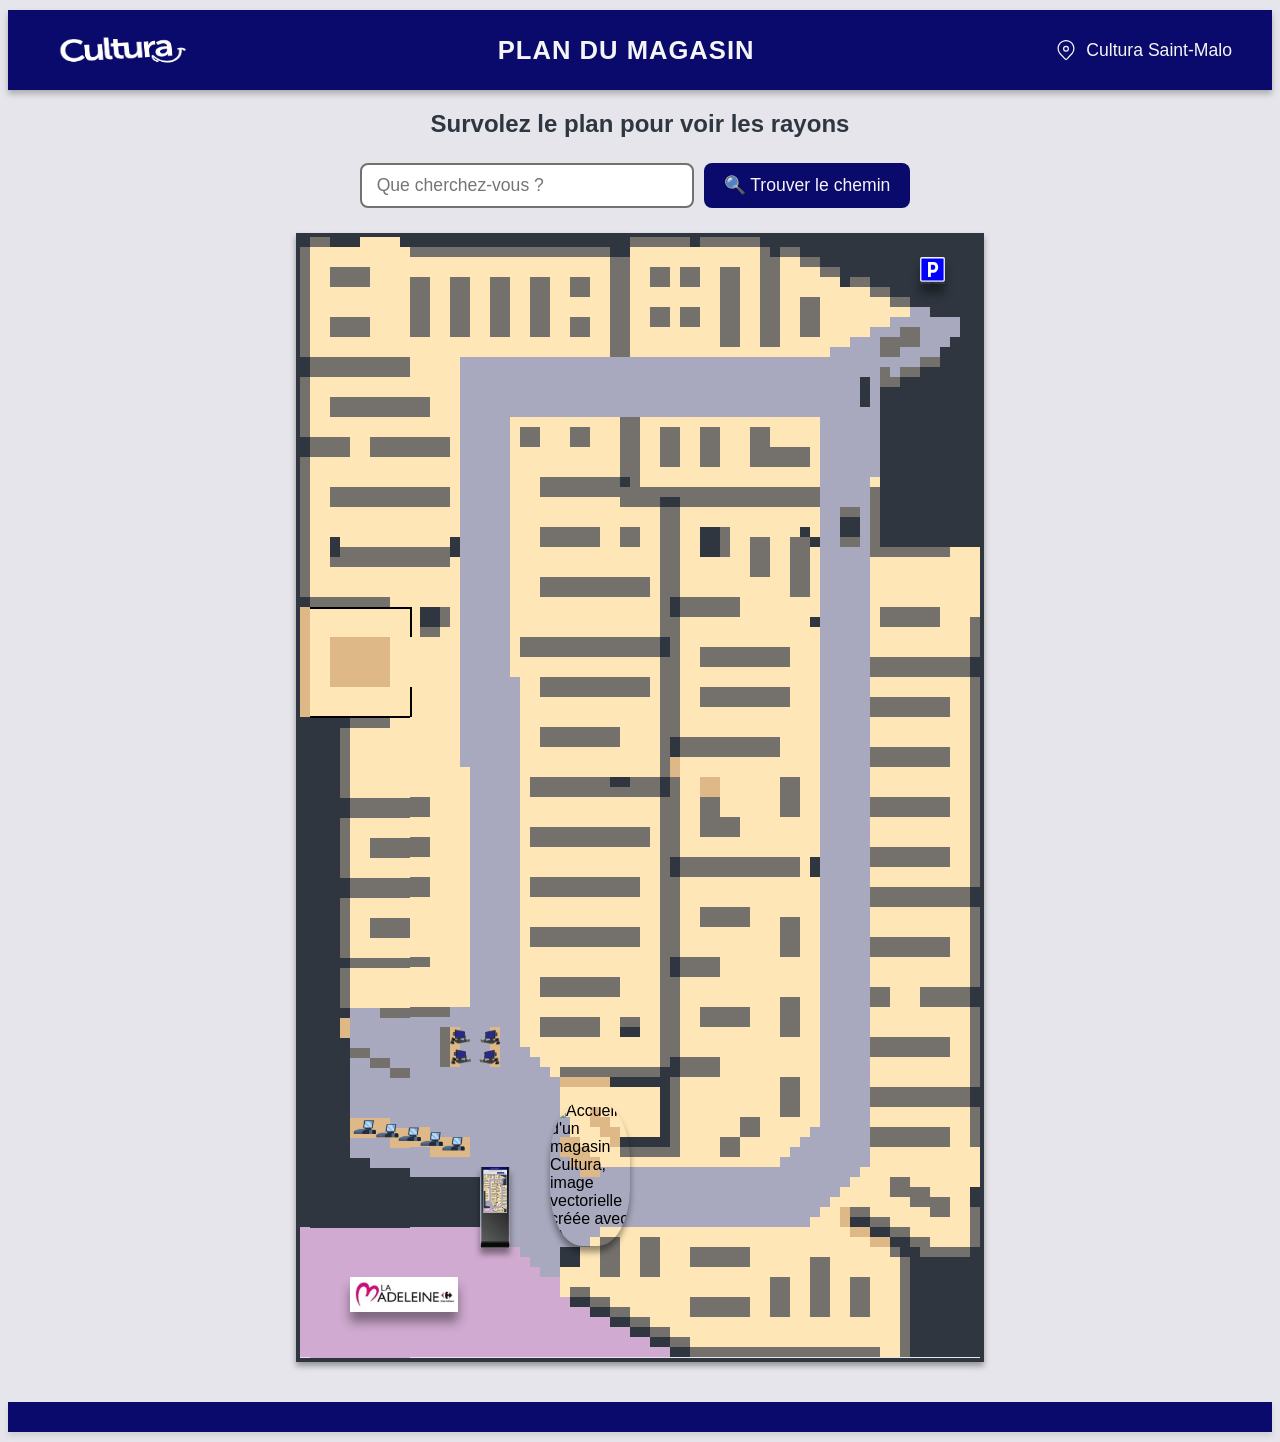
==== commit d86132c6: "Update index.html Signed-off-by: Patricia GUILLOT <238892749+patoo35-ux@users.noreply.github.com>" ====
--- a/index.html
+++ b/index.html
@@ -7793,7 +7793,7 @@
             </div>
        
            <img src="./img/borneTactile.png" alt="Borne de recherche" class="iconeBorne" id="maBorne">
-            <img src="./img/accueilCultura_ia.jpg" alt="Accueil d'un magasin Cultura, image vectorielle créée avec IA" class="imgAccueilMagasin" id="accueilMagasin">
+           <img src="./img/accueilCultura_ia.jpg" alt="Accueil d'un magasin Cultura, image vectorielle créée avec IA" class="imgAccueilMagasin" id="accueilMagasin">
            <img src="./img/CaissesAutomatiques.png" alt="Caisses Automatiques" class="iconeCaissesAutomatiques" id="caissesAutomatiques">
            <img src="./img/CaissesLigne.png" alt="Caisses en Ligne" class="iconeCaissesLigne" id="caissesLigne">
            <img src="./img/iconParking.svg" alt="Panneau Parking" class="iconeParking" id="Parking">
--- a/css/styles.css
+++ b/css/styles.css
@@ -109,6 +109,16 @@
     box-shadow: 0 4px 6px rgba(0, 0, 0, 0.35);
 }
 
+.imgAccueilMagasin {
+    position: absolute;
+    top: 865px; /* On pousse vers le bas ⬇*/
+    left: 250px;
+    width: 80px;
+    height: auto;
+   border-radius: 40%;
+    box-shadow: 0px 6px 6px rgba(0, 0, 0, 0.4);
+    z-index: 10;
+}
 
 .iconeBorne {
     position: absolute; /* Sort du plan et flotte au-dessus ☁️ */
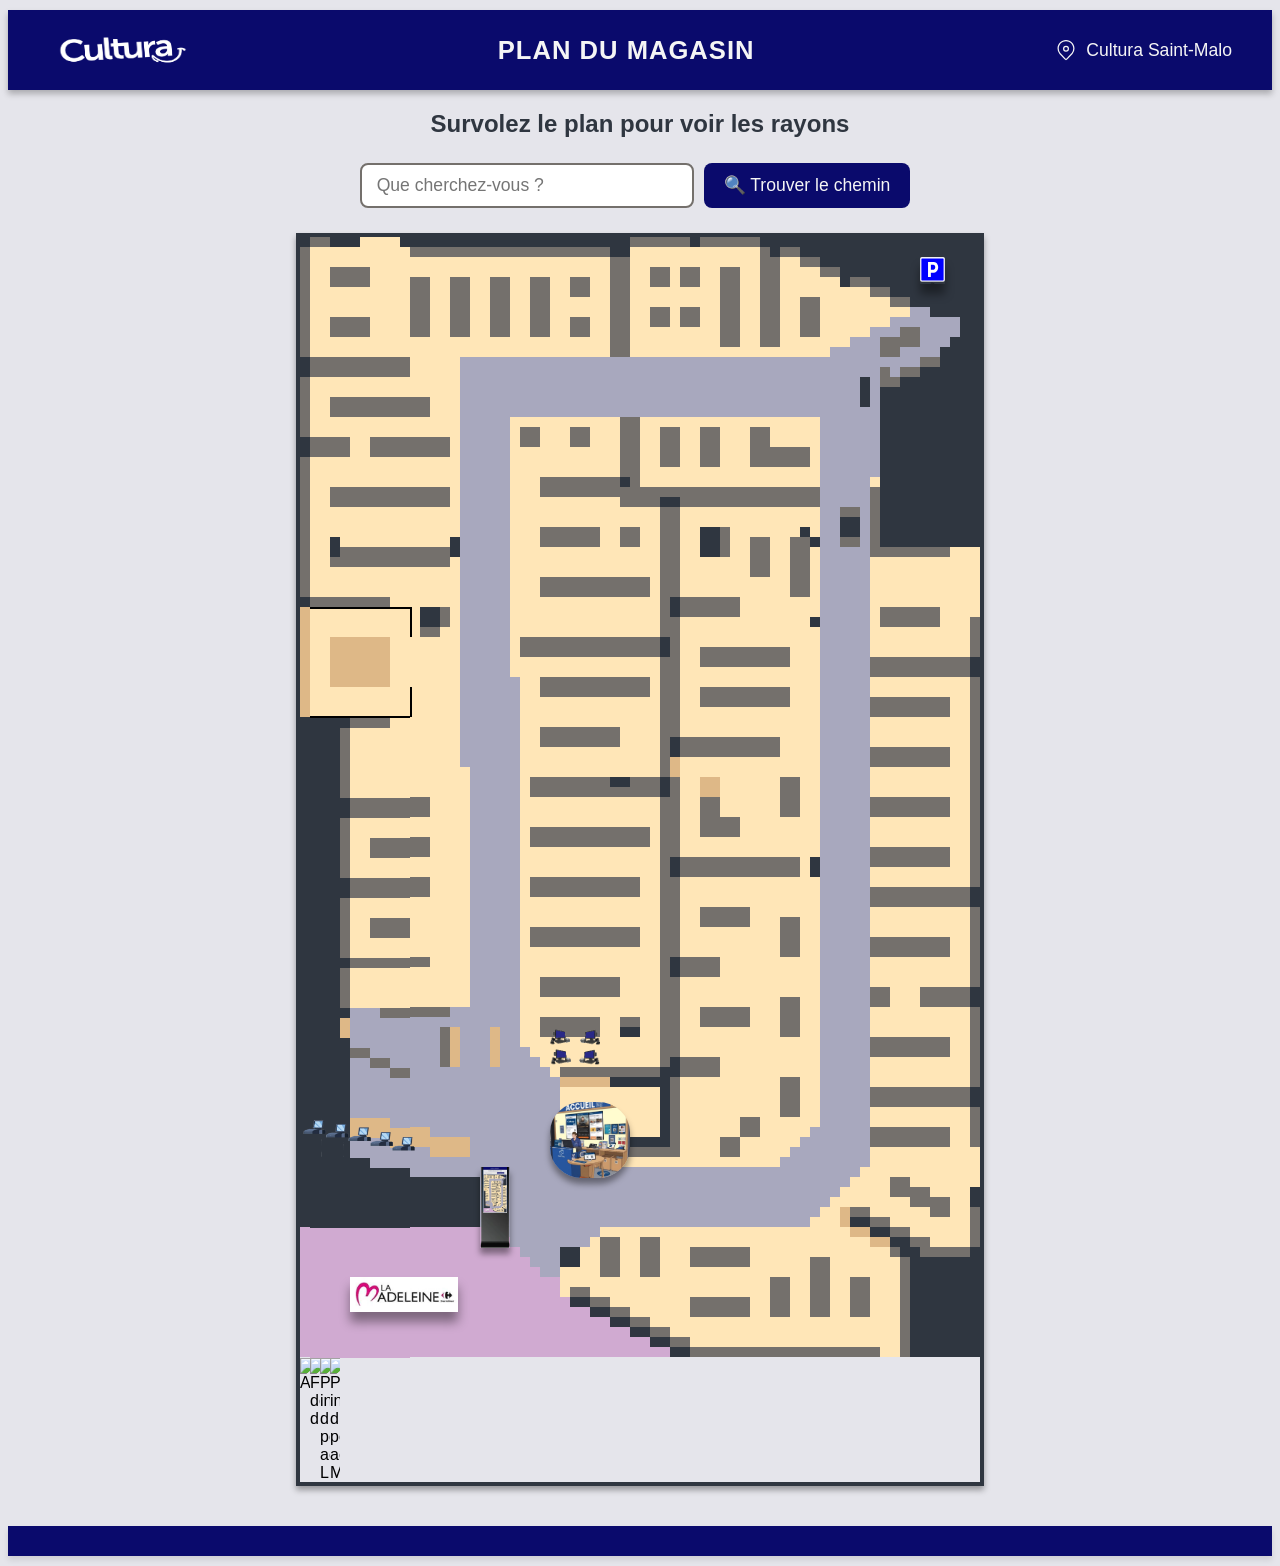
==== commit ba7adf6d: "Update index.html Signed-off-by: Patricia GUILLOT <238892749+patoo35-ux@users.noreply.github.com>" ====
--- a/index.html
+++ b/index.html
@@ -7794,8 +7794,12 @@
        
            <img src="./img/borneTactile.png" alt="Borne de recherche" class="iconeBorne" id="maBorne">
            <img src="./img/accueilCultura_ia.jpg" alt="Accueil d'un magasin Cultura, image vectorielle créée avec IA" class="imgAccueilMagasin" id="accueilMagasin">
+           <img src="./img/imgAtelier.png" alt="Atelier" class="imgAtelier" id="atelier">
+           <img src="./img/flecheDirection.png" alt="Fleche de direction" class="imgEntreeMagasin" id="flecheDirection">
            <img src="./img/CaissesAutomatiques.png" alt="Caisses Automatiques" class="iconeCaissesAutomatiques" id="caissesAutomatiques">
-           <img src="./img/CaissesLigne.png" alt="Caisses en Ligne" class="iconeCaissesLigne" id="caissesLigne">
+           <img src="./img/CaissesLigne.png" alt="Ligne de caisses" class="iconeCaissesLigne" id="caissesLigne">
+           <img src="./img/BulleInfoDroit.png" alt="Pictogramme information du point accueil Librairie" class="pictoAccueilLibrairie" id="accueilLibrairie">
+           <img src="./img/BulleInfoGauche.png" alt="Pictogramme information du point accueil Mvln" class="pictoAccueilMvln" id="accueilMvln">
            <img src="./img/iconParking.svg" alt="Panneau Parking" class="iconeParking" id="Parking">
            <img src="./img/logo_LaMadeleine.jpg" alt="logos Galerie La Madeleine et Hypermarché Carrefour" class="logoLaMadeleine" id="laMadeleine">
         </div> 
--- a/css/styles.css
+++ b/css/styles.css
@@ -109,17 +109,6 @@
     box-shadow: 0 4px 6px rgba(0, 0, 0, 0.35);
 }
 
-.imgAccueilMagasin {
-    position: absolute;
-    top: 865px; /* On pousse vers le bas ⬇*/
-    left: 250px;
-    width: 80px;
-    height: auto;
-   border-radius: 40%;
-    box-shadow: 0px 6px 6px rgba(0, 0, 0, 0.4);
-    z-index: 10;
-}
-
 .iconeBorne {
     position: absolute; /* Sort du plan et flotte au-dessus ☁️ */
     
@@ -128,15 +117,27 @@
     left: 180px; /* On pousse vers la droite */
     width: 30px; /* Ajuste la taille si besoin */
     height: auto;
-    z-index: 10; /* Assure que la borne passe bien AU-DESSUS des cases 🥞 */
+    z-index: 10; /* Assure que la borne passe bien AU-DESSUS des cases */
     box-shadow: 0px 6px 6px rgba(0, 0, 0, 0.4);
     animation: battement 2s infinite;
 }
 
+
+.imgAccueilMagasin {
+    position: absolute;
+    top: 865px;
+    left: 250px;
+    width: 80px;
+    height: auto;
+   border-radius: 40%;
+    box-shadow: 0px 6px 6px rgba(0, 0, 0, 0.4);
+    z-index: 10;
+}
+
 .iconeCaissesAutomatiques {
     position: absolute;
-    top: 790px; /* On pousse vers le bas ⬇*/
-    left:150px;
+    top: 790px;
+    left: 250px;
     width: 50px;
     height: auto;
     z-index: 10;
@@ -145,8 +146,8 @@
 
 .iconeCaissesLigne {
     position: absolute;
-    top: 850px; /* On pousse vers le bas ⬇*/
-    left:50px;
+    top: 850px; /
+    left: 50px;
     width: 120px;
     height: auto;
     z-index: 10;
@@ -156,7 +157,7 @@
 .iconeParking {
     position: absolute;
     top: 20px;
-    left:620px;
+    left: 620px;
     width: 25px;
     height: auto;
     z-index: 10;
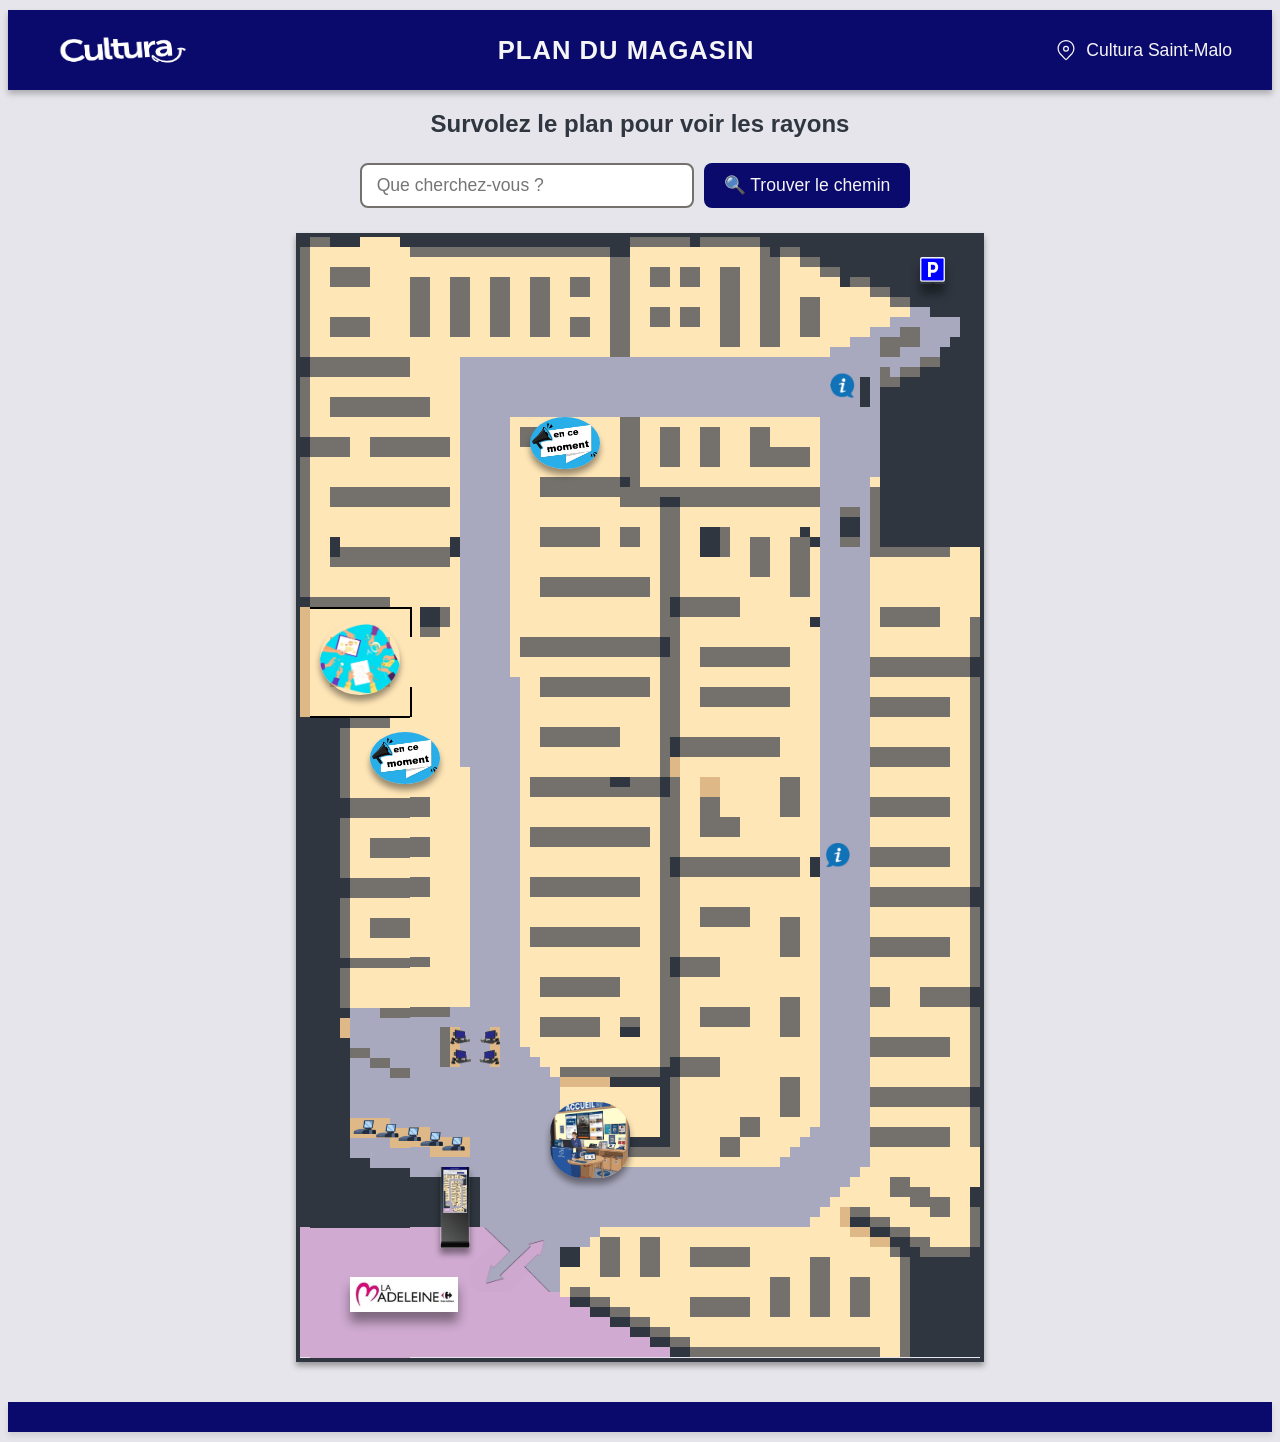
==== commit 0565e6f5: "Update index.html Signed-off-by: Patricia GUILLOT <238892749+patoo35-ux@users.noreply.github.com>" ====
--- a/index.html
+++ b/index.html
@@ -7795,6 +7795,8 @@
            <img src="./img/borneTactile.png" alt="Borne de recherche" class="iconeBorne" id="maBorne">
            <img src="./img/accueilCultura_ia.jpg" alt="Accueil d'un magasin Cultura, image vectorielle créée avec IA" class="imgAccueilMagasin" id="accueilMagasin">
            <img src="./img/imgAtelier.png" alt="Atelier" class="imgAtelier" id="atelier">
+           <img src="./img/imgOffresPromo.png" alt="zone opérationnelle 1" class="imgzoneOP1" id="zoneOP1">
+           <img src="./img/imgOffresPromo.png" alt="zone opérationnelle 2" class="imgzoneOP2" id="zoneOP2">
            <img src="./img/flecheDirection.png" alt="Fleche de direction" class="imgEntreeMagasin" id="flecheDirection">
            <img src="./img/CaissesAutomatiques.png" alt="Caisses Automatiques" class="iconeCaissesAutomatiques" id="caissesAutomatiques">
            <img src="./img/CaissesLigne.png" alt="Ligne de caisses" class="iconeCaissesLigne" id="caissesLigne">
--- a/css/styles.css
+++ b/css/styles.css
@@ -113,15 +113,14 @@
     position: absolute; /* Sort du plan et flotte au-dessus ☁️ */
     
     /* On la pousse par rapport au bord en haut à gauche du magasinContainer */
-    top: 930px;  /* On pousse vers le bas ⬇*/
-    left: 180px; /* On pousse vers la droite */
-    width: 30px; /* Ajuste la taille si besoin */
-    height: auto;
-    z-index: 10; /* Assure que la borne passe bien AU-DESSUS des cases */
+    top: 930px;  /* On pousse vers le bas */
+    left: 140px; /* On pousse vers la droite */
+    width: 30px; 
+    height: auto;
+    z-index: 30; /* Assure que la borne passe bien AU-DESSUS des cases 🥞 */
     box-shadow: 0px 6px 6px rgba(0, 0, 0, 0.4);
     animation: battement 2s infinite;
 }
-
 
 .imgAccueilMagasin {
     position: absolute;
@@ -129,15 +128,58 @@
     left: 250px;
     width: 80px;
     height: auto;
-   border-radius: 40%;
-    box-shadow: 0px 6px 6px rgba(0, 0, 0, 0.4);
+    border-radius: 40%;
+    box-shadow: 0px 6px 6px rgba(0, 0, 0, 0.4);
+    z-index: 10;
+}
+
+.imgAtelier {
+    position: absolute;
+    top: 385px;
+    left: 20px;
+    width: 80px;
+    height: auto;
+    border-radius: 50%;
+    box-shadow: 0px 6px 6px rgba(0, 0, 0, 0.4);
+    z-index: 10;
+}
+
+.imgzoneOP1 {
+    position: absolute;
+    top: 180px;
+    left: 230px;
+    width: 70px;
+    height: auto;
+    border-radius: 50%;
+    box-shadow: 0px 6px 6px rgba(0, 0, 0, 0.4);
+    z-index: 10;
+}
+
+.imgzoneOP2 {
+    position: absolute;
+    top: 495px;
+    left: 70px;
+    width: 70px;
+    height: auto;
+    border-radius: 50%;
+    box-shadow: 0px 6px 6px rgba(0, 0, 0, 0.4);
+    z-index: 10;
+}
+
+
+.imgEntreeMagasin {
+    position: absolute;
+    top: 990px;
+    left: 170px;
+    width: 90px;
+    height: auto;
     z-index: 10;
 }
 
 .iconeCaissesAutomatiques {
     position: absolute;
     top: 790px;
-    left: 250px;
+    left: 150px;
     width: 50px;
     height: auto;
     z-index: 10;
@@ -146,12 +188,30 @@
 
 .iconeCaissesLigne {
     position: absolute;
-    top: 850px; /
+    top: 850px;
     left: 50px;
     width: 120px;
     height: auto;
     z-index: 10;
    
+}
+
+.pictoAccueilLibrairie {
+    position: absolute;
+    top: 605px;
+    left: 525px;
+    width: 25px;
+    height: auto;
+    z-index: 10;
+}
+
+.pictoAccueilMvln {
+    position: absolute;
+    top: 135px;
+    left: 530px;
+    width: 25px;
+    height: auto;
+    z-index: 10;
 }
 
 .iconeParking {
@@ -170,7 +230,7 @@
     left: 50px;
     width: auto;
     height: 35px;
-    z-index: 10;
+    z-index: 20;
     box-shadow: 0px 10px 10px rgba(0, 0, 0, 0.4);
 }
 
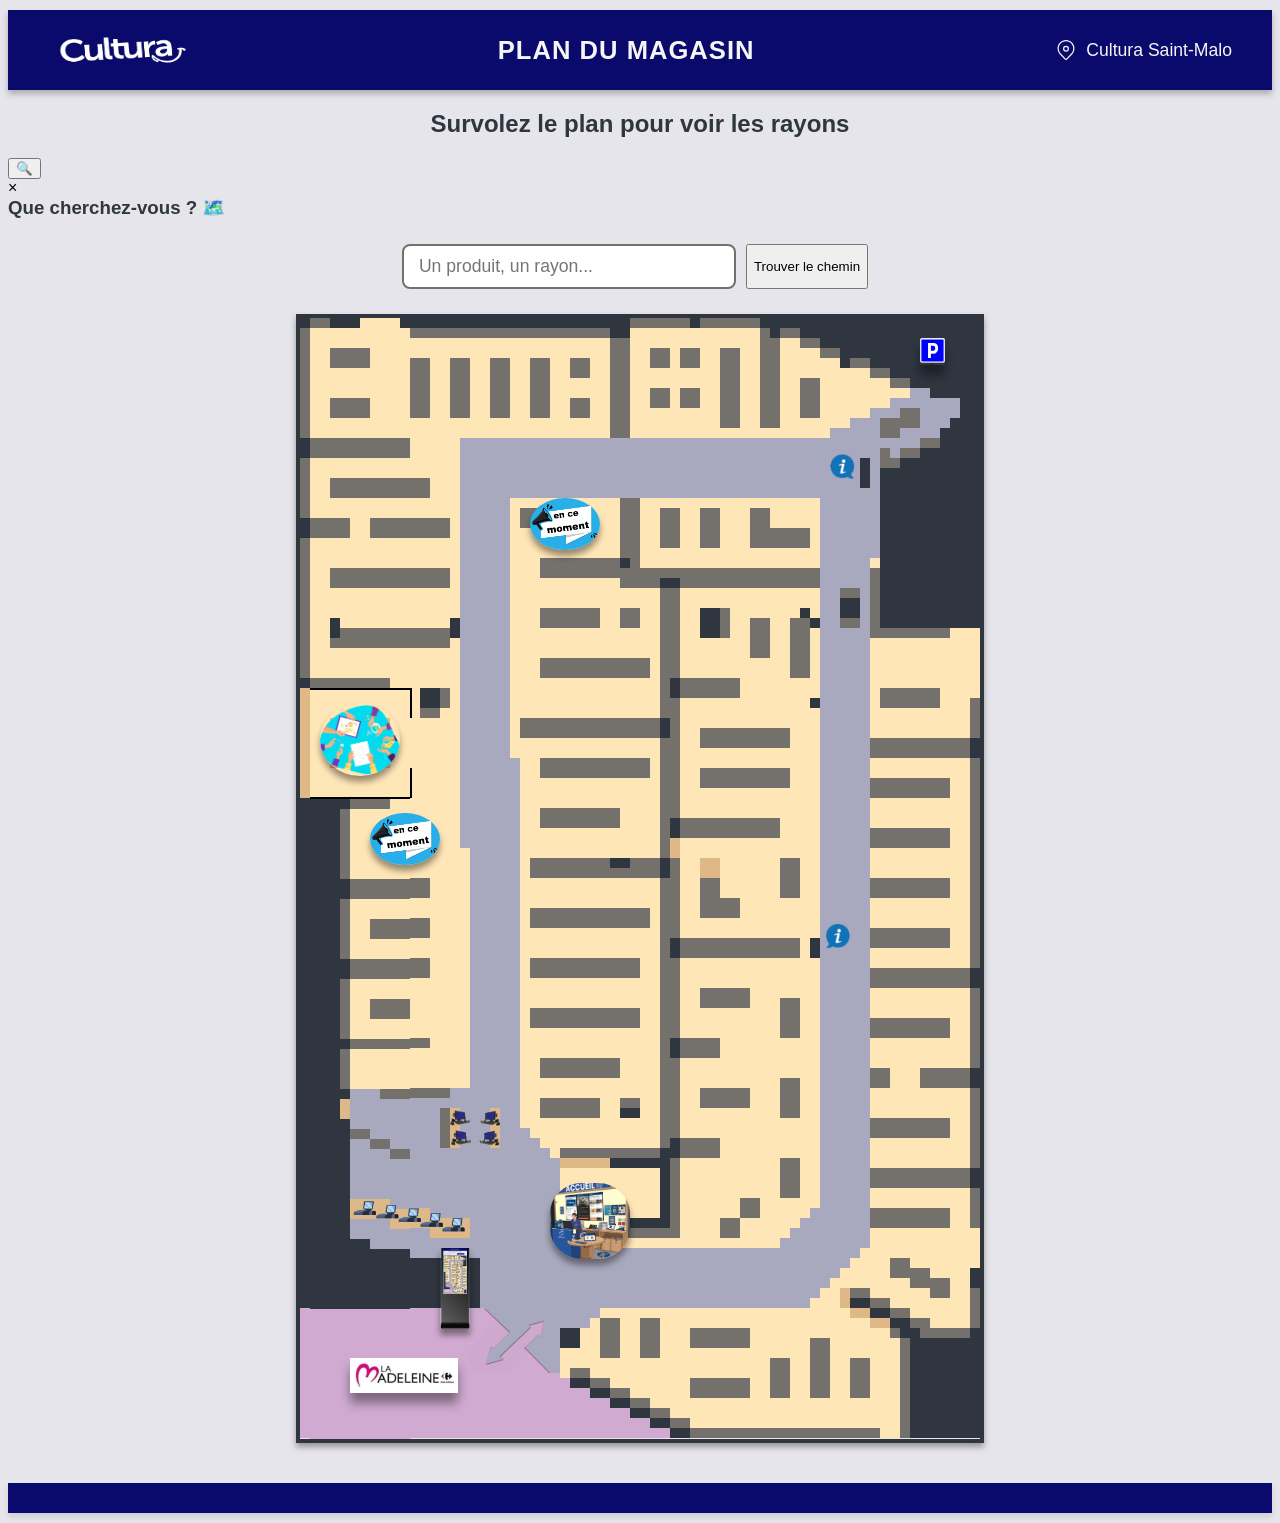
==== commit c970f684: "Update index.html Signed-off-by: Patricia GUILLOT <238892749+patoo35-ux@users.noreply.github.com>" ====
--- a/index.html
+++ b/index.html
@@ -31,11 +31,21 @@
 
     <main>
 <!----------- Zone de recherche -------------------------------------------------->        
+<button id="boutonFlottant" onclick="ouvrirPopup()">🔍</button>
+
+<div id="popupRecherche" class="fenetre-modal">
+    <div class="contenu-modal">
+        <span class="croixFermer" onclick="fermerPopup()">&times;</span>
+        
+        <h3 style="color: #2F3640; margin-top: 0;">Que cherchez-vous ? 🗺️</h3>
+        
         <div class="barreDeRecherche">
-            <input type="text" id="saisieUtilisateur" placeholder="Que cherchez-vous ?">
-            <button id="boutonDeRecherche" onclick="lancerRecherche()">🔍 Trouver le chemin</button>
-            <p id="messageInfo"></p> <!-- Pour afficher "Produit non trouvé" ou "Suivez le guide" -->
+            <input type="text" id="saisieUtilisateur" placeholder="Un produit, un rayon..." list="suggestionsRayons">
+            <button id="boutonChercher" onclick="lancerRecherche()">Trouver le chemin</button>
+            <p id="messageInfo"></p>
         </div>
+    </div>
+</div>
 
 <!----------- Mise en forme du Plan -------------------------------------------------->
         <div class="magasinContainer">
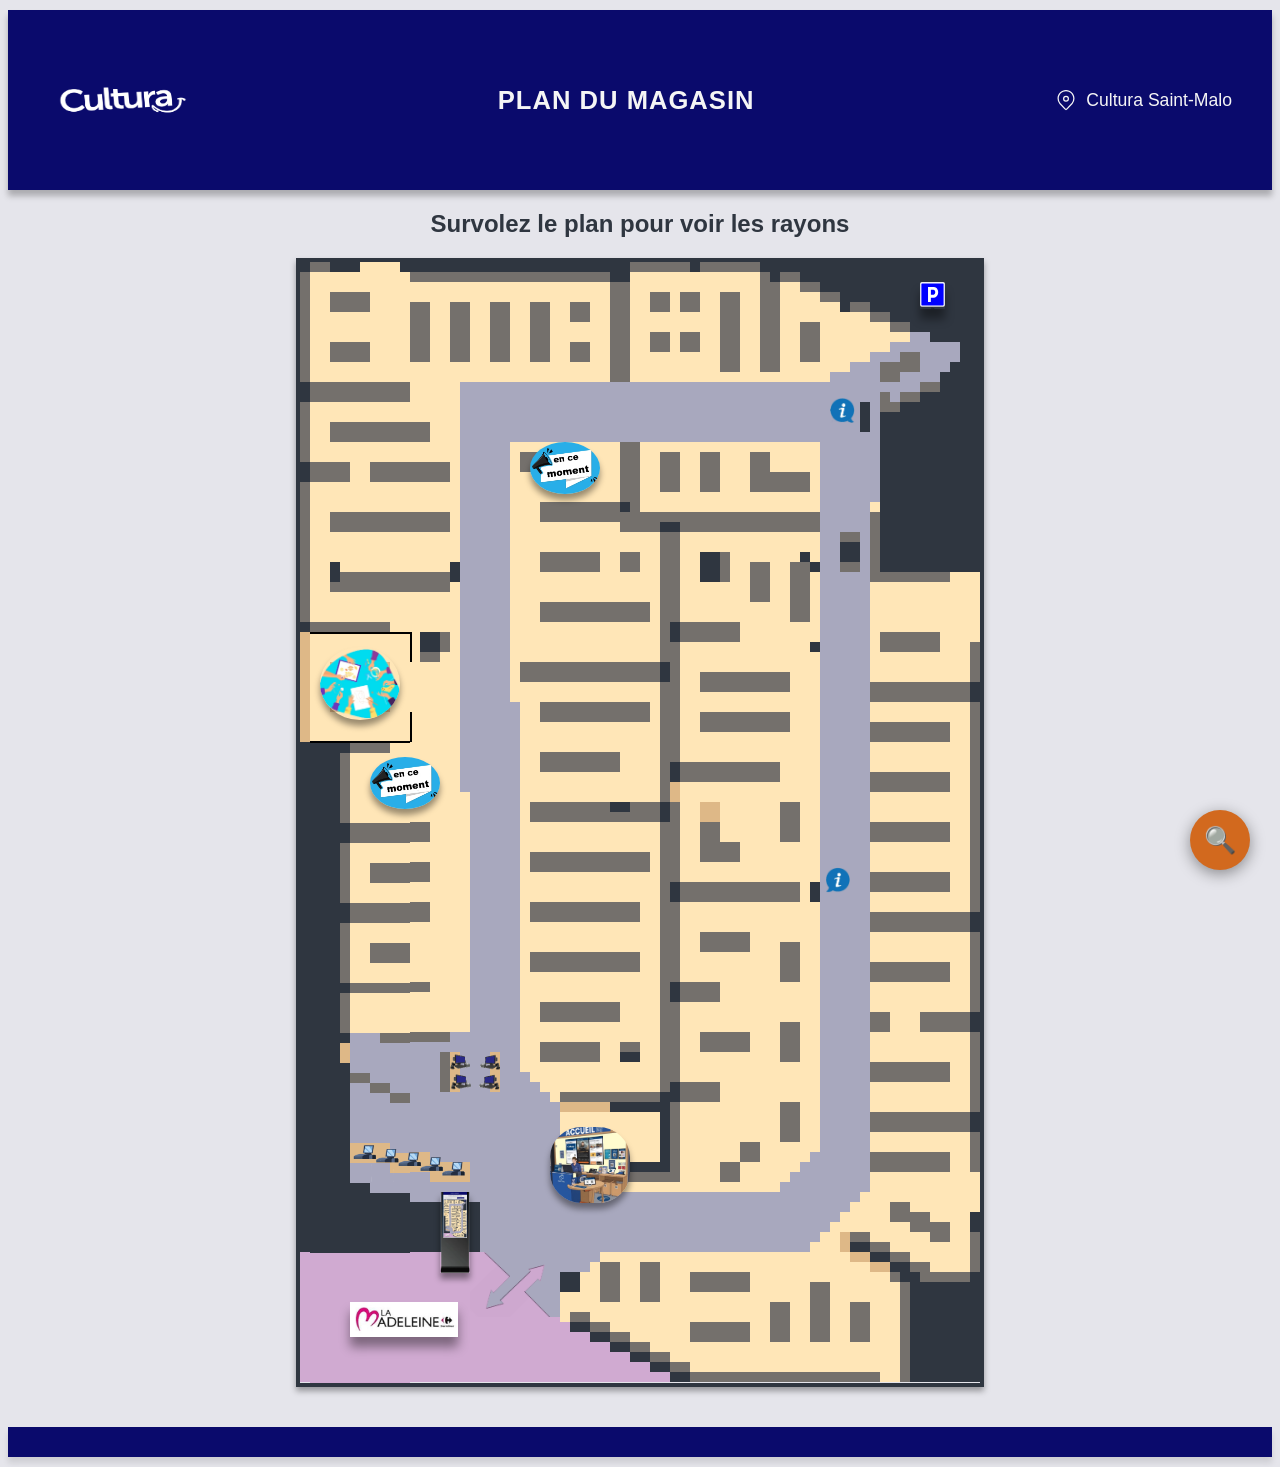
==== commit 87c4c597: "Update index.html Signed-off-by: Patricia GUILLOT <238892749+patoo35-ux@users.noreply.github.com>" ====
--- a/index.html
+++ b/index.html
@@ -4,12 +4,13 @@
     <meta charset="UTF-8">
     <meta name="viewport" content="width=device-width, initial-scale=1.0">
     <title>Projet Stage Prepa.Num.</title>
+    <link rel="manifest" href="manifest.json">
     <link rel="stylesheet" href="./css/styles.css">
-        <script src="data/manga.js" defer></script>
-        <script src="data/mercerie.js" defer></script>
-        <script src="data/papeterie.js" defer></script>
-        <script src="data/mosaique.js" defer></script>
-            <script src="./js/script.js" defer></script>
+    <script src="data/dataProduitsCultura.js" defer></script>
+    <script src="data/listeRayons.html" defer></script>
+    <script src="js/cartedeschemins.js" defer></script>
+    <script src="js/etiquettagerayon.js" defer></script>
+    <script src="./js/script.js" defer></script>
 </head>
 
 <body>
--- a/css/styles.css
+++ b/css/styles.css
@@ -10,6 +10,10 @@
 
 /*--------- Zone En-Tête ------------------------------------------------*/
 header {
+    position: sticky; /* 1. Transforme la boîte en élément collant */
+    top: 0;           /* 2. se coller à 0 pixel du haut de l'écran */
+    z-index: 4000;    /* 3. TRÈS IMPORTANT : S'assure qu'il passe AU-DESSUS du plan et des info-bulles*/
+    height: 150px;
     display: flex;
     justify-content: space-between;     /* Écarte le logo, le titre et l'adresse */
     align-items: center;                /* Centre les éléments verticalement */
@@ -17,8 +21,7 @@
     color: whitesmoke; 
     margin: 10px 0;
     padding: 15px 40px;
-
-    box-shadow: 0 4px 6px rgba(0, 0, 0, 0.25); /* Légère ombre portée sous le menu */
+    box-shadow: 0 6px 6px rgba(0, 0, 0, 0.25);
 }
 
 .imglink {
@@ -58,45 +61,59 @@
     color: whitesmoke; 
     margin: 10px 0;
     padding: 15px 40px;
-    font-family: 'Segoe UI', Roboto, Helvetica, Arial, sans-serif;
-    box-shadow: 0 4px 6px rgba(0, 0, 0, 0.1);
+    box-shadow: 0 6px 6px rgba(0, 0, 0, 0.1);
 }
 /*--------- Zone de Recherche ------------------------------------------------*/
-.barreDeRecherche {
-    display: flex;
-    justify-content: center; 
-    gap: 10px;                 /* Crée un espace pour que texte et bouton ne se touchent pas */
-    margin: 25px 0;            /* Écarte la barre du plan en dessous */
-}
-
-
-#saisieUtilisateur { 
-    padding: 10px 15px;        /* Laisse l'espace "respirer" autour du texte */
-    font-size: 1.1rem;         /* Texte assez grand pour une lecture facile */
-    border: 2px solid #74706c; /* Reprend ton gris-bleu doux */
-    border-radius: 8px;        /* Arrondit les angles */
-    width: 300px;              /* Empêche le champ d'être trop petit ou trop grand */
-}
-
-
-#boutonDeRecherche { 
-    background-color: rgb(10, 10, 108);
-    color: whitesmoke;
-    font-size: 1.1rem;
-    padding: 10px 20px;
+/* 1. Le bouton rond qui flotte en bas à droite */
+#boutonFlottant {
+    position: fixed;
+    bottom: 30px;
+    right: 30px;
+    width: 60px;
+    height: 60px;
+    border-radius: 50%;
+    background-color: chocolate;
+    color: white;
+    font-size: 26px;
     border: none;
-    border-radius: 8px;
+    box-shadow: 0 4px 15px rgba(0, 0, 0, 0.4);
     cursor: pointer;
-    transition: background-color 0.3s;  /* Pour un changement de couleur fluide */
-}
-
-#boutonDeRecherche:hover {   /* Effet quand on passe dessus */
-    background-color: rgb(20, 20, 150);
-}
-
-#boutonDeRecherche:active {  /* Effet quand on clique (pression) */
-    transform: scale(0.95);  /* Le bouton s'enfonce légèrement */
-}
+    z-index: 5000; /* Passe au-dessus du plan et du header */
+}
+
+/* 2. Le fond noir transparent qui couvre tout l'écran */
+.fenetre-modal {
+    display: none; /* Invisible par défaut */
+    position: fixed;
+    top: 0; left: 0;
+    width: 100%; height: 100%;
+    background-color: rgba(0, 0, 0, 0.6); /* Fond sombre */
+    z-index: 6000; /* Au-dessus du bouton flottant */
+    justify-content: center;
+    align-items: center;
+}
+
+/* 3. La boîte blanche au milieu de l'écran */
+.contenu-modal {
+    background-color: white;
+    padding: 25px;
+    border-radius: 15px;
+    width: 85%;
+    max-width: 400px;
+    position: relative;
+    box-shadow: 0 5px 25px rgba(0,0,0,0.5);
+}
+
+/* 4. Le bouton de fermeture (la croix) */
+.croixFermer {
+    position: absolute;
+    top: 10px;
+    right: 15px;
+    font-size: 30px;
+    color: #aaa;
+    cursor: pointer;
+}
+.croixFermer:hover { color: black; }
 
 /*--------- Mise en forme du Plan ------------------------------------------------*/
 .magasinContainer {
@@ -109,6 +126,7 @@
     box-shadow: 0 4px 6px rgba(0, 0, 0, 0.35);
 }
 
+
 .iconeBorne {
     position: absolute; /* Sort du plan et flotte au-dessus ☁️ */
     
@@ -166,7 +184,6 @@
     z-index: 10;
 }
 
-
 .imgEntreeMagasin {
     position: absolute;
     top: 990px;
@@ -174,6 +191,7 @@
     width: 90px;
     height: auto;
     z-index: 10;
+   
 }
 
 .iconeCaissesAutomatiques {
@@ -242,15 +260,13 @@
     border-radius: 5px;
     pointer-events: none; /* TRÈS IMPORTANT : la souris passe "à travers" pour ne pas bloquer le survol des cases */
     display: none; /* Cachée par défaut */
-    z-index: 1000; /* Pour être sûre qu'elle passe au-dessus de la borne et du plan */
+    z-index: 4000; /* Pour être sûre qu'elle passe au-dessus de la borne et du plan */
 }
 .black, .rayon, .parquet, .moquette, .galerie,.bois, .borderLeft {
     width: 10px;
     height: 10px;
 }
 
-
-
 .borderTop, .borderBottom {
     width: 10px;
     height: 8.4px;
@@ -274,7 +290,6 @@
 .black {
     background-color: #2F3640; 
 }
-
 
 .rayon {
     cursor: pointer;
@@ -309,8 +324,8 @@
 
 
 .trajetAllume {
-    background-color: yellow; /* La case devient jaune */
-    box-shadow: 0 0 10px yellow; /* Elle semble briller */
+    background-color: chocolate; /* La case devient jaune */
+    box-shadow: 0 0 10px chocolate; /* Elle semble briller */
     transition: background-color 0.5s; /* Pour un effet plus doux */
 }
 
@@ -321,3 +336,67 @@
     50% { transform: scale(1.1); } /* Grossit de 10% */
     100% { transform: scale(1); }
 }
+
+
+
+/* ==========================================================================
+   ADAPTATION MOBILE (Écrans de moins de 768px)
+   ========================================================================== */
+@media (max-width: 768px) {
+    
+    /* 1. On réduit la taille de l'en-tête pour libérer l'écran */
+    header {
+        height: auto;
+        flex-direction: column;   /* Aligne le logo, titre et adresse à la verticale */
+        gap: 8px;
+        padding: 10px 15px;
+    }
+
+    .titreDocument {
+        font-size: 1.4rem;        /* Titre plus petit */
+        margin: 5px 0;
+        text-align: center;
+    }
+
+    .adresseMagasin {
+        font-size: 0.9rem;
+    }
+
+    /* 2. On adapte la zone de texte sous l'en-tête */
+    .titreRayon {
+        font-size: 1.1rem;
+        padding: 0 10px;
+    }
+
+    /* 3. LA MAGIE POUR LE PLAN : Défilement tactile fluide 🗺️ */
+    main {
+        width: 100%;
+        overflow: auto;           /* Active les barres de défilement si le plan déborde */
+        overflow-x: auto;
+        overflow-y: auto;
+        -webkit-overflow-scrolling: touch; /* Défilement ultra-fluide au doigt sur iPhone/Safari */
+        padding: 5px;
+        box-sizing: border-box;
+    }
+
+    /* Si ton plan est enveloppé dans une table ou une div spécifique (ex: .grille) */
+    /* On s'assure qu'il garde sa taille d'origine pour pouvoir zoomer/glisser dedans */
+    table, .grilleMagasin { 
+        margin: 0 auto;
+    }
+
+    /* 4. On empile les éléments de recherche pour qu'ils prennent toute la largeur */
+    .barreDeRecherche {
+        display: flex;
+        flex-direction: column;
+        width: 90%;
+        margin: 15px auto;
+        gap: 10px;
+    }
+
+    #saisieUtilisateur, #boutonChercher {
+        width: 100% !important;   /* Force les éléments à occuper toute la largeur du téléphone */
+        height: 45px;             /* Plus haut pour que ce soit facile de cliquer avec le pouce */
+        box-sizing: border-box;
+    }
+}
